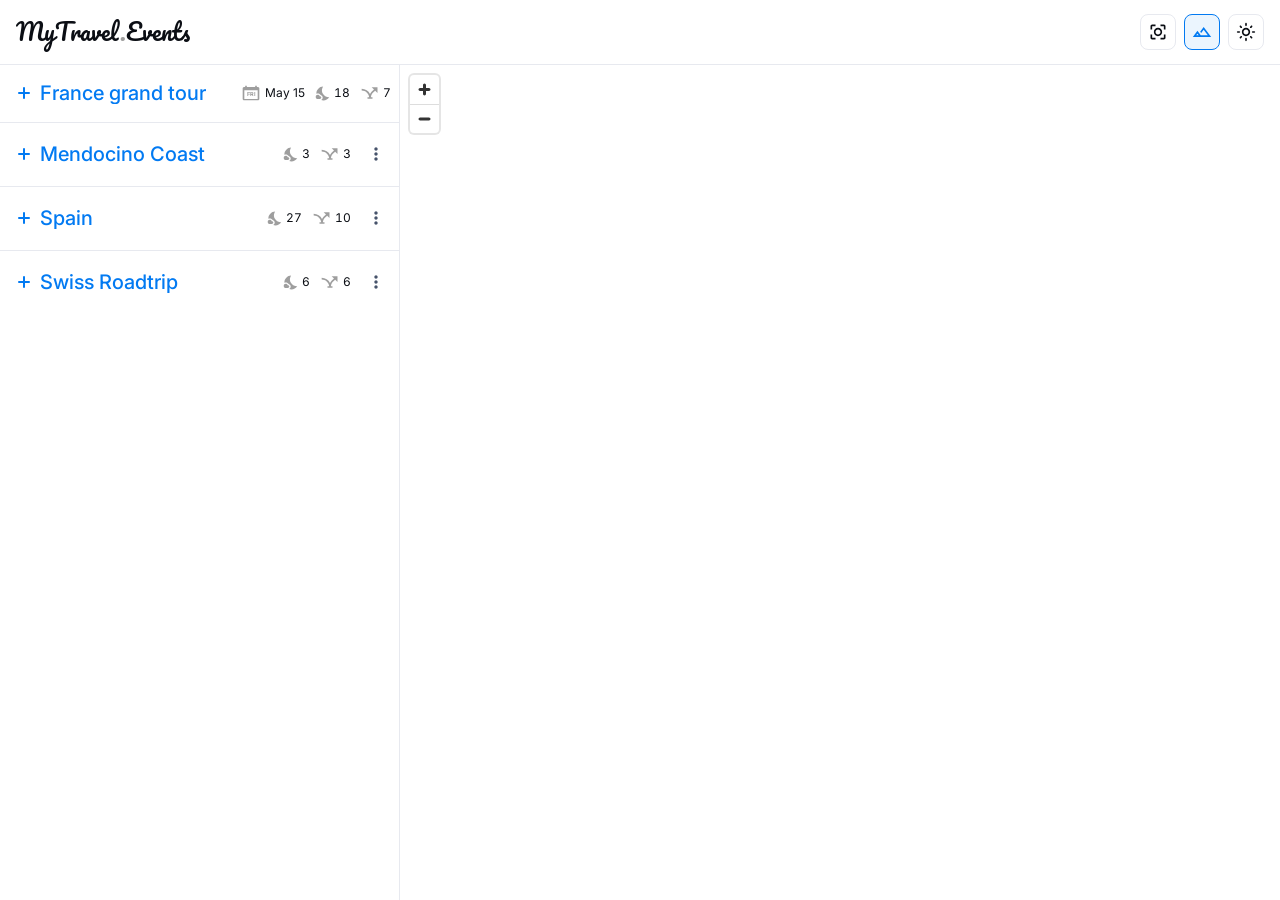
==== index.html @ ad05abbe "deploy: mezzario/my-travel-events@af0bedf80174a5c1494916cdb352e4a2a80d71fb" ====
<!DOCTYPE html><html lang="en"><head><meta charSet="utf-8"/><meta name="viewport" content="width=device-width, initial-scale=1"/><link rel="stylesheet" href="/_next/static/chunks/0puxogeeoex2s.css" data-precedence="next"/><link rel="stylesheet" href="/_next/static/chunks/01rk~ujufws_w.css" data-precedence="next"/><link rel="preload" as="script" fetchPriority="low" href="/_next/static/chunks/072yb-qp1fn4v.js"/><script src="/_next/static/chunks/0od8qh0yf_pgu.js" async=""></script><script src="/_next/static/chunks/10-gg_r_x_mx3.js" async=""></script><script src="/_next/static/chunks/0ea40cl-z9_v~.js" async=""></script><script src="/_next/static/chunks/turbopack-07qpa0t5.ygqu.js" async=""></script><script src="/_next/static/chunks/0tvdrta1m-kum.js" async=""></script><script src="/_next/static/chunks/0ei3v43z_h9.g.js" async=""></script><script src="/_next/static/chunks/0_o3mnhdp5qj6.js" async=""></script><script src="/_next/static/chunks/02gyt-2_y_pxs.js" async=""></script><link rel="preload" href="https://fonts.googleapis.com/css2?family=Inter:wght@400;500;600;700&amp;display=swap" as="style"/><link rel="preload" href="https://fonts.googleapis.com/css2?family=Roboto+Mono:wght@700&amp;display=swap" as="style"/><link rel="preload" href="https://fonts.googleapis.com/css2?family=Pacifico&amp;display=swap" as="style"/><link rel="preconnect" href="https://fonts.googleapis.com"/><link rel="preconnect" href="https://fonts.gstatic.com" crossorigin="anonymous"/><meta name="theme-color" content="#ffffff" media="(prefers-color-scheme: light)"/><meta name="theme-color" content="hsl(220, 35%, 3%)" media="(prefers-color-scheme: dark)"/><title>MyTravel.Events</title><meta name="description" content="Plan, organize, and track travel events from one clean workspace."/><link rel="manifest" href="/manifest.json"/><meta name="keywords" content="travel events,trip planning,event planning"/><meta name="mobile-web-app-capable" content="yes"/><link rel="canonical" href="https://mytravel.events"/><meta name="mobile-web-app-capable" content="yes"/><meta name="apple-mobile-web-app-title" content="MyTravel.Events"/><meta name="apple-mobile-web-app-status-bar-style" content="default"/><meta property="og:title" content="MyTravel.Events"/><meta property="og:description" content="Plan, organize, and track travel events from one clean workspace."/><meta property="og:url" content="https://mytravel.events"/><meta property="og:site_name" content="MyTravel.Events"/><meta property="og:locale" content="en_US"/><meta property="og:type" content="website"/><meta name="twitter:card" content="summary"/><meta name="twitter:title" content="MyTravel.Events"/><meta name="twitter:description" content="Plan, organize, and track travel events from one clean workspace."/><link rel="icon" href="/icon.svg?icon.0tskjcc79wexb.svg" sizes="any" type="image/svg+xml"/><link rel="stylesheet" href="https://fonts.googleapis.com/css2?family=Inter:wght@400;500;600;700&amp;display=swap"/><link rel="stylesheet" href="https://fonts.googleapis.com/css2?family=Roboto+Mono:wght@700&amp;display=swap"/><link rel="stylesheet" href="https://fonts.googleapis.com/css2?family=Pacifico&amp;display=swap"/><script src="/_next/static/chunks/03~yq9q893hmn.js" noModule=""></script><style data-emotion="mui-global 1elkmcs">@layer mui{html{-webkit-font-smoothing:antialiased;-moz-osx-font-smoothing:grayscale;box-sizing:border-box;-webkit-text-size-adjust:100%;}*,*::before,*::after{box-sizing:inherit;}strong,b{font-weight:700;}body{margin:0;color:var(--mui-palette-text-primary);font-family:var(--app-font-family-base, Inter, Helvetica, Arial, sans-serif);font-weight:400;font-size:0.875rem;line-height:1.5;background-color:var(--mui-palette-background-default);}@media print{body{background-color:var(--mui-palette-common-white);}}body::backdrop{background-color:var(--mui-palette-background-default);}[data-mui-color-scheme="light"]{-webkit-print-color-scheme:light;color-scheme:light;}[data-mui-color-scheme="dark"]{-webkit-print-color-scheme:dark;color-scheme:dark;}:root{--app-font-family-base:Inter,Helvetica,Arial,sans-serif;--app-font-family-mono:'Roboto Mono',ui-monospace,SFMono-Regular,Menlo,monospace;--app-font-family-logo:'Pacifico',cursive;}}</style><style data-emotion="mui-global 1yfd899">@layer mui{:root{--mui-spacing:8px;--mui-shape-borderRadius:8px;--mui-shadows-0:none;--mui-shadows-1:var(--mui-palette-baseShadow);--mui-shadows-2:0px 3px 1px -2px rgba(0,0,0,0.2),0px 2px 2px 0px rgba(0,0,0,0.14),0px 1px 5px 0px rgba(0,0,0,0.12);--mui-shadows-3:0px 3px 3px -2px rgba(0,0,0,0.2),0px 3px 4px 0px rgba(0,0,0,0.14),0px 1px 8px 0px rgba(0,0,0,0.12);--mui-shadows-4:0px 2px 4px -1px rgba(0,0,0,0.2),0px 4px 5px 0px rgba(0,0,0,0.14),0px 1px 10px 0px rgba(0,0,0,0.12);--mui-shadows-5:0px 3px 5px -1px rgba(0,0,0,0.2),0px 5px 8px 0px rgba(0,0,0,0.14),0px 1px 14px 0px rgba(0,0,0,0.12);--mui-shadows-6:0px 3px 5px -1px rgba(0,0,0,0.2),0px 6px 10px 0px rgba(0,0,0,0.14),0px 1px 18px 0px rgba(0,0,0,0.12);--mui-shadows-7:0px 4px 5px -2px rgba(0,0,0,0.2),0px 7px 10px 1px rgba(0,0,0,0.14),0px 2px 16px 1px rgba(0,0,0,0.12);--mui-shadows-8:0px 5px 5px -3px rgba(0,0,0,0.2),0px 8px 10px 1px rgba(0,0,0,0.14),0px 3px 14px 2px rgba(0,0,0,0.12);--mui-shadows-9:0px 5px 6px -3px rgba(0,0,0,0.2),0px 9px 12px 1px rgba(0,0,0,0.14),0px 3px 16px 2px rgba(0,0,0,0.12);--mui-shadows-10:0px 6px 6px -3px rgba(0,0,0,0.2),0px 10px 14px 1px rgba(0,0,0,0.14),0px 4px 18px 3px rgba(0,0,0,0.12);--mui-shadows-11:0px 6px 7px -4px rgba(0,0,0,0.2),0px 11px 15px 1px rgba(0,0,0,0.14),0px 4px 20px 3px rgba(0,0,0,0.12);--mui-shadows-12:0px 7px 8px -4px rgba(0,0,0,0.2),0px 12px 17px 2px rgba(0,0,0,0.14),0px 5px 22px 4px rgba(0,0,0,0.12);--mui-shadows-13:0px 7px 8px -4px rgba(0,0,0,0.2),0px 13px 19px 2px rgba(0,0,0,0.14),0px 5px 24px 4px rgba(0,0,0,0.12);--mui-shadows-14:0px 7px 9px -4px rgba(0,0,0,0.2),0px 14px 21px 2px rgba(0,0,0,0.14),0px 5px 26px 4px rgba(0,0,0,0.12);--mui-shadows-15:0px 8px 9px -5px rgba(0,0,0,0.2),0px 15px 22px 2px rgba(0,0,0,0.14),0px 6px 28px 5px rgba(0,0,0,0.12);--mui-shadows-16:0px 8px 10px -5px rgba(0,0,0,0.2),0px 16px 24px 2px rgba(0,0,0,0.14),0px 6px 30px 5px rgba(0,0,0,0.12);--mui-shadows-17:0px 8px 11px -5px rgba(0,0,0,0.2),0px 17px 26px 2px rgba(0,0,0,0.14),0px 6px 32px 5px rgba(0,0,0,0.12);--mui-shadows-18:0px 9px 11px -5px rgba(0,0,0,0.2),0px 18px 28px 2px rgba(0,0,0,0.14),0px 7px 34px 6px rgba(0,0,0,0.12);--mui-shadows-19:0px 9px 12px -6px rgba(0,0,0,0.2),0px 19px 29px 2px rgba(0,0,0,0.14),0px 7px 36px 6px rgba(0,0,0,0.12);--mui-shadows-20:0px 10px 13px -6px rgba(0,0,0,0.2),0px 20px 31px 3px rgba(0,0,0,0.14),0px 8px 38px 7px rgba(0,0,0,0.12);--mui-shadows-21:0px 10px 13px -6px rgba(0,0,0,0.2),0px 21px 33px 3px rgba(0,0,0,0.14),0px 8px 40px 7px rgba(0,0,0,0.12);--mui-shadows-22:0px 10px 14px -6px rgba(0,0,0,0.2),0px 22px 35px 3px rgba(0,0,0,0.14),0px 8px 42px 7px rgba(0,0,0,0.12);--mui-shadows-23:0px 11px 14px -7px rgba(0,0,0,0.2),0px 23px 36px 3px rgba(0,0,0,0.14),0px 9px 44px 8px rgba(0,0,0,0.12);--mui-shadows-24:0px 11px 15px -7px rgba(0,0,0,0.2),0px 24px 38px 3px rgba(0,0,0,0.14),0px 9px 46px 8px rgba(0,0,0,0.12);--mui-zIndex-mobileStepper:1000;--mui-zIndex-fab:1050;--mui-zIndex-speedDial:1050;--mui-zIndex-appBar:1100;--mui-zIndex-drawer:1200;--mui-zIndex-modal:1300;--mui-zIndex-snackbar:1400;--mui-zIndex-tooltip:1500;--mui-font-h1:600 3rem/1.2 var(--app-font-family-base, Inter, Helvetica, Arial, sans-serif);--mui-font-h2:600 2.25rem/1.2 var(--app-font-family-base, Inter, Helvetica, Arial, sans-serif);--mui-font-h3:400 1.875rem/1.2 var(--app-font-family-base, Inter, Helvetica, Arial, sans-serif);--mui-font-h4:600 1.5rem/1.5 var(--app-font-family-base, Inter, Helvetica, Arial, sans-serif);--mui-font-h5:600 1.25rem/1.334 var(--app-font-family-base, Inter, Helvetica, Arial, sans-serif);--mui-font-h6:600 1.125rem/1.6 var(--app-font-family-base, Inter, Helvetica, Arial, sans-serif);--mui-font-subtitle1:400 1.125rem/1.75 var(--app-font-family-base, Inter, Helvetica, Arial, sans-serif);--mui-font-subtitle2:500 0.875rem/1.57 var(--app-font-family-base, Inter, Helvetica, Arial, sans-serif);--mui-font-body1:400 0.875rem/1.5 var(--app-font-family-base, Inter, Helvetica, Arial, sans-serif);--mui-font-body2:400 0.875rem/1.43 var(--app-font-family-base, Inter, Helvetica, Arial, sans-serif);--mui-font-caption:400 0.75rem/1.66 var(--app-font-family-base, Inter, Helvetica, Arial, sans-serif);--mui-font-button:500 0.875rem/1.75 var(--app-font-family-base, Inter, Helvetica, Arial, sans-serif);--mui-font-overline:400 0.75rem/2.66 var(--app-font-family-base, Inter, Helvetica, Arial, sans-serif);--mui-font-inherit:inherit inherit/inherit inherit;}:root,[data-mui-color-scheme="light"]{-webkit-print-color-scheme:light;color-scheme:light;--mui-palette-primary-light:hsl(210, 100%, 80%);--mui-palette-primary-main:hsl(210, 98%, 48%);--mui-palette-primary-dark:hsl(210, 100%, 35%);--mui-palette-primary-contrastText:hsl(210, 100%, 95%);--mui-palette-primary-mainChannel:2 122 242;--mui-palette-primary-lightChannel:153 204 255;--mui-palette-primary-darkChannel:0 89 179;--mui-palette-primary-contrastTextChannel:229 242 255;--mui-palette-info-light:hsl(210, 100%, 92%);--mui-palette-info-main:hsl(210, 100%, 65%);--mui-palette-info-dark:hsl(210, 98%, 55%);--mui-palette-info-contrastText:hsl(220, 35%, 97%);--mui-palette-info-mainChannel:77 166 255;--mui-palette-info-lightChannel:214 235 255;--mui-palette-info-darkChannel:28 140 253;--mui-palette-info-contrastTextChannel:245 246 250;--mui-palette-warning-light:hsl(45, 90%, 65%);--mui-palette-warning-main:hsl(45, 90%, 40%);--mui-palette-warning-dark:hsl(45, 95%, 16%);--mui-palette-warning-contrastText:rgba(0, 0, 0, 0.87);--mui-palette-warning-mainChannel:194 148 10;--mui-palette-warning-lightChannel:246 206 85;--mui-palette-warning-darkChannel:80 60 2;--mui-palette-warning-contrastTextChannel:0 0 0;--mui-palette-error-light:hsl(0, 90%, 65%);--mui-palette-error-main:hsl(0, 90%, 40%);--mui-palette-error-dark:hsl(0, 95%, 12%);--mui-palette-error-contrastText:#fff;--mui-palette-error-mainChannel:194 10 10;--mui-palette-error-lightChannel:246 85 85;--mui-palette-error-darkChannel:60 2 2;--mui-palette-error-contrastTextChannel:255 255 255;--mui-palette-success-light:hsl(120, 61%, 77%);--mui-palette-success-main:hsl(120, 44%, 53%);--mui-palette-success-dark:hsl(120, 84%, 10%);--mui-palette-success-contrastText:rgba(0, 0, 0, 0.87);--mui-palette-success-mainChannel:82 188 82;--mui-palette-success-lightChannel:161 232 161;--mui-palette-success-darkChannel:4 47 4;--mui-palette-success-contrastTextChannel:0 0 0;--mui-palette-grey-50:hsl(220, 35%, 97%);--mui-palette-grey-100:hsl(220, 30%, 94%);--mui-palette-grey-200:hsl(220, 20%, 88%);--mui-palette-grey-300:hsl(220, 20%, 80%);--mui-palette-grey-400:hsl(220, 20%, 65%);--mui-palette-grey-500:hsl(220, 20%, 42%);--mui-palette-grey-600:hsl(220, 20%, 35%);--mui-palette-grey-700:hsl(220, 20%, 25%);--mui-palette-grey-800:hsl(220, 30%, 6%);--mui-palette-grey-900:hsl(220, 35%, 3%);--mui-palette-grey-A100:#f5f5f5;--mui-palette-grey-A200:#eeeeee;--mui-palette-grey-A400:#bdbdbd;--mui-palette-grey-A700:#616161;--mui-palette-divider:hsla(220, 20%, 80%, 0.4);--mui-palette-background-default:hsl(0, 0%, 100%);--mui-palette-background-paper:hsl(0, 0%, 100%);--mui-palette-background-defaultChannel:255 255 255;--mui-palette-background-paperChannel:255 255 255;--mui-palette-text-primary:hsl(220, 30%, 6%);--mui-palette-text-secondary:hsl(220, 20%, 35%);--mui-palette-text-disabled:rgba(0, 0, 0, 0.38);--mui-palette-text-primaryChannel:11 14 20;--mui-palette-text-secondaryChannel:71 83 107;--mui-palette-action-hover:hsla(220, 20%, 88%, 0.2);--mui-palette-action-selected:hsla(220, 20%, 88%, 0.3);--mui-palette-action-active:rgba(0, 0, 0, 0.54);--mui-palette-action-hoverOpacity:0.04;--mui-palette-action-selectedOpacity:0.08;--mui-palette-action-disabled:rgba(0, 0, 0, 0.26);--mui-palette-action-disabledBackground:rgba(0, 0, 0, 0.12);--mui-palette-action-disabledOpacity:0.38;--mui-palette-action-focus:rgba(0, 0, 0, 0.12);--mui-palette-action-focusOpacity:0.12;--mui-palette-action-activatedOpacity:0.12;--mui-palette-action-activeChannel:0 0 0;--mui-palette-action-selectedChannel:218 222 231;--mui-palette-baseShadow:hsla(220, 30%, 5%, 0.07) 0px 4px 16px 0px,hsla(220, 25%, 10%, 0.07) 0px 8px 16px -5px;--mui-palette-common-black:#000;--mui-palette-common-white:#fff;--mui-palette-common-background:#fff;--mui-palette-common-onBackground:#000;--mui-palette-common-backgroundChannel:255 255 255;--mui-palette-common-onBackgroundChannel:0 0 0;--mui-palette-secondary-main:#9c27b0;--mui-palette-secondary-light:#ba68c8;--mui-palette-secondary-dark:#7b1fa2;--mui-palette-secondary-contrastText:#fff;--mui-palette-secondary-mainChannel:156 39 176;--mui-palette-secondary-lightChannel:186 104 200;--mui-palette-secondary-darkChannel:123 31 162;--mui-palette-secondary-contrastTextChannel:255 255 255;--mui-palette-Alert-errorColor:hsl(0, 90%, 26%);--mui-palette-Alert-infoColor:hsl(210, 100%, 36.800000000000004%);--mui-palette-Alert-successColor:hsl(120, 61%, 30.8%);--mui-palette-Alert-warningColor:hsl(45, 90%, 26%);--mui-palette-Alert-errorFilledBg:var(--mui-palette-error-main, hsl(0, 90%, 40%));--mui-palette-Alert-infoFilledBg:var(--mui-palette-info-main, hsl(210, 100%, 65%));--mui-palette-Alert-successFilledBg:var(--mui-palette-success-main, hsl(120, 44%, 53%));--mui-palette-Alert-warningFilledBg:var(--mui-palette-warning-main, hsl(45, 90%, 40%));--mui-palette-Alert-errorFilledColor:#fff;--mui-palette-Alert-infoFilledColor:rgba(0, 0, 0, 0.87);--mui-palette-Alert-successFilledColor:rgba(0, 0, 0, 0.87);--mui-palette-Alert-warningFilledColor:rgba(0, 0, 0, 0.87);--mui-palette-Alert-errorStandardBg:hsl(0, 90%, 96.5%);--mui-palette-Alert-infoStandardBg:hsl(210, 100%, 99.2%);--mui-palette-Alert-successStandardBg:hsl(120, 61%, 97.7%);--mui-palette-Alert-warningStandardBg:hsl(45, 90%, 96.5%);--mui-palette-Alert-errorIconColor:var(--mui-palette-error-main, hsl(0, 90%, 40%));--mui-palette-Alert-infoIconColor:var(--mui-palette-info-main, hsl(210, 100%, 65%));--mui-palette-Alert-successIconColor:var(--mui-palette-success-main, hsl(120, 44%, 53%));--mui-palette-Alert-warningIconColor:var(--mui-palette-warning-main, hsl(45, 90%, 40%));--mui-palette-AppBar-defaultBg:var(--mui-palette-grey-100, hsl(220, 30%, 94%));--mui-palette-Avatar-defaultBg:var(--mui-palette-grey-400, hsl(220, 20%, 65%));--mui-palette-Button-inheritContainedBg:var(--mui-palette-grey-300, hsl(220, 20%, 80%));--mui-palette-Button-inheritContainedHoverBg:var(--mui-palette-grey-A100, #f5f5f5);--mui-palette-Chip-defaultBorder:var(--mui-palette-grey-400, hsl(220, 20%, 65%));--mui-palette-Chip-defaultAvatarColor:var(--mui-palette-grey-700, hsl(220, 20%, 25%));--mui-palette-Chip-defaultIconColor:var(--mui-palette-grey-700, hsl(220, 20%, 25%));--mui-palette-FilledInput-bg:rgba(0, 0, 0, 0.06);--mui-palette-FilledInput-hoverBg:rgba(0, 0, 0, 0.09);--mui-palette-FilledInput-disabledBg:rgba(0, 0, 0, 0.12);--mui-palette-LinearProgress-primaryBg:hsl(210, 98%, 80.24000000000001%);--mui-palette-LinearProgress-secondaryBg:rgb(217, 172, 224);--mui-palette-LinearProgress-errorBg:hsl(0, 90%, 77.2%);--mui-palette-LinearProgress-infoBg:hsl(210, 100%, 86.7%);--mui-palette-LinearProgress-successBg:hsl(120, 44%, 82.14%);--mui-palette-LinearProgress-warningBg:hsl(45, 90%, 77.2%);--mui-palette-Skeleton-bg:rgba(var(--mui-palette-text-primaryChannel, undefined) / 0.11);--mui-palette-Slider-primaryTrack:hsl(210, 98%, 80.24000000000001%);--mui-palette-Slider-secondaryTrack:rgb(217, 172, 224);--mui-palette-Slider-errorTrack:hsl(0, 90%, 77.2%);--mui-palette-Slider-infoTrack:hsl(210, 100%, 86.7%);--mui-palette-Slider-successTrack:hsl(120, 44%, 82.14%);--mui-palette-Slider-warningTrack:hsl(45, 90%, 77.2%);--mui-palette-SnackbarContent-bg:hsl(0, 0%, 19.999999999999996%);--mui-palette-SnackbarContent-color:#fff;--mui-palette-SpeedDialAction-fabHoverBg:hsl(0, 0%, 85%);--mui-palette-StepConnector-border:var(--mui-palette-grey-400, hsl(220, 20%, 65%));--mui-palette-StepContent-border:var(--mui-palette-grey-400, hsl(220, 20%, 65%));--mui-palette-Switch-defaultColor:var(--mui-palette-common-white, #fff);--mui-palette-Switch-defaultDisabledColor:var(--mui-palette-grey-100, hsl(220, 30%, 94%));--mui-palette-Switch-primaryDisabledColor:hsl(210, 98%, 80.24000000000001%);--mui-palette-Switch-secondaryDisabledColor:rgb(217, 172, 224);--mui-palette-Switch-errorDisabledColor:hsl(0, 90%, 77.2%);--mui-palette-Switch-infoDisabledColor:hsl(210, 100%, 86.7%);--mui-palette-Switch-successDisabledColor:hsl(120, 44%, 82.14%);--mui-palette-Switch-warningDisabledColor:hsl(45, 90%, 77.2%);--mui-palette-TableCell-border:hsla(220, 20%, 97.6%, 1);--mui-palette-Tooltip-bg:hsla(220, 20%, 25%, 0.92);--mui-palette-dividerChannel:194 201 214;--mui-opacity-inputPlaceholder:0.42;--mui-opacity-inputUnderline:0.42;--mui-opacity-switchTrackDisabled:0.12;--mui-opacity-switchTrack:0.38;}[data-mui-color-scheme="dark"]{-webkit-print-color-scheme:dark;color-scheme:dark;--mui-palette-common-black:#000;--mui-palette-common-white:#fff;--mui-palette-common-background:#000;--mui-palette-common-onBackground:#fff;--mui-palette-common-backgroundChannel:0 0 0;--mui-palette-common-onBackgroundChannel:255 255 255;--mui-palette-primary-contrastText:hsl(210, 100%, 95%);--mui-palette-primary-light:hsl(210, 100%, 65%);--mui-palette-primary-main:hsl(210, 98%, 48%);--mui-palette-primary-dark:hsl(210, 100%, 35%);--mui-palette-primary-mainChannel:2 122 242;--mui-palette-primary-lightChannel:77 166 255;--mui-palette-primary-darkChannel:0 89 179;--mui-palette-primary-contrastTextChannel:229 242 255;--mui-palette-secondary-main:#ce93d8;--mui-palette-secondary-light:#f3e5f5;--mui-palette-secondary-dark:#ab47bc;--mui-palette-secondary-contrastText:rgba(0, 0, 0, 0.87);--mui-palette-secondary-mainChannel:206 147 216;--mui-palette-secondary-lightChannel:243 229 245;--mui-palette-secondary-darkChannel:171 71 188;--mui-palette-secondary-contrastTextChannel:0 0 0;--mui-palette-error-light:hsl(0, 90%, 40%);--mui-palette-error-main:hsl(0, 90%, 30%);--mui-palette-error-dark:hsl(0, 94%, 18%);--mui-palette-error-contrastText:#fff;--mui-palette-error-mainChannel:145 8 8;--mui-palette-error-lightChannel:194 10 10;--mui-palette-error-darkChannel:89 3 3;--mui-palette-error-contrastTextChannel:255 255 255;--mui-palette-warning-light:hsl(45, 90%, 40%);--mui-palette-warning-main:hsl(45, 90%, 35%);--mui-palette-warning-dark:hsl(45, 94%, 20%);--mui-palette-warning-contrastText:#fff;--mui-palette-warning-mainChannel:170 129 9;--mui-palette-warning-lightChannel:194 148 10;--mui-palette-warning-darkChannel:99 75 3;--mui-palette-warning-contrastTextChannel:255 255 255;--mui-palette-info-contrastText:hsl(210, 100%, 65%);--mui-palette-info-light:hsl(210, 98%, 42%);--mui-palette-info-main:hsl(210, 100%, 35%);--mui-palette-info-dark:hsl(210, 100%, 21%);--mui-palette-info-mainChannel:0 89 179;--mui-palette-info-lightChannel:2 107 212;--mui-palette-info-darkChannel:0 54 107;--mui-palette-info-contrastTextChannel:77 166 255;--mui-palette-success-light:hsl(120, 44%, 53%);--mui-palette-success-main:hsl(120, 59%, 30%);--mui-palette-success-dark:hsl(120, 75%, 16%);--mui-palette-success-contrastText:#fff;--mui-palette-success-mainChannel:31 122 31;--mui-palette-success-lightChannel:82 188 82;--mui-palette-success-darkChannel:10 71 10;--mui-palette-success-contrastTextChannel:255 255 255;--mui-palette-grey-50:hsl(220, 35%, 97%);--mui-palette-grey-100:hsl(220, 30%, 94%);--mui-palette-grey-200:hsl(220, 20%, 88%);--mui-palette-grey-300:hsl(220, 20%, 80%);--mui-palette-grey-400:hsl(220, 20%, 65%);--mui-palette-grey-500:hsl(220, 20%, 42%);--mui-palette-grey-600:hsl(220, 20%, 35%);--mui-palette-grey-700:hsl(220, 20%, 25%);--mui-palette-grey-800:hsl(220, 30%, 6%);--mui-palette-grey-900:hsl(220, 35%, 3%);--mui-palette-grey-A100:#f5f5f5;--mui-palette-grey-A200:#eeeeee;--mui-palette-grey-A400:#bdbdbd;--mui-palette-grey-A700:#616161;--mui-palette-text-primary:hsl(0, 0%, 100%);--mui-palette-text-secondary:hsl(220, 20%, 65%);--mui-palette-text-disabled:rgba(255, 255, 255, 0.5);--mui-palette-text-icon:rgba(255, 255, 255, 0.5);--mui-palette-text-primaryChannel:255 255 255;--mui-palette-text-secondaryChannel:148 160 184;--mui-palette-divider:hsla(220, 20%, 25%, 0.6);--mui-palette-background-paper:hsl(220, 30%, 7%);--mui-palette-background-default:hsl(220, 35%, 3%);--mui-palette-background-defaultChannel:5 7 10;--mui-palette-background-paperChannel:12 16 23;--mui-palette-action-active:#fff;--mui-palette-action-hover:hsla(220, 20%, 35%, 0.2);--mui-palette-action-hoverOpacity:0.08;--mui-palette-action-selected:hsla(220, 20%, 35%, 0.3);--mui-palette-action-selectedOpacity:0.16;--mui-palette-action-disabled:rgba(255, 255, 255, 0.3);--mui-palette-action-disabledBackground:rgba(255, 255, 255, 0.12);--mui-palette-action-disabledOpacity:0.38;--mui-palette-action-focus:rgba(255, 255, 255, 0.12);--mui-palette-action-focusOpacity:0.12;--mui-palette-action-activatedOpacity:0.24;--mui-palette-action-activeChannel:255 255 255;--mui-palette-action-selectedChannel:71 83 107;--mui-palette-baseShadow:hsla(220, 30%, 5%, 0.7) 0px 4px 16px 0px,hsla(220, 25%, 10%, 0.8) 0px 8px 16px -5px;--mui-palette-Alert-errorColor:hsl(0, 90%, 76%);--mui-palette-Alert-infoColor:hsl(210, 98%, 76.8%);--mui-palette-Alert-successColor:hsl(120, 44%, 81.2%);--mui-palette-Alert-warningColor:hsl(45, 90%, 76%);--mui-palette-Alert-errorFilledBg:var(--mui-palette-error-dark, hsl(0, 94%, 18%));--mui-palette-Alert-infoFilledBg:var(--mui-palette-info-dark, hsl(210, 100%, 21%));--mui-palette-Alert-successFilledBg:var(--mui-palette-success-dark, hsl(120, 75%, 16%));--mui-palette-Alert-warningFilledBg:var(--mui-palette-warning-dark, hsl(45, 94%, 20%));--mui-palette-Alert-errorFilledColor:#fff;--mui-palette-Alert-infoFilledColor:#fff;--mui-palette-Alert-successFilledColor:#fff;--mui-palette-Alert-warningFilledColor:#fff;--mui-palette-Alert-errorStandardBg:hsl(0, 90%, 3.999999999999999%);--mui-palette-Alert-infoStandardBg:hsl(210, 98%, 4.199999999999999%);--mui-palette-Alert-successStandardBg:hsl(120, 44%, 5.299999999999999%);--mui-palette-Alert-warningStandardBg:hsl(45, 90%, 3.999999999999999%);--mui-palette-Alert-errorIconColor:var(--mui-palette-error-main, hsl(0, 90%, 30%));--mui-palette-Alert-infoIconColor:var(--mui-palette-info-main, hsl(210, 100%, 35%));--mui-palette-Alert-successIconColor:var(--mui-palette-success-main, hsl(120, 59%, 30%));--mui-palette-Alert-warningIconColor:var(--mui-palette-warning-main, hsl(45, 90%, 35%));--mui-palette-AppBar-defaultBg:var(--mui-palette-grey-900, hsl(220, 35%, 3%));--mui-palette-AppBar-darkBg:var(--mui-palette-background-paper, hsl(220, 30%, 7%));--mui-palette-AppBar-darkColor:var(--mui-palette-text-primary, hsl(0, 0%, 100%));--mui-palette-Avatar-defaultBg:var(--mui-palette-grey-600, hsl(220, 20%, 35%));--mui-palette-Button-inheritContainedBg:var(--mui-palette-grey-800, hsl(220, 30%, 6%));--mui-palette-Button-inheritContainedHoverBg:var(--mui-palette-grey-700, hsl(220, 20%, 25%));--mui-palette-Chip-defaultBorder:var(--mui-palette-grey-700, hsl(220, 20%, 25%));--mui-palette-Chip-defaultAvatarColor:var(--mui-palette-grey-300, hsl(220, 20%, 80%));--mui-palette-Chip-defaultIconColor:var(--mui-palette-grey-300, hsl(220, 20%, 80%));--mui-palette-FilledInput-bg:rgba(255, 255, 255, 0.09);--mui-palette-FilledInput-hoverBg:rgba(255, 255, 255, 0.13);--mui-palette-FilledInput-disabledBg:rgba(255, 255, 255, 0.12);--mui-palette-LinearProgress-primaryBg:hsl(210, 98%, 24%);--mui-palette-LinearProgress-secondaryBg:rgb(103, 73, 108);--mui-palette-LinearProgress-errorBg:hsl(0, 90%, 15%);--mui-palette-LinearProgress-infoBg:hsl(210, 100%, 17.5%);--mui-palette-LinearProgress-successBg:hsl(120, 59%, 15%);--mui-palette-LinearProgress-warningBg:hsl(45, 90%, 17.5%);--mui-palette-Skeleton-bg:rgba(var(--mui-palette-text-primaryChannel, undefined) / 0.13);--mui-palette-Slider-primaryTrack:hsl(210, 98%, 24%);--mui-palette-Slider-secondaryTrack:rgb(103, 73, 108);--mui-palette-Slider-errorTrack:hsl(0, 90%, 15%);--mui-palette-Slider-infoTrack:hsl(210, 100%, 17.5%);--mui-palette-Slider-successTrack:hsl(120, 59%, 15%);--mui-palette-Slider-warningTrack:hsl(45, 90%, 17.5%);--mui-palette-SnackbarContent-bg:hsl(220, 35%, 98.06%);--mui-palette-SnackbarContent-color:rgba(0, 0, 0, 0.87);--mui-palette-SpeedDialAction-fabHoverBg:hsl(220, 30%, 20.95%);--mui-palette-StepConnector-border:var(--mui-palette-grey-600, hsl(220, 20%, 35%));--mui-palette-StepContent-border:var(--mui-palette-grey-600, hsl(220, 20%, 35%));--mui-palette-Switch-defaultColor:var(--mui-palette-grey-300, hsl(220, 20%, 80%));--mui-palette-Switch-defaultDisabledColor:var(--mui-palette-grey-600, hsl(220, 20%, 35%));--mui-palette-Switch-primaryDisabledColor:hsl(210, 98%, 21.599999999999998%);--mui-palette-Switch-secondaryDisabledColor:rgb(92, 66, 97);--mui-palette-Switch-errorDisabledColor:hsl(0, 90%, 13.499999999999998%);--mui-palette-Switch-infoDisabledColor:hsl(210, 100%, 15.749999999999998%);--mui-palette-Switch-successDisabledColor:hsl(120, 59%, 13.499999999999998%);--mui-palette-Switch-warningDisabledColor:hsl(45, 90%, 15.749999999999998%);--mui-palette-TableCell-border:hsla(220, 20%, 7.999999999999999%, 1);--mui-palette-Tooltip-bg:hsla(220, 20%, 25%, 0.92);--mui-palette-dividerChannel:51 60 77;--mui-opacity-inputPlaceholder:0.5;--mui-opacity-inputUnderline:0.7;--mui-opacity-switchTrackDisabled:0.2;--mui-opacity-switchTrack:0.3;--mui-overlays-0:none;--mui-overlays-1:linear-gradient(rgba(255 255 255 / 0.051), rgba(255 255 255 / 0.051));--mui-overlays-2:linear-gradient(rgba(255 255 255 / 0.069), rgba(255 255 255 / 0.069));--mui-overlays-3:linear-gradient(rgba(255 255 255 / 0.082), rgba(255 255 255 / 0.082));--mui-overlays-4:linear-gradient(rgba(255 255 255 / 0.092), rgba(255 255 255 / 0.092));--mui-overlays-5:linear-gradient(rgba(255 255 255 / 0.101), rgba(255 255 255 / 0.101));--mui-overlays-6:linear-gradient(rgba(255 255 255 / 0.108), rgba(255 255 255 / 0.108));--mui-overlays-7:linear-gradient(rgba(255 255 255 / 0.114), rgba(255 255 255 / 0.114));--mui-overlays-8:linear-gradient(rgba(255 255 255 / 0.119), rgba(255 255 255 / 0.119));--mui-overlays-9:linear-gradient(rgba(255 255 255 / 0.124), rgba(255 255 255 / 0.124));--mui-overlays-10:linear-gradient(rgba(255 255 255 / 0.128), rgba(255 255 255 / 0.128));--mui-overlays-11:linear-gradient(rgba(255 255 255 / 0.132), rgba(255 255 255 / 0.132));--mui-overlays-12:linear-gradient(rgba(255 255 255 / 0.135), rgba(255 255 255 / 0.135));--mui-overlays-13:linear-gradient(rgba(255 255 255 / 0.139), rgba(255 255 255 / 0.139));--mui-overlays-14:linear-gradient(rgba(255 255 255 / 0.142), rgba(255 255 255 / 0.142));--mui-overlays-15:linear-gradient(rgba(255 255 255 / 0.145), rgba(255 255 255 / 0.145));--mui-overlays-16:linear-gradient(rgba(255 255 255 / 0.147), rgba(255 255 255 / 0.147));--mui-overlays-17:linear-gradient(rgba(255 255 255 / 0.15), rgba(255 255 255 / 0.15));--mui-overlays-18:linear-gradient(rgba(255 255 255 / 0.152), rgba(255 255 255 / 0.152));--mui-overlays-19:linear-gradient(rgba(255 255 255 / 0.155), rgba(255 255 255 / 0.155));--mui-overlays-20:linear-gradient(rgba(255 255 255 / 0.157), rgba(255 255 255 / 0.157));--mui-overlays-21:linear-gradient(rgba(255 255 255 / 0.159), rgba(255 255 255 / 0.159));--mui-overlays-22:linear-gradient(rgba(255 255 255 / 0.161), rgba(255 255 255 / 0.161));--mui-overlays-23:linear-gradient(rgba(255 255 255 / 0.163), rgba(255 255 255 / 0.163));--mui-overlays-24:linear-gradient(rgba(255 255 255 / 0.165), rgba(255 255 255 / 0.165));}}</style><style data-emotion="mui 1v0kpn9 1w16pjj 1bp1gz7 0 1xig8iy nabefo digipc 1pi2lzz 1lvhs5n g2w4b8 1pu2gui 850rz7 wnfue5 eyjoyj 11rvgyf vuxf0f v0hoi2 qk7dun abqyn 15830to 9vd5ud 1xdhyk6 1bqocta 11fhglq 1ohqk82 1ttyc07 1ut1042 1w7gz70 biwrjj 1gpl0i 13wylk3 7n0g3m 1tupsmr 1229vfu iguwhy 11o60nn depviu">@layer mui{.mui-1v0kpn9{display:-webkit-box;display:-webkit-flex;display:-ms-flexbox;display:flex;-webkit-flex-direction:column;-ms-flex-direction:column;flex-direction:column;width:100%;box-sizing:border-box;-webkit-flex-shrink:0;-ms-flex-negative:0;flex-shrink:0;position:static;--AppBar-background:var(--mui-palette-AppBar-defaultBg);--AppBar-color:var(--mui-palette-text-primary);background-color:var(--AppBar-background);color:var(--AppBar-color);}*:where([data-mui-color-scheme="dark"]) .mui-1v0kpn9{--AppBar-background:var(--mui-palette-AppBar-defaultBg);--AppBar-color:var(--mui-palette-text-primary);}*:where([data-mui-color-scheme="dark"]) .mui-1v0kpn9{background-color:var(--mui-palette-AppBar-darkBg, var(--AppBar-background));color:var(--mui-palette-AppBar-darkColor, var(--AppBar-color));}}@layer mui{.mui-1w16pjj{background-color:var(--mui-palette-background-paper);color:var(--mui-palette-text-primary);-webkit-transition:box-shadow 300ms cubic-bezier(0.4, 0, 0.2, 1) 0ms;transition:box-shadow 300ms cubic-bezier(0.4, 0, 0.2, 1) 0ms;box-shadow:var(--Paper-shadow);background-image:var(--Paper-overlay);display:-webkit-box;display:-webkit-flex;display:-ms-flexbox;display:flex;-webkit-flex-direction:column;-ms-flex-direction:column;flex-direction:column;width:100%;box-sizing:border-box;-webkit-flex-shrink:0;-ms-flex-negative:0;flex-shrink:0;position:static;--AppBar-background:var(--mui-palette-AppBar-defaultBg);--AppBar-color:var(--mui-palette-text-primary);background-color:var(--AppBar-background);color:var(--AppBar-color);}*:where([data-mui-color-scheme="dark"]) .mui-1w16pjj{--AppBar-background:var(--mui-palette-AppBar-defaultBg);--AppBar-color:var(--mui-palette-text-primary);}*:where([data-mui-color-scheme="dark"]) .mui-1w16pjj{background-color:var(--mui-palette-AppBar-darkBg, var(--AppBar-background));color:var(--mui-palette-AppBar-darkColor, var(--AppBar-color));}}@layer mui{.mui-1bp1gz7{position:relative;display:-webkit-box;display:-webkit-flex;display:-ms-flexbox;display:flex;-webkit-align-items:center;-webkit-box-align:center;-ms-flex-align:center;align-items:center;padding-left:calc(2 * var(--mui-spacing));padding-right:calc(2 * var(--mui-spacing));min-height:56px;}@media (min-width:600px){.mui-1bp1gz7{padding-left:calc(3 * var(--mui-spacing));padding-right:calc(3 * var(--mui-spacing));}}@media (min-width:0px){@media (orientation: landscape){.mui-1bp1gz7{min-height:48px;}}}@media (min-width:600px){.mui-1bp1gz7{min-height:64px;}}}@layer mui{.mui-1xig8iy{margin:0;font-family:var(--app-font-family-base, Inter, Helvetica, Arial, sans-serif);font-weight:400;font-size:0.875rem;line-height:1.5;}}@layer mui{.mui-nabefo{text-align:center;-webkit-flex:0 0 auto;-ms-flex:0 0 auto;flex:0 0 auto;font-size:1.5rem;padding:8px;border-radius:50%;color:var(--mui-palette-action-active);-webkit-transition:background-color 150ms cubic-bezier(0.4, 0, 0.2, 1) 0ms;transition:background-color 150ms cubic-bezier(0.4, 0, 0.2, 1) 0ms;--IconButton-hoverBg:rgba(var(--mui-palette-action-activeChannel) / calc(var(--mui-palette-action-hoverOpacity)));color:inherit;padding:5px;font-size:1.125rem;}.mui-nabefo:hover{background-color:var(--IconButton-hoverBg);}@media (hover: none){.mui-nabefo:hover{background-color:transparent;}}.mui-nabefo.Mui-disabled{background-color:transparent;color:var(--mui-palette-action-disabled);}.mui-nabefo.MuiIconButton-loading{color:transparent;}}@layer mui{.mui-digipc{display:-webkit-inline-box;display:-webkit-inline-flex;display:-ms-inline-flexbox;display:inline-flex;-webkit-align-items:center;-webkit-box-align:center;-ms-flex-align:center;align-items:center;-webkit-box-pack:center;-ms-flex-pack:center;-webkit-justify-content:center;justify-content:center;position:relative;box-sizing:border-box;-webkit-tap-highlight-color:transparent;background-color:transparent;outline:0;border:0;margin:0;border-radius:0;padding:0;cursor:pointer;-webkit-user-select:none;-moz-user-select:none;-ms-user-select:none;user-select:none;vertical-align:middle;-moz-appearance:none;-webkit-appearance:none;-webkit-text-decoration:none;text-decoration:none;color:inherit;text-align:center;-webkit-flex:0 0 auto;-ms-flex:0 0 auto;flex:0 0 auto;font-size:1.5rem;padding:8px;border-radius:50%;color:var(--mui-palette-action-active);-webkit-transition:background-color 150ms cubic-bezier(0.4, 0, 0.2, 1) 0ms;transition:background-color 150ms cubic-bezier(0.4, 0, 0.2, 1) 0ms;--IconButton-hoverBg:rgba(var(--mui-palette-action-activeChannel) / calc(var(--mui-palette-action-hoverOpacity)));color:inherit;padding:5px;font-size:1.125rem;}.mui-digipc::-moz-focus-inner{border-style:none;}.mui-digipc.Mui-disabled{pointer-events:none;cursor:default;}@media print{.mui-digipc{-webkit-print-color-adjust:exact;color-adjust:exact;}}.mui-digipc:hover{background-color:var(--IconButton-hoverBg);}@media (hover: none){.mui-digipc:hover{background-color:transparent;}}.mui-digipc.Mui-disabled{background-color:transparent;color:var(--mui-palette-action-disabled);}.mui-digipc.MuiIconButton-loading{color:transparent;}}@layer mui{.mui-1pi2lzz{-webkit-user-select:none;-moz-user-select:none;-ms-user-select:none;user-select:none;width:1em;height:1em;display:inline-block;-webkit-flex-shrink:0;-ms-flex-negative:0;flex-shrink:0;-webkit-transition:fill 300ms cubic-bezier(0.4, 0, 0.2, 1) 0ms;transition:fill 300ms cubic-bezier(0.4, 0, 0.2, 1) 0ms;fill:currentColor;font-size:1.25rem;}}@layer mui{.mui-1lvhs5n{z-index:var(--mui-zIndex-tooltip);pointer-events:none;}}@layer mui{.mui-g2w4b8{z-index:var(--mui-zIndex-tooltip);pointer-events:none;}}@layer mui{.mui-1pu2gui{position:relative;-webkit-transition:margin 150ms cubic-bezier(0.4, 0, 0.2, 1) 0ms;transition:margin 150ms cubic-bezier(0.4, 0, 0.2, 1) 0ms;overflow-anchor:none;}.mui-1pu2gui::before{position:absolute;left:0;top:-1px;right:0;height:1px;content:"";opacity:1;background-color:var(--mui-palette-divider);-webkit-transition:opacity 150ms cubic-bezier(0.4, 0, 0.2, 1) 0ms,background-color 150ms cubic-bezier(0.4, 0, 0.2, 1) 0ms;transition:opacity 150ms cubic-bezier(0.4, 0, 0.2, 1) 0ms,background-color 150ms cubic-bezier(0.4, 0, 0.2, 1) 0ms;}.mui-1pu2gui:first-of-type::before{display:none;}.mui-1pu2gui.Mui-expanded::before{opacity:0;}.mui-1pu2gui.Mui-expanded:first-of-type{margin-top:0;}.mui-1pu2gui.Mui-expanded:last-of-type{margin-bottom:0;}.mui-1pu2gui.Mui-expanded+.mui-1pu2gui.Mui-expanded::before{display:none;}.mui-1pu2gui.Mui-disabled{background-color:var(--mui-palette-action-disabledBackground);}}@layer mui{.mui-850rz7{background-color:var(--mui-palette-background-paper);color:var(--mui-palette-text-primary);-webkit-transition:box-shadow 300ms cubic-bezier(0.4, 0, 0.2, 1) 0ms;transition:box-shadow 300ms cubic-bezier(0.4, 0, 0.2, 1) 0ms;box-shadow:var(--Paper-shadow);background-image:var(--Paper-overlay);position:relative;-webkit-transition:margin 150ms cubic-bezier(0.4, 0, 0.2, 1) 0ms;transition:margin 150ms cubic-bezier(0.4, 0, 0.2, 1) 0ms;overflow-anchor:none;}.mui-850rz7::before{position:absolute;left:0;top:-1px;right:0;height:1px;content:"";opacity:1;background-color:var(--mui-palette-divider);-webkit-transition:opacity 150ms cubic-bezier(0.4, 0, 0.2, 1) 0ms,background-color 150ms cubic-bezier(0.4, 0, 0.2, 1) 0ms;transition:opacity 150ms cubic-bezier(0.4, 0, 0.2, 1) 0ms,background-color 150ms cubic-bezier(0.4, 0, 0.2, 1) 0ms;}.mui-850rz7:first-of-type::before{display:none;}.mui-850rz7.Mui-expanded::before{opacity:0;}.mui-850rz7.Mui-expanded:first-of-type{margin-top:0;}.mui-850rz7.Mui-expanded:last-of-type{margin-bottom:0;}.mui-850rz7.Mui-expanded+.mui-850rz7.Mui-expanded::before{display:none;}.mui-850rz7.Mui-disabled{background-color:var(--mui-palette-action-disabledBackground);}}@layer mui{.mui-wnfue5{all:unset;}}@layer mui{.mui-eyjoyj{display:-webkit-box;display:-webkit-flex;display:-ms-flexbox;display:flex;width:100%;min-height:48px;padding:0px calc(2 * var(--mui-spacing));-webkit-transition:min-height 150ms cubic-bezier(0.4, 0, 0.2, 1) 0ms,background-color 150ms cubic-bezier(0.4, 0, 0.2, 1) 0ms;transition:min-height 150ms cubic-bezier(0.4, 0, 0.2, 1) 0ms,background-color 150ms cubic-bezier(0.4, 0, 0.2, 1) 0ms;}.mui-eyjoyj.Mui-focusVisible{background-color:var(--mui-palette-action-focus);}.mui-eyjoyj.Mui-disabled{opacity:var(--mui-palette-action-disabledOpacity);}.mui-eyjoyj:hover:not(.Mui-disabled){cursor:pointer;}}@layer mui{.mui-11rvgyf{display:-webkit-inline-box;display:-webkit-inline-flex;display:-ms-inline-flexbox;display:inline-flex;-webkit-align-items:center;-webkit-box-align:center;-ms-flex-align:center;align-items:center;-webkit-box-pack:center;-ms-flex-pack:center;-webkit-justify-content:center;justify-content:center;position:relative;box-sizing:border-box;-webkit-tap-highlight-color:transparent;background-color:transparent;outline:0;border:0;margin:0;border-radius:0;padding:0;cursor:pointer;-webkit-user-select:none;-moz-user-select:none;-ms-user-select:none;user-select:none;vertical-align:middle;-moz-appearance:none;-webkit-appearance:none;-webkit-text-decoration:none;text-decoration:none;color:inherit;display:-webkit-box;display:-webkit-flex;display:-ms-flexbox;display:flex;width:100%;min-height:48px;padding:0px calc(2 * var(--mui-spacing));-webkit-transition:min-height 150ms cubic-bezier(0.4, 0, 0.2, 1) 0ms,background-color 150ms cubic-bezier(0.4, 0, 0.2, 1) 0ms;transition:min-height 150ms cubic-bezier(0.4, 0, 0.2, 1) 0ms,background-color 150ms cubic-bezier(0.4, 0, 0.2, 1) 0ms;}.mui-11rvgyf::-moz-focus-inner{border-style:none;}.mui-11rvgyf.Mui-disabled{pointer-events:none;cursor:default;}@media print{.mui-11rvgyf{-webkit-print-color-adjust:exact;color-adjust:exact;}}.mui-11rvgyf.Mui-focusVisible{background-color:var(--mui-palette-action-focus);}.mui-11rvgyf.Mui-disabled{opacity:var(--mui-palette-action-disabledOpacity);}.mui-11rvgyf:hover:not(.Mui-disabled){cursor:pointer;}}@layer mui{.mui-vuxf0f{display:-webkit-box;display:-webkit-flex;display:-ms-flexbox;display:flex;text-align:start;-webkit-box-flex:1;-webkit-flex-grow:1;-ms-flex-positive:1;flex-grow:1;margin:12px 0;}}@layer mui{.mui-v0hoi2{-webkit-user-select:none;-moz-user-select:none;-ms-user-select:none;user-select:none;width:1em;height:1em;display:inline-block;-webkit-flex-shrink:0;-ms-flex-negative:0;flex-shrink:0;-webkit-transition:fill 300ms cubic-bezier(0.4, 0, 0.2, 1) 0ms;transition:fill 300ms cubic-bezier(0.4, 0, 0.2, 1) 0ms;fill:currentColor;font-size:inherit;}}@layer mui{.mui-qk7dun{display:-webkit-box;display:-webkit-flex;display:-ms-flexbox;display:flex;color:var(--mui-palette-action-active);-webkit-transform:rotate(0deg);-moz-transform:rotate(0deg);-ms-transform:rotate(0deg);transform:rotate(0deg);-webkit-transition:-webkit-transform 150ms cubic-bezier(0.4, 0, 0.2, 1) 0ms;transition:transform 150ms cubic-bezier(0.4, 0, 0.2, 1) 0ms;}.mui-qk7dun.Mui-expanded{-webkit-transform:rotate(180deg);-moz-transform:rotate(180deg);-ms-transform:rotate(180deg);transform:rotate(180deg);}}@layer mui{.mui-abqyn{height:0;overflow:hidden;-webkit-transition:height 300ms cubic-bezier(0.4, 0, 0.2, 1) 0ms;transition:height 300ms cubic-bezier(0.4, 0, 0.2, 1) 0ms;visibility:hidden;}}@layer mui{.mui-15830to{display:-webkit-box;display:-webkit-flex;display:-ms-flexbox;display:flex;width:100%;}}@layer mui{.mui-9vd5ud{width:100%;}}@layer mui{.mui-1bqocta{padding:var(--mui-spacing) calc(2 * var(--mui-spacing)) calc(2 * var(--mui-spacing));}}@layer mui{.mui-11fhglq{list-style:none;margin:0;padding:0;position:relative;}}@layer mui{.mui-1ohqk82{display:-webkit-box;display:-webkit-flex;display:-ms-flexbox;display:flex;-webkit-box-pack:start;-ms-flex-pack:start;-webkit-justify-content:flex-start;justify-content:flex-start;-webkit-align-items:center;-webkit-box-align:center;-ms-flex-align:center;align-items:center;position:relative;-webkit-text-decoration:none;text-decoration:none;width:100%;box-sizing:border-box;text-align:left;}}@layer mui{.mui-1ttyc07{display:-webkit-box;display:-webkit-flex;display:-ms-flexbox;display:flex;-webkit-box-flex:1;-webkit-flex-grow:1;-ms-flex-positive:1;flex-grow:1;-webkit-box-pack:start;-ms-flex-pack:start;-webkit-justify-content:flex-start;justify-content:flex-start;-webkit-align-items:center;-webkit-box-align:center;-ms-flex-align:center;align-items:center;position:relative;-webkit-text-decoration:none;text-decoration:none;min-width:0;box-sizing:border-box;text-align:left;padding-top:8px;padding-bottom:8px;-webkit-transition:background-color 150ms cubic-bezier(0.4, 0, 0.2, 1) 0ms;transition:background-color 150ms cubic-bezier(0.4, 0, 0.2, 1) 0ms;padding-left:16px;padding-right:16px;}.mui-1ttyc07:hover{-webkit-text-decoration:none;text-decoration:none;background-color:var(--mui-palette-action-hover);}@media (hover: none){.mui-1ttyc07:hover{background-color:transparent;}}.mui-1ttyc07.Mui-selected{background-color:rgba(var(--mui-palette-primary-mainChannel) / calc(var(--mui-palette-action-selectedOpacity)));}.mui-1ttyc07.Mui-selected.Mui-focusVisible{background-color:rgba(var(--mui-palette-primary-mainChannel) / calc(var(--mui-palette-action-selectedOpacity) + var(--mui-palette-action-focusOpacity)));}.mui-1ttyc07.Mui-selected:hover{background-color:rgba(var(--mui-palette-primary-mainChannel) / calc(var(--mui-palette-action-selectedOpacity) + var(--mui-palette-action-hoverOpacity)));}@media (hover: none){.mui-1ttyc07.Mui-selected:hover{background-color:rgba(var(--mui-palette-primary-mainChannel) / calc(var(--mui-palette-action-selectedOpacity)));}}.mui-1ttyc07.Mui-focusVisible{background-color:var(--mui-palette-action-focus);}.mui-1ttyc07.Mui-disabled{opacity:var(--mui-palette-action-disabledOpacity);}}@layer mui{.mui-1ut1042{display:-webkit-inline-box;display:-webkit-inline-flex;display:-ms-inline-flexbox;display:inline-flex;-webkit-align-items:center;-webkit-box-align:center;-ms-flex-align:center;align-items:center;-webkit-box-pack:center;-ms-flex-pack:center;-webkit-justify-content:center;justify-content:center;position:relative;box-sizing:border-box;-webkit-tap-highlight-color:transparent;background-color:transparent;outline:0;border:0;margin:0;border-radius:0;padding:0;cursor:pointer;-webkit-user-select:none;-moz-user-select:none;-ms-user-select:none;user-select:none;vertical-align:middle;-moz-appearance:none;-webkit-appearance:none;-webkit-text-decoration:none;text-decoration:none;color:inherit;display:-webkit-box;display:-webkit-flex;display:-ms-flexbox;display:flex;-webkit-box-flex:1;-webkit-flex-grow:1;-ms-flex-positive:1;flex-grow:1;-webkit-box-pack:start;-ms-flex-pack:start;-webkit-justify-content:flex-start;justify-content:flex-start;-webkit-align-items:center;-webkit-box-align:center;-ms-flex-align:center;align-items:center;position:relative;-webkit-text-decoration:none;text-decoration:none;min-width:0;box-sizing:border-box;text-align:left;padding-top:8px;padding-bottom:8px;-webkit-transition:background-color 150ms cubic-bezier(0.4, 0, 0.2, 1) 0ms;transition:background-color 150ms cubic-bezier(0.4, 0, 0.2, 1) 0ms;padding-left:16px;padding-right:16px;}.mui-1ut1042::-moz-focus-inner{border-style:none;}.mui-1ut1042.Mui-disabled{pointer-events:none;cursor:default;}@media print{.mui-1ut1042{-webkit-print-color-adjust:exact;color-adjust:exact;}}.mui-1ut1042:hover{-webkit-text-decoration:none;text-decoration:none;background-color:var(--mui-palette-action-hover);}@media (hover: none){.mui-1ut1042:hover{background-color:transparent;}}.mui-1ut1042.Mui-selected{background-color:rgba(var(--mui-palette-primary-mainChannel) / calc(var(--mui-palette-action-selectedOpacity)));}.mui-1ut1042.Mui-selected.Mui-focusVisible{background-color:rgba(var(--mui-palette-primary-mainChannel) / calc(var(--mui-palette-action-selectedOpacity) + var(--mui-palette-action-focusOpacity)));}.mui-1ut1042.Mui-selected:hover{background-color:rgba(var(--mui-palette-primary-mainChannel) / calc(var(--mui-palette-action-selectedOpacity) + var(--mui-palette-action-hoverOpacity)));}@media (hover: none){.mui-1ut1042.Mui-selected:hover{background-color:rgba(var(--mui-palette-primary-mainChannel) / calc(var(--mui-palette-action-selectedOpacity)));}}.mui-1ut1042.Mui-focusVisible{background-color:var(--mui-palette-action-focus);}.mui-1ut1042.Mui-disabled{opacity:var(--mui-palette-action-disabledOpacity);}}@layer mui{.mui-1w7gz70{min-width:56px;-webkit-flex-shrink:0;-ms-flex-negative:0;flex-shrink:0;}}@layer mui{.mui-biwrjj{position:relative;display:-webkit-box;display:-webkit-flex;display:-ms-flexbox;display:flex;-webkit-align-items:center;-webkit-box-align:center;-ms-flex-align:center;align-items:center;-webkit-box-pack:center;-ms-flex-pack:center;-webkit-justify-content:center;justify-content:center;-webkit-flex-shrink:0;-ms-flex-negative:0;flex-shrink:0;width:40px;height:40px;font-family:var(--app-font-family-base, Inter, Helvetica, Arial, sans-serif);font-size:1.25rem;line-height:1;border-radius:50%;overflow:hidden;-webkit-user-select:none;-moz-user-select:none;-ms-user-select:none;user-select:none;color:var(--mui-palette-background-default);background-color:var(--mui-palette-Avatar-defaultBg);}@media (forced-colors: active){.mui-biwrjj{box-sizing:border-box;border:1px solid ButtonBorder;}}}@layer mui{.mui-1gpl0i{margin:0;font-family:var(--app-font-family-base, Inter, Helvetica, Arial, sans-serif);font-weight:400;font-size:0.875rem;line-height:1.43;}}@layer mui{.mui-7n0g3m{display:-webkit-box;display:-webkit-flex;display:-ms-flexbox;display:flex;-webkit-box-pack:center;-ms-flex-pack:center;-webkit-justify-content:center;justify-content:center;height:56px;background-color:var(--mui-palette-background-paper);}}@layer mui{.mui-1tupsmr{-webkit-transition:color 250ms cubic-bezier(0.4, 0, 0.2, 1) 0ms,padding-top 250ms cubic-bezier(0.4, 0, 0.2, 1) 0ms;transition:color 250ms cubic-bezier(0.4, 0, 0.2, 1) 0ms,padding-top 250ms cubic-bezier(0.4, 0, 0.2, 1) 0ms;padding:0px 12px;min-width:80px;max-width:168px;color:var(--mui-palette-text-secondary);-webkit-flex-direction:column;-ms-flex-direction:column;flex-direction:column;-webkit-flex:1;-ms-flex:1;flex:1;}.mui-1tupsmr.Mui-selected{color:var(--mui-palette-primary-main);}}@layer mui{.mui-1229vfu{display:-webkit-inline-box;display:-webkit-inline-flex;display:-ms-inline-flexbox;display:inline-flex;-webkit-align-items:center;-webkit-box-align:center;-ms-flex-align:center;align-items:center;-webkit-box-pack:center;-ms-flex-pack:center;-webkit-justify-content:center;justify-content:center;position:relative;box-sizing:border-box;-webkit-tap-highlight-color:transparent;background-color:transparent;outline:0;border:0;margin:0;border-radius:0;padding:0;cursor:pointer;-webkit-user-select:none;-moz-user-select:none;-ms-user-select:none;user-select:none;vertical-align:middle;-moz-appearance:none;-webkit-appearance:none;-webkit-text-decoration:none;text-decoration:none;color:inherit;-webkit-transition:color 250ms cubic-bezier(0.4, 0, 0.2, 1) 0ms,padding-top 250ms cubic-bezier(0.4, 0, 0.2, 1) 0ms;transition:color 250ms cubic-bezier(0.4, 0, 0.2, 1) 0ms,padding-top 250ms cubic-bezier(0.4, 0, 0.2, 1) 0ms;padding:0px 12px;min-width:80px;max-width:168px;color:var(--mui-palette-text-secondary);-webkit-flex-direction:column;-ms-flex-direction:column;flex-direction:column;-webkit-flex:1;-ms-flex:1;flex:1;}.mui-1229vfu::-moz-focus-inner{border-style:none;}.mui-1229vfu.Mui-disabled{pointer-events:none;cursor:default;}@media print{.mui-1229vfu{-webkit-print-color-adjust:exact;color-adjust:exact;}}.mui-1229vfu.Mui-selected{color:var(--mui-palette-primary-main);}}@layer mui{.mui-iguwhy{-webkit-user-select:none;-moz-user-select:none;-ms-user-select:none;user-select:none;width:1em;height:1em;display:inline-block;-webkit-flex-shrink:0;-ms-flex-negative:0;flex-shrink:0;-webkit-transition:fill 300ms cubic-bezier(0.4, 0, 0.2, 1) 0ms;transition:fill 300ms cubic-bezier(0.4, 0, 0.2, 1) 0ms;fill:currentColor;font-size:1.5rem;}}@layer mui{.mui-11o60nn{font-family:var(--app-font-family-base, Inter, Helvetica, Arial, sans-serif);font-size:0.75rem;opacity:1;-webkit-transition:font-size 0.2s,opacity 0.2s;transition:font-size 0.2s,opacity 0.2s;transition-delay:0.1s;}.mui-11o60nn.Mui-selected{font-size:0.875rem;}}@layer mui{@media print{.mui-depviu{position:absolute!important;}}}</style></head><body><div hidden=""><!--$--><!--/$--></div><script>(function() {
try {
  let colorScheme = '';
  const mode = localStorage.getItem('my-travel-events-color-mode') || 'light';
  const dark = localStorage.getItem('mui-color-scheme-dark') || 'dark';
  const light = localStorage.getItem('mui-color-scheme-light') || 'light';
  if (mode === 'system') {
    // handle system mode
    const mql = window.matchMedia('(prefers-color-scheme: dark)');
    if (mql.matches) {
      colorScheme = dark
    } else {
      colorScheme = light
    }
  }
  if (mode === 'light') {
    colorScheme = light;
  }
  if (mode === 'dark') {
    colorScheme = dark;
  }
  if (colorScheme) {
    document.documentElement.setAttribute('data-mui-color-scheme', colorScheme);
  }
} catch(e){}})();</script><div class="TravelWorkspace-module-scss-module__mcggza__page"><header class="MuiPaper-root MuiPaper-elevation MuiPaper-elevation0 MuiAppBar-root MuiAppBar-colorDefault MuiAppBar-positionStatic TopBar-module-scss-module__F_sNsq__appBar mui-1w16pjj" style="--Paper-shadow:var(--mui-shadows-0);--Paper-overlay:var(--mui-overlays-0)"><div class="MuiToolbar-root MuiToolbar-gutters MuiToolbar-regular TopBar-module-scss-module__F_sNsq__toolbar mui-1bp1gz7"><div class="TopBar-module-scss-module__F_sNsq__brand MuiBox-root mui-0"><span class="MuiTypography-root MuiTypography-body1 TopBar-module-scss-module__F_sNsq__brandName mui-1xig8iy">MyTravel<span class="TopBar-module-scss-module__F_sNsq__brandDot">.</span>Events</span></div><div class="TopBar-module-scss-module__F_sNsq__tools MuiBox-root mui-0"><button class="MuiButtonBase-root MuiIconButton-root MuiIconButton-colorInherit MuiIconButton-sizeSmall TopBar-module-scss-module__F_sNsq__toolButton mui-digipc" tabindex="0" type="button" aria-label="Fit route to view"><svg class="MuiSvgIcon-root MuiSvgIcon-fontSizeSmall mui-1pi2lzz" focusable="false" aria-hidden="true" viewBox="0 0 24 24"><path d="M17 12c0-2.76-2.24-5-5-5s-5 2.24-5 5 2.24 5 5 5 5-2.24 5-5m-5 3c-1.65 0-3-1.35-3-3s1.35-3 3-3 3 1.35 3 3-1.35 3-3 3m-7 0H3v4c0 1.1.9 2 2 2h4v-2H5zM5 5h4V3H5c-1.1 0-2 .9-2 2v4h2zm14-2h-4v2h4v4h2V5c0-1.1-.9-2-2-2m0 16h-4v2h4c1.1 0 2-.9 2-2v-4h-2z"></path></svg></button><button class="MuiButtonBase-root MuiIconButton-root MuiIconButton-colorInherit MuiIconButton-sizeSmall TopBar-module-scss-module__F_sNsq__toolButton TopBar-module-scss-module__F_sNsq__toolButtonActive mui-digipc" tabindex="0" type="button" aria-label="Hide map terrain" aria-pressed="true"><svg class="MuiSvgIcon-root MuiSvgIcon-fontSizeSmall mui-1pi2lzz" focusable="false" aria-hidden="true" viewBox="0 0 24 24"><path d="m14 6-4.22 5.63 1.25 1.67L14 9.33 19 16h-8.46l-4.01-5.37L1 18h22zM5 16l1.52-2.03L8.04 16z"></path></svg></button><button class="MuiButtonBase-root MuiIconButton-root MuiIconButton-colorInherit MuiIconButton-sizeSmall TopBar-module-scss-module__F_sNsq__toolButton mui-digipc" tabindex="0" type="button" aria-label="Switch to dark theme"><svg class="MuiSvgIcon-root MuiSvgIcon-fontSizeSmall mui-1pi2lzz" focusable="false" aria-hidden="true" viewBox="0 0 24 24"><path d="M12 9c1.65 0 3 1.35 3 3s-1.35 3-3 3-3-1.35-3-3 1.35-3 3-3m0-2c-2.76 0-5 2.24-5 5s2.24 5 5 5 5-2.24 5-5-2.24-5-5-5M2 13h2c.55 0 1-.45 1-1s-.45-1-1-1H2c-.55 0-1 .45-1 1s.45 1 1 1m18 0h2c.55 0 1-.45 1-1s-.45-1-1-1h-2c-.55 0-1 .45-1 1s.45 1 1 1M11 2v2c0 .55.45 1 1 1s1-.45 1-1V2c0-.55-.45-1-1-1s-1 .45-1 1m0 18v2c0 .55.45 1 1 1s1-.45 1-1v-2c0-.55-.45-1-1-1s-1 .45-1 1M5.99 4.58c-.39-.39-1.03-.39-1.41 0-.39.39-.39 1.03 0 1.41l1.06 1.06c.39.39 1.03.39 1.41 0s.39-1.03 0-1.41zm12.37 12.37c-.39-.39-1.03-.39-1.41 0-.39.39-.39 1.03 0 1.41l1.06 1.06c.39.39 1.03.39 1.41 0 .39-.39.39-1.03 0-1.41zm1.06-10.96c.39-.39.39-1.03 0-1.41-.39-.39-1.03-.39-1.41 0l-1.06 1.06c-.39.39-.39 1.03 0 1.41s1.03.39 1.41 0zM7.05 18.36c.39-.39.39-1.03 0-1.41-.39-.39-1.03-.39-1.41 0l-1.06 1.06c-.39.39-.39 1.03 0 1.41s1.03.39 1.41 0z"></path></svg></button></div></div></header><main class="TravelWorkspace-module-scss-module__mcggza__contentArea"><aside class="TravelWorkspace-module-scss-module__mcggza__eventsPane" data-active="false"><div class="EventsList-module-scss-module__szwwJa__root MuiBox-root mui-0"><div class="MuiPaper-root MuiPaper-elevation MuiPaper-elevation1 MuiAccordion-root EventsList-module-scss-module__szwwJa__accordion mui-850rz7" data-expanded="false" style="--Paper-shadow:var(--mui-shadows-1);--Paper-overlay:var(--mui-overlays-1)"><h3 class="MuiAccordion-heading mui-wnfue5"><div class="MuiButtonBase-root MuiAccordionSummary-root EventsList-module-scss-module__szwwJa__summary mui-11rvgyf" tabindex="0" role="button" aria-expanded="false" aria-controls="france-events" id="france-events-header"><span class="MuiAccordionSummary-content mui-vuxf0f"><div class="EventsList-module-scss-module__szwwJa__summaryContent MuiBox-root mui-0"><h2 class="MuiTypography-root MuiTypography-body1 EventsList-module-scss-module__szwwJa__title mui-1xig8iy">France grand tour</h2><div class="EventsList-module-scss-module__szwwJa__summaryMeta MuiBox-root mui-0"><span aria-label="Fri, May 15, 2026" class="EventsList-module-scss-module__szwwJa__summaryBadge" title="Fri, May 15, 2026"><span aria-hidden="true" class="WeekdayCalendarIcon-module-scss-module__yREkbq__root"><svg class="MuiSvgIcon-root MuiSvgIcon-fontSizeInherit WeekdayCalendarIcon-module-scss-module__yREkbq__frame mui-v0hoi2" focusable="false" aria-hidden="true" viewBox="0 0 24 24" preserveAspectRatio="none"><path d="M20 3h-1V1h-2v2H7V1H5v2H4c-1.1 0-2 .9-2 2v16c0 1.1.9 2 2 2h16c1.1 0 2-.9 2-2V5c0-1.1-.9-2-2-2m0 18H4V8h16z"></path></svg><span class="WeekdayCalendarIcon-module-scss-module__yREkbq__text">Fri</span></span><span class="EventsList-module-scss-module__szwwJa__summaryMetaDate">May 15</span></span><span class="EventsList-module-scss-module__szwwJa__summaryBadge" title="Total Nights"><svg class="MuiSvgIcon-root MuiSvgIcon-fontSizeInherit EventsList-module-scss-module__szwwJa__summaryIcon EventsList-module-scss-module__szwwJa__summaryNightsIcon mui-v0hoi2" focusable="false" aria-hidden="true" viewBox="0 0 24 24"><path d="M11.1 12.08c-2.33-4.51-.5-8.48.53-10.07C6.27 2.2 1.98 6.59 1.98 12c0 .14.02.28.02.42.62-.27 1.29-.42 2-.42 1.66 0 3.18.83 4.1 2.15 1.67.48 2.9 2.02 2.9 3.85 0 1.52-.87 2.83-2.12 3.51.98.32 2.03.5 3.11.5 3.5 0 6.58-1.8 8.37-4.52-2.36.23-6.98-.97-9.26-5.41"></path><path d="M7 16h-.18C6.4 14.84 5.3 14 4 14c-1.66 0-3 1.34-3 3s1.34 3 3 3h3c1.1 0 2-.9 2-2s-.9-2-2-2"></path></svg><span class="EventsList-module-scss-module__szwwJa__summaryMetaNumber">18</span><span class="EventsList-module-scss-module__szwwJa__visuallyHidden"> <!-- -->nights</span></span><span class="EventsList-module-scss-module__szwwJa__summaryBadge" title="Total Stops"><svg class="MuiSvgIcon-root MuiSvgIcon-fontSizeInherit EventsList-module-scss-module__szwwJa__summaryIcon mui-v0hoi2" focusable="false" aria-hidden="true" viewBox="0 0 24 24"><path d="M18.21 9.21C15.93 10.78 13.45 13.3 13 17h2v2H9v-2h2c-.5-4.5-4.37-8-9-8V7c4.39 0 8.22 2.55 10 6.3 1.13-2.43 2.99-4.25 4.78-5.52L14 5h7v7z"></path></svg><span class="EventsList-module-scss-module__szwwJa__summaryMetaNumber">7</span><span class="EventsList-module-scss-module__szwwJa__visuallyHidden"> <!-- -->stops</span></span></div></div></span><span class="MuiAccordionSummary-expandIconWrapper mui-qk7dun"><span class="EventsList-module-scss-module__szwwJa__expandIndicator"></span></span></div></h3><div style="min-height:0px" class="MuiCollapse-root MuiCollapse-vertical MuiCollapse-hidden mui-abqyn"><div class="MuiCollapse-wrapper MuiCollapse-vertical mui-15830to"><div class="MuiCollapse-wrapperInner MuiCollapse-vertical mui-9vd5ud"><div aria-labelledby="france-events-header" id="france-events" role="region" class="MuiAccordion-region mui-1xdhyk6"><div class="MuiAccordionDetails-root EventsList-module-scss-module__szwwJa__details mui-1bqocta"><div class="MuiList-root EventsList-module-scss-module__szwwJa__list mui-11fhglq" data-scroll-target="false"><div class="EventsList-module-scss-module__szwwJa__routeList MuiBox-root mui-0" data-route-visible="true" style="--travel-route-color:hsl(210, 98%, 48%);--travel-route-line-half-width:1.5px;--travel-route-line-width:3px;--travel-route-marker-background:#fff;--travel-route-selected-text-color:var(--mui-palette-common-white);--travel-route-shadow-half-width:3.5px;--travel-route-shadow-width:7px;--travel-route-shadow-color:hsl(0, 0%, 100%)"><div data-dragging="false" data-event-id="paris" data-selected="false" class="MuiListItem-root MuiListItem-gutters EventListItem-module-scss-module__SBBBkG__item mui-1ohqk82"><div class="MuiButtonBase-root MuiListItemButton-root MuiListItemButton-gutters EventListItem-module-scss-module__SBBBkG__button mui-1ut1042" tabindex="0" role="button"><div class="MuiListItemAvatar-root EventListItem-module-scss-module__SBBBkG__avatarWrap mui-1w7gz70"><div data-thumb-kind="placeholder" style="--travel-placeholder-thumb-src:url(&quot;/travel-thumbs/13.svg&quot;)" class="MuiAvatar-root MuiAvatar-circular MuiAvatar-colorDefault EventListItem-module-scss-module__SBBBkG__avatar mui-biwrjj"><img class="EventListItem-module-scss-module__SBBBkG__avatarImage MuiBox-root mui-0" alt="" decoding="async" loading="lazy" src="/travel-thumbs/13.svg"/></div></div><div class="EventListItem-module-scss-module__SBBBkG__content MuiBox-root mui-0"><div class="EventListItem-module-scss-module__SBBBkG__row MuiBox-root mui-0"><span class="MuiTypography-root MuiTypography-body1 EventListItem-module-scss-module__SBBBkG__title mui-1xig8iy">Paris</span><div class="EventListItem-module-scss-module__SBBBkG__metaChips MuiBox-root mui-0"><span aria-label="Fri, May 15, 2026" class="EventListItem-module-scss-module__SBBBkG__metaBadge" title="Fri, May 15, 2026"><span aria-hidden="true" class="WeekdayCalendarIcon-module-scss-module__yREkbq__root"><svg class="MuiSvgIcon-root MuiSvgIcon-fontSizeInherit WeekdayCalendarIcon-module-scss-module__yREkbq__frame mui-v0hoi2" focusable="false" aria-hidden="true" viewBox="0 0 24 24" preserveAspectRatio="none"><path d="M20 3h-1V1h-2v2H7V1H5v2H4c-1.1 0-2 .9-2 2v16c0 1.1.9 2 2 2h16c1.1 0 2-.9 2-2V5c0-1.1-.9-2-2-2m0 18H4V8h16z"></path></svg><span class="WeekdayCalendarIcon-module-scss-module__yREkbq__text">Fri</span></span><span class="EventListItem-module-scss-module__SBBBkG__metaDate">May 15</span></span><span aria-label="3 nights" class="EventListItem-module-scss-module__SBBBkG__metaBadge" title="Nights"><svg class="MuiSvgIcon-root MuiSvgIcon-fontSizeInherit EventListItem-module-scss-module__SBBBkG__metaIcon EventListItem-module-scss-module__SBBBkG__nightsIcon mui-v0hoi2" focusable="false" aria-hidden="true" viewBox="0 0 24 24"><path d="M11.1 12.08c-2.33-4.51-.5-8.48.53-10.07C6.27 2.2 1.98 6.59 1.98 12c0 .14.02.28.02.42.62-.27 1.29-.42 2-.42 1.66 0 3.18.83 4.1 2.15 1.67.48 2.9 2.02 2.9 3.85 0 1.52-.87 2.83-2.12 3.51.98.32 2.03.5 3.11.5 3.5 0 6.58-1.8 8.37-4.52-2.36.23-6.98-.97-9.26-5.41"></path><path d="M7 16h-.18C6.4 14.84 5.3 14 4 14c-1.66 0-3 1.34-3 3s1.34 3 3 3h3c1.1 0 2-.9 2-2s-.9-2-2-2"></path></svg><span class="EventListItem-module-scss-module__SBBBkG__metaNumber">3</span></span></div></div><span class="MuiTypography-root MuiTypography-body2 EventListItem-module-scss-module__SBBBkG__place mui-1gpl0i">Ile-de-France<!-- -->, <!-- -->France</span><button class="EventListItem-module-scss-module__SBBBkG__dragHandle MuiBox-root mui-0" aria-label="Drag Paris to reorder" draggable="true" type="button"><span class="EventListItem-module-scss-module__SBBBkG__stopNumber MuiBox-root mui-0">1</span></button></div></div></div><div data-dragging="false" data-event-id="lyon" data-selected="false" class="MuiListItem-root MuiListItem-gutters EventListItem-module-scss-module__SBBBkG__item mui-1ohqk82"><div class="MuiButtonBase-root MuiListItemButton-root MuiListItemButton-gutters EventListItem-module-scss-module__SBBBkG__button mui-1ut1042" tabindex="0" role="button"><div class="MuiListItemAvatar-root EventListItem-module-scss-module__SBBBkG__avatarWrap mui-1w7gz70"><div data-thumb-kind="placeholder" style="--travel-placeholder-thumb-src:url(&quot;/travel-thumbs/07.svg&quot;)" class="MuiAvatar-root MuiAvatar-circular MuiAvatar-colorDefault EventListItem-module-scss-module__SBBBkG__avatar mui-biwrjj"><img class="EventListItem-module-scss-module__SBBBkG__avatarImage MuiBox-root mui-0" alt="" decoding="async" loading="lazy" src="/travel-thumbs/07.svg"/></div></div><div class="EventListItem-module-scss-module__SBBBkG__content MuiBox-root mui-0"><div class="EventListItem-module-scss-module__SBBBkG__row MuiBox-root mui-0"><span class="MuiTypography-root MuiTypography-body1 EventListItem-module-scss-module__SBBBkG__title mui-1xig8iy">Lyon</span><div class="EventListItem-module-scss-module__SBBBkG__metaChips MuiBox-root mui-0"><span aria-label="Mon, May 18, 2026" class="EventListItem-module-scss-module__SBBBkG__metaBadge" title="Mon, May 18, 2026"><span aria-hidden="true" class="WeekdayCalendarIcon-module-scss-module__yREkbq__root"><svg class="MuiSvgIcon-root MuiSvgIcon-fontSizeInherit WeekdayCalendarIcon-module-scss-module__yREkbq__frame mui-v0hoi2" focusable="false" aria-hidden="true" viewBox="0 0 24 24" preserveAspectRatio="none"><path d="M20 3h-1V1h-2v2H7V1H5v2H4c-1.1 0-2 .9-2 2v16c0 1.1.9 2 2 2h16c1.1 0 2-.9 2-2V5c0-1.1-.9-2-2-2m0 18H4V8h16z"></path></svg><span class="WeekdayCalendarIcon-module-scss-module__yREkbq__text">Mon</span></span><span class="EventListItem-module-scss-module__SBBBkG__metaDate">May 18</span></span><span aria-label="2 nights" class="EventListItem-module-scss-module__SBBBkG__metaBadge" title="Nights"><svg class="MuiSvgIcon-root MuiSvgIcon-fontSizeInherit EventListItem-module-scss-module__SBBBkG__metaIcon EventListItem-module-scss-module__SBBBkG__nightsIcon mui-v0hoi2" focusable="false" aria-hidden="true" viewBox="0 0 24 24"><path d="M11.1 12.08c-2.33-4.51-.5-8.48.53-10.07C6.27 2.2 1.98 6.59 1.98 12c0 .14.02.28.02.42.62-.27 1.29-.42 2-.42 1.66 0 3.18.83 4.1 2.15 1.67.48 2.9 2.02 2.9 3.85 0 1.52-.87 2.83-2.12 3.51.98.32 2.03.5 3.11.5 3.5 0 6.58-1.8 8.37-4.52-2.36.23-6.98-.97-9.26-5.41"></path><path d="M7 16h-.18C6.4 14.84 5.3 14 4 14c-1.66 0-3 1.34-3 3s1.34 3 3 3h3c1.1 0 2-.9 2-2s-.9-2-2-2"></path></svg><span class="EventListItem-module-scss-module__SBBBkG__metaNumber">2</span></span></div></div><span class="MuiTypography-root MuiTypography-body2 EventListItem-module-scss-module__SBBBkG__place mui-1gpl0i">Auvergne-Rhone-Alpes<!-- -->, <!-- -->France</span><button class="EventListItem-module-scss-module__SBBBkG__dragHandle MuiBox-root mui-0" aria-label="Drag Lyon to reorder" draggable="true" type="button"><span class="EventListItem-module-scss-module__SBBBkG__stopNumber MuiBox-root mui-0">2</span></button></div></div></div><div data-dragging="false" data-event-id="annecy" data-selected="false" class="MuiListItem-root MuiListItem-gutters EventListItem-module-scss-module__SBBBkG__item mui-1ohqk82"><div class="MuiButtonBase-root MuiListItemButton-root MuiListItemButton-gutters EventListItem-module-scss-module__SBBBkG__button mui-1ut1042" tabindex="0" role="button"><div class="MuiListItemAvatar-root EventListItem-module-scss-module__SBBBkG__avatarWrap mui-1w7gz70"><div data-thumb-kind="placeholder" style="--travel-placeholder-thumb-src:url(&quot;/travel-thumbs/19.svg&quot;)" class="MuiAvatar-root MuiAvatar-circular MuiAvatar-colorDefault EventListItem-module-scss-module__SBBBkG__avatar mui-biwrjj"><img class="EventListItem-module-scss-module__SBBBkG__avatarImage MuiBox-root mui-0" alt="" decoding="async" loading="lazy" src="/travel-thumbs/19.svg"/></div></div><div class="EventListItem-module-scss-module__SBBBkG__content MuiBox-root mui-0"><div class="EventListItem-module-scss-module__SBBBkG__row MuiBox-root mui-0"><span class="MuiTypography-root MuiTypography-body1 EventListItem-module-scss-module__SBBBkG__title mui-1xig8iy">Annecy</span><div class="EventListItem-module-scss-module__SBBBkG__metaChips MuiBox-root mui-0"><span aria-label="Wed, May 20, 2026" class="EventListItem-module-scss-module__SBBBkG__metaBadge" title="Wed, May 20, 2026"><span aria-hidden="true" class="WeekdayCalendarIcon-module-scss-module__yREkbq__root"><svg class="MuiSvgIcon-root MuiSvgIcon-fontSizeInherit WeekdayCalendarIcon-module-scss-module__yREkbq__frame mui-v0hoi2" focusable="false" aria-hidden="true" viewBox="0 0 24 24" preserveAspectRatio="none"><path d="M20 3h-1V1h-2v2H7V1H5v2H4c-1.1 0-2 .9-2 2v16c0 1.1.9 2 2 2h16c1.1 0 2-.9 2-2V5c0-1.1-.9-2-2-2m0 18H4V8h16z"></path></svg><span class="WeekdayCalendarIcon-module-scss-module__yREkbq__text">Wed</span></span><span class="EventListItem-module-scss-module__SBBBkG__metaDate">May 20</span></span><span aria-label="2 nights" class="EventListItem-module-scss-module__SBBBkG__metaBadge" title="Nights"><svg class="MuiSvgIcon-root MuiSvgIcon-fontSizeInherit EventListItem-module-scss-module__SBBBkG__metaIcon EventListItem-module-scss-module__SBBBkG__nightsIcon mui-v0hoi2" focusable="false" aria-hidden="true" viewBox="0 0 24 24"><path d="M11.1 12.08c-2.33-4.51-.5-8.48.53-10.07C6.27 2.2 1.98 6.59 1.98 12c0 .14.02.28.02.42.62-.27 1.29-.42 2-.42 1.66 0 3.18.83 4.1 2.15 1.67.48 2.9 2.02 2.9 3.85 0 1.52-.87 2.83-2.12 3.51.98.32 2.03.5 3.11.5 3.5 0 6.58-1.8 8.37-4.52-2.36.23-6.98-.97-9.26-5.41"></path><path d="M7 16h-.18C6.4 14.84 5.3 14 4 14c-1.66 0-3 1.34-3 3s1.34 3 3 3h3c1.1 0 2-.9 2-2s-.9-2-2-2"></path></svg><span class="EventListItem-module-scss-module__SBBBkG__metaNumber">2</span></span></div></div><span class="MuiTypography-root MuiTypography-body2 EventListItem-module-scss-module__SBBBkG__place mui-1gpl0i">Auvergne-Rhone-Alpes<!-- -->, <!-- -->France</span><button class="EventListItem-module-scss-module__SBBBkG__dragHandle MuiBox-root mui-0" aria-label="Drag Annecy to reorder" draggable="true" type="button"><span class="EventListItem-module-scss-module__SBBBkG__stopNumber MuiBox-root mui-0">3</span></button></div></div></div><div data-dragging="false" data-event-id="avignon" data-selected="false" class="MuiListItem-root MuiListItem-gutters EventListItem-module-scss-module__SBBBkG__item mui-1ohqk82"><div class="MuiButtonBase-root MuiListItemButton-root MuiListItemButton-gutters EventListItem-module-scss-module__SBBBkG__button mui-1ut1042" tabindex="0" role="button"><div class="MuiListItemAvatar-root EventListItem-module-scss-module__SBBBkG__avatarWrap mui-1w7gz70"><div data-thumb-kind="placeholder" style="--travel-placeholder-thumb-src:url(&quot;/travel-thumbs/07.svg&quot;)" class="MuiAvatar-root MuiAvatar-circular MuiAvatar-colorDefault EventListItem-module-scss-module__SBBBkG__avatar mui-biwrjj"><img class="EventListItem-module-scss-module__SBBBkG__avatarImage MuiBox-root mui-0" alt="" decoding="async" loading="lazy" src="/travel-thumbs/07.svg"/></div></div><div class="EventListItem-module-scss-module__SBBBkG__content MuiBox-root mui-0"><div class="EventListItem-module-scss-module__SBBBkG__row MuiBox-root mui-0"><span class="MuiTypography-root MuiTypography-body1 EventListItem-module-scss-module__SBBBkG__title mui-1xig8iy">Avignon</span><div class="EventListItem-module-scss-module__SBBBkG__metaChips MuiBox-root mui-0"><span aria-label="Fri, May 22, 2026" class="EventListItem-module-scss-module__SBBBkG__metaBadge" title="Fri, May 22, 2026"><span aria-hidden="true" class="WeekdayCalendarIcon-module-scss-module__yREkbq__root"><svg class="MuiSvgIcon-root MuiSvgIcon-fontSizeInherit WeekdayCalendarIcon-module-scss-module__yREkbq__frame mui-v0hoi2" focusable="false" aria-hidden="true" viewBox="0 0 24 24" preserveAspectRatio="none"><path d="M20 3h-1V1h-2v2H7V1H5v2H4c-1.1 0-2 .9-2 2v16c0 1.1.9 2 2 2h16c1.1 0 2-.9 2-2V5c0-1.1-.9-2-2-2m0 18H4V8h16z"></path></svg><span class="WeekdayCalendarIcon-module-scss-module__yREkbq__text">Fri</span></span><span class="EventListItem-module-scss-module__SBBBkG__metaDate">May 22</span></span><span aria-label="3 nights" class="EventListItem-module-scss-module__SBBBkG__metaBadge" title="Nights"><svg class="MuiSvgIcon-root MuiSvgIcon-fontSizeInherit EventListItem-module-scss-module__SBBBkG__metaIcon EventListItem-module-scss-module__SBBBkG__nightsIcon mui-v0hoi2" focusable="false" aria-hidden="true" viewBox="0 0 24 24"><path d="M11.1 12.08c-2.33-4.51-.5-8.48.53-10.07C6.27 2.2 1.98 6.59 1.98 12c0 .14.02.28.02.42.62-.27 1.29-.42 2-.42 1.66 0 3.18.83 4.1 2.15 1.67.48 2.9 2.02 2.9 3.85 0 1.52-.87 2.83-2.12 3.51.98.32 2.03.5 3.11.5 3.5 0 6.58-1.8 8.37-4.52-2.36.23-6.98-.97-9.26-5.41"></path><path d="M7 16h-.18C6.4 14.84 5.3 14 4 14c-1.66 0-3 1.34-3 3s1.34 3 3 3h3c1.1 0 2-.9 2-2s-.9-2-2-2"></path></svg><span class="EventListItem-module-scss-module__SBBBkG__metaNumber">3</span></span></div></div><span class="MuiTypography-root MuiTypography-body2 EventListItem-module-scss-module__SBBBkG__place mui-1gpl0i">Provence-Alpes-Cote d&#x27;Azur<!-- -->, <!-- -->France</span><button class="EventListItem-module-scss-module__SBBBkG__dragHandle MuiBox-root mui-0" aria-label="Drag Avignon to reorder" draggable="true" type="button"><span class="EventListItem-module-scss-module__SBBBkG__stopNumber MuiBox-root mui-0">4</span></button></div></div></div><div data-dragging="false" data-event-id="aix-en-provence" data-selected="false" class="MuiListItem-root MuiListItem-gutters EventListItem-module-scss-module__SBBBkG__item mui-1ohqk82"><div class="MuiButtonBase-root MuiListItemButton-root MuiListItemButton-gutters EventListItem-module-scss-module__SBBBkG__button mui-1ut1042" tabindex="0" role="button"><div class="MuiListItemAvatar-root EventListItem-module-scss-module__SBBBkG__avatarWrap mui-1w7gz70"><div data-thumb-kind="placeholder" style="--travel-placeholder-thumb-src:url(&quot;/travel-thumbs/09.svg&quot;)" class="MuiAvatar-root MuiAvatar-circular MuiAvatar-colorDefault EventListItem-module-scss-module__SBBBkG__avatar mui-biwrjj"><img class="EventListItem-module-scss-module__SBBBkG__avatarImage MuiBox-root mui-0" alt="" decoding="async" loading="lazy" src="/travel-thumbs/09.svg"/></div></div><div class="EventListItem-module-scss-module__SBBBkG__content MuiBox-root mui-0"><div class="EventListItem-module-scss-module__SBBBkG__row MuiBox-root mui-0"><span class="MuiTypography-root MuiTypography-body1 EventListItem-module-scss-module__SBBBkG__title mui-1xig8iy">Aix-en-Provence</span><div class="EventListItem-module-scss-module__SBBBkG__metaChips MuiBox-root mui-0"><span aria-label="Mon, May 25, 2026" class="EventListItem-module-scss-module__SBBBkG__metaBadge" title="Mon, May 25, 2026"><span aria-hidden="true" class="WeekdayCalendarIcon-module-scss-module__yREkbq__root"><svg class="MuiSvgIcon-root MuiSvgIcon-fontSizeInherit WeekdayCalendarIcon-module-scss-module__yREkbq__frame mui-v0hoi2" focusable="false" aria-hidden="true" viewBox="0 0 24 24" preserveAspectRatio="none"><path d="M20 3h-1V1h-2v2H7V1H5v2H4c-1.1 0-2 .9-2 2v16c0 1.1.9 2 2 2h16c1.1 0 2-.9 2-2V5c0-1.1-.9-2-2-2m0 18H4V8h16z"></path></svg><span class="WeekdayCalendarIcon-module-scss-module__yREkbq__text">Mon</span></span><span class="EventListItem-module-scss-module__SBBBkG__metaDate">May 25</span></span><span aria-label="2 nights" class="EventListItem-module-scss-module__SBBBkG__metaBadge" title="Nights"><svg class="MuiSvgIcon-root MuiSvgIcon-fontSizeInherit EventListItem-module-scss-module__SBBBkG__metaIcon EventListItem-module-scss-module__SBBBkG__nightsIcon mui-v0hoi2" focusable="false" aria-hidden="true" viewBox="0 0 24 24"><path d="M11.1 12.08c-2.33-4.51-.5-8.48.53-10.07C6.27 2.2 1.98 6.59 1.98 12c0 .14.02.28.02.42.62-.27 1.29-.42 2-.42 1.66 0 3.18.83 4.1 2.15 1.67.48 2.9 2.02 2.9 3.85 0 1.52-.87 2.83-2.12 3.51.98.32 2.03.5 3.11.5 3.5 0 6.58-1.8 8.37-4.52-2.36.23-6.98-.97-9.26-5.41"></path><path d="M7 16h-.18C6.4 14.84 5.3 14 4 14c-1.66 0-3 1.34-3 3s1.34 3 3 3h3c1.1 0 2-.9 2-2s-.9-2-2-2"></path></svg><span class="EventListItem-module-scss-module__SBBBkG__metaNumber">2</span></span></div></div><span class="MuiTypography-root MuiTypography-body2 EventListItem-module-scss-module__SBBBkG__place mui-1gpl0i">Provence-Alpes-Cote d&#x27;Azur<!-- -->, <!-- -->France</span><button class="EventListItem-module-scss-module__SBBBkG__dragHandle MuiBox-root mui-0" aria-label="Drag Aix-en-Provence to reorder" draggable="true" type="button"><span class="EventListItem-module-scss-module__SBBBkG__stopNumber MuiBox-root mui-0">5</span></button></div></div></div><div data-dragging="false" data-event-id="nice" data-selected="false" class="MuiListItem-root MuiListItem-gutters EventListItem-module-scss-module__SBBBkG__item mui-1ohqk82"><div class="MuiButtonBase-root MuiListItemButton-root MuiListItemButton-gutters EventListItem-module-scss-module__SBBBkG__button mui-1ut1042" tabindex="0" role="button"><div class="MuiListItemAvatar-root EventListItem-module-scss-module__SBBBkG__avatarWrap mui-1w7gz70"><div data-thumb-kind="placeholder" style="--travel-placeholder-thumb-src:url(&quot;/travel-thumbs/15.svg&quot;)" class="MuiAvatar-root MuiAvatar-circular MuiAvatar-colorDefault EventListItem-module-scss-module__SBBBkG__avatar mui-biwrjj"><img class="EventListItem-module-scss-module__SBBBkG__avatarImage MuiBox-root mui-0" alt="" decoding="async" loading="lazy" src="/travel-thumbs/15.svg"/></div></div><div class="EventListItem-module-scss-module__SBBBkG__content MuiBox-root mui-0"><div class="EventListItem-module-scss-module__SBBBkG__row MuiBox-root mui-0"><span class="MuiTypography-root MuiTypography-body1 EventListItem-module-scss-module__SBBBkG__title mui-1xig8iy">Nice</span><div class="EventListItem-module-scss-module__SBBBkG__metaChips MuiBox-root mui-0"><span aria-label="Wed, May 27, 2026" class="EventListItem-module-scss-module__SBBBkG__metaBadge" title="Wed, May 27, 2026"><span aria-hidden="true" class="WeekdayCalendarIcon-module-scss-module__yREkbq__root"><svg class="MuiSvgIcon-root MuiSvgIcon-fontSizeInherit WeekdayCalendarIcon-module-scss-module__yREkbq__frame mui-v0hoi2" focusable="false" aria-hidden="true" viewBox="0 0 24 24" preserveAspectRatio="none"><path d="M20 3h-1V1h-2v2H7V1H5v2H4c-1.1 0-2 .9-2 2v16c0 1.1.9 2 2 2h16c1.1 0 2-.9 2-2V5c0-1.1-.9-2-2-2m0 18H4V8h16z"></path></svg><span class="WeekdayCalendarIcon-module-scss-module__yREkbq__text">Wed</span></span><span class="EventListItem-module-scss-module__SBBBkG__metaDate">May 27</span></span><span aria-label="4 nights" class="EventListItem-module-scss-module__SBBBkG__metaBadge" title="Nights"><svg class="MuiSvgIcon-root MuiSvgIcon-fontSizeInherit EventListItem-module-scss-module__SBBBkG__metaIcon EventListItem-module-scss-module__SBBBkG__nightsIcon mui-v0hoi2" focusable="false" aria-hidden="true" viewBox="0 0 24 24"><path d="M11.1 12.08c-2.33-4.51-.5-8.48.53-10.07C6.27 2.2 1.98 6.59 1.98 12c0 .14.02.28.02.42.62-.27 1.29-.42 2-.42 1.66 0 3.18.83 4.1 2.15 1.67.48 2.9 2.02 2.9 3.85 0 1.52-.87 2.83-2.12 3.51.98.32 2.03.5 3.11.5 3.5 0 6.58-1.8 8.37-4.52-2.36.23-6.98-.97-9.26-5.41"></path><path d="M7 16h-.18C6.4 14.84 5.3 14 4 14c-1.66 0-3 1.34-3 3s1.34 3 3 3h3c1.1 0 2-.9 2-2s-.9-2-2-2"></path></svg><span class="EventListItem-module-scss-module__SBBBkG__metaNumber">4</span></span></div></div><span class="MuiTypography-root MuiTypography-body2 EventListItem-module-scss-module__SBBBkG__place mui-1gpl0i">Provence-Alpes-Cote d&#x27;Azur<!-- -->, <!-- -->France</span><button class="EventListItem-module-scss-module__SBBBkG__dragHandle MuiBox-root mui-0" aria-label="Drag Nice to reorder" draggable="true" type="button"><span class="EventListItem-module-scss-module__SBBBkG__stopNumber MuiBox-root mui-0">6</span></button></div></div></div><div data-dragging="false" data-event-id="strasbourg" data-selected="false" class="MuiListItem-root MuiListItem-gutters EventListItem-module-scss-module__SBBBkG__item mui-1ohqk82"><div class="MuiButtonBase-root MuiListItemButton-root MuiListItemButton-gutters EventListItem-module-scss-module__SBBBkG__button mui-1ut1042" tabindex="0" role="button"><div class="MuiListItemAvatar-root EventListItem-module-scss-module__SBBBkG__avatarWrap mui-1w7gz70"><div data-thumb-kind="placeholder" style="--travel-placeholder-thumb-src:url(&quot;/travel-thumbs/19.svg&quot;)" class="MuiAvatar-root MuiAvatar-circular MuiAvatar-colorDefault EventListItem-module-scss-module__SBBBkG__avatar mui-biwrjj"><img class="EventListItem-module-scss-module__SBBBkG__avatarImage MuiBox-root mui-0" alt="" decoding="async" loading="lazy" src="/travel-thumbs/19.svg"/></div></div><div class="EventListItem-module-scss-module__SBBBkG__content MuiBox-root mui-0"><div class="EventListItem-module-scss-module__SBBBkG__row MuiBox-root mui-0"><span class="MuiTypography-root MuiTypography-body1 EventListItem-module-scss-module__SBBBkG__title mui-1xig8iy">Strasbourg</span><div class="EventListItem-module-scss-module__SBBBkG__metaChips MuiBox-root mui-0"><span aria-label="Sun, May 31, 2026" class="EventListItem-module-scss-module__SBBBkG__metaBadge" title="Sun, May 31, 2026"><span aria-hidden="true" class="WeekdayCalendarIcon-module-scss-module__yREkbq__root"><svg class="MuiSvgIcon-root MuiSvgIcon-fontSizeInherit WeekdayCalendarIcon-module-scss-module__yREkbq__frame mui-v0hoi2" focusable="false" aria-hidden="true" viewBox="0 0 24 24" preserveAspectRatio="none"><path d="M20 3h-1V1h-2v2H7V1H5v2H4c-1.1 0-2 .9-2 2v16c0 1.1.9 2 2 2h16c1.1 0 2-.9 2-2V5c0-1.1-.9-2-2-2m0 18H4V8h16z"></path></svg><span class="WeekdayCalendarIcon-module-scss-module__yREkbq__text">Sun</span></span><span class="EventListItem-module-scss-module__SBBBkG__metaDate">May 31</span></span><span aria-label="2 nights" class="EventListItem-module-scss-module__SBBBkG__metaBadge" title="Nights"><svg class="MuiSvgIcon-root MuiSvgIcon-fontSizeInherit EventListItem-module-scss-module__SBBBkG__metaIcon EventListItem-module-scss-module__SBBBkG__nightsIcon mui-v0hoi2" focusable="false" aria-hidden="true" viewBox="0 0 24 24"><path d="M11.1 12.08c-2.33-4.51-.5-8.48.53-10.07C6.27 2.2 1.98 6.59 1.98 12c0 .14.02.28.02.42.62-.27 1.29-.42 2-.42 1.66 0 3.18.83 4.1 2.15 1.67.48 2.9 2.02 2.9 3.85 0 1.52-.87 2.83-2.12 3.51.98.32 2.03.5 3.11.5 3.5 0 6.58-1.8 8.37-4.52-2.36.23-6.98-.97-9.26-5.41"></path><path d="M7 16h-.18C6.4 14.84 5.3 14 4 14c-1.66 0-3 1.34-3 3s1.34 3 3 3h3c1.1 0 2-.9 2-2s-.9-2-2-2"></path></svg><span class="EventListItem-module-scss-module__SBBBkG__metaNumber">2</span></span></div></div><span class="MuiTypography-root MuiTypography-body2 EventListItem-module-scss-module__SBBBkG__place mui-1gpl0i">Grand Est<!-- -->, <!-- -->France</span><button class="EventListItem-module-scss-module__SBBBkG__dragHandle MuiBox-root mui-0" aria-label="Drag Strasbourg to reorder" draggable="true" type="button"><span class="EventListItem-module-scss-module__SBBBkG__stopNumber MuiBox-root mui-0">7</span></button></div></div></div></div></div></div></div></div></div></div></div><div class="MuiPaper-root MuiPaper-elevation MuiPaper-elevation1 MuiAccordion-root EventsList-module-scss-module__szwwJa__accordion mui-850rz7" data-expanded="false" style="--Paper-shadow:var(--mui-shadows-1);--Paper-overlay:var(--mui-overlays-1)"><h3 class="MuiAccordion-heading mui-wnfue5"><div class="MuiButtonBase-root MuiAccordionSummary-root EventsList-module-scss-module__szwwJa__summary mui-11rvgyf" tabindex="0" role="button" aria-expanded="false" aria-controls="mendocino-events" id="mendocino-events-header"><span class="MuiAccordionSummary-content mui-vuxf0f"><div class="EventsList-module-scss-module__szwwJa__summaryContent MuiBox-root mui-0"><h2 class="MuiTypography-root MuiTypography-body1 EventsList-module-scss-module__szwwJa__title mui-1xig8iy">Mendocino Coast</h2><div class="EventsList-module-scss-module__szwwJa__summaryMeta MuiBox-root mui-0"><span class="EventsList-module-scss-module__szwwJa__summaryBadge" title="Total Nights"><svg class="MuiSvgIcon-root MuiSvgIcon-fontSizeInherit EventsList-module-scss-module__szwwJa__summaryIcon EventsList-module-scss-module__szwwJa__summaryNightsIcon mui-v0hoi2" focusable="false" aria-hidden="true" viewBox="0 0 24 24"><path d="M11.1 12.08c-2.33-4.51-.5-8.48.53-10.07C6.27 2.2 1.98 6.59 1.98 12c0 .14.02.28.02.42.62-.27 1.29-.42 2-.42 1.66 0 3.18.83 4.1 2.15 1.67.48 2.9 2.02 2.9 3.85 0 1.52-.87 2.83-2.12 3.51.98.32 2.03.5 3.11.5 3.5 0 6.58-1.8 8.37-4.52-2.36.23-6.98-.97-9.26-5.41"></path><path d="M7 16h-.18C6.4 14.84 5.3 14 4 14c-1.66 0-3 1.34-3 3s1.34 3 3 3h3c1.1 0 2-.9 2-2s-.9-2-2-2"></path></svg><span class="EventsList-module-scss-module__szwwJa__summaryMetaNumber">3</span><span class="EventsList-module-scss-module__szwwJa__visuallyHidden"> <!-- -->nights</span></span><span class="EventsList-module-scss-module__szwwJa__summaryBadge" title="Total Stops"><svg class="MuiSvgIcon-root MuiSvgIcon-fontSizeInherit EventsList-module-scss-module__szwwJa__summaryIcon mui-v0hoi2" focusable="false" aria-hidden="true" viewBox="0 0 24 24"><path d="M18.21 9.21C15.93 10.78 13.45 13.3 13 17h2v2H9v-2h2c-.5-4.5-4.37-8-9-8V7c4.39 0 8.22 2.55 10 6.3 1.13-2.43 2.99-4.25 4.78-5.52L14 5h7v7z"></path></svg><span class="EventsList-module-scss-module__szwwJa__summaryMetaNumber">3</span><span class="EventsList-module-scss-module__szwwJa__visuallyHidden"> <!-- -->stops</span></span></div><div class="EventsList-module-scss-module__szwwJa__summaryAction MuiBox-root mui-0"><button class="MuiButtonBase-root MuiIconButton-root MuiIconButton-colorInherit MuiIconButton-sizeSmall mui-digipc" tabindex="0" type="button" aria-haspopup="menu" aria-label="More actions for Mendocino Coast"><svg class="MuiSvgIcon-root MuiSvgIcon-fontSizeSmall mui-1pi2lzz" focusable="false" aria-hidden="true" viewBox="0 0 24 24"><path d="M12 8c1.1 0 2-.9 2-2s-.9-2-2-2-2 .9-2 2 .9 2 2 2m0 2c-1.1 0-2 .9-2 2s.9 2 2 2 2-.9 2-2-.9-2-2-2m0 6c-1.1 0-2 .9-2 2s.9 2 2 2 2-.9 2-2-.9-2-2-2"></path></svg></button></div></div></span><span class="MuiAccordionSummary-expandIconWrapper mui-qk7dun"><span class="EventsList-module-scss-module__szwwJa__expandIndicator"></span></span></div></h3><div style="min-height:0px" class="MuiCollapse-root MuiCollapse-vertical MuiCollapse-hidden mui-abqyn"><div class="MuiCollapse-wrapper MuiCollapse-vertical mui-15830to"><div class="MuiCollapse-wrapperInner MuiCollapse-vertical mui-9vd5ud"><div aria-labelledby="mendocino-events-header" id="mendocino-events" role="region" class="MuiAccordion-region mui-1xdhyk6"><div class="MuiAccordionDetails-root EventsList-module-scss-module__szwwJa__details mui-1bqocta"><div class="MuiList-root EventsList-module-scss-module__szwwJa__list mui-11fhglq" data-scroll-target="false"><div class="EventsList-module-scss-module__szwwJa__routeList MuiBox-root mui-0" data-route-visible="true" style="--travel-route-color:hsl(210, 98%, 48%);--travel-route-line-half-width:1.5px;--travel-route-line-width:3px;--travel-route-marker-background:#fff;--travel-route-selected-text-color:var(--mui-palette-common-white);--travel-route-shadow-half-width:3.5px;--travel-route-shadow-width:7px;--travel-route-shadow-color:hsl(0, 0%, 100%)"><div data-dragging="false" data-event-id="mendocino-headlands" data-selected="false" class="MuiListItem-root MuiListItem-gutters EventListItem-module-scss-module__SBBBkG__item mui-1ohqk82"><div class="MuiButtonBase-root MuiListItemButton-root MuiListItemButton-gutters EventListItem-module-scss-module__SBBBkG__button mui-1ut1042" tabindex="0" role="button"><div class="MuiListItemAvatar-root EventListItem-module-scss-module__SBBBkG__avatarWrap mui-1w7gz70"><div data-thumb-kind="placeholder" style="--travel-placeholder-thumb-src:url(&quot;/travel-thumbs/10.svg&quot;)" class="MuiAvatar-root MuiAvatar-circular MuiAvatar-colorDefault EventListItem-module-scss-module__SBBBkG__avatar mui-biwrjj"><img class="EventListItem-module-scss-module__SBBBkG__avatarImage MuiBox-root mui-0" alt="" decoding="async" loading="lazy" src="/travel-thumbs/10.svg"/></div></div><div class="EventListItem-module-scss-module__SBBBkG__content MuiBox-root mui-0"><div class="EventListItem-module-scss-module__SBBBkG__row MuiBox-root mui-0"><span class="MuiTypography-root MuiTypography-body1 EventListItem-module-scss-module__SBBBkG__title mui-1xig8iy">Mendocino Headlands</span><div class="EventListItem-module-scss-module__SBBBkG__metaChips MuiBox-root mui-0"><span aria-label="day 1" class="EventListItem-module-scss-module__SBBBkG__metaBadge" title="Day #"><svg class="MuiSvgIcon-root MuiSvgIcon-fontSizeInherit EventListItem-module-scss-module__SBBBkG__metaIcon mui-v0hoi2" focusable="false" aria-hidden="true" viewBox="0 0 24 24"><path d="M19 4h-1V2h-2v2H8V2H6v2H5c-1.11 0-1.99.9-1.99 2L3 20c0 1.1.89 2 2 2h14c1.1 0 2-.9 2-2V6c0-1.1-.9-2-2-2m0 16H5V10h14zM9 14H7v-2h2zm4 0h-2v-2h2zm4 0h-2v-2h2zm-8 4H7v-2h2zm4 0h-2v-2h2zm4 0h-2v-2h2z"></path></svg><span class="EventListItem-module-scss-module__SBBBkG__metaNumber">1</span></span><span aria-label="1 night" class="EventListItem-module-scss-module__SBBBkG__metaBadge" title="Nights"><svg class="MuiSvgIcon-root MuiSvgIcon-fontSizeInherit EventListItem-module-scss-module__SBBBkG__metaIcon EventListItem-module-scss-module__SBBBkG__nightsIcon mui-v0hoi2" focusable="false" aria-hidden="true" viewBox="0 0 24 24"><path d="M11.1 12.08c-2.33-4.51-.5-8.48.53-10.07C6.27 2.2 1.98 6.59 1.98 12c0 .14.02.28.02.42.62-.27 1.29-.42 2-.42 1.66 0 3.18.83 4.1 2.15 1.67.48 2.9 2.02 2.9 3.85 0 1.52-.87 2.83-2.12 3.51.98.32 2.03.5 3.11.5 3.5 0 6.58-1.8 8.37-4.52-2.36.23-6.98-.97-9.26-5.41"></path><path d="M7 16h-.18C6.4 14.84 5.3 14 4 14c-1.66 0-3 1.34-3 3s1.34 3 3 3h3c1.1 0 2-.9 2-2s-.9-2-2-2"></path></svg><span class="EventListItem-module-scss-module__SBBBkG__metaNumber">1</span></span></div></div><span class="MuiTypography-root MuiTypography-body2 EventListItem-module-scss-module__SBBBkG__place mui-1gpl0i">California<!-- -->, <!-- -->United States</span><button class="EventListItem-module-scss-module__SBBBkG__dragHandle MuiBox-root mui-0" aria-label="Drag Mendocino Headlands to reorder" draggable="true" type="button"><span class="EventListItem-module-scss-module__SBBBkG__stopNumber MuiBox-root mui-0">1</span></button></div></div></div><div data-dragging="false" data-event-id="big-river-cabrillo-coast" data-selected="false" class="MuiListItem-root MuiListItem-gutters EventListItem-module-scss-module__SBBBkG__item mui-1ohqk82"><div class="MuiButtonBase-root MuiListItemButton-root MuiListItemButton-gutters EventListItem-module-scss-module__SBBBkG__button mui-1ut1042" tabindex="0" role="button"><div class="MuiListItemAvatar-root EventListItem-module-scss-module__SBBBkG__avatarWrap mui-1w7gz70"><div data-thumb-kind="placeholder" style="--travel-placeholder-thumb-src:url(&quot;/travel-thumbs/03.svg&quot;)" class="MuiAvatar-root MuiAvatar-circular MuiAvatar-colorDefault EventListItem-module-scss-module__SBBBkG__avatar mui-biwrjj"><img class="EventListItem-module-scss-module__SBBBkG__avatarImage MuiBox-root mui-0" alt="" decoding="async" loading="lazy" src="/travel-thumbs/03.svg"/></div></div><div class="EventListItem-module-scss-module__SBBBkG__content MuiBox-root mui-0"><div class="EventListItem-module-scss-module__SBBBkG__row MuiBox-root mui-0"><span class="MuiTypography-root MuiTypography-body1 EventListItem-module-scss-module__SBBBkG__title mui-1xig8iy">Big River and Cabrillo Coast</span><div class="EventListItem-module-scss-module__SBBBkG__metaChips MuiBox-root mui-0"><span aria-label="day 2" class="EventListItem-module-scss-module__SBBBkG__metaBadge" title="Day #"><svg class="MuiSvgIcon-root MuiSvgIcon-fontSizeInherit EventListItem-module-scss-module__SBBBkG__metaIcon mui-v0hoi2" focusable="false" aria-hidden="true" viewBox="0 0 24 24"><path d="M19 4h-1V2h-2v2H8V2H6v2H5c-1.11 0-1.99.9-1.99 2L3 20c0 1.1.89 2 2 2h14c1.1 0 2-.9 2-2V6c0-1.1-.9-2-2-2m0 16H5V10h14zM9 14H7v-2h2zm4 0h-2v-2h2zm4 0h-2v-2h2zm-8 4H7v-2h2zm4 0h-2v-2h2zm4 0h-2v-2h2z"></path></svg><span class="EventListItem-module-scss-module__SBBBkG__metaNumber">2</span></span><span aria-label="1 night" class="EventListItem-module-scss-module__SBBBkG__metaBadge" title="Nights"><svg class="MuiSvgIcon-root MuiSvgIcon-fontSizeInherit EventListItem-module-scss-module__SBBBkG__metaIcon EventListItem-module-scss-module__SBBBkG__nightsIcon mui-v0hoi2" focusable="false" aria-hidden="true" viewBox="0 0 24 24"><path d="M11.1 12.08c-2.33-4.51-.5-8.48.53-10.07C6.27 2.2 1.98 6.59 1.98 12c0 .14.02.28.02.42.62-.27 1.29-.42 2-.42 1.66 0 3.18.83 4.1 2.15 1.67.48 2.9 2.02 2.9 3.85 0 1.52-.87 2.83-2.12 3.51.98.32 2.03.5 3.11.5 3.5 0 6.58-1.8 8.37-4.52-2.36.23-6.98-.97-9.26-5.41"></path><path d="M7 16h-.18C6.4 14.84 5.3 14 4 14c-1.66 0-3 1.34-3 3s1.34 3 3 3h3c1.1 0 2-.9 2-2s-.9-2-2-2"></path></svg><span class="EventListItem-module-scss-module__SBBBkG__metaNumber">1</span></span></div></div><span class="MuiTypography-root MuiTypography-body2 EventListItem-module-scss-module__SBBBkG__place mui-1gpl0i">California<!-- -->, <!-- -->United States</span><button class="EventListItem-module-scss-module__SBBBkG__dragHandle MuiBox-root mui-0" aria-label="Drag Big River and Cabrillo Coast to reorder" draggable="true" type="button"><span class="EventListItem-module-scss-module__SBBBkG__stopNumber MuiBox-root mui-0">2</span></button></div></div></div><div data-dragging="false" data-event-id="fort-bragg" data-selected="false" class="MuiListItem-root MuiListItem-gutters EventListItem-module-scss-module__SBBBkG__item mui-1ohqk82"><div class="MuiButtonBase-root MuiListItemButton-root MuiListItemButton-gutters EventListItem-module-scss-module__SBBBkG__button mui-1ut1042" tabindex="0" role="button"><div class="MuiListItemAvatar-root EventListItem-module-scss-module__SBBBkG__avatarWrap mui-1w7gz70"><div data-thumb-kind="placeholder" style="--travel-placeholder-thumb-src:url(&quot;/travel-thumbs/04.svg&quot;)" class="MuiAvatar-root MuiAvatar-circular MuiAvatar-colorDefault EventListItem-module-scss-module__SBBBkG__avatar mui-biwrjj"><img class="EventListItem-module-scss-module__SBBBkG__avatarImage MuiBox-root mui-0" alt="" decoding="async" loading="lazy" src="/travel-thumbs/04.svg"/></div></div><div class="EventListItem-module-scss-module__SBBBkG__content MuiBox-root mui-0"><div class="EventListItem-module-scss-module__SBBBkG__row MuiBox-root mui-0"><span class="MuiTypography-root MuiTypography-body1 EventListItem-module-scss-module__SBBBkG__title mui-1xig8iy">Fort Bragg</span><div class="EventListItem-module-scss-module__SBBBkG__metaChips MuiBox-root mui-0"><span aria-label="day 3" class="EventListItem-module-scss-module__SBBBkG__metaBadge" title="Day #"><svg class="MuiSvgIcon-root MuiSvgIcon-fontSizeInherit EventListItem-module-scss-module__SBBBkG__metaIcon mui-v0hoi2" focusable="false" aria-hidden="true" viewBox="0 0 24 24"><path d="M19 4h-1V2h-2v2H8V2H6v2H5c-1.11 0-1.99.9-1.99 2L3 20c0 1.1.89 2 2 2h14c1.1 0 2-.9 2-2V6c0-1.1-.9-2-2-2m0 16H5V10h14zM9 14H7v-2h2zm4 0h-2v-2h2zm4 0h-2v-2h2zm-8 4H7v-2h2zm4 0h-2v-2h2zm4 0h-2v-2h2z"></path></svg><span class="EventListItem-module-scss-module__SBBBkG__metaNumber">3</span></span><span aria-label="1 night" class="EventListItem-module-scss-module__SBBBkG__metaBadge" title="Nights"><svg class="MuiSvgIcon-root MuiSvgIcon-fontSizeInherit EventListItem-module-scss-module__SBBBkG__metaIcon EventListItem-module-scss-module__SBBBkG__nightsIcon mui-v0hoi2" focusable="false" aria-hidden="true" viewBox="0 0 24 24"><path d="M11.1 12.08c-2.33-4.51-.5-8.48.53-10.07C6.27 2.2 1.98 6.59 1.98 12c0 .14.02.28.02.42.62-.27 1.29-.42 2-.42 1.66 0 3.18.83 4.1 2.15 1.67.48 2.9 2.02 2.9 3.85 0 1.52-.87 2.83-2.12 3.51.98.32 2.03.5 3.11.5 3.5 0 6.58-1.8 8.37-4.52-2.36.23-6.98-.97-9.26-5.41"></path><path d="M7 16h-.18C6.4 14.84 5.3 14 4 14c-1.66 0-3 1.34-3 3s1.34 3 3 3h3c1.1 0 2-.9 2-2s-.9-2-2-2"></path></svg><span class="EventListItem-module-scss-module__SBBBkG__metaNumber">1</span></span></div></div><span class="MuiTypography-root MuiTypography-body2 EventListItem-module-scss-module__SBBBkG__place mui-1gpl0i">California<!-- -->, <!-- -->United States</span><button class="EventListItem-module-scss-module__SBBBkG__dragHandle MuiBox-root mui-0" aria-label="Drag Fort Bragg to reorder" draggable="true" type="button"><span class="EventListItem-module-scss-module__SBBBkG__stopNumber MuiBox-root mui-0">3</span></button></div></div></div></div></div></div></div></div></div></div></div><div class="MuiPaper-root MuiPaper-elevation MuiPaper-elevation1 MuiAccordion-root EventsList-module-scss-module__szwwJa__accordion mui-850rz7" data-expanded="false" style="--Paper-shadow:var(--mui-shadows-1);--Paper-overlay:var(--mui-overlays-1)"><h3 class="MuiAccordion-heading mui-wnfue5"><div class="MuiButtonBase-root MuiAccordionSummary-root EventsList-module-scss-module__szwwJa__summary mui-11rvgyf" tabindex="0" role="button" aria-expanded="false" aria-controls="spain-events" id="spain-events-header"><span class="MuiAccordionSummary-content mui-vuxf0f"><div class="EventsList-module-scss-module__szwwJa__summaryContent MuiBox-root mui-0"><h2 class="MuiTypography-root MuiTypography-body1 EventsList-module-scss-module__szwwJa__title mui-1xig8iy">Spain</h2><div class="EventsList-module-scss-module__szwwJa__summaryMeta MuiBox-root mui-0"><span class="EventsList-module-scss-module__szwwJa__summaryBadge" title="Total Nights"><svg class="MuiSvgIcon-root MuiSvgIcon-fontSizeInherit EventsList-module-scss-module__szwwJa__summaryIcon EventsList-module-scss-module__szwwJa__summaryNightsIcon mui-v0hoi2" focusable="false" aria-hidden="true" viewBox="0 0 24 24"><path d="M11.1 12.08c-2.33-4.51-.5-8.48.53-10.07C6.27 2.2 1.98 6.59 1.98 12c0 .14.02.28.02.42.62-.27 1.29-.42 2-.42 1.66 0 3.18.83 4.1 2.15 1.67.48 2.9 2.02 2.9 3.85 0 1.52-.87 2.83-2.12 3.51.98.32 2.03.5 3.11.5 3.5 0 6.58-1.8 8.37-4.52-2.36.23-6.98-.97-9.26-5.41"></path><path d="M7 16h-.18C6.4 14.84 5.3 14 4 14c-1.66 0-3 1.34-3 3s1.34 3 3 3h3c1.1 0 2-.9 2-2s-.9-2-2-2"></path></svg><span class="EventsList-module-scss-module__szwwJa__summaryMetaNumber">27</span><span class="EventsList-module-scss-module__szwwJa__visuallyHidden"> <!-- -->nights</span></span><span class="EventsList-module-scss-module__szwwJa__summaryBadge" title="Total Stops"><svg class="MuiSvgIcon-root MuiSvgIcon-fontSizeInherit EventsList-module-scss-module__szwwJa__summaryIcon mui-v0hoi2" focusable="false" aria-hidden="true" viewBox="0 0 24 24"><path d="M18.21 9.21C15.93 10.78 13.45 13.3 13 17h2v2H9v-2h2c-.5-4.5-4.37-8-9-8V7c4.39 0 8.22 2.55 10 6.3 1.13-2.43 2.99-4.25 4.78-5.52L14 5h7v7z"></path></svg><span class="EventsList-module-scss-module__szwwJa__summaryMetaNumber">10</span><span class="EventsList-module-scss-module__szwwJa__visuallyHidden"> <!-- -->stops</span></span></div><div class="EventsList-module-scss-module__szwwJa__summaryAction MuiBox-root mui-0"><button class="MuiButtonBase-root MuiIconButton-root MuiIconButton-colorInherit MuiIconButton-sizeSmall mui-digipc" tabindex="0" type="button" aria-haspopup="menu" aria-label="More actions for Spain"><svg class="MuiSvgIcon-root MuiSvgIcon-fontSizeSmall mui-1pi2lzz" focusable="false" aria-hidden="true" viewBox="0 0 24 24"><path d="M12 8c1.1 0 2-.9 2-2s-.9-2-2-2-2 .9-2 2 .9 2 2 2m0 2c-1.1 0-2 .9-2 2s.9 2 2 2 2-.9 2-2-.9-2-2-2m0 6c-1.1 0-2 .9-2 2s.9 2 2 2 2-.9 2-2-.9-2-2-2"></path></svg></button></div></div></span><span class="MuiAccordionSummary-expandIconWrapper mui-qk7dun"><span class="EventsList-module-scss-module__szwwJa__expandIndicator"></span></span></div></h3><div style="min-height:0px" class="MuiCollapse-root MuiCollapse-vertical MuiCollapse-hidden mui-abqyn"><div class="MuiCollapse-wrapper MuiCollapse-vertical mui-15830to"><div class="MuiCollapse-wrapperInner MuiCollapse-vertical mui-9vd5ud"><div aria-labelledby="spain-events-header" id="spain-events" role="region" class="MuiAccordion-region mui-1xdhyk6"><div class="MuiAccordionDetails-root EventsList-module-scss-module__szwwJa__details mui-1bqocta"><div class="MuiList-root EventsList-module-scss-module__szwwJa__list mui-11fhglq" data-scroll-target="false"><div class="EventsList-module-scss-module__szwwJa__routeList MuiBox-root mui-0" data-route-visible="true" style="--travel-route-color:hsl(210, 98%, 48%);--travel-route-line-half-width:1.5px;--travel-route-line-width:3px;--travel-route-marker-background:#fff;--travel-route-selected-text-color:var(--mui-palette-common-white);--travel-route-shadow-half-width:3.5px;--travel-route-shadow-width:7px;--travel-route-shadow-color:hsl(0, 0%, 100%)"><div data-dragging="false" data-event-id="albarracin" data-selected="false" class="MuiListItem-root MuiListItem-gutters EventListItem-module-scss-module__SBBBkG__item mui-1ohqk82"><div class="MuiButtonBase-root MuiListItemButton-root MuiListItemButton-gutters EventListItem-module-scss-module__SBBBkG__button mui-1ut1042" tabindex="0" role="button"><div class="MuiListItemAvatar-root EventListItem-module-scss-module__SBBBkG__avatarWrap mui-1w7gz70"><div data-thumb-kind="placeholder" style="--travel-placeholder-thumb-src:url(&quot;/travel-thumbs/15.svg&quot;)" class="MuiAvatar-root MuiAvatar-circular MuiAvatar-colorDefault EventListItem-module-scss-module__SBBBkG__avatar mui-biwrjj"><img class="EventListItem-module-scss-module__SBBBkG__avatarImage MuiBox-root mui-0" alt="" decoding="async" loading="lazy" src="/travel-thumbs/15.svg"/></div></div><div class="EventListItem-module-scss-module__SBBBkG__content MuiBox-root mui-0"><div class="EventListItem-module-scss-module__SBBBkG__row MuiBox-root mui-0"><span class="MuiTypography-root MuiTypography-body1 EventListItem-module-scss-module__SBBBkG__title mui-1xig8iy">Albarracin</span><div class="EventListItem-module-scss-module__SBBBkG__metaChips MuiBox-root mui-0"><span aria-label="day 1" class="EventListItem-module-scss-module__SBBBkG__metaBadge" title="Day #"><svg class="MuiSvgIcon-root MuiSvgIcon-fontSizeInherit EventListItem-module-scss-module__SBBBkG__metaIcon mui-v0hoi2" focusable="false" aria-hidden="true" viewBox="0 0 24 24"><path d="M19 4h-1V2h-2v2H8V2H6v2H5c-1.11 0-1.99.9-1.99 2L3 20c0 1.1.89 2 2 2h14c1.1 0 2-.9 2-2V6c0-1.1-.9-2-2-2m0 16H5V10h14zM9 14H7v-2h2zm4 0h-2v-2h2zm4 0h-2v-2h2zm-8 4H7v-2h2zm4 0h-2v-2h2zm4 0h-2v-2h2z"></path></svg><span class="EventListItem-module-scss-module__SBBBkG__metaNumber">1</span></span><span aria-label="2 nights" class="EventListItem-module-scss-module__SBBBkG__metaBadge" title="Nights"><svg class="MuiSvgIcon-root MuiSvgIcon-fontSizeInherit EventListItem-module-scss-module__SBBBkG__metaIcon EventListItem-module-scss-module__SBBBkG__nightsIcon mui-v0hoi2" focusable="false" aria-hidden="true" viewBox="0 0 24 24"><path d="M11.1 12.08c-2.33-4.51-.5-8.48.53-10.07C6.27 2.2 1.98 6.59 1.98 12c0 .14.02.28.02.42.62-.27 1.29-.42 2-.42 1.66 0 3.18.83 4.1 2.15 1.67.48 2.9 2.02 2.9 3.85 0 1.52-.87 2.83-2.12 3.51.98.32 2.03.5 3.11.5 3.5 0 6.58-1.8 8.37-4.52-2.36.23-6.98-.97-9.26-5.41"></path><path d="M7 16h-.18C6.4 14.84 5.3 14 4 14c-1.66 0-3 1.34-3 3s1.34 3 3 3h3c1.1 0 2-.9 2-2s-.9-2-2-2"></path></svg><span class="EventListItem-module-scss-module__SBBBkG__metaNumber">2</span></span></div></div><span class="MuiTypography-root MuiTypography-body2 EventListItem-module-scss-module__SBBBkG__place mui-1gpl0i">Aragon<!-- -->, <!-- -->Spain</span><button class="EventListItem-module-scss-module__SBBBkG__dragHandle MuiBox-root mui-0" aria-label="Drag Albarracin to reorder" draggable="true" type="button"><span class="EventListItem-module-scss-module__SBBBkG__stopNumber MuiBox-root mui-0">1</span></button></div></div></div><div data-dragging="false" data-event-id="cuenca" data-selected="false" class="MuiListItem-root MuiListItem-gutters EventListItem-module-scss-module__SBBBkG__item mui-1ohqk82"><div class="MuiButtonBase-root MuiListItemButton-root MuiListItemButton-gutters EventListItem-module-scss-module__SBBBkG__button mui-1ut1042" tabindex="0" role="button"><div class="MuiListItemAvatar-root EventListItem-module-scss-module__SBBBkG__avatarWrap mui-1w7gz70"><div data-thumb-kind="placeholder" style="--travel-placeholder-thumb-src:url(&quot;/travel-thumbs/15.svg&quot;)" class="MuiAvatar-root MuiAvatar-circular MuiAvatar-colorDefault EventListItem-module-scss-module__SBBBkG__avatar mui-biwrjj"><img class="EventListItem-module-scss-module__SBBBkG__avatarImage MuiBox-root mui-0" alt="" decoding="async" loading="lazy" src="/travel-thumbs/15.svg"/></div></div><div class="EventListItem-module-scss-module__SBBBkG__content MuiBox-root mui-0"><div class="EventListItem-module-scss-module__SBBBkG__row MuiBox-root mui-0"><span class="MuiTypography-root MuiTypography-body1 EventListItem-module-scss-module__SBBBkG__title mui-1xig8iy">Cuenca</span><div class="EventListItem-module-scss-module__SBBBkG__metaChips MuiBox-root mui-0"><span aria-label="day 3" class="EventListItem-module-scss-module__SBBBkG__metaBadge" title="Day #"><svg class="MuiSvgIcon-root MuiSvgIcon-fontSizeInherit EventListItem-module-scss-module__SBBBkG__metaIcon mui-v0hoi2" focusable="false" aria-hidden="true" viewBox="0 0 24 24"><path d="M19 4h-1V2h-2v2H8V2H6v2H5c-1.11 0-1.99.9-1.99 2L3 20c0 1.1.89 2 2 2h14c1.1 0 2-.9 2-2V6c0-1.1-.9-2-2-2m0 16H5V10h14zM9 14H7v-2h2zm4 0h-2v-2h2zm4 0h-2v-2h2zm-8 4H7v-2h2zm4 0h-2v-2h2zm4 0h-2v-2h2z"></path></svg><span class="EventListItem-module-scss-module__SBBBkG__metaNumber">3</span></span><span aria-label="3 nights" class="EventListItem-module-scss-module__SBBBkG__metaBadge" title="Nights"><svg class="MuiSvgIcon-root MuiSvgIcon-fontSizeInherit EventListItem-module-scss-module__SBBBkG__metaIcon EventListItem-module-scss-module__SBBBkG__nightsIcon mui-v0hoi2" focusable="false" aria-hidden="true" viewBox="0 0 24 24"><path d="M11.1 12.08c-2.33-4.51-.5-8.48.53-10.07C6.27 2.2 1.98 6.59 1.98 12c0 .14.02.28.02.42.62-.27 1.29-.42 2-.42 1.66 0 3.18.83 4.1 2.15 1.67.48 2.9 2.02 2.9 3.85 0 1.52-.87 2.83-2.12 3.51.98.32 2.03.5 3.11.5 3.5 0 6.58-1.8 8.37-4.52-2.36.23-6.98-.97-9.26-5.41"></path><path d="M7 16h-.18C6.4 14.84 5.3 14 4 14c-1.66 0-3 1.34-3 3s1.34 3 3 3h3c1.1 0 2-.9 2-2s-.9-2-2-2"></path></svg><span class="EventListItem-module-scss-module__SBBBkG__metaNumber">3</span></span></div></div><span class="MuiTypography-root MuiTypography-body2 EventListItem-module-scss-module__SBBBkG__place mui-1gpl0i">Castilla-La Mancha<!-- -->, <!-- -->Spain</span><button class="EventListItem-module-scss-module__SBBBkG__dragHandle MuiBox-root mui-0" aria-label="Drag Cuenca to reorder" draggable="true" type="button"><span class="EventListItem-module-scss-module__SBBBkG__stopNumber MuiBox-root mui-0">2</span></button></div></div></div><div data-dragging="false" data-event-id="vejer-de-la-frontera" data-selected="false" class="MuiListItem-root MuiListItem-gutters EventListItem-module-scss-module__SBBBkG__item mui-1ohqk82"><div class="MuiButtonBase-root MuiListItemButton-root MuiListItemButton-gutters EventListItem-module-scss-module__SBBBkG__button mui-1ut1042" tabindex="0" role="button"><div class="MuiListItemAvatar-root EventListItem-module-scss-module__SBBBkG__avatarWrap mui-1w7gz70"><div data-thumb-kind="placeholder" style="--travel-placeholder-thumb-src:url(&quot;/travel-thumbs/02.svg&quot;)" class="MuiAvatar-root MuiAvatar-circular MuiAvatar-colorDefault EventListItem-module-scss-module__SBBBkG__avatar mui-biwrjj"><img class="EventListItem-module-scss-module__SBBBkG__avatarImage MuiBox-root mui-0" alt="" decoding="async" loading="lazy" src="/travel-thumbs/02.svg"/></div></div><div class="EventListItem-module-scss-module__SBBBkG__content MuiBox-root mui-0"><div class="EventListItem-module-scss-module__SBBBkG__row MuiBox-root mui-0"><span class="MuiTypography-root MuiTypography-body1 EventListItem-module-scss-module__SBBBkG__title mui-1xig8iy">Vejer de la Frontera</span><div class="EventListItem-module-scss-module__SBBBkG__metaChips MuiBox-root mui-0"><span aria-label="day 6" class="EventListItem-module-scss-module__SBBBkG__metaBadge" title="Day #"><svg class="MuiSvgIcon-root MuiSvgIcon-fontSizeInherit EventListItem-module-scss-module__SBBBkG__metaIcon mui-v0hoi2" focusable="false" aria-hidden="true" viewBox="0 0 24 24"><path d="M19 4h-1V2h-2v2H8V2H6v2H5c-1.11 0-1.99.9-1.99 2L3 20c0 1.1.89 2 2 2h14c1.1 0 2-.9 2-2V6c0-1.1-.9-2-2-2m0 16H5V10h14zM9 14H7v-2h2zm4 0h-2v-2h2zm4 0h-2v-2h2zm-8 4H7v-2h2zm4 0h-2v-2h2zm4 0h-2v-2h2z"></path></svg><span class="EventListItem-module-scss-module__SBBBkG__metaNumber">6</span></span><span aria-label="2 nights" class="EventListItem-module-scss-module__SBBBkG__metaBadge" title="Nights"><svg class="MuiSvgIcon-root MuiSvgIcon-fontSizeInherit EventListItem-module-scss-module__SBBBkG__metaIcon EventListItem-module-scss-module__SBBBkG__nightsIcon mui-v0hoi2" focusable="false" aria-hidden="true" viewBox="0 0 24 24"><path d="M11.1 12.08c-2.33-4.51-.5-8.48.53-10.07C6.27 2.2 1.98 6.59 1.98 12c0 .14.02.28.02.42.62-.27 1.29-.42 2-.42 1.66 0 3.18.83 4.1 2.15 1.67.48 2.9 2.02 2.9 3.85 0 1.52-.87 2.83-2.12 3.51.98.32 2.03.5 3.11.5 3.5 0 6.58-1.8 8.37-4.52-2.36.23-6.98-.97-9.26-5.41"></path><path d="M7 16h-.18C6.4 14.84 5.3 14 4 14c-1.66 0-3 1.34-3 3s1.34 3 3 3h3c1.1 0 2-.9 2-2s-.9-2-2-2"></path></svg><span class="EventListItem-module-scss-module__SBBBkG__metaNumber">2</span></span></div></div><span class="MuiTypography-root MuiTypography-body2 EventListItem-module-scss-module__SBBBkG__place mui-1gpl0i">Andalucia<!-- -->, <!-- -->Spain</span><button class="EventListItem-module-scss-module__SBBBkG__dragHandle MuiBox-root mui-0" aria-label="Drag Vejer de la Frontera to reorder" draggable="true" type="button"><span class="EventListItem-module-scss-module__SBBBkG__stopNumber MuiBox-root mui-0">3</span></button></div></div></div><div data-dragging="false" data-event-id="caceres" data-selected="false" class="MuiListItem-root MuiListItem-gutters EventListItem-module-scss-module__SBBBkG__item mui-1ohqk82"><div class="MuiButtonBase-root MuiListItemButton-root MuiListItemButton-gutters EventListItem-module-scss-module__SBBBkG__button mui-1ut1042" tabindex="0" role="button"><div class="MuiListItemAvatar-root EventListItem-module-scss-module__SBBBkG__avatarWrap mui-1w7gz70"><div data-thumb-kind="placeholder" style="--travel-placeholder-thumb-src:url(&quot;/travel-thumbs/15.svg&quot;)" class="MuiAvatar-root MuiAvatar-circular MuiAvatar-colorDefault EventListItem-module-scss-module__SBBBkG__avatar mui-biwrjj"><img class="EventListItem-module-scss-module__SBBBkG__avatarImage MuiBox-root mui-0" alt="" decoding="async" loading="lazy" src="/travel-thumbs/15.svg"/></div></div><div class="EventListItem-module-scss-module__SBBBkG__content MuiBox-root mui-0"><div class="EventListItem-module-scss-module__SBBBkG__row MuiBox-root mui-0"><span class="MuiTypography-root MuiTypography-body1 EventListItem-module-scss-module__SBBBkG__title mui-1xig8iy">Caceres</span><div class="EventListItem-module-scss-module__SBBBkG__metaChips MuiBox-root mui-0"><span aria-label="day 8" class="EventListItem-module-scss-module__SBBBkG__metaBadge" title="Day #"><svg class="MuiSvgIcon-root MuiSvgIcon-fontSizeInherit EventListItem-module-scss-module__SBBBkG__metaIcon mui-v0hoi2" focusable="false" aria-hidden="true" viewBox="0 0 24 24"><path d="M19 4h-1V2h-2v2H8V2H6v2H5c-1.11 0-1.99.9-1.99 2L3 20c0 1.1.89 2 2 2h14c1.1 0 2-.9 2-2V6c0-1.1-.9-2-2-2m0 16H5V10h14zM9 14H7v-2h2zm4 0h-2v-2h2zm4 0h-2v-2h2zm-8 4H7v-2h2zm4 0h-2v-2h2zm4 0h-2v-2h2z"></path></svg><span class="EventListItem-module-scss-module__SBBBkG__metaNumber">8</span></span><span aria-label="4 nights" class="EventListItem-module-scss-module__SBBBkG__metaBadge" title="Nights"><svg class="MuiSvgIcon-root MuiSvgIcon-fontSizeInherit EventListItem-module-scss-module__SBBBkG__metaIcon EventListItem-module-scss-module__SBBBkG__nightsIcon mui-v0hoi2" focusable="false" aria-hidden="true" viewBox="0 0 24 24"><path d="M11.1 12.08c-2.33-4.51-.5-8.48.53-10.07C6.27 2.2 1.98 6.59 1.98 12c0 .14.02.28.02.42.62-.27 1.29-.42 2-.42 1.66 0 3.18.83 4.1 2.15 1.67.48 2.9 2.02 2.9 3.85 0 1.52-.87 2.83-2.12 3.51.98.32 2.03.5 3.11.5 3.5 0 6.58-1.8 8.37-4.52-2.36.23-6.98-.97-9.26-5.41"></path><path d="M7 16h-.18C6.4 14.84 5.3 14 4 14c-1.66 0-3 1.34-3 3s1.34 3 3 3h3c1.1 0 2-.9 2-2s-.9-2-2-2"></path></svg><span class="EventListItem-module-scss-module__SBBBkG__metaNumber">4</span></span></div></div><span class="MuiTypography-root MuiTypography-body2 EventListItem-module-scss-module__SBBBkG__place mui-1gpl0i">Extremadura<!-- -->, <!-- -->Spain</span><button class="EventListItem-module-scss-module__SBBBkG__dragHandle MuiBox-root mui-0" aria-label="Drag Caceres to reorder" draggable="true" type="button"><span class="EventListItem-module-scss-module__SBBBkG__stopNumber MuiBox-root mui-0">4</span></button></div></div></div><div data-dragging="false" data-event-id="trujillo" data-selected="false" class="MuiListItem-root MuiListItem-gutters EventListItem-module-scss-module__SBBBkG__item mui-1ohqk82"><div class="MuiButtonBase-root MuiListItemButton-root MuiListItemButton-gutters EventListItem-module-scss-module__SBBBkG__button mui-1ut1042" tabindex="0" role="button"><div class="MuiListItemAvatar-root EventListItem-module-scss-module__SBBBkG__avatarWrap mui-1w7gz70"><div data-thumb-kind="placeholder" style="--travel-placeholder-thumb-src:url(&quot;/travel-thumbs/07.svg&quot;)" class="MuiAvatar-root MuiAvatar-circular MuiAvatar-colorDefault EventListItem-module-scss-module__SBBBkG__avatar mui-biwrjj"><img class="EventListItem-module-scss-module__SBBBkG__avatarImage MuiBox-root mui-0" alt="" decoding="async" loading="lazy" src="/travel-thumbs/07.svg"/></div></div><div class="EventListItem-module-scss-module__SBBBkG__content MuiBox-root mui-0"><div class="EventListItem-module-scss-module__SBBBkG__row MuiBox-root mui-0"><span class="MuiTypography-root MuiTypography-body1 EventListItem-module-scss-module__SBBBkG__title mui-1xig8iy">Trujillo</span><div class="EventListItem-module-scss-module__SBBBkG__metaChips MuiBox-root mui-0"><span aria-label="day 12" class="EventListItem-module-scss-module__SBBBkG__metaBadge" title="Day #"><svg class="MuiSvgIcon-root MuiSvgIcon-fontSizeInherit EventListItem-module-scss-module__SBBBkG__metaIcon mui-v0hoi2" focusable="false" aria-hidden="true" viewBox="0 0 24 24"><path d="M19 4h-1V2h-2v2H8V2H6v2H5c-1.11 0-1.99.9-1.99 2L3 20c0 1.1.89 2 2 2h14c1.1 0 2-.9 2-2V6c0-1.1-.9-2-2-2m0 16H5V10h14zM9 14H7v-2h2zm4 0h-2v-2h2zm4 0h-2v-2h2zm-8 4H7v-2h2zm4 0h-2v-2h2zm4 0h-2v-2h2z"></path></svg><span class="EventListItem-module-scss-module__SBBBkG__metaNumber">12</span></span><span aria-label="2 nights" class="EventListItem-module-scss-module__SBBBkG__metaBadge" title="Nights"><svg class="MuiSvgIcon-root MuiSvgIcon-fontSizeInherit EventListItem-module-scss-module__SBBBkG__metaIcon EventListItem-module-scss-module__SBBBkG__nightsIcon mui-v0hoi2" focusable="false" aria-hidden="true" viewBox="0 0 24 24"><path d="M11.1 12.08c-2.33-4.51-.5-8.48.53-10.07C6.27 2.2 1.98 6.59 1.98 12c0 .14.02.28.02.42.62-.27 1.29-.42 2-.42 1.66 0 3.18.83 4.1 2.15 1.67.48 2.9 2.02 2.9 3.85 0 1.52-.87 2.83-2.12 3.51.98.32 2.03.5 3.11.5 3.5 0 6.58-1.8 8.37-4.52-2.36.23-6.98-.97-9.26-5.41"></path><path d="M7 16h-.18C6.4 14.84 5.3 14 4 14c-1.66 0-3 1.34-3 3s1.34 3 3 3h3c1.1 0 2-.9 2-2s-.9-2-2-2"></path></svg><span class="EventListItem-module-scss-module__SBBBkG__metaNumber">2</span></span></div></div><span class="MuiTypography-root MuiTypography-body2 EventListItem-module-scss-module__SBBBkG__place mui-1gpl0i">Extremadura<!-- -->, <!-- -->Spain</span><button class="EventListItem-module-scss-module__SBBBkG__dragHandle MuiBox-root mui-0" aria-label="Drag Trujillo to reorder" draggable="true" type="button"><span class="EventListItem-module-scss-module__SBBBkG__stopNumber MuiBox-root mui-0">5</span></button></div></div></div><div data-dragging="false" data-event-id="pedraza" data-selected="false" class="MuiListItem-root MuiListItem-gutters EventListItem-module-scss-module__SBBBkG__item mui-1ohqk82"><div class="MuiButtonBase-root MuiListItemButton-root MuiListItemButton-gutters EventListItem-module-scss-module__SBBBkG__button mui-1ut1042" tabindex="0" role="button"><div class="MuiListItemAvatar-root EventListItem-module-scss-module__SBBBkG__avatarWrap mui-1w7gz70"><div data-thumb-kind="placeholder" style="--travel-placeholder-thumb-src:url(&quot;/travel-thumbs/05.svg&quot;)" class="MuiAvatar-root MuiAvatar-circular MuiAvatar-colorDefault EventListItem-module-scss-module__SBBBkG__avatar mui-biwrjj"><img class="EventListItem-module-scss-module__SBBBkG__avatarImage MuiBox-root mui-0" alt="" decoding="async" loading="lazy" src="/travel-thumbs/05.svg"/></div></div><div class="EventListItem-module-scss-module__SBBBkG__content MuiBox-root mui-0"><div class="EventListItem-module-scss-module__SBBBkG__row MuiBox-root mui-0"><span class="MuiTypography-root MuiTypography-body1 EventListItem-module-scss-module__SBBBkG__title mui-1xig8iy">Pedraza</span><div class="EventListItem-module-scss-module__SBBBkG__metaChips MuiBox-root mui-0"><span aria-label="day 14" class="EventListItem-module-scss-module__SBBBkG__metaBadge" title="Day #"><svg class="MuiSvgIcon-root MuiSvgIcon-fontSizeInherit EventListItem-module-scss-module__SBBBkG__metaIcon mui-v0hoi2" focusable="false" aria-hidden="true" viewBox="0 0 24 24"><path d="M19 4h-1V2h-2v2H8V2H6v2H5c-1.11 0-1.99.9-1.99 2L3 20c0 1.1.89 2 2 2h14c1.1 0 2-.9 2-2V6c0-1.1-.9-2-2-2m0 16H5V10h14zM9 14H7v-2h2zm4 0h-2v-2h2zm4 0h-2v-2h2zm-8 4H7v-2h2zm4 0h-2v-2h2zm4 0h-2v-2h2z"></path></svg><span class="EventListItem-module-scss-module__SBBBkG__metaNumber">14</span></span><span aria-label="2 nights" class="EventListItem-module-scss-module__SBBBkG__metaBadge" title="Nights"><svg class="MuiSvgIcon-root MuiSvgIcon-fontSizeInherit EventListItem-module-scss-module__SBBBkG__metaIcon EventListItem-module-scss-module__SBBBkG__nightsIcon mui-v0hoi2" focusable="false" aria-hidden="true" viewBox="0 0 24 24"><path d="M11.1 12.08c-2.33-4.51-.5-8.48.53-10.07C6.27 2.2 1.98 6.59 1.98 12c0 .14.02.28.02.42.62-.27 1.29-.42 2-.42 1.66 0 3.18.83 4.1 2.15 1.67.48 2.9 2.02 2.9 3.85 0 1.52-.87 2.83-2.12 3.51.98.32 2.03.5 3.11.5 3.5 0 6.58-1.8 8.37-4.52-2.36.23-6.98-.97-9.26-5.41"></path><path d="M7 16h-.18C6.4 14.84 5.3 14 4 14c-1.66 0-3 1.34-3 3s1.34 3 3 3h3c1.1 0 2-.9 2-2s-.9-2-2-2"></path></svg><span class="EventListItem-module-scss-module__SBBBkG__metaNumber">2</span></span></div></div><span class="MuiTypography-root MuiTypography-body2 EventListItem-module-scss-module__SBBBkG__place mui-1gpl0i">Castile and Leon<!-- -->, <!-- -->Spain</span><button class="EventListItem-module-scss-module__SBBBkG__dragHandle MuiBox-root mui-0" aria-label="Drag Pedraza to reorder" draggable="true" type="button"><span class="EventListItem-module-scss-module__SBBBkG__stopNumber MuiBox-root mui-0">6</span></button></div></div></div><div data-dragging="false" data-event-id="pontevedra" data-selected="false" class="MuiListItem-root MuiListItem-gutters EventListItem-module-scss-module__SBBBkG__item mui-1ohqk82"><div class="MuiButtonBase-root MuiListItemButton-root MuiListItemButton-gutters EventListItem-module-scss-module__SBBBkG__button mui-1ut1042" tabindex="0" role="button"><div class="MuiListItemAvatar-root EventListItem-module-scss-module__SBBBkG__avatarWrap mui-1w7gz70"><div data-thumb-kind="placeholder" style="--travel-placeholder-thumb-src:url(&quot;/travel-thumbs/19.svg&quot;)" class="MuiAvatar-root MuiAvatar-circular MuiAvatar-colorDefault EventListItem-module-scss-module__SBBBkG__avatar mui-biwrjj"><img class="EventListItem-module-scss-module__SBBBkG__avatarImage MuiBox-root mui-0" alt="" decoding="async" loading="lazy" src="/travel-thumbs/19.svg"/></div></div><div class="EventListItem-module-scss-module__SBBBkG__content MuiBox-root mui-0"><div class="EventListItem-module-scss-module__SBBBkG__row MuiBox-root mui-0"><span class="MuiTypography-root MuiTypography-body1 EventListItem-module-scss-module__SBBBkG__title mui-1xig8iy">Pontevedra</span><div class="EventListItem-module-scss-module__SBBBkG__metaChips MuiBox-root mui-0"><span aria-label="day 16" class="EventListItem-module-scss-module__SBBBkG__metaBadge" title="Day #"><svg class="MuiSvgIcon-root MuiSvgIcon-fontSizeInherit EventListItem-module-scss-module__SBBBkG__metaIcon mui-v0hoi2" focusable="false" aria-hidden="true" viewBox="0 0 24 24"><path d="M19 4h-1V2h-2v2H8V2H6v2H5c-1.11 0-1.99.9-1.99 2L3 20c0 1.1.89 2 2 2h14c1.1 0 2-.9 2-2V6c0-1.1-.9-2-2-2m0 16H5V10h14zM9 14H7v-2h2zm4 0h-2v-2h2zm4 0h-2v-2h2zm-8 4H7v-2h2zm4 0h-2v-2h2zm4 0h-2v-2h2z"></path></svg><span class="EventListItem-module-scss-module__SBBBkG__metaNumber">16</span></span><span aria-label="4 nights" class="EventListItem-module-scss-module__SBBBkG__metaBadge" title="Nights"><svg class="MuiSvgIcon-root MuiSvgIcon-fontSizeInherit EventListItem-module-scss-module__SBBBkG__metaIcon EventListItem-module-scss-module__SBBBkG__nightsIcon mui-v0hoi2" focusable="false" aria-hidden="true" viewBox="0 0 24 24"><path d="M11.1 12.08c-2.33-4.51-.5-8.48.53-10.07C6.27 2.2 1.98 6.59 1.98 12c0 .14.02.28.02.42.62-.27 1.29-.42 2-.42 1.66 0 3.18.83 4.1 2.15 1.67.48 2.9 2.02 2.9 3.85 0 1.52-.87 2.83-2.12 3.51.98.32 2.03.5 3.11.5 3.5 0 6.58-1.8 8.37-4.52-2.36.23-6.98-.97-9.26-5.41"></path><path d="M7 16h-.18C6.4 14.84 5.3 14 4 14c-1.66 0-3 1.34-3 3s1.34 3 3 3h3c1.1 0 2-.9 2-2s-.9-2-2-2"></path></svg><span class="EventListItem-module-scss-module__SBBBkG__metaNumber">4</span></span></div></div><span class="MuiTypography-root MuiTypography-body2 EventListItem-module-scss-module__SBBBkG__place mui-1gpl0i">Galicia<!-- -->, <!-- -->Spain</span><button class="EventListItem-module-scss-module__SBBBkG__dragHandle MuiBox-root mui-0" aria-label="Drag Pontevedra to reorder" draggable="true" type="button"><span class="EventListItem-module-scss-module__SBBBkG__stopNumber MuiBox-root mui-0">7</span></button></div></div></div><div data-dragging="false" data-event-id="cudillero" data-selected="false" class="MuiListItem-root MuiListItem-gutters EventListItem-module-scss-module__SBBBkG__item mui-1ohqk82"><div class="MuiButtonBase-root MuiListItemButton-root MuiListItemButton-gutters EventListItem-module-scss-module__SBBBkG__button mui-1ut1042" tabindex="0" role="button"><div class="MuiListItemAvatar-root EventListItem-module-scss-module__SBBBkG__avatarWrap mui-1w7gz70"><div data-thumb-kind="placeholder" style="--travel-placeholder-thumb-src:url(&quot;/travel-thumbs/09.svg&quot;)" class="MuiAvatar-root MuiAvatar-circular MuiAvatar-colorDefault EventListItem-module-scss-module__SBBBkG__avatar mui-biwrjj"><img class="EventListItem-module-scss-module__SBBBkG__avatarImage MuiBox-root mui-0" alt="" decoding="async" loading="lazy" src="/travel-thumbs/09.svg"/></div></div><div class="EventListItem-module-scss-module__SBBBkG__content MuiBox-root mui-0"><div class="EventListItem-module-scss-module__SBBBkG__row MuiBox-root mui-0"><span class="MuiTypography-root MuiTypography-body1 EventListItem-module-scss-module__SBBBkG__title mui-1xig8iy">Cudillero</span><div class="EventListItem-module-scss-module__SBBBkG__metaChips MuiBox-root mui-0"><span aria-label="day 20" class="EventListItem-module-scss-module__SBBBkG__metaBadge" title="Day #"><svg class="MuiSvgIcon-root MuiSvgIcon-fontSizeInherit EventListItem-module-scss-module__SBBBkG__metaIcon mui-v0hoi2" focusable="false" aria-hidden="true" viewBox="0 0 24 24"><path d="M19 4h-1V2h-2v2H8V2H6v2H5c-1.11 0-1.99.9-1.99 2L3 20c0 1.1.89 2 2 2h14c1.1 0 2-.9 2-2V6c0-1.1-.9-2-2-2m0 16H5V10h14zM9 14H7v-2h2zm4 0h-2v-2h2zm4 0h-2v-2h2zm-8 4H7v-2h2zm4 0h-2v-2h2zm4 0h-2v-2h2z"></path></svg><span class="EventListItem-module-scss-module__SBBBkG__metaNumber">20</span></span><span aria-label="2 nights" class="EventListItem-module-scss-module__SBBBkG__metaBadge" title="Nights"><svg class="MuiSvgIcon-root MuiSvgIcon-fontSizeInherit EventListItem-module-scss-module__SBBBkG__metaIcon EventListItem-module-scss-module__SBBBkG__nightsIcon mui-v0hoi2" focusable="false" aria-hidden="true" viewBox="0 0 24 24"><path d="M11.1 12.08c-2.33-4.51-.5-8.48.53-10.07C6.27 2.2 1.98 6.59 1.98 12c0 .14.02.28.02.42.62-.27 1.29-.42 2-.42 1.66 0 3.18.83 4.1 2.15 1.67.48 2.9 2.02 2.9 3.85 0 1.52-.87 2.83-2.12 3.51.98.32 2.03.5 3.11.5 3.5 0 6.58-1.8 8.37-4.52-2.36.23-6.98-.97-9.26-5.41"></path><path d="M7 16h-.18C6.4 14.84 5.3 14 4 14c-1.66 0-3 1.34-3 3s1.34 3 3 3h3c1.1 0 2-.9 2-2s-.9-2-2-2"></path></svg><span class="EventListItem-module-scss-module__SBBBkG__metaNumber">2</span></span></div></div><span class="MuiTypography-root MuiTypography-body2 EventListItem-module-scss-module__SBBBkG__place mui-1gpl0i">Asturias<!-- -->, <!-- -->Spain</span><button class="EventListItem-module-scss-module__SBBBkG__dragHandle MuiBox-root mui-0" aria-label="Drag Cudillero to reorder" draggable="true" type="button"><span class="EventListItem-module-scss-module__SBBBkG__stopNumber MuiBox-root mui-0">8</span></button></div></div></div><div data-dragging="false" data-event-id="hondarribia" data-selected="false" class="MuiListItem-root MuiListItem-gutters EventListItem-module-scss-module__SBBBkG__item mui-1ohqk82"><div class="MuiButtonBase-root MuiListItemButton-root MuiListItemButton-gutters EventListItem-module-scss-module__SBBBkG__button mui-1ut1042" tabindex="0" role="button"><div class="MuiListItemAvatar-root EventListItem-module-scss-module__SBBBkG__avatarWrap mui-1w7gz70"><div data-thumb-kind="placeholder" style="--travel-placeholder-thumb-src:url(&quot;/travel-thumbs/09.svg&quot;)" class="MuiAvatar-root MuiAvatar-circular MuiAvatar-colorDefault EventListItem-module-scss-module__SBBBkG__avatar mui-biwrjj"><img class="EventListItem-module-scss-module__SBBBkG__avatarImage MuiBox-root mui-0" alt="" decoding="async" loading="lazy" src="/travel-thumbs/09.svg"/></div></div><div class="EventListItem-module-scss-module__SBBBkG__content MuiBox-root mui-0"><div class="EventListItem-module-scss-module__SBBBkG__row MuiBox-root mui-0"><span class="MuiTypography-root MuiTypography-body1 EventListItem-module-scss-module__SBBBkG__title mui-1xig8iy">Hondarribia</span><div class="EventListItem-module-scss-module__SBBBkG__metaChips MuiBox-root mui-0"><span aria-label="day 22" class="EventListItem-module-scss-module__SBBBkG__metaBadge" title="Day #"><svg class="MuiSvgIcon-root MuiSvgIcon-fontSizeInherit EventListItem-module-scss-module__SBBBkG__metaIcon mui-v0hoi2" focusable="false" aria-hidden="true" viewBox="0 0 24 24"><path d="M19 4h-1V2h-2v2H8V2H6v2H5c-1.11 0-1.99.9-1.99 2L3 20c0 1.1.89 2 2 2h14c1.1 0 2-.9 2-2V6c0-1.1-.9-2-2-2m0 16H5V10h14zM9 14H7v-2h2zm4 0h-2v-2h2zm4 0h-2v-2h2zm-8 4H7v-2h2zm4 0h-2v-2h2zm4 0h-2v-2h2z"></path></svg><span class="EventListItem-module-scss-module__SBBBkG__metaNumber">22</span></span><span aria-label="4 nights" class="EventListItem-module-scss-module__SBBBkG__metaBadge" title="Nights"><svg class="MuiSvgIcon-root MuiSvgIcon-fontSizeInherit EventListItem-module-scss-module__SBBBkG__metaIcon EventListItem-module-scss-module__SBBBkG__nightsIcon mui-v0hoi2" focusable="false" aria-hidden="true" viewBox="0 0 24 24"><path d="M11.1 12.08c-2.33-4.51-.5-8.48.53-10.07C6.27 2.2 1.98 6.59 1.98 12c0 .14.02.28.02.42.62-.27 1.29-.42 2-.42 1.66 0 3.18.83 4.1 2.15 1.67.48 2.9 2.02 2.9 3.85 0 1.52-.87 2.83-2.12 3.51.98.32 2.03.5 3.11.5 3.5 0 6.58-1.8 8.37-4.52-2.36.23-6.98-.97-9.26-5.41"></path><path d="M7 16h-.18C6.4 14.84 5.3 14 4 14c-1.66 0-3 1.34-3 3s1.34 3 3 3h3c1.1 0 2-.9 2-2s-.9-2-2-2"></path></svg><span class="EventListItem-module-scss-module__SBBBkG__metaNumber">4</span></span></div></div><span class="MuiTypography-root MuiTypography-body2 EventListItem-module-scss-module__SBBBkG__place mui-1gpl0i">Pais Vasco<!-- -->, <!-- -->Spain</span><button class="EventListItem-module-scss-module__SBBBkG__dragHandle MuiBox-root mui-0" aria-label="Drag Hondarribia to reorder" draggable="true" type="button"><span class="EventListItem-module-scss-module__SBBBkG__stopNumber MuiBox-root mui-0">9</span></button></div></div></div><div data-dragging="false" data-event-id="olite" data-selected="false" class="MuiListItem-root MuiListItem-gutters EventListItem-module-scss-module__SBBBkG__item mui-1ohqk82"><div class="MuiButtonBase-root MuiListItemButton-root MuiListItemButton-gutters EventListItem-module-scss-module__SBBBkG__button mui-1ut1042" tabindex="0" role="button"><div class="MuiListItemAvatar-root EventListItem-module-scss-module__SBBBkG__avatarWrap mui-1w7gz70"><div data-thumb-kind="placeholder" style="--travel-placeholder-thumb-src:url(&quot;/travel-thumbs/13.svg&quot;)" class="MuiAvatar-root MuiAvatar-circular MuiAvatar-colorDefault EventListItem-module-scss-module__SBBBkG__avatar mui-biwrjj"><img class="EventListItem-module-scss-module__SBBBkG__avatarImage MuiBox-root mui-0" alt="" decoding="async" loading="lazy" src="/travel-thumbs/13.svg"/></div></div><div class="EventListItem-module-scss-module__SBBBkG__content MuiBox-root mui-0"><div class="EventListItem-module-scss-module__SBBBkG__row MuiBox-root mui-0"><span class="MuiTypography-root MuiTypography-body1 EventListItem-module-scss-module__SBBBkG__title mui-1xig8iy">Olite</span><div class="EventListItem-module-scss-module__SBBBkG__metaChips MuiBox-root mui-0"><span aria-label="day 26" class="EventListItem-module-scss-module__SBBBkG__metaBadge" title="Day #"><svg class="MuiSvgIcon-root MuiSvgIcon-fontSizeInherit EventListItem-module-scss-module__SBBBkG__metaIcon mui-v0hoi2" focusable="false" aria-hidden="true" viewBox="0 0 24 24"><path d="M19 4h-1V2h-2v2H8V2H6v2H5c-1.11 0-1.99.9-1.99 2L3 20c0 1.1.89 2 2 2h14c1.1 0 2-.9 2-2V6c0-1.1-.9-2-2-2m0 16H5V10h14zM9 14H7v-2h2zm4 0h-2v-2h2zm4 0h-2v-2h2zm-8 4H7v-2h2zm4 0h-2v-2h2zm4 0h-2v-2h2z"></path></svg><span class="EventListItem-module-scss-module__SBBBkG__metaNumber">26</span></span><span aria-label="2 nights" class="EventListItem-module-scss-module__SBBBkG__metaBadge" title="Nights"><svg class="MuiSvgIcon-root MuiSvgIcon-fontSizeInherit EventListItem-module-scss-module__SBBBkG__metaIcon EventListItem-module-scss-module__SBBBkG__nightsIcon mui-v0hoi2" focusable="false" aria-hidden="true" viewBox="0 0 24 24"><path d="M11.1 12.08c-2.33-4.51-.5-8.48.53-10.07C6.27 2.2 1.98 6.59 1.98 12c0 .14.02.28.02.42.62-.27 1.29-.42 2-.42 1.66 0 3.18.83 4.1 2.15 1.67.48 2.9 2.02 2.9 3.85 0 1.52-.87 2.83-2.12 3.51.98.32 2.03.5 3.11.5 3.5 0 6.58-1.8 8.37-4.52-2.36.23-6.98-.97-9.26-5.41"></path><path d="M7 16h-.18C6.4 14.84 5.3 14 4 14c-1.66 0-3 1.34-3 3s1.34 3 3 3h3c1.1 0 2-.9 2-2s-.9-2-2-2"></path></svg><span class="EventListItem-module-scss-module__SBBBkG__metaNumber">2</span></span></div></div><span class="MuiTypography-root MuiTypography-body2 EventListItem-module-scss-module__SBBBkG__place mui-1gpl0i">Navarra<!-- -->, <!-- -->Spain</span><button class="EventListItem-module-scss-module__SBBBkG__dragHandle MuiBox-root mui-0" aria-label="Drag Olite to reorder" draggable="true" type="button"><span class="EventListItem-module-scss-module__SBBBkG__stopNumber MuiBox-root mui-0">10</span></button></div></div></div></div></div></div></div></div></div></div></div><div class="MuiPaper-root MuiPaper-elevation MuiPaper-elevation1 MuiAccordion-root EventsList-module-scss-module__szwwJa__accordion mui-850rz7" data-expanded="false" style="--Paper-shadow:var(--mui-shadows-1);--Paper-overlay:var(--mui-overlays-1)"><h3 class="MuiAccordion-heading mui-wnfue5"><div class="MuiButtonBase-root MuiAccordionSummary-root EventsList-module-scss-module__szwwJa__summary mui-11rvgyf" tabindex="0" role="button" aria-expanded="false" aria-controls="swiss-roadtrip-2026-events" id="swiss-roadtrip-2026-events-header"><span class="MuiAccordionSummary-content mui-vuxf0f"><div class="EventsList-module-scss-module__szwwJa__summaryContent MuiBox-root mui-0"><h2 class="MuiTypography-root MuiTypography-body1 EventsList-module-scss-module__szwwJa__title mui-1xig8iy">Swiss Roadtrip</h2><div class="EventsList-module-scss-module__szwwJa__summaryMeta MuiBox-root mui-0"><span class="EventsList-module-scss-module__szwwJa__summaryBadge" title="Total Nights"><svg class="MuiSvgIcon-root MuiSvgIcon-fontSizeInherit EventsList-module-scss-module__szwwJa__summaryIcon EventsList-module-scss-module__szwwJa__summaryNightsIcon mui-v0hoi2" focusable="false" aria-hidden="true" viewBox="0 0 24 24"><path d="M11.1 12.08c-2.33-4.51-.5-8.48.53-10.07C6.27 2.2 1.98 6.59 1.98 12c0 .14.02.28.02.42.62-.27 1.29-.42 2-.42 1.66 0 3.18.83 4.1 2.15 1.67.48 2.9 2.02 2.9 3.85 0 1.52-.87 2.83-2.12 3.51.98.32 2.03.5 3.11.5 3.5 0 6.58-1.8 8.37-4.52-2.36.23-6.98-.97-9.26-5.41"></path><path d="M7 16h-.18C6.4 14.84 5.3 14 4 14c-1.66 0-3 1.34-3 3s1.34 3 3 3h3c1.1 0 2-.9 2-2s-.9-2-2-2"></path></svg><span class="EventsList-module-scss-module__szwwJa__summaryMetaNumber">6</span><span class="EventsList-module-scss-module__szwwJa__visuallyHidden"> <!-- -->nights</span></span><span class="EventsList-module-scss-module__szwwJa__summaryBadge" title="Total Stops"><svg class="MuiSvgIcon-root MuiSvgIcon-fontSizeInherit EventsList-module-scss-module__szwwJa__summaryIcon mui-v0hoi2" focusable="false" aria-hidden="true" viewBox="0 0 24 24"><path d="M18.21 9.21C15.93 10.78 13.45 13.3 13 17h2v2H9v-2h2c-.5-4.5-4.37-8-9-8V7c4.39 0 8.22 2.55 10 6.3 1.13-2.43 2.99-4.25 4.78-5.52L14 5h7v7z"></path></svg><span class="EventsList-module-scss-module__szwwJa__summaryMetaNumber">6</span><span class="EventsList-module-scss-module__szwwJa__visuallyHidden"> <!-- -->stops</span></span></div><div class="EventsList-module-scss-module__szwwJa__summaryAction MuiBox-root mui-0"><button class="MuiButtonBase-root MuiIconButton-root MuiIconButton-colorInherit MuiIconButton-sizeSmall mui-digipc" tabindex="0" type="button" aria-haspopup="menu" aria-label="More actions for Swiss Roadtrip"><svg class="MuiSvgIcon-root MuiSvgIcon-fontSizeSmall mui-1pi2lzz" focusable="false" aria-hidden="true" viewBox="0 0 24 24"><path d="M12 8c1.1 0 2-.9 2-2s-.9-2-2-2-2 .9-2 2 .9 2 2 2m0 2c-1.1 0-2 .9-2 2s.9 2 2 2 2-.9 2-2-.9-2-2-2m0 6c-1.1 0-2 .9-2 2s.9 2 2 2 2-.9 2-2-.9-2-2-2"></path></svg></button></div></div></span><span class="MuiAccordionSummary-expandIconWrapper mui-qk7dun"><span class="EventsList-module-scss-module__szwwJa__expandIndicator"></span></span></div></h3><div style="min-height:0px" class="MuiCollapse-root MuiCollapse-vertical MuiCollapse-hidden mui-abqyn"><div class="MuiCollapse-wrapper MuiCollapse-vertical mui-15830to"><div class="MuiCollapse-wrapperInner MuiCollapse-vertical mui-9vd5ud"><div aria-labelledby="swiss-roadtrip-2026-events-header" id="swiss-roadtrip-2026-events" role="region" class="MuiAccordion-region mui-1xdhyk6"><div class="MuiAccordionDetails-root EventsList-module-scss-module__szwwJa__details mui-1bqocta"><div class="MuiList-root EventsList-module-scss-module__szwwJa__list mui-11fhglq" data-scroll-target="false"><div class="EventsList-module-scss-module__szwwJa__routeList MuiBox-root mui-0" data-route-visible="true" style="--travel-route-color:hsl(210, 98%, 48%);--travel-route-line-half-width:1.5px;--travel-route-line-width:3px;--travel-route-marker-background:#fff;--travel-route-selected-text-color:var(--mui-palette-common-white);--travel-route-shadow-half-width:3.5px;--travel-route-shadow-width:7px;--travel-route-shadow-color:hsl(0, 0%, 100%)"><div data-dragging="false" data-event-id="grindelwald-first" data-selected="false" class="MuiListItem-root MuiListItem-gutters EventListItem-module-scss-module__SBBBkG__item mui-1ohqk82"><div class="MuiButtonBase-root MuiListItemButton-root MuiListItemButton-gutters EventListItem-module-scss-module__SBBBkG__button mui-1ut1042" tabindex="0" role="button"><div class="MuiListItemAvatar-root EventListItem-module-scss-module__SBBBkG__avatarWrap mui-1w7gz70"><div data-thumb-kind="placeholder" style="--travel-placeholder-thumb-src:url(&quot;/travel-thumbs/16.svg&quot;)" class="MuiAvatar-root MuiAvatar-circular MuiAvatar-colorDefault EventListItem-module-scss-module__SBBBkG__avatar mui-biwrjj"><img class="EventListItem-module-scss-module__SBBBkG__avatarImage MuiBox-root mui-0" alt="" decoding="async" loading="lazy" src="/travel-thumbs/16.svg"/></div></div><div class="EventListItem-module-scss-module__SBBBkG__content MuiBox-root mui-0"><div class="EventListItem-module-scss-module__SBBBkG__row MuiBox-root mui-0"><span class="MuiTypography-root MuiTypography-body1 EventListItem-module-scss-module__SBBBkG__title mui-1xig8iy">Grindelwald First</span><div class="EventListItem-module-scss-module__SBBBkG__metaChips MuiBox-root mui-0"><span aria-label="day 1" class="EventListItem-module-scss-module__SBBBkG__metaBadge" title="Day #"><svg class="MuiSvgIcon-root MuiSvgIcon-fontSizeInherit EventListItem-module-scss-module__SBBBkG__metaIcon mui-v0hoi2" focusable="false" aria-hidden="true" viewBox="0 0 24 24"><path d="M19 4h-1V2h-2v2H8V2H6v2H5c-1.11 0-1.99.9-1.99 2L3 20c0 1.1.89 2 2 2h14c1.1 0 2-.9 2-2V6c0-1.1-.9-2-2-2m0 16H5V10h14zM9 14H7v-2h2zm4 0h-2v-2h2zm4 0h-2v-2h2zm-8 4H7v-2h2zm4 0h-2v-2h2zm4 0h-2v-2h2z"></path></svg><span class="EventListItem-module-scss-module__SBBBkG__metaNumber">1</span></span><span aria-label="1 night" class="EventListItem-module-scss-module__SBBBkG__metaBadge" title="Nights"><svg class="MuiSvgIcon-root MuiSvgIcon-fontSizeInherit EventListItem-module-scss-module__SBBBkG__metaIcon EventListItem-module-scss-module__SBBBkG__nightsIcon mui-v0hoi2" focusable="false" aria-hidden="true" viewBox="0 0 24 24"><path d="M11.1 12.08c-2.33-4.51-.5-8.48.53-10.07C6.27 2.2 1.98 6.59 1.98 12c0 .14.02.28.02.42.62-.27 1.29-.42 2-.42 1.66 0 3.18.83 4.1 2.15 1.67.48 2.9 2.02 2.9 3.85 0 1.52-.87 2.83-2.12 3.51.98.32 2.03.5 3.11.5 3.5 0 6.58-1.8 8.37-4.52-2.36.23-6.98-.97-9.26-5.41"></path><path d="M7 16h-.18C6.4 14.84 5.3 14 4 14c-1.66 0-3 1.34-3 3s1.34 3 3 3h3c1.1 0 2-.9 2-2s-.9-2-2-2"></path></svg><span class="EventListItem-module-scss-module__SBBBkG__metaNumber">1</span></span></div></div><span class="MuiTypography-root MuiTypography-body2 EventListItem-module-scss-module__SBBBkG__place mui-1gpl0i">Bern<!-- -->, <!-- -->Switzerland</span><button class="EventListItem-module-scss-module__SBBBkG__dragHandle MuiBox-root mui-0" aria-label="Drag Grindelwald First to reorder" draggable="true" type="button"><span class="EventListItem-module-scss-module__SBBBkG__stopNumber MuiBox-root mui-0">1</span></button></div></div></div><div data-dragging="false" data-event-id="cardada-cimetta" data-selected="false" class="MuiListItem-root MuiListItem-gutters EventListItem-module-scss-module__SBBBkG__item mui-1ohqk82"><div class="MuiButtonBase-root MuiListItemButton-root MuiListItemButton-gutters EventListItem-module-scss-module__SBBBkG__button mui-1ut1042" tabindex="0" role="button"><div class="MuiListItemAvatar-root EventListItem-module-scss-module__SBBBkG__avatarWrap mui-1w7gz70"><div data-thumb-kind="placeholder" style="--travel-placeholder-thumb-src:url(&quot;/travel-thumbs/03.svg&quot;)" class="MuiAvatar-root MuiAvatar-circular MuiAvatar-colorDefault EventListItem-module-scss-module__SBBBkG__avatar mui-biwrjj"><img class="EventListItem-module-scss-module__SBBBkG__avatarImage MuiBox-root mui-0" alt="" decoding="async" loading="lazy" src="/travel-thumbs/03.svg"/></div></div><div class="EventListItem-module-scss-module__SBBBkG__content MuiBox-root mui-0"><div class="EventListItem-module-scss-module__SBBBkG__row MuiBox-root mui-0"><span class="MuiTypography-root MuiTypography-body1 EventListItem-module-scss-module__SBBBkG__title mui-1xig8iy">Cardada-Cimetta</span><div class="EventListItem-module-scss-module__SBBBkG__metaChips MuiBox-root mui-0"><span aria-label="day 2" class="EventListItem-module-scss-module__SBBBkG__metaBadge" title="Day #"><svg class="MuiSvgIcon-root MuiSvgIcon-fontSizeInherit EventListItem-module-scss-module__SBBBkG__metaIcon mui-v0hoi2" focusable="false" aria-hidden="true" viewBox="0 0 24 24"><path d="M19 4h-1V2h-2v2H8V2H6v2H5c-1.11 0-1.99.9-1.99 2L3 20c0 1.1.89 2 2 2h14c1.1 0 2-.9 2-2V6c0-1.1-.9-2-2-2m0 16H5V10h14zM9 14H7v-2h2zm4 0h-2v-2h2zm4 0h-2v-2h2zm-8 4H7v-2h2zm4 0h-2v-2h2zm4 0h-2v-2h2z"></path></svg><span class="EventListItem-module-scss-module__SBBBkG__metaNumber">2</span></span><span aria-label="1 night" class="EventListItem-module-scss-module__SBBBkG__metaBadge" title="Nights"><svg class="MuiSvgIcon-root MuiSvgIcon-fontSizeInherit EventListItem-module-scss-module__SBBBkG__metaIcon EventListItem-module-scss-module__SBBBkG__nightsIcon mui-v0hoi2" focusable="false" aria-hidden="true" viewBox="0 0 24 24"><path d="M11.1 12.08c-2.33-4.51-.5-8.48.53-10.07C6.27 2.2 1.98 6.59 1.98 12c0 .14.02.28.02.42.62-.27 1.29-.42 2-.42 1.66 0 3.18.83 4.1 2.15 1.67.48 2.9 2.02 2.9 3.85 0 1.52-.87 2.83-2.12 3.51.98.32 2.03.5 3.11.5 3.5 0 6.58-1.8 8.37-4.52-2.36.23-6.98-.97-9.26-5.41"></path><path d="M7 16h-.18C6.4 14.84 5.3 14 4 14c-1.66 0-3 1.34-3 3s1.34 3 3 3h3c1.1 0 2-.9 2-2s-.9-2-2-2"></path></svg><span class="EventListItem-module-scss-module__SBBBkG__metaNumber">1</span></span></div></div><span class="MuiTypography-root MuiTypography-body2 EventListItem-module-scss-module__SBBBkG__place mui-1gpl0i">Ticino<!-- -->, <!-- -->Switzerland</span><button class="EventListItem-module-scss-module__SBBBkG__dragHandle MuiBox-root mui-0" aria-label="Drag Cardada-Cimetta to reorder" draggable="true" type="button"><span class="EventListItem-module-scss-module__SBBBkG__stopNumber MuiBox-root mui-0">2</span></button></div></div></div><div data-dragging="false" data-event-id="bobosco-marble-runs" data-selected="false" class="MuiListItem-root MuiListItem-gutters EventListItem-module-scss-module__SBBBkG__item mui-1ohqk82"><div class="MuiButtonBase-root MuiListItemButton-root MuiListItemButton-gutters EventListItem-module-scss-module__SBBBkG__button mui-1ut1042" tabindex="0" role="button"><div class="MuiListItemAvatar-root EventListItem-module-scss-module__SBBBkG__avatarWrap mui-1w7gz70"><div data-thumb-kind="placeholder" style="--travel-placeholder-thumb-src:url(&quot;/travel-thumbs/03.svg&quot;)" class="MuiAvatar-root MuiAvatar-circular MuiAvatar-colorDefault EventListItem-module-scss-module__SBBBkG__avatar mui-biwrjj"><img class="EventListItem-module-scss-module__SBBBkG__avatarImage MuiBox-root mui-0" alt="" decoding="async" loading="lazy" src="/travel-thumbs/03.svg"/></div></div><div class="EventListItem-module-scss-module__SBBBkG__content MuiBox-root mui-0"><div class="EventListItem-module-scss-module__SBBBkG__row MuiBox-root mui-0"><span class="MuiTypography-root MuiTypography-body1 EventListItem-module-scss-module__SBBBkG__title mui-1xig8iy">BoBosco Marble Runs</span><div class="EventListItem-module-scss-module__SBBBkG__metaChips MuiBox-root mui-0"><span aria-label="day 3" class="EventListItem-module-scss-module__SBBBkG__metaBadge" title="Day #"><svg class="MuiSvgIcon-root MuiSvgIcon-fontSizeInherit EventListItem-module-scss-module__SBBBkG__metaIcon mui-v0hoi2" focusable="false" aria-hidden="true" viewBox="0 0 24 24"><path d="M19 4h-1V2h-2v2H8V2H6v2H5c-1.11 0-1.99.9-1.99 2L3 20c0 1.1.89 2 2 2h14c1.1 0 2-.9 2-2V6c0-1.1-.9-2-2-2m0 16H5V10h14zM9 14H7v-2h2zm4 0h-2v-2h2zm4 0h-2v-2h2zm-8 4H7v-2h2zm4 0h-2v-2h2zm4 0h-2v-2h2z"></path></svg><span class="EventListItem-module-scss-module__SBBBkG__metaNumber">3</span></span><span aria-label="1 night" class="EventListItem-module-scss-module__SBBBkG__metaBadge" title="Nights"><svg class="MuiSvgIcon-root MuiSvgIcon-fontSizeInherit EventListItem-module-scss-module__SBBBkG__metaIcon EventListItem-module-scss-module__SBBBkG__nightsIcon mui-v0hoi2" focusable="false" aria-hidden="true" viewBox="0 0 24 24"><path d="M11.1 12.08c-2.33-4.51-.5-8.48.53-10.07C6.27 2.2 1.98 6.59 1.98 12c0 .14.02.28.02.42.62-.27 1.29-.42 2-.42 1.66 0 3.18.83 4.1 2.15 1.67.48 2.9 2.02 2.9 3.85 0 1.52-.87 2.83-2.12 3.51.98.32 2.03.5 3.11.5 3.5 0 6.58-1.8 8.37-4.52-2.36.23-6.98-.97-9.26-5.41"></path><path d="M7 16h-.18C6.4 14.84 5.3 14 4 14c-1.66 0-3 1.34-3 3s1.34 3 3 3h3c1.1 0 2-.9 2-2s-.9-2-2-2"></path></svg><span class="EventListItem-module-scss-module__SBBBkG__metaNumber">1</span></span></div></div><span class="MuiTypography-root MuiTypography-body2 EventListItem-module-scss-module__SBBBkG__place mui-1gpl0i">Ticino<!-- -->, <!-- -->Switzerland</span><button class="EventListItem-module-scss-module__SBBBkG__dragHandle MuiBox-root mui-0" aria-label="Drag BoBosco Marble Runs to reorder" draggable="true" type="button"><span class="EventListItem-module-scss-module__SBBBkG__stopNumber MuiBox-root mui-0">3</span></button></div></div></div><div data-dragging="false" data-event-id="il-spir" data-selected="false" class="MuiListItem-root MuiListItem-gutters EventListItem-module-scss-module__SBBBkG__item mui-1ohqk82"><div class="MuiButtonBase-root MuiListItemButton-root MuiListItemButton-gutters EventListItem-module-scss-module__SBBBkG__button mui-1ut1042" tabindex="0" role="button"><div class="MuiListItemAvatar-root EventListItem-module-scss-module__SBBBkG__avatarWrap mui-1w7gz70"><div data-thumb-kind="placeholder" style="--travel-placeholder-thumb-src:url(&quot;/travel-thumbs/14.svg&quot;)" class="MuiAvatar-root MuiAvatar-circular MuiAvatar-colorDefault EventListItem-module-scss-module__SBBBkG__avatar mui-biwrjj"><img class="EventListItem-module-scss-module__SBBBkG__avatarImage MuiBox-root mui-0" alt="" decoding="async" loading="lazy" src="/travel-thumbs/14.svg"/></div></div><div class="EventListItem-module-scss-module__SBBBkG__content MuiBox-root mui-0"><div class="EventListItem-module-scss-module__SBBBkG__row MuiBox-root mui-0"><span class="MuiTypography-root MuiTypography-body1 EventListItem-module-scss-module__SBBBkG__title mui-1xig8iy">Il Spir</span><div class="EventListItem-module-scss-module__SBBBkG__metaChips MuiBox-root mui-0"><span aria-label="day 4" class="EventListItem-module-scss-module__SBBBkG__metaBadge" title="Day #"><svg class="MuiSvgIcon-root MuiSvgIcon-fontSizeInherit EventListItem-module-scss-module__SBBBkG__metaIcon mui-v0hoi2" focusable="false" aria-hidden="true" viewBox="0 0 24 24"><path d="M19 4h-1V2h-2v2H8V2H6v2H5c-1.11 0-1.99.9-1.99 2L3 20c0 1.1.89 2 2 2h14c1.1 0 2-.9 2-2V6c0-1.1-.9-2-2-2m0 16H5V10h14zM9 14H7v-2h2zm4 0h-2v-2h2zm4 0h-2v-2h2zm-8 4H7v-2h2zm4 0h-2v-2h2zm4 0h-2v-2h2z"></path></svg><span class="EventListItem-module-scss-module__SBBBkG__metaNumber">4</span></span><span aria-label="1 night" class="EventListItem-module-scss-module__SBBBkG__metaBadge" title="Nights"><svg class="MuiSvgIcon-root MuiSvgIcon-fontSizeInherit EventListItem-module-scss-module__SBBBkG__metaIcon EventListItem-module-scss-module__SBBBkG__nightsIcon mui-v0hoi2" focusable="false" aria-hidden="true" viewBox="0 0 24 24"><path d="M11.1 12.08c-2.33-4.51-.5-8.48.53-10.07C6.27 2.2 1.98 6.59 1.98 12c0 .14.02.28.02.42.62-.27 1.29-.42 2-.42 1.66 0 3.18.83 4.1 2.15 1.67.48 2.9 2.02 2.9 3.85 0 1.52-.87 2.83-2.12 3.51.98.32 2.03.5 3.11.5 3.5 0 6.58-1.8 8.37-4.52-2.36.23-6.98-.97-9.26-5.41"></path><path d="M7 16h-.18C6.4 14.84 5.3 14 4 14c-1.66 0-3 1.34-3 3s1.34 3 3 3h3c1.1 0 2-.9 2-2s-.9-2-2-2"></path></svg><span class="EventListItem-module-scss-module__SBBBkG__metaNumber">1</span></span></div></div><span class="MuiTypography-root MuiTypography-body2 EventListItem-module-scss-module__SBBBkG__place mui-1gpl0i">Graubunden<!-- -->, <!-- -->Switzerland</span><button class="EventListItem-module-scss-module__SBBBkG__dragHandle MuiBox-root mui-0" aria-label="Drag Il Spir to reorder" draggable="true" type="button"><span class="EventListItem-module-scss-module__SBBBkG__stopNumber MuiBox-root mui-0">4</span></button></div></div></div><div data-dragging="false" data-event-id="connbaechli-trail" data-selected="false" class="MuiListItem-root MuiListItem-gutters EventListItem-module-scss-module__SBBBkG__item mui-1ohqk82"><div class="MuiButtonBase-root MuiListItemButton-root MuiListItemButton-gutters EventListItem-module-scss-module__SBBBkG__button mui-1ut1042" tabindex="0" role="button"><div class="MuiListItemAvatar-root EventListItem-module-scss-module__SBBBkG__avatarWrap mui-1w7gz70"><div data-thumb-kind="placeholder" style="--travel-placeholder-thumb-src:url(&quot;/travel-thumbs/09.svg&quot;)" class="MuiAvatar-root MuiAvatar-circular MuiAvatar-colorDefault EventListItem-module-scss-module__SBBBkG__avatar mui-biwrjj"><img class="EventListItem-module-scss-module__SBBBkG__avatarImage MuiBox-root mui-0" alt="" decoding="async" loading="lazy" src="/travel-thumbs/09.svg"/></div></div><div class="EventListItem-module-scss-module__SBBBkG__content MuiBox-root mui-0"><div class="EventListItem-module-scss-module__SBBBkG__row MuiBox-root mui-0"><span class="MuiTypography-root MuiTypography-body1 EventListItem-module-scss-module__SBBBkG__title mui-1xig8iy">Connbachli Trail</span><div class="EventListItem-module-scss-module__SBBBkG__metaChips MuiBox-root mui-0"><span aria-label="day 5" class="EventListItem-module-scss-module__SBBBkG__metaBadge" title="Day #"><svg class="MuiSvgIcon-root MuiSvgIcon-fontSizeInherit EventListItem-module-scss-module__SBBBkG__metaIcon mui-v0hoi2" focusable="false" aria-hidden="true" viewBox="0 0 24 24"><path d="M19 4h-1V2h-2v2H8V2H6v2H5c-1.11 0-1.99.9-1.99 2L3 20c0 1.1.89 2 2 2h14c1.1 0 2-.9 2-2V6c0-1.1-.9-2-2-2m0 16H5V10h14zM9 14H7v-2h2zm4 0h-2v-2h2zm4 0h-2v-2h2zm-8 4H7v-2h2zm4 0h-2v-2h2zm4 0h-2v-2h2z"></path></svg><span class="EventListItem-module-scss-module__SBBBkG__metaNumber">5</span></span><span aria-label="1 night" class="EventListItem-module-scss-module__SBBBkG__metaBadge" title="Nights"><svg class="MuiSvgIcon-root MuiSvgIcon-fontSizeInherit EventListItem-module-scss-module__SBBBkG__metaIcon EventListItem-module-scss-module__SBBBkG__nightsIcon mui-v0hoi2" focusable="false" aria-hidden="true" viewBox="0 0 24 24"><path d="M11.1 12.08c-2.33-4.51-.5-8.48.53-10.07C6.27 2.2 1.98 6.59 1.98 12c0 .14.02.28.02.42.62-.27 1.29-.42 2-.42 1.66 0 3.18.83 4.1 2.15 1.67.48 2.9 2.02 2.9 3.85 0 1.52-.87 2.83-2.12 3.51.98.32 2.03.5 3.11.5 3.5 0 6.58-1.8 8.37-4.52-2.36.23-6.98-.97-9.26-5.41"></path><path d="M7 16h-.18C6.4 14.84 5.3 14 4 14c-1.66 0-3 1.34-3 3s1.34 3 3 3h3c1.1 0 2-.9 2-2s-.9-2-2-2"></path></svg><span class="EventListItem-module-scss-module__SBBBkG__metaNumber">1</span></span></div></div><span class="MuiTypography-root MuiTypography-body2 EventListItem-module-scss-module__SBBBkG__place mui-1gpl0i">Graubunden<!-- -->, <!-- -->Switzerland</span><button class="EventListItem-module-scss-module__SBBBkG__dragHandle MuiBox-root mui-0" aria-label="Drag Connbachli Trail to reorder" draggable="true" type="button"><span class="EventListItem-module-scss-module__SBBBkG__stopNumber MuiBox-root mui-0">5</span></button></div></div></div><div data-dragging="false" data-event-id="churwalden" data-selected="false" class="MuiListItem-root MuiListItem-gutters EventListItem-module-scss-module__SBBBkG__item mui-1ohqk82"><div class="MuiButtonBase-root MuiListItemButton-root MuiListItemButton-gutters EventListItem-module-scss-module__SBBBkG__button mui-1ut1042" tabindex="0" role="button"><div class="MuiListItemAvatar-root EventListItem-module-scss-module__SBBBkG__avatarWrap mui-1w7gz70"><div data-thumb-kind="placeholder" style="--travel-placeholder-thumb-src:url(&quot;/travel-thumbs/19.svg&quot;)" class="MuiAvatar-root MuiAvatar-circular MuiAvatar-colorDefault EventListItem-module-scss-module__SBBBkG__avatar mui-biwrjj"><img class="EventListItem-module-scss-module__SBBBkG__avatarImage MuiBox-root mui-0" alt="" decoding="async" loading="lazy" src="/travel-thumbs/19.svg"/></div></div><div class="EventListItem-module-scss-module__SBBBkG__content MuiBox-root mui-0"><div class="EventListItem-module-scss-module__SBBBkG__row MuiBox-root mui-0"><span class="MuiTypography-root MuiTypography-body1 EventListItem-module-scss-module__SBBBkG__title mui-1xig8iy">Churwalden</span><div class="EventListItem-module-scss-module__SBBBkG__metaChips MuiBox-root mui-0"><span aria-label="day 6" class="EventListItem-module-scss-module__SBBBkG__metaBadge" title="Day #"><svg class="MuiSvgIcon-root MuiSvgIcon-fontSizeInherit EventListItem-module-scss-module__SBBBkG__metaIcon mui-v0hoi2" focusable="false" aria-hidden="true" viewBox="0 0 24 24"><path d="M19 4h-1V2h-2v2H8V2H6v2H5c-1.11 0-1.99.9-1.99 2L3 20c0 1.1.89 2 2 2h14c1.1 0 2-.9 2-2V6c0-1.1-.9-2-2-2m0 16H5V10h14zM9 14H7v-2h2zm4 0h-2v-2h2zm4 0h-2v-2h2zm-8 4H7v-2h2zm4 0h-2v-2h2zm4 0h-2v-2h2z"></path></svg><span class="EventListItem-module-scss-module__SBBBkG__metaNumber">6</span></span><span aria-label="1 night" class="EventListItem-module-scss-module__SBBBkG__metaBadge" title="Nights"><svg class="MuiSvgIcon-root MuiSvgIcon-fontSizeInherit EventListItem-module-scss-module__SBBBkG__metaIcon EventListItem-module-scss-module__SBBBkG__nightsIcon mui-v0hoi2" focusable="false" aria-hidden="true" viewBox="0 0 24 24"><path d="M11.1 12.08c-2.33-4.51-.5-8.48.53-10.07C6.27 2.2 1.98 6.59 1.98 12c0 .14.02.28.02.42.62-.27 1.29-.42 2-.42 1.66 0 3.18.83 4.1 2.15 1.67.48 2.9 2.02 2.9 3.85 0 1.52-.87 2.83-2.12 3.51.98.32 2.03.5 3.11.5 3.5 0 6.58-1.8 8.37-4.52-2.36.23-6.98-.97-9.26-5.41"></path><path d="M7 16h-.18C6.4 14.84 5.3 14 4 14c-1.66 0-3 1.34-3 3s1.34 3 3 3h3c1.1 0 2-.9 2-2s-.9-2-2-2"></path></svg><span class="EventListItem-module-scss-module__SBBBkG__metaNumber">1</span></span></div></div><span class="MuiTypography-root MuiTypography-body2 EventListItem-module-scss-module__SBBBkG__place mui-1gpl0i">Graubunden<!-- -->, <!-- -->Switzerland</span><button class="EventListItem-module-scss-module__SBBBkG__dragHandle MuiBox-root mui-0" aria-label="Drag Churwalden to reorder" draggable="true" type="button"><span class="EventListItem-module-scss-module__SBBBkG__stopNumber MuiBox-root mui-0">6</span></button></div></div></div></div></div></div></div></div></div></div></div></div></aside><section class="TravelWorkspace-module-scss-module__mcggza__mapPane" data-active="true"><div class="TravelMap-module-scss-module__KiF8EW__root MuiBox-root mui-0"><div class="TravelMap-module-scss-module__KiF8EW__mapCanvas MuiBox-root mui-0"></div></div></section></main><div class="MuiBottomNavigation-root TravelWorkspace-module-scss-module__mcggza__bottomNav mui-7n0g3m"><button class="MuiButtonBase-root MuiBottomNavigationAction-root mui-1229vfu" tabindex="0" type="button"><svg class="MuiSvgIcon-root MuiSvgIcon-fontSizeMedium mui-iguwhy" focusable="false" aria-hidden="true" viewBox="0 0 24 24"><path d="M4 10.5c-.83 0-1.5.67-1.5 1.5s.67 1.5 1.5 1.5 1.5-.67 1.5-1.5-.67-1.5-1.5-1.5m0-6c-.83 0-1.5.67-1.5 1.5S3.17 7.5 4 7.5 5.5 6.83 5.5 6 4.83 4.5 4 4.5m0 12c-.83 0-1.5.68-1.5 1.5s.68 1.5 1.5 1.5 1.5-.68 1.5-1.5-.67-1.5-1.5-1.5M7 19h14v-2H7zm0-6h14v-2H7zm0-8v2h14V5z"></path></svg><span class="MuiBottomNavigationAction-label mui-11o60nn">List</span></button><button class="MuiButtonBase-root MuiBottomNavigationAction-root Mui-selected mui-1229vfu" tabindex="0" type="button"><svg class="MuiSvgIcon-root MuiSvgIcon-fontSizeMedium mui-iguwhy" focusable="false" aria-hidden="true" viewBox="0 0 24 24"><path d="m20.5 3-.16.03L15 5.1 9 3 3.36 4.9c-.21.07-.36.25-.36.48V20.5c0 .28.22.5.5.5l.16-.03L9 18.9l6 2.1 5.64-1.9c.21-.07.36-.25.36-.48V3.5c0-.28-.22-.5-.5-.5M10 5.47l4 1.4v11.66l-4-1.4zm-5 .99 3-1.01v11.7l-3 1.16zm14 11.08-3 1.01V6.86l3-1.16z"></path></svg><span class="MuiBottomNavigationAction-label Mui-selected mui-11o60nn">Map</span></button></div></div><!--$--><!--/$--><noscript><p>MyTravel.Events requires JavaScript to run. Please enable JavaScript in your browser settings.</p></noscript><script type="application/ld+json">{"@context":"https://schema.org","@type":"WebApplication","name":"MyTravel.Events","description":"Plan, organize, and track travel events from one clean workspace.","url":"https://mytravel.events","applicationCategory":"TravelApplication","operatingSystem":"Web","browserRequirements":"Requires JavaScript","offers":{"@type":"Offer","price":"0","priceCurrency":"USD"}}</script><script src="/_next/static/chunks/072yb-qp1fn4v.js" id="_R_" async=""></script><script>(self.__next_f=self.__next_f||[]).push([0])</script><script>self.__next_f.push([1,"1:\"$Sreact.fragment\"\n2:I[13539,[\"/_next/static/chunks/0tvdrta1m-kum.js\",\"/_next/static/chunks/0ei3v43z_h9.g.js\",\"/_next/static/chunks/0_o3mnhdp5qj6.js\"],\"default\"]\n3:I[44636,[\"/_next/static/chunks/0tvdrta1m-kum.js\",\"/_next/static/chunks/0ei3v43z_h9.g.js\",\"/_next/static/chunks/0_o3mnhdp5qj6.js\"],\"Providers\"]\n4:I[53968,[\"/_next/static/chunks/0tvdrta1m-kum.js\",\"/_next/static/chunks/0ei3v43z_h9.g.js\",\"/_next/static/chunks/0_o3mnhdp5qj6.js\"],\"default\"]\n5:I[93587,[\"/_next/static/chunks/0tvdrta1m-kum.js\",\"/_next/static/chunks/0ei3v43z_h9.g.js\",\"/_next/static/chunks/0_o3mnhdp5qj6.js\"],\"default\"]\nb:I[18838,[\"/_next/static/chunks/0tvdrta1m-kum.js\",\"/_next/static/chunks/0ei3v43z_h9.g.js\",\"/_next/static/chunks/0_o3mnhdp5qj6.js\"],\"default\",1]\n:HL[\"/_next/static/chunks/0puxogeeoex2s.css\",\"style\"]\n:HL[\"/_next/static/chunks/01rk~ujufws_w.css\",\"style\"]\n:HL[\"https://fonts.googleapis.com/css2?family=Inter:wght@400;500;600;700\u0026display=swap\",\"style\"]\n:HL[\"https://fonts.googleapis.com/css2?family=Roboto+Mono:wght@700\u0026display=swap\",\"style\"]\n:HL[\"https://fonts.googleapis.com/css2?family=Pacifico\u0026display=swap\",\"style\"]\n6:[\"$\",\"p\",null,{\"children\":\"MyTravel.Events requires JavaScript to run. Please enable JavaScript in your browser settings.\"}]\n"])</script><script>self.__next_f.push([1,"0:{\"P\":null,\"c\":[\"\",\"\"],\"q\":\"\",\"i\":false,\"f\":[[[\"\",{\"children\":[\"(home)\",{\"children\":[\"__PAGE__\",{}]}]},\"$undefined\",\"$undefined\",16],[[\"$\",\"$1\",\"c\",{\"children\":[[[\"$\",\"link\",\"0\",{\"rel\":\"stylesheet\",\"href\":\"/_next/static/chunks/0puxogeeoex2s.css\",\"precedence\":\"next\",\"crossOrigin\":\"$undefined\",\"nonce\":\"$undefined\"}],[\"$\",\"script\",\"script-0\",{\"src\":\"/_next/static/chunks/0tvdrta1m-kum.js\",\"async\":true,\"nonce\":\"$undefined\"}],[\"$\",\"script\",\"script-1\",{\"src\":\"/_next/static/chunks/0ei3v43z_h9.g.js\",\"async\":true,\"nonce\":\"$undefined\"}],[\"$\",\"script\",\"script-2\",{\"src\":\"/_next/static/chunks/0_o3mnhdp5qj6.js\",\"async\":true,\"nonce\":\"$undefined\"}]],[\"$\",\"html\",null,{\"lang\":\"en\",\"suppressHydrationWarning\":true,\"children\":[[\"$\",\"head\",null,{\"children\":[[[\"$\",\"link\",\"https://fonts.googleapis.com\",{\"rel\":\"preconnect\",\"href\":\"https://fonts.googleapis.com\",\"crossOrigin\":\"$undefined\"}],[\"$\",\"link\",\"https://fonts.gstatic.com\",{\"rel\":\"preconnect\",\"href\":\"https://fonts.gstatic.com\",\"crossOrigin\":\"anonymous\"}]],[[\"$\",\"link\",\"https://fonts.googleapis.com/css2?family=Inter:wght@400;500;600;700\u0026display=swap\",{\"rel\":\"stylesheet\",\"href\":\"https://fonts.googleapis.com/css2?family=Inter:wght@400;500;600;700\u0026display=swap\"}],[\"$\",\"link\",\"https://fonts.googleapis.com/css2?family=Roboto+Mono:wght@700\u0026display=swap\",{\"rel\":\"stylesheet\",\"href\":\"https://fonts.googleapis.com/css2?family=Roboto+Mono:wght@700\u0026display=swap\"}],[\"$\",\"link\",\"https://fonts.googleapis.com/css2?family=Pacifico\u0026display=swap\",{\"rel\":\"stylesheet\",\"href\":\"https://fonts.googleapis.com/css2?family=Pacifico\u0026display=swap\"}]]]}],[\"$\",\"body\",null,{\"children\":[[[\"$\",\"script\",\"mui-color-scheme-init\",{\"suppressHydrationWarning\":true,\"nonce\":\"$undefined\",\"dangerouslySetInnerHTML\":{\"__html\":\"(function() {\\ntry {\\n  let colorScheme = '';\\n  const mode = localStorage.getItem('my-travel-events-color-mode') || 'light';\\n  const dark = localStorage.getItem('mui-color-scheme-dark') || 'dark';\\n  const light = localStorage.getItem('mui-color-scheme-light') || 'light';\\n  if (mode === 'system') {\\n    // handle system mode\\n    const mql = window.matchMedia('(prefers-color-scheme: dark)');\\n    if (mql.matches) {\\n      colorScheme = dark\\n    } else {\\n      colorScheme = light\\n    }\\n  }\\n  if (mode === 'light') {\\n    colorScheme = light;\\n  }\\n  if (mode === 'dark') {\\n    colorScheme = dark;\\n  }\\n  if (colorScheme) {\\n    document.documentElement.setAttribute('data-mui-color-scheme', colorScheme);\\n  }\\n} catch(e){}})();\"}}]],[\"$\",\"$L2\",null,{\"options\":{\"enableCssLayer\":true},\"children\":[\"$\",\"$L3\",null,{\"children\":[[\"$\",\"$L4\",null,{\"parallelRouterKey\":\"children\",\"error\":\"$undefined\",\"errorStyles\":\"$undefined\",\"errorScripts\":\"$undefined\",\"template\":[\"$\",\"$L5\",null,{}],\"templateStyles\":\"$undefined\",\"templateScripts\":\"$undefined\",\"notFound\":[[[\"$\",\"title\",null,{\"children\":\"404: This page could not be found.\"}],[\"$\",\"div\",null,{\"style\":{\"fontFamily\":\"system-ui,\\\"Segoe UI\\\",Roboto,Helvetica,Arial,sans-serif,\\\"Apple Color Emoji\\\",\\\"Segoe UI Emoji\\\"\",\"height\":\"100vh\",\"textAlign\":\"center\",\"display\":\"flex\",\"flexDirection\":\"column\",\"alignItems\":\"center\",\"justifyContent\":\"center\"},\"children\":[\"$\",\"div\",null,{\"children\":[[\"$\",\"style\",null,{\"dangerouslySetInnerHTML\":{\"__html\":\"body{color:#000;background:#fff;margin:0}.next-error-h1{border-right:1px solid rgba(0,0,0,.3)}@media (prefers-color-scheme:dark){body{color:#fff;background:#000}.next-error-h1{border-right:1px solid rgba(255,255,255,.3)}}\"}}],[\"$\",\"h1\",null,{\"className\":\"next-error-h1\",\"style\":{\"display\":\"inline-block\",\"margin\":\"0 20px 0 0\",\"padding\":\"0 23px 0 0\",\"fontSize\":24,\"fontWeight\":500,\"verticalAlign\":\"top\",\"lineHeight\":\"49px\"},\"children\":404}],[\"$\",\"div\",null,{\"style\":{\"display\":\"inline-block\"},\"children\":[\"$\",\"h2\",null,{\"style\":{\"fontSize\":14,\"fontWeight\":400,\"lineHeight\":\"49px\",\"margin\":0},\"children\":\"This page could not be found.\"}]}]]}]}]],[]],\"forbidden\":\"$undefined\",\"unauthorized\":\"$undefined\"}],[\"$\",\"noscript\",null,{\"children\":\"$6\"}],[\"$\",\"script\",null,{\"type\":\"application/ld+json\",\"dangerouslySetInnerHTML\":{\"__html\":\"{\\\"@context\\\":\\\"https://schema.org\\\",\\\"@type\\\":\\\"WebApplication\\\",\\\"name\\\":\\\"MyTravel.Events\\\",\\\"description\\\":\\\"Plan, organize, and track travel events from one clean workspace.\\\",\\\"url\\\":\\\"https://mytravel.events\\\",\\\"applicationCategory\\\":\\\"TravelApplication\\\",\\\"operatingSystem\\\":\\\"Web\\\",\\\"browserRequirements\\\":\\\"Requires JavaScript\\\",\\\"offers\\\":{\\\"@type\\\":\\\"Offer\\\",\\\"price\\\":\\\"0\\\",\\\"priceCurrency\\\":\\\"USD\\\"}}\"}}]]}]}]]}]]}]]}],{\"children\":[\"$L7\",{\"children\":[\"$L8\",{},null,false,null]},null,false,\"$@9\"]},null,false,null],\"$La\",false]],\"m\":\"$undefined\",\"G\":[\"$b\",[\"$Lc\"]],\"S\":true,\"h\":null,\"s\":\"$undefined\",\"l\":\"$undefined\",\"p\":\"$undefined\",\"d\":\"$undefined\",\"b\":\"ouFfjkmsJMwtfhB_9SZuw\"}\n"])</script><script>self.__next_f.push([1,"d:I[79912,[\"/_next/static/chunks/0tvdrta1m-kum.js\",\"/_next/static/chunks/0ei3v43z_h9.g.js\",\"/_next/static/chunks/0_o3mnhdp5qj6.js\",\"/_next/static/chunks/02gyt-2_y_pxs.js\"],\"TravelWorkspace\"]\ne:I[38390,[\"/_next/static/chunks/0tvdrta1m-kum.js\",\"/_next/static/chunks/0ei3v43z_h9.g.js\",\"/_next/static/chunks/0_o3mnhdp5qj6.js\"],\"OutletBoundary\"]\nf:\"$Sreact.suspense\"\n12:I[38390,[\"/_next/static/chunks/0tvdrta1m-kum.js\",\"/_next/static/chunks/0ei3v43z_h9.g.js\",\"/_next/static/chunks/0_o3mnhdp5qj6.js\"],\"ViewportBoundary\"]\n14:I[38390,[\"/_next/static/chunks/0tvdrta1m-kum.js\",\"/_next/static/chunks/0ei3v43z_h9.g.js\",\"/_next/static/chunks/0_o3mnhdp5qj6.js\"],\"MetadataBoundary\"]\n"])</script><script>self.__next_f.push([1,"7:[\"$\",\"$1\",\"c\",{\"children\":[null,[\"$\",\"$L4\",null,{\"parallelRouterKey\":\"children\",\"error\":\"$undefined\",\"errorStyles\":\"$undefined\",\"errorScripts\":\"$undefined\",\"template\":[\"$\",\"$L5\",null,{}],\"templateStyles\":\"$undefined\",\"templateScripts\":\"$undefined\",\"notFound\":[[[\"$\",\"title\",null,{\"children\":\"404: This page could not be found.\"}],[\"$\",\"div\",null,{\"style\":\"$0:f:0:1:0:props:children:1:props:children:1:props:children:1:props:children:props:children:0:props:notFound:0:1:props:style\",\"children\":[\"$\",\"div\",null,{\"children\":[[\"$\",\"style\",null,{\"dangerouslySetInnerHTML\":{\"__html\":\"body{color:#000;background:#fff;margin:0}.next-error-h1{border-right:1px solid rgba(0,0,0,.3)}@media (prefers-color-scheme:dark){body{color:#fff;background:#000}.next-error-h1{border-right:1px solid rgba(255,255,255,.3)}}\"}}],[\"$\",\"h1\",null,{\"className\":\"next-error-h1\",\"style\":\"$0:f:0:1:0:props:children:1:props:children:1:props:children:1:props:children:props:children:0:props:notFound:0:1:props:children:props:children:1:props:style\",\"children\":404}],[\"$\",\"div\",null,{\"style\":\"$0:f:0:1:0:props:children:1:props:children:1:props:children:1:props:children:props:children:0:props:notFound:0:1:props:children:props:children:2:props:style\",\"children\":[\"$\",\"h2\",null,{\"style\":\"$0:f:0:1:0:props:children:1:props:children:1:props:children:1:props:children:props:children:0:props:notFound:0:1:props:children:props:children:2:props:children:props:style\",\"children\":\"This page could not be found.\"}]}]]}]}]],[]],\"forbidden\":\"$undefined\",\"unauthorized\":\"$undefined\"}]]}]\n"])</script><script>self.__next_f.push([1,"8:[\"$\",\"$1\",\"c\",{\"children\":[[\"$\",\"$Ld\",null,{}],[[\"$\",\"link\",\"0\",{\"rel\":\"stylesheet\",\"href\":\"/_next/static/chunks/01rk~ujufws_w.css\",\"precedence\":\"next\",\"crossOrigin\":\"$undefined\",\"nonce\":\"$undefined\"}],[\"$\",\"script\",\"script-0\",{\"src\":\"/_next/static/chunks/02gyt-2_y_pxs.js\",\"async\":true,\"nonce\":\"$undefined\"}]],[\"$\",\"$Le\",null,{\"children\":[\"$\",\"$f\",null,{\"name\":\"Next.MetadataOutlet\",\"children\":\"$@10\"}]}]]}]\n11:[]\n9:\"$W11\"\na:[\"$\",\"$1\",\"h\",{\"children\":[null,[\"$\",\"$L12\",null,{\"children\":\"$L13\"}],[\"$\",\"div\",null,{\"hidden\":true,\"children\":[\"$\",\"$L14\",null,{\"children\":[\"$\",\"$f\",null,{\"name\":\"Next.Metadata\",\"children\":\"$L15\"}]}]}],null]}]\nc:[\"$\",\"link\",\"0\",{\"rel\":\"stylesheet\",\"href\":\"/_next/static/chunks/0puxogeeoex2s.css\",\"precedence\":\"next\",\"crossOrigin\":\"$undefined\",\"nonce\":\"$undefined\"}]\n"])</script><script>self.__next_f.push([1,"13:[[\"$\",\"meta\",\"0\",{\"charSet\":\"utf-8\"}],[\"$\",\"meta\",\"1\",{\"name\":\"viewport\",\"content\":\"width=device-width, initial-scale=1\"}],[\"$\",\"meta\",\"2\",{\"name\":\"theme-color\",\"content\":\"#ffffff\",\"media\":\"(prefers-color-scheme: light)\"}],[\"$\",\"meta\",\"3\",{\"name\":\"theme-color\",\"content\":\"hsl(220, 35%, 3%)\",\"media\":\"(prefers-color-scheme: dark)\"}]]\n"])</script><script>self.__next_f.push([1,"16:I[64082,[\"/_next/static/chunks/0tvdrta1m-kum.js\",\"/_next/static/chunks/0ei3v43z_h9.g.js\",\"/_next/static/chunks/0_o3mnhdp5qj6.js\"],\"IconMark\"]\n10:null\n"])</script><script>self.__next_f.push([1,"15:[[\"$\",\"title\",\"0\",{\"children\":\"MyTravel.Events\"}],[\"$\",\"meta\",\"1\",{\"name\":\"description\",\"content\":\"Plan, organize, and track travel events from one clean workspace.\"}],[\"$\",\"link\",\"2\",{\"rel\":\"manifest\",\"href\":\"/manifest.json\",\"crossOrigin\":\"$undefined\"}],[\"$\",\"meta\",\"3\",{\"name\":\"keywords\",\"content\":\"travel events,trip planning,event planning\"}],[\"$\",\"meta\",\"4\",{\"name\":\"mobile-web-app-capable\",\"content\":\"yes\"}],[\"$\",\"link\",\"5\",{\"rel\":\"canonical\",\"href\":\"https://mytravel.events\"}],[\"$\",\"meta\",\"6\",{\"name\":\"mobile-web-app-capable\",\"content\":\"yes\"}],[\"$\",\"meta\",\"7\",{\"name\":\"apple-mobile-web-app-title\",\"content\":\"MyTravel.Events\"}],[\"$\",\"meta\",\"8\",{\"name\":\"apple-mobile-web-app-status-bar-style\",\"content\":\"default\"}],[\"$\",\"meta\",\"9\",{\"property\":\"og:title\",\"content\":\"MyTravel.Events\"}],[\"$\",\"meta\",\"10\",{\"property\":\"og:description\",\"content\":\"Plan, organize, and track travel events from one clean workspace.\"}],[\"$\",\"meta\",\"11\",{\"property\":\"og:url\",\"content\":\"https://mytravel.events\"}],[\"$\",\"meta\",\"12\",{\"property\":\"og:site_name\",\"content\":\"MyTravel.Events\"}],[\"$\",\"meta\",\"13\",{\"property\":\"og:locale\",\"content\":\"en_US\"}],[\"$\",\"meta\",\"14\",{\"property\":\"og:type\",\"content\":\"website\"}],[\"$\",\"meta\",\"15\",{\"name\":\"twitter:card\",\"content\":\"summary\"}],[\"$\",\"meta\",\"16\",{\"name\":\"twitter:title\",\"content\":\"MyTravel.Events\"}],[\"$\",\"meta\",\"17\",{\"name\":\"twitter:description\",\"content\":\"Plan, organize, and track travel events from one clean workspace.\"}],[\"$\",\"link\",\"18\",{\"rel\":\"icon\",\"href\":\"/icon.svg?icon.0tskjcc79wexb.svg\",\"sizes\":\"any\",\"type\":\"image/svg+xml\"}],[\"$\",\"$L16\",\"19\",{}]]\n"])</script></body></html>
---- _next/static/chunks/0puxogeeoex2s.css ----
.maplibregl-map{-webkit-tap-highlight-color:#0000;font:12px/20px Helvetica Neue,Arial,Helvetica,sans-serif;position:relative;overflow:hidden}.maplibregl-canvas{position:absolute;top:0;left:0}.maplibregl-map:fullscreen{width:100%;height:100%}.maplibregl-ctrl-group button.maplibregl-ctrl-compass{touch-action:none}.maplibregl-canvas-container.maplibregl-interactive,.maplibregl-ctrl-group button.maplibregl-ctrl-compass{cursor:grab;-webkit-user-select:none;user-select:none}.maplibregl-canvas-container.maplibregl-interactive.maplibregl-track-pointer{cursor:pointer}.maplibregl-canvas-container.maplibregl-interactive:active,.maplibregl-ctrl-group button.maplibregl-ctrl-compass:active{cursor:grabbing}.maplibregl-canvas-container.maplibregl-touch-zoom-rotate,.maplibregl-canvas-container.maplibregl-touch-zoom-rotate .maplibregl-canvas{touch-action:pan-x pan-y}.maplibregl-canvas-container.maplibregl-touch-drag-pan,.maplibregl-canvas-container.maplibregl-touch-drag-pan .maplibregl-canvas{touch-action:pinch-zoom}.maplibregl-canvas-container.maplibregl-touch-zoom-rotate.maplibregl-touch-drag-pan,.maplibregl-canvas-container.maplibregl-touch-zoom-rotate.maplibregl-touch-drag-pan .maplibregl-canvas{touch-action:none}.maplibregl-canvas-container.maplibregl-touch-drag-pan.maplibregl-cooperative-gestures,.maplibregl-canvas-container.maplibregl-touch-drag-pan.maplibregl-cooperative-gestures .maplibregl-canvas{touch-action:pan-x pan-y}.maplibregl-ctrl-bottom-left,.maplibregl-ctrl-bottom-right,.maplibregl-ctrl-top-left,.maplibregl-ctrl-top-right{pointer-events:none;z-index:2;position:absolute}.maplibregl-ctrl-top-left{top:0;left:0}.maplibregl-ctrl-top-right{top:0;right:0}.maplibregl-ctrl-bottom-left{bottom:0;left:0}.maplibregl-ctrl-bottom-right{bottom:0;right:0}.maplibregl-ctrl{clear:both;pointer-events:auto;transform:translate(0)}.maplibregl-ctrl-top-left .maplibregl-ctrl{float:left;margin:10px 0 0 10px}.maplibregl-ctrl-top-right .maplibregl-ctrl{float:right;margin:10px 10px 0 0}.maplibregl-ctrl-bottom-left .maplibregl-ctrl{float:left;margin:0 0 10px 10px}.maplibregl-ctrl-bottom-right .maplibregl-ctrl{float:right;margin:0 10px 10px 0}.maplibregl-ctrl-group{background:#fff;border-radius:4px}.maplibregl-ctrl-group:not(:empty){box-shadow:0 0 0 2px #0000001a}@media (forced-colors:active){.maplibregl-ctrl-group:not(:empty){box-shadow:0 0 0 2px buttontext}}.maplibregl-ctrl-group button{box-sizing:border-box;cursor:pointer;background-color:#0000;border:0;outline:none;width:29px;height:29px;padding:0;display:block}.maplibregl-ctrl-group button+button{border-top:1px solid #ddd}.maplibregl-ctrl button .maplibregl-ctrl-icon{background-position:50%;background-repeat:no-repeat;width:100%;height:100%;display:block}@media (forced-colors:active){.maplibregl-ctrl-icon{background-color:#0000}.maplibregl-ctrl-group button+button{border-top:1px solid buttontext}}.maplibregl-ctrl button::-moz-focus-inner{border:0;padding:0}.maplibregl-ctrl-attrib-button:focus,.maplibregl-ctrl-group button:focus{box-shadow:0 0 2px 2px #0096ff}.maplibregl-ctrl button:disabled{cursor:not-allowed}.maplibregl-ctrl button:disabled .maplibregl-ctrl-icon{opacity:.25}@media (hover:hover){.maplibregl-ctrl button:not(:disabled):hover{background-color:#0000000d}}.maplibregl-ctrl button:not(:disabled):active{background-color:#0000000d}.maplibregl-ctrl-group button:focus:focus-visible{box-shadow:0 0 2px 2px #0096ff}.maplibregl-ctrl-group button:focus:not(:focus-visible){box-shadow:none}.maplibregl-ctrl-group button:focus:first-child{border-radius:4px 4px 0 0}.maplibregl-ctrl-group button:focus:last-child{border-radius:0 0 4px 4px}.maplibregl-ctrl-group button:focus:only-child{border-radius:inherit}.maplibregl-ctrl button.maplibregl-ctrl-zoom-out .maplibregl-ctrl-icon{background-image:url("data:image/svg+xml;charset=utf-8,%3Csvg xmlns='http://www.w3.org/2000/svg' width='29' height='29' fill='%23333' viewBox='0 0 29 29'%3E%3Cpath d='M10 13c-.75 0-1.5.75-1.5 1.5S9.25 16 10 16h9c.75 0 1.5-.75 1.5-1.5S19.75 13 19 13z'/%3E%3C/svg%3E")}.maplibregl-ctrl button.maplibregl-ctrl-zoom-in .maplibregl-ctrl-icon{background-image:url("data:image/svg+xml;charset=utf-8,%3Csvg xmlns='http://www.w3.org/2000/svg' width='29' height='29' fill='%23333' viewBox='0 0 29 29'%3E%3Cpath d='M14.5 8.5c-.75 0-1.5.75-1.5 1.5v3h-3c-.75 0-1.5.75-1.5 1.5S9.25 16 10 16h3v3c0 .75.75 1.5 1.5 1.5S16 19.75 16 19v-3h3c.75 0 1.5-.75 1.5-1.5S19.75 13 19 13h-3v-3c0-.75-.75-1.5-1.5-1.5'/%3E%3C/svg%3E")}@media (forced-colors:active){.maplibregl-ctrl button.maplibregl-ctrl-zoom-out .maplibregl-ctrl-icon{background-image:url("data:image/svg+xml;charset=utf-8,%3Csvg xmlns='http://www.w3.org/2000/svg' width='29' height='29' fill='%23fff' viewBox='0 0 29 29'%3E%3Cpath d='M10 13c-.75 0-1.5.75-1.5 1.5S9.25 16 10 16h9c.75 0 1.5-.75 1.5-1.5S19.75 13 19 13z'/%3E%3C/svg%3E")}.maplibregl-ctrl button.maplibregl-ctrl-zoom-in .maplibregl-ctrl-icon{background-image:url("data:image/svg+xml;charset=utf-8,%3Csvg xmlns='http://www.w3.org/2000/svg' width='29' height='29' fill='%23fff' viewBox='0 0 29 29'%3E%3Cpath d='M14.5 8.5c-.75 0-1.5.75-1.5 1.5v3h-3c-.75 0-1.5.75-1.5 1.5S9.25 16 10 16h3v3c0 .75.75 1.5 1.5 1.5S16 19.75 16 19v-3h3c.75 0 1.5-.75 1.5-1.5S19.75 13 19 13h-3v-3c0-.75-.75-1.5-1.5-1.5'/%3E%3C/svg%3E")}}@media (forced-colors:active) and (prefers-color-scheme:light){.maplibregl-ctrl button.maplibregl-ctrl-zoom-out .maplibregl-ctrl-icon{background-image:url("data:image/svg+xml;charset=utf-8,%3Csvg xmlns='http://www.w3.org/2000/svg' width='29' height='29' viewBox='0 0 29 29'%3E%3Cpath d='M10 13c-.75 0-1.5.75-1.5 1.5S9.25 16 10 16h9c.75 0 1.5-.75 1.5-1.5S19.75 13 19 13z'/%3E%3C/svg%3E")}.maplibregl-ctrl button.maplibregl-ctrl-zoom-in .maplibregl-ctrl-icon{background-image:url("data:image/svg+xml;charset=utf-8,%3Csvg xmlns='http://www.w3.org/2000/svg' width='29' height='29' viewBox='0 0 29 29'%3E%3Cpath d='M14.5 8.5c-.75 0-1.5.75-1.5 1.5v3h-3c-.75 0-1.5.75-1.5 1.5S9.25 16 10 16h3v3c0 .75.75 1.5 1.5 1.5S16 19.75 16 19v-3h3c.75 0 1.5-.75 1.5-1.5S19.75 13 19 13h-3v-3c0-.75-.75-1.5-1.5-1.5'/%3E%3C/svg%3E")}}.maplibregl-ctrl button.maplibregl-ctrl-fullscreen .maplibregl-ctrl-icon{background-image:url("data:image/svg+xml;charset=utf-8,%3Csvg xmlns='http://www.w3.org/2000/svg' width='29' height='29' fill='%23333' viewBox='0 0 29 29'%3E%3Cpath d='M24 16v5.5c0 1.75-.75 2.5-2.5 2.5H16v-1l3-1.5-4-5.5 1-1 5.5 4 1.5-3zM6 16l1.5 3 5.5-4 1 1-4 5.5 3 1.5v1H7.5C5.75 24 5 23.25 5 21.5V16zm7-11v1l-3 1.5 4 5.5-1 1-5.5-4L6 13H5V7.5C5 5.75 5.75 5 7.5 5zm11 2.5c0-1.75-.75-2.5-2.5-2.5H16v1l3 1.5-4 5.5 1 1 5.5-4 1.5 3h1z'/%3E%3C/svg%3E")}.maplibregl-ctrl button.maplibregl-ctrl-shrink .maplibregl-ctrl-icon{background-image:url("data:image/svg+xml;charset=utf-8,%3Csvg xmlns='http://www.w3.org/2000/svg' width='29' height='29' viewBox='0 0 29 29'%3E%3Cpath d='M18.5 16c-1.75 0-2.5.75-2.5 2.5V24h1l1.5-3 5.5 4 1-1-4-5.5 3-1.5v-1zM13 18.5c0-1.75-.75-2.5-2.5-2.5H5v1l3 1.5L4 24l1 1 5.5-4 1.5 3h1zm3-8c0 1.75.75 2.5 2.5 2.5H24v-1l-3-1.5L25 5l-1-1-5.5 4L17 5h-1zM10.5 13c1.75 0 2.5-.75 2.5-2.5V5h-1l-1.5 3L5 4 4 5l4 5.5L5 12v1z'/%3E%3C/svg%3E")}@media (forced-colors:active){.maplibregl-ctrl button.maplibregl-ctrl-fullscreen .maplibregl-ctrl-icon{background-image:url("data:image/svg+xml;charset=utf-8,%3Csvg xmlns='http://www.w3.org/2000/svg' width='29' height='29' fill='%23fff' viewBox='0 0 29 29'%3E%3Cpath d='M24 16v5.5c0 1.75-.75 2.5-2.5 2.5H16v-1l3-1.5-4-5.5 1-1 5.5 4 1.5-3zM6 16l1.5 3 5.5-4 1 1-4 5.5 3 1.5v1H7.5C5.75 24 5 23.25 5 21.5V16zm7-11v1l-3 1.5 4 5.5-1 1-5.5-4L6 13H5V7.5C5 5.75 5.75 5 7.5 5zm11 2.5c0-1.75-.75-2.5-2.5-2.5H16v1l3 1.5-4 5.5 1 1 5.5-4 1.5 3h1z'/%3E%3C/svg%3E")}.maplibregl-ctrl button.maplibregl-ctrl-shrink .maplibregl-ctrl-icon{background-image:url("data:image/svg+xml;charset=utf-8,%3Csvg xmlns='http://www.w3.org/2000/svg' width='29' height='29' fill='%23fff' viewBox='0 0 29 29'%3E%3Cpath d='M18.5 16c-1.75 0-2.5.75-2.5 2.5V24h1l1.5-3 5.5 4 1-1-4-5.5 3-1.5v-1zM13 18.5c0-1.75-.75-2.5-2.5-2.5H5v1l3 1.5L4 24l1 1 5.5-4 1.5 3h1zm3-8c0 1.75.75 2.5 2.5 2.5H24v-1l-3-1.5L25 5l-1-1-5.5 4L17 5h-1zM10.5 13c1.75 0 2.5-.75 2.5-2.5V5h-1l-1.5 3L5 4 4 5l4 5.5L5 12v1z'/%3E%3C/svg%3E")}}@media (forced-colors:active) and (prefers-color-scheme:light){.maplibregl-ctrl button.maplibregl-ctrl-fullscreen .maplibregl-ctrl-icon{background-image:url("data:image/svg+xml;charset=utf-8,%3Csvg xmlns='http://www.w3.org/2000/svg' width='29' height='29' viewBox='0 0 29 29'%3E%3Cpath d='M24 16v5.5c0 1.75-.75 2.5-2.5 2.5H16v-1l3-1.5-4-5.5 1-1 5.5 4 1.5-3zM6 16l1.5 3 5.5-4 1 1-4 5.5 3 1.5v1H7.5C5.75 24 5 23.25 5 21.5V16zm7-11v1l-3 1.5 4 5.5-1 1-5.5-4L6 13H5V7.5C5 5.75 5.75 5 7.5 5zm11 2.5c0-1.75-.75-2.5-2.5-2.5H16v1l3 1.5-4 5.5 1 1 5.5-4 1.5 3h1z'/%3E%3C/svg%3E")}.maplibregl-ctrl button.maplibregl-ctrl-shrink .maplibregl-ctrl-icon{background-image:url("data:image/svg+xml;charset=utf-8,%3Csvg xmlns='http://www.w3.org/2000/svg' width='29' height='29' viewBox='0 0 29 29'%3E%3Cpath d='M18.5 16c-1.75 0-2.5.75-2.5 2.5V24h1l1.5-3 5.5 4 1-1-4-5.5 3-1.5v-1zM13 18.5c0-1.75-.75-2.5-2.5-2.5H5v1l3 1.5L4 24l1 1 5.5-4 1.5 3h1zm3-8c0 1.75.75 2.5 2.5 2.5H24v-1l-3-1.5L25 5l-1-1-5.5 4L17 5h-1zM10.5 13c1.75 0 2.5-.75 2.5-2.5V5h-1l-1.5 3L5 4 4 5l4 5.5L5 12v1z'/%3E%3C/svg%3E")}}.maplibregl-ctrl button.maplibregl-ctrl-compass .maplibregl-ctrl-icon{background-image:url("data:image/svg+xml;charset=utf-8,%3Csvg xmlns='http://www.w3.org/2000/svg' width='29' height='29' fill='%23333' viewBox='0 0 29 29'%3E%3Cpath d='m10.5 14 4-8 4 8z'/%3E%3Cpath fill='%23ccc' d='m10.5 16 4 8 4-8z'/%3E%3C/svg%3E")}@media (forced-colors:active){.maplibregl-ctrl button.maplibregl-ctrl-compass .maplibregl-ctrl-icon{background-image:url("data:image/svg+xml;charset=utf-8,%3Csvg xmlns='http://www.w3.org/2000/svg' width='29' height='29' fill='%23fff' viewBox='0 0 29 29'%3E%3Cpath d='m10.5 14 4-8 4 8z'/%3E%3Cpath fill='%23ccc' d='m10.5 16 4 8 4-8z'/%3E%3C/svg%3E")}}@media (forced-colors:active) and (prefers-color-scheme:light){.maplibregl-ctrl button.maplibregl-ctrl-compass .maplibregl-ctrl-icon{background-image:url("data:image/svg+xml;charset=utf-8,%3Csvg xmlns='http://www.w3.org/2000/svg' width='29' height='29' viewBox='0 0 29 29'%3E%3Cpath d='m10.5 14 4-8 4 8z'/%3E%3Cpath fill='%23ccc' d='m10.5 16 4 8 4-8z'/%3E%3C/svg%3E")}}.maplibregl-ctrl button.maplibregl-ctrl-globe .maplibregl-ctrl-icon{background-image:url("data:image/svg+xml;charset=utf-8,%3Csvg xmlns='http://www.w3.org/2000/svg' width='22' height='22' fill='none' stroke='%23333' viewBox='0 0 22 22'%3E%3Ccircle cx='11' cy='11' r='8.5'/%3E%3Cpath d='M17.5 11c0 4.819-3.02 8.5-6.5 8.5S4.5 15.819 4.5 11 7.52 2.5 11 2.5s6.5 3.681 6.5 8.5Z'/%3E%3Cpath d='M13.5 11c0 2.447-.331 4.64-.853 6.206-.262.785-.562 1.384-.872 1.777-.314.399-.58.517-.775.517s-.461-.118-.775-.517c-.31-.393-.61-.992-.872-1.777C8.831 15.64 8.5 13.446 8.5 11s.331-4.64.853-6.206c.262-.785.562-1.384.872-1.777.314-.399.58-.517.775-.517s.461.118.775.517c.31.393.61.992.872 1.777.522 1.565.853 3.76.853 6.206Z'/%3E%3Cpath d='M11 7.5c-1.909 0-3.622-.166-4.845-.428-.616-.132-1.08-.283-1.379-.434a1.3 1.3 0 0 1-.224-.138q.07-.058.224-.138c.299-.151.763-.302 1.379-.434C7.378 5.666 9.091 5.5 11 5.5s3.622.166 4.845.428c.616.132 1.08.283 1.379.434.105.053.177.1.224.138q-.07.058-.224.138c-.299.151-.763.302-1.379.434-1.223.262-2.936.428-4.845.428ZM4.486 6.436ZM11 16.5c-1.909 0-3.622-.166-4.845-.428-.616-.132-1.08-.283-1.379-.434a1.3 1.3 0 0 1-.224-.138 1.3 1.3 0 0 1 .224-.138c.299-.151.763-.302 1.379-.434C7.378 14.666 9.091 14.5 11 14.5s3.622.166 4.845.428c.616.132 1.08.283 1.379.434.105.053.177.1.224.138a1.3 1.3 0 0 1-.224.138c-.299.151-.763.302-1.379.434-1.223.262-2.936.428-4.845.428Zm-6.514-1.064ZM11 12.5c-2.46 0-4.672-.222-6.255-.574-.796-.177-1.406-.38-1.805-.59a1.5 1.5 0 0 1-.39-.272.3.3 0 0 1-.047-.064.3.3 0 0 1 .048-.064c.066-.073.189-.167.389-.272.399-.21 1.009-.413 1.805-.59C6.328 9.722 8.54 9.5 11 9.5s4.672.222 6.256.574c.795.177 1.405.38 1.804.59.2.105.323.2.39.272a.3.3 0 0 1 .047.064.3.3 0 0 1-.048.064 1.4 1.4 0 0 1-.389.272c-.399.21-1.009.413-1.804.59-1.584.352-3.796.574-6.256.574Zm-8.501-1.51v.002zm0 .018v.002zm17.002.002v-.002zm0-.018v-.002z'/%3E%3C/svg%3E")}.maplibregl-ctrl button.maplibregl-ctrl-globe-enabled .maplibregl-ctrl-icon{background-image:url("data:image/svg+xml;charset=utf-8,%3Csvg xmlns='http://www.w3.org/2000/svg' width='22' height='22' fill='none' stroke='%2333b5e5' viewBox='0 0 22 22'%3E%3Ccircle cx='11' cy='11' r='8.5'/%3E%3Cpath d='M17.5 11c0 4.819-3.02 8.5-6.5 8.5S4.5 15.819 4.5 11 7.52 2.5 11 2.5s6.5 3.681 6.5 8.5Z'/%3E%3Cpath d='M13.5 11c0 2.447-.331 4.64-.853 6.206-.262.785-.562 1.384-.872 1.777-.314.399-.58.517-.775.517s-.461-.118-.775-.517c-.31-.393-.61-.992-.872-1.777C8.831 15.64 8.5 13.446 8.5 11s.331-4.64.853-6.206c.262-.785.562-1.384.872-1.777.314-.399.58-.517.775-.517s.461.118.775.517c.31.393.61.992.872 1.777.522 1.565.853 3.76.853 6.206Z'/%3E%3Cpath d='M11 7.5c-1.909 0-3.622-.166-4.845-.428-.616-.132-1.08-.283-1.379-.434a1.3 1.3 0 0 1-.224-.138q.07-.058.224-.138c.299-.151.763-.302 1.379-.434C7.378 5.666 9.091 5.5 11 5.5s3.622.166 4.845.428c.616.132 1.08.283 1.379.434.105.053.177.1.224.138q-.07.058-.224.138c-.299.151-.763.302-1.379.434-1.223.262-2.936.428-4.845.428ZM4.486 6.436ZM11 16.5c-1.909 0-3.622-.166-4.845-.428-.616-.132-1.08-.283-1.379-.434a1.3 1.3 0 0 1-.224-.138 1.3 1.3 0 0 1 .224-.138c.299-.151.763-.302 1.379-.434C7.378 14.666 9.091 14.5 11 14.5s3.622.166 4.845.428c.616.132 1.08.283 1.379.434.105.053.177.1.224.138a1.3 1.3 0 0 1-.224.138c-.299.151-.763.302-1.379.434-1.223.262-2.936.428-4.845.428Zm-6.514-1.064ZM11 12.5c-2.46 0-4.672-.222-6.255-.574-.796-.177-1.406-.38-1.805-.59a1.5 1.5 0 0 1-.39-.272.3.3 0 0 1-.047-.064.3.3 0 0 1 .048-.064c.066-.073.189-.167.389-.272.399-.21 1.009-.413 1.805-.59C6.328 9.722 8.54 9.5 11 9.5s4.672.222 6.256.574c.795.177 1.405.38 1.804.59.2.105.323.2.39.272a.3.3 0 0 1 .047.064.3.3 0 0 1-.048.064 1.4 1.4 0 0 1-.389.272c-.399.21-1.009.413-1.804.59-1.584.352-3.796.574-6.256.574Zm-8.501-1.51v.002zm0 .018v.002zm17.002.002v-.002zm0-.018v-.002z'/%3E%3C/svg%3E")}.maplibregl-ctrl button.maplibregl-ctrl-terrain .maplibregl-ctrl-icon{background-image:url("data:image/svg+xml;charset=utf-8,%3Csvg xmlns='http://www.w3.org/2000/svg' width='22' height='22' fill='%23333' viewBox='0 0 22 22'%3E%3Cpath d='m1.754 13.406 4.453-4.851 3.09 3.09 3.281 3.277.969-.969-3.309-3.312 3.844-4.121 6.148 6.886h1.082v-.855l-7.207-8.07-4.84 5.187L6.169 6.57l-5.48 5.965v.871ZM.688 16.844h20.625v1.375H.688Zm0 0'/%3E%3C/svg%3E")}.maplibregl-ctrl button.maplibregl-ctrl-terrain-enabled .maplibregl-ctrl-icon{background-image:url("data:image/svg+xml;charset=utf-8,%3Csvg xmlns='http://www.w3.org/2000/svg' width='22' height='22' fill='%2333b5e5' viewBox='0 0 22 22'%3E%3Cpath d='m1.754 13.406 4.453-4.851 3.09 3.09 3.281 3.277.969-.969-3.309-3.312 3.844-4.121 6.148 6.886h1.082v-.855l-7.207-8.07-4.84 5.187L6.169 6.57l-5.48 5.965v.871ZM.688 16.844h20.625v1.375H.688Zm0 0'/%3E%3C/svg%3E")}.maplibregl-ctrl button.maplibregl-ctrl-geolocate .maplibregl-ctrl-icon{background-image:url("data:image/svg+xml;charset=utf-8,%3Csvg xmlns='http://www.w3.org/2000/svg' width='29' height='29' fill='%23333' viewBox='0 0 20 20'%3E%3Cpath d='M10 4C9 4 9 5 9 5v.1A5 5 0 0 0 5.1 9H5s-1 0-1 1 1 1 1 1h.1A5 5 0 0 0 9 14.9v.1s0 1 1 1 1-1 1-1v-.1a5 5 0 0 0 3.9-3.9h.1s1 0 1-1-1-1-1-1h-.1A5 5 0 0 0 11 5.1V5s0-1-1-1m0 2.5a3.5 3.5 0 1 1 0 7 3.5 3.5 0 1 1 0-7'/%3E%3Ccircle cx='10' cy='10' r='2'/%3E%3C/svg%3E")}.maplibregl-ctrl button.maplibregl-ctrl-geolocate:disabled .maplibregl-ctrl-icon{background-image:url("data:image/svg+xml;charset=utf-8,%3Csvg xmlns='http://www.w3.org/2000/svg' width='29' height='29' fill='%23aaa' viewBox='0 0 20 20'%3E%3Cpath d='M10 4C9 4 9 5 9 5v.1A5 5 0 0 0 5.1 9H5s-1 0-1 1 1 1 1 1h.1A5 5 0 0 0 9 14.9v.1s0 1 1 1 1-1 1-1v-.1a5 5 0 0 0 3.9-3.9h.1s1 0 1-1-1-1-1-1h-.1A5 5 0 0 0 11 5.1V5s0-1-1-1m0 2.5a3.5 3.5 0 1 1 0 7 3.5 3.5 0 1 1 0-7'/%3E%3Ccircle cx='10' cy='10' r='2'/%3E%3Cpath fill='red' d='m14 5 1 1-9 9-1-1z'/%3E%3C/svg%3E")}.maplibregl-ctrl button.maplibregl-ctrl-geolocate.maplibregl-ctrl-geolocate-active .maplibregl-ctrl-icon{background-image:url("data:image/svg+xml;charset=utf-8,%3Csvg xmlns='http://www.w3.org/2000/svg' width='29' height='29' fill='%2333b5e5' viewBox='0 0 20 20'%3E%3Cpath d='M10 4C9 4 9 5 9 5v.1A5 5 0 0 0 5.1 9H5s-1 0-1 1 1 1 1 1h.1A5 5 0 0 0 9 14.9v.1s0 1 1 1 1-1 1-1v-.1a5 5 0 0 0 3.9-3.9h.1s1 0 1-1-1-1-1-1h-.1A5 5 0 0 0 11 5.1V5s0-1-1-1m0 2.5a3.5 3.5 0 1 1 0 7 3.5 3.5 0 1 1 0-7'/%3E%3Ccircle cx='10' cy='10' r='2'/%3E%3C/svg%3E")}.maplibregl-ctrl button.maplibregl-ctrl-geolocate.maplibregl-ctrl-geolocate-active-error .maplibregl-ctrl-icon{background-image:url("data:image/svg+xml;charset=utf-8,%3Csvg xmlns='http://www.w3.org/2000/svg' width='29' height='29' fill='%23e58978' viewBox='0 0 20 20'%3E%3Cpath d='M10 4C9 4 9 5 9 5v.1A5 5 0 0 0 5.1 9H5s-1 0-1 1 1 1 1 1h.1A5 5 0 0 0 9 14.9v.1s0 1 1 1 1-1 1-1v-.1a5 5 0 0 0 3.9-3.9h.1s1 0 1-1-1-1-1-1h-.1A5 5 0 0 0 11 5.1V5s0-1-1-1m0 2.5a3.5 3.5 0 1 1 0 7 3.5 3.5 0 1 1 0-7'/%3E%3Ccircle cx='10' cy='10' r='2'/%3E%3C/svg%3E")}.maplibregl-ctrl button.maplibregl-ctrl-geolocate.maplibregl-ctrl-geolocate-background .maplibregl-ctrl-icon{background-image:url("data:image/svg+xml;charset=utf-8,%3Csvg xmlns='http://www.w3.org/2000/svg' width='29' height='29' fill='%2333b5e5' viewBox='0 0 20 20'%3E%3Cpath d='M10 4C9 4 9 5 9 5v.1A5 5 0 0 0 5.1 9H5s-1 0-1 1 1 1 1 1h.1A5 5 0 0 0 9 14.9v.1s0 1 1 1 1-1 1-1v-.1a5 5 0 0 0 3.9-3.9h.1s1 0 1-1-1-1-1-1h-.1A5 5 0 0 0 11 5.1V5s0-1-1-1m0 2.5a3.5 3.5 0 1 1 0 7 3.5 3.5 0 1 1 0-7'/%3E%3C/svg%3E")}.maplibregl-ctrl button.maplibregl-ctrl-geolocate.maplibregl-ctrl-geolocate-background-error .maplibregl-ctrl-icon{background-image:url("data:image/svg+xml;charset=utf-8,%3Csvg xmlns='http://www.w3.org/2000/svg' width='29' height='29' fill='%23e54e33' viewBox='0 0 20 20'%3E%3Cpath d='M10 4C9 4 9 5 9 5v.1A5 5 0 0 0 5.1 9H5s-1 0-1 1 1 1 1 1h.1A5 5 0 0 0 9 14.9v.1s0 1 1 1 1-1 1-1v-.1a5 5 0 0 0 3.9-3.9h.1s1 0 1-1-1-1-1-1h-.1A5 5 0 0 0 11 5.1V5s0-1-1-1m0 2.5a3.5 3.5 0 1 1 0 7 3.5 3.5 0 1 1 0-7'/%3E%3C/svg%3E")}.maplibregl-ctrl button.maplibregl-ctrl-geolocate.maplibregl-ctrl-geolocate-waiting .maplibregl-ctrl-icon{animation:2s linear infinite maplibregl-spin}@media (forced-colors:active){.maplibregl-ctrl button.maplibregl-ctrl-geolocate .maplibregl-ctrl-icon{background-image:url("data:image/svg+xml;charset=utf-8,%3Csvg xmlns='http://www.w3.org/2000/svg' width='29' height='29' fill='%23fff' viewBox='0 0 20 20'%3E%3Cpath d='M10 4C9 4 9 5 9 5v.1A5 5 0 0 0 5.1 9H5s-1 0-1 1 1 1 1 1h.1A5 5 0 0 0 9 14.9v.1s0 1 1 1 1-1 1-1v-.1a5 5 0 0 0 3.9-3.9h.1s1 0 1-1-1-1-1-1h-.1A5 5 0 0 0 11 5.1V5s0-1-1-1m0 2.5a3.5 3.5 0 1 1 0 7 3.5 3.5 0 1 1 0-7'/%3E%3Ccircle cx='10' cy='10' r='2'/%3E%3C/svg%3E")}.maplibregl-ctrl button.maplibregl-ctrl-geolocate:disabled .maplibregl-ctrl-icon{background-image:url("data:image/svg+xml;charset=utf-8,%3Csvg xmlns='http://www.w3.org/2000/svg' width='29' height='29' fill='%23999' viewBox='0 0 20 20'%3E%3Cpath d='M10 4C9 4 9 5 9 5v.1A5 5 0 0 0 5.1 9H5s-1 0-1 1 1 1 1 1h.1A5 5 0 0 0 9 14.9v.1s0 1 1 1 1-1 1-1v-.1a5 5 0 0 0 3.9-3.9h.1s1 0 1-1-1-1-1-1h-.1A5 5 0 0 0 11 5.1V5s0-1-1-1m0 2.5a3.5 3.5 0 1 1 0 7 3.5 3.5 0 1 1 0-7'/%3E%3Ccircle cx='10' cy='10' r='2'/%3E%3Cpath fill='red' d='m14 5 1 1-9 9-1-1z'/%3E%3C/svg%3E")}.maplibregl-ctrl button.maplibregl-ctrl-geolocate.maplibregl-ctrl-geolocate-active .maplibregl-ctrl-icon{background-image:url("data:image/svg+xml;charset=utf-8,%3Csvg xmlns='http://www.w3.org/2000/svg' width='29' height='29' fill='%2333b5e5' viewBox='0 0 20 20'%3E%3Cpath d='M10 4C9 4 9 5 9 5v.1A5 5 0 0 0 5.1 9H5s-1 0-1 1 1 1 1 1h.1A5 5 0 0 0 9 14.9v.1s0 1 1 1 1-1 1-1v-.1a5 5 0 0 0 3.9-3.9h.1s1 0 1-1-1-1-1-1h-.1A5 5 0 0 0 11 5.1V5s0-1-1-1m0 2.5a3.5 3.5 0 1 1 0 7 3.5 3.5 0 1 1 0-7'/%3E%3Ccircle cx='10' cy='10' r='2'/%3E%3C/svg%3E")}.maplibregl-ctrl button.maplibregl-ctrl-geolocate.maplibregl-ctrl-geolocate-active-error .maplibregl-ctrl-icon{background-image:url("data:image/svg+xml;charset=utf-8,%3Csvg xmlns='http://www.w3.org/2000/svg' width='29' height='29' fill='%23e58978' viewBox='0 0 20 20'%3E%3Cpath d='M10 4C9 4 9 5 9 5v.1A5 5 0 0 0 5.1 9H5s-1 0-1 1 1 1 1 1h.1A5 5 0 0 0 9 14.9v.1s0 1 1 1 1-1 1-1v-.1a5 5 0 0 0 3.9-3.9h.1s1 0 1-1-1-1-1-1h-.1A5 5 0 0 0 11 5.1V5s0-1-1-1m0 2.5a3.5 3.5 0 1 1 0 7 3.5 3.5 0 1 1 0-7'/%3E%3Ccircle cx='10' cy='10' r='2'/%3E%3C/svg%3E")}.maplibregl-ctrl button.maplibregl-ctrl-geolocate.maplibregl-ctrl-geolocate-background .maplibregl-ctrl-icon{background-image:url("data:image/svg+xml;charset=utf-8,%3Csvg xmlns='http://www.w3.org/2000/svg' width='29' height='29' fill='%2333b5e5' viewBox='0 0 20 20'%3E%3Cpath d='M10 4C9 4 9 5 9 5v.1A5 5 0 0 0 5.1 9H5s-1 0-1 1 1 1 1 1h.1A5 5 0 0 0 9 14.9v.1s0 1 1 1 1-1 1-1v-.1a5 5 0 0 0 3.9-3.9h.1s1 0 1-1-1-1-1-1h-.1A5 5 0 0 0 11 5.1V5s0-1-1-1m0 2.5a3.5 3.5 0 1 1 0 7 3.5 3.5 0 1 1 0-7'/%3E%3C/svg%3E")}.maplibregl-ctrl button.maplibregl-ctrl-geolocate.maplibregl-ctrl-geolocate-background-error .maplibregl-ctrl-icon{background-image:url("data:image/svg+xml;charset=utf-8,%3Csvg xmlns='http://www.w3.org/2000/svg' width='29' height='29' fill='%23e54e33' viewBox='0 0 20 20'%3E%3Cpath d='M10 4C9 4 9 5 9 5v.1A5 5 0 0 0 5.1 9H5s-1 0-1 1 1 1 1 1h.1A5 5 0 0 0 9 14.9v.1s0 1 1 1 1-1 1-1v-.1a5 5 0 0 0 3.9-3.9h.1s1 0 1-1-1-1-1-1h-.1A5 5 0 0 0 11 5.1V5s0-1-1-1m0 2.5a3.5 3.5 0 1 1 0 7 3.5 3.5 0 1 1 0-7'/%3E%3C/svg%3E")}}@media (forced-colors:active) and (prefers-color-scheme:light){.maplibregl-ctrl button.maplibregl-ctrl-geolocate .maplibregl-ctrl-icon{background-image:url("data:image/svg+xml;charset=utf-8,%3Csvg xmlns='http://www.w3.org/2000/svg' width='29' height='29' viewBox='0 0 20 20'%3E%3Cpath d='M10 4C9 4 9 5 9 5v.1A5 5 0 0 0 5.1 9H5s-1 0-1 1 1 1 1 1h.1A5 5 0 0 0 9 14.9v.1s0 1 1 1 1-1 1-1v-.1a5 5 0 0 0 3.9-3.9h.1s1 0 1-1-1-1-1-1h-.1A5 5 0 0 0 11 5.1V5s0-1-1-1m0 2.5a3.5 3.5 0 1 1 0 7 3.5 3.5 0 1 1 0-7'/%3E%3Ccircle cx='10' cy='10' r='2'/%3E%3C/svg%3E")}.maplibregl-ctrl button.maplibregl-ctrl-geolocate:disabled .maplibregl-ctrl-icon{background-image:url("data:image/svg+xml;charset=utf-8,%3Csvg xmlns='http://www.w3.org/2000/svg' width='29' height='29' fill='%23666' viewBox='0 0 20 20'%3E%3Cpath d='M10 4C9 4 9 5 9 5v.1A5 5 0 0 0 5.1 9H5s-1 0-1 1 1 1 1 1h.1A5 5 0 0 0 9 14.9v.1s0 1 1 1 1-1 1-1v-.1a5 5 0 0 0 3.9-3.9h.1s1 0 1-1-1-1-1-1h-.1A5 5 0 0 0 11 5.1V5s0-1-1-1m0 2.5a3.5 3.5 0 1 1 0 7 3.5 3.5 0 1 1 0-7'/%3E%3Ccircle cx='10' cy='10' r='2'/%3E%3Cpath fill='red' d='m14 5 1 1-9 9-1-1z'/%3E%3C/svg%3E")}}@keyframes maplibregl-spin{0%{transform:rotate(0)}to{transform:rotate(1turn)}}a.maplibregl-ctrl-logo{cursor:pointer;background-image:url("data:image/svg+xml;charset=utf-8,%3Csvg xmlns='http://www.w3.org/2000/svg' width='88' height='23' fill='none'%3E%3Cpath fill='%23000' fill-opacity='.4' fill-rule='evenodd' d='M17.408 16.796h-1.827l2.501-12.095h.198l3.324 6.533.988 2.19.988-2.19 3.258-6.533h.181l2.6 12.095h-1.81l-1.218-5.644-.362-1.71-.658 1.71-2.929 5.644h-.098l-2.914-5.644-.757-1.71-.345 1.71zm1.958-3.42-.726 3.663a1.255 1.255 0 0 1-1.232 1.011h-1.827a1.255 1.255 0 0 1-1.229-1.509l2.501-12.095a1.255 1.255 0 0 1 1.23-1.001h.197a1.25 1.25 0 0 1 1.12.685l3.19 6.273 3.125-6.263a1.25 1.25 0 0 1 1.123-.695h.181a1.255 1.255 0 0 1 1.227.991l1.443 6.71a5 5 0 0 1 .314-.787l.009-.016a4.6 4.6 0 0 1 1.777-1.887c.782-.46 1.668-.667 2.611-.667a4.6 4.6 0 0 1 1.7.32l.306.134c.21-.16.474-.256.759-.256h1.694a1.255 1.255 0 0 1 1.212.925 1.255 1.255 0 0 1 1.212-.925h1.711c.284 0 .545.094.755.252.613-.3 1.312-.45 2.075-.45 1.356 0 2.557.445 3.482 1.4q.47.48.763 1.064V4.701a1.255 1.255 0 0 1 1.255-1.255h1.86A1.255 1.255 0 0 1 54.44 4.7v9.194h2.217c.19 0 .37.043.532.118v-4.77c0-.356.147-.678.385-.906a2.42 2.42 0 0 1-.682-1.71c0-.665.267-1.253.735-1.7a2.45 2.45 0 0 1 1.722-.674 2.43 2.43 0 0 1 1.705.675q.318.302.504.683V4.7a1.255 1.255 0 0 1 1.255-1.255h1.744A1.255 1.255 0 0 1 65.812 4.7v3.335a4.8 4.8 0 0 1 1.526-.246c.938 0 1.817.214 2.59.69a4.47 4.47 0 0 1 1.67 1.743v-.98a1.255 1.255 0 0 1 1.256-1.256h1.777c.233 0 .451.064.639.174a3.4 3.4 0 0 1 1.567-.372c.346 0 .861.02 1.285.232a1.25 1.25 0 0 1 .689 1.004 4.7 4.7 0 0 1 .853-.588c.795-.44 1.675-.647 2.61-.647 1.385 0 2.65.39 3.525 1.396.836.938 1.168 2.173 1.168 3.528q-.001.515-.056 1.051a1.255 1.255 0 0 1-.947 1.09l.408.952a1.255 1.255 0 0 1-.477 1.552c-.418.268-.92.463-1.458.612-.613.171-1.304.244-2.049.244-1.06 0-2.043-.207-2.886-.698l-.015-.008c-.798-.48-1.419-1.135-1.818-1.963l-.004-.008a5.8 5.8 0 0 1-.548-2.512q0-.429.053-.843a1.3 1.3 0 0 1-.333-.086l-.166-.004c-.223 0-.426.062-.643.228-.03.024-.142.139-.142.59v3.883a1.255 1.255 0 0 1-1.256 1.256h-1.777a1.255 1.255 0 0 1-1.256-1.256V15.69l-.032.057a4.8 4.8 0 0 1-1.86 1.833 5.04 5.04 0 0 1-2.484.634 4.5 4.5 0 0 1-1.935-.424 1.25 1.25 0 0 1-.764.258h-1.71a1.255 1.255 0 0 1-1.256-1.255V7.687a2.4 2.4 0 0 1-.428.625c.253.23.412.561.412.93v7.553a1.255 1.255 0 0 1-1.256 1.255h-1.843a1.25 1.25 0 0 1-.894-.373c-.228.23-.544.373-.894.373H51.32a1.255 1.255 0 0 1-1.256-1.255v-1.251l-.061.117a4.7 4.7 0 0 1-1.782 1.884 4.77 4.77 0 0 1-2.485.67 5.6 5.6 0 0 1-1.485-.188l.009 2.764a1.255 1.255 0 0 1-1.255 1.259h-1.729a1.255 1.255 0 0 1-1.255-1.255v-3.537a1.255 1.255 0 0 1-1.167.793h-1.679a1.25 1.25 0 0 1-.77-.263 4.5 4.5 0 0 1-1.945.429c-.885 0-1.724-.21-2.495-.632l-.017-.01a5 5 0 0 1-1.081-.836 1.255 1.255 0 0 1-1.254 1.312h-1.81a1.255 1.255 0 0 1-1.228-.99l-.782-3.625-2.044 3.939a1.25 1.25 0 0 1-1.115.676h-.098a1.25 1.25 0 0 1-1.116-.68l-2.061-3.994zM35.92 16.63l.207-.114.223-.15q.493-.356.735-.785l.061-.118.033 1.332h1.678V9.242h-1.694l-.033 1.267q-.133-.329-.526-.658l-.032-.028a3.2 3.2 0 0 0-.668-.428l-.27-.12a3.3 3.3 0 0 0-1.235-.23q-1.136-.001-1.974.493a3.36 3.36 0 0 0-1.3 1.382q-.445.89-.444 2.074 0 1.2.51 2.107a3.8 3.8 0 0 0 1.382 1.381 3.9 3.9 0 0 0 1.893.477q.795 0 1.455-.33zm-2.789-5.38q-.576.675-.575 1.762 0 1.102.559 1.794.576.675 1.645.675a2.25 2.25 0 0 0 .934-.19 2.2 2.2 0 0 0 .468-.29l.178-.161a2.2 2.2 0 0 0 .397-.561q.244-.5.244-1.15v-.115q0-.708-.296-1.267l-.043-.077a2.2 2.2 0 0 0-.633-.709l-.13-.086-.047-.028a2.1 2.1 0 0 0-1.073-.285q-1.052 0-1.629.692zm2.316 2.706c.163-.17.28-.407.28-.83v-.114c0-.292-.06-.508-.15-.68a.96.96 0 0 0-.353-.389.85.85 0 0 0-.464-.127c-.4 0-.56.114-.664.239l-.01.012c-.148.174-.275.45-.275.945 0 .506.122.801.27.99.097.11.266.224.68.224.303 0 .504-.09.687-.269zm7.545 1.705a2.6 2.6 0 0 0 .331.423q.319.33.755.548l.173.074q.65.255 1.49.255 1.02 0 1.844-.493a3.45 3.45 0 0 0 1.316-1.4q.493-.904.493-2.089 0-1.909-.988-2.913-.988-1.02-2.584-1.02-.898 0-1.575.347a3 3 0 0 0-.415.262l-.199.166a3.4 3.4 0 0 0-.64.82V9.242h-1.712v11.553h1.729l-.017-5.134zm.53-1.138q.206.29.48.5l.155.11.053.034q.51.296 1.119.297 1.07 0 1.645-.675.577-.69.576-1.762 0-1.119-.576-1.777-.558-.675-1.645-.675-.435 0-.835.16a2 2 0 0 0-.284.136 2 2 0 0 0-.363.254 2.2 2.2 0 0 0-.46.569l-.082.162a2.6 2.6 0 0 0-.213 1.072v.115q0 .707.296 1.267l.135.211zm.964-.818a1.1 1.1 0 0 0 .367.385.94.94 0 0 0 .476.118c.423 0 .59-.117.687-.23.159-.194.28-.478.28-.95 0-.53-.133-.8-.266-.952l-.021-.025c-.078-.094-.231-.221-.68-.221a1 1 0 0 0-.503.135l-.012.007a.86.86 0 0 0-.335.343c-.073.133-.132.324-.132.614v.115a1.4 1.4 0 0 0 .14.66zm15.7-6.222q.347-.346.346-.856a1.05 1.05 0 0 0-.345-.79 1.18 1.18 0 0 0-.84-.329q-.51 0-.855.33a1.05 1.05 0 0 0-.346.79q0 .51.346.855.345.346.856.346.51 0 .839-.346zm4.337 9.314.033-1.332q.191.403.59.747l.098.081a4 4 0 0 0 .316.224l.223.122a3.2 3.2 0 0 0 1.44.322 3.8 3.8 0 0 0 1.875-.477 3.5 3.5 0 0 0 1.382-1.366q.527-.89.526-2.09 0-1.184-.444-2.073a3.24 3.24 0 0 0-1.283-1.399q-.823-.51-1.942-.51a3.5 3.5 0 0 0-1.527.344l-.086.043-.165.09a3 3 0 0 0-.33.214q-.432.315-.656.707a2 2 0 0 0-.099.198l.082-1.283V4.701h-1.744v12.095zm.473-2.509a2.5 2.5 0 0 0 .566.7q.117.098.245.18l.144.08a2.1 2.1 0 0 0 .975.232q1.07 0 1.645-.675.576-.69.576-1.778 0-1.102-.576-1.777-.56-.691-1.645-.692a2.2 2.2 0 0 0-1.015.235q-.22.113-.415.282l-.15.142a2.1 2.1 0 0 0-.42.594q-.223.479-.223 1.1v.115q0 .705.293 1.26zm2.616-.293c.157-.191.28-.479.28-.967 0-.51-.13-.79-.276-.961l-.021-.026c-.082-.1-.232-.225-.67-.225a.87.87 0 0 0-.681.279l-.012.011c-.154.155-.274.38-.274.807v.115c0 .285.057.499.144.669a1.1 1.1 0 0 0 .367.405c.137.082.28.123.455.123.423 0 .59-.118.686-.23zm8.266-3.013q.345-.13.724-.14l.069-.002q.493 0 .642.099l.247-1.794q-.196-.099-.717-.099a2.3 2.3 0 0 0-.545.063 2 2 0 0 0-.411.148 2.2 2.2 0 0 0-.4.249 2.5 2.5 0 0 0-.485.499 2.7 2.7 0 0 0-.32.581l-.05.137v-1.48h-1.778v7.553h1.777v-3.884q0-.546.159-.943a1.5 1.5 0 0 1 .466-.636 2.5 2.5 0 0 1 .399-.253 2 2 0 0 1 .224-.099zm9.784 2.656.05-.922q0-1.743-.856-2.698-.838-.97-2.584-.97-1.119-.001-2.007.493a3.46 3.46 0 0 0-1.4 1.382q-.493.906-.493 2.106 0 1.07.428 1.975.428.89 1.332 1.432.906.526 2.255.526.973 0 1.668-.185l.044-.012.135-.04q.613-.184.984-.421l-.542-1.267q-.3.162-.642.274l-.297.087q-.51.131-1.3.131-.954 0-1.497-.444a1.6 1.6 0 0 1-.192-.193q-.366-.44-.512-1.234l-.004-.021zm-5.427-1.256-.003.022h3.752v-.138q-.011-.727-.288-1.118a1 1 0 0 0-.156-.176q-.46-.428-1.316-.428-.986 0-1.494.604-.379.45-.494 1.234zm-27.053 2.77V4.7h-1.86v12.095h5.333V15.15zm7.103-5.908v7.553h-1.843V9.242h1.843z'/%3E%3Cpath fill='%23fff' d='m19.63 11.151-.757-1.71-.345 1.71-1.12 5.644h-1.827L18.083 4.7h.197l3.325 6.533.988 2.19.988-2.19L26.839 4.7h.181l2.6 12.095h-1.81l-1.218-5.644-.362-1.71-.658 1.71-2.93 5.644h-.098l-2.913-5.644zm14.836 5.81q-1.02 0-1.893-.478a3.8 3.8 0 0 1-1.381-1.382q-.51-.906-.51-2.106 0-1.185.444-2.074a3.36 3.36 0 0 1 1.3-1.382q.839-.494 1.974-.494a3.3 3.3 0 0 1 1.234.231 3.3 3.3 0 0 1 .97.575q.396.33.527.659l.033-1.267h1.694v7.553H37.18l-.033-1.332q-.279.593-1.02 1.053a3.17 3.17 0 0 1-1.662.444zm.296-1.482q.938 0 1.58-.642.642-.66.642-1.711v-.115q0-.708-.296-1.267a2.2 2.2 0 0 0-.807-.872 2.1 2.1 0 0 0-1.119-.313q-1.053 0-1.629.692-.575.675-.575 1.76 0 1.103.559 1.795.577.675 1.645.675zm6.521-6.237h1.711v1.4q.906-1.597 2.83-1.597 1.596 0 2.584 1.02.988 1.005.988 2.914 0 1.185-.493 2.09a3.46 3.46 0 0 1-1.316 1.399 3.5 3.5 0 0 1-1.844.493q-.954 0-1.662-.329a2.67 2.67 0 0 1-1.086-.97l.017 5.134h-1.728zm4.048 6.22q1.07 0 1.645-.674.577-.69.576-1.762 0-1.119-.576-1.777-.558-.675-1.645-.675-.592 0-1.12.296-.51.28-.822.823-.296.527-.296 1.234v.115q0 .708.296 1.267.313.543.823.855.51.296 1.119.297z'/%3E%3Cpath fill='%23e1e3e9' d='M51.325 4.7h1.86v10.45h3.473v1.646h-5.333zm7.12 4.542h1.843v7.553h-1.843zm.905-1.415a1.16 1.16 0 0 1-.856-.346 1.17 1.17 0 0 1-.346-.856 1.05 1.05 0 0 1 .346-.79q.346-.329.856-.329.494 0 .839.33a1.05 1.05 0 0 1 .345.79 1.16 1.16 0 0 1-.345.855q-.33.346-.84.346zm7.875 9.133a3.17 3.17 0 0 1-1.662-.444q-.723-.46-1.004-1.053l-.033 1.332h-1.71V4.701h1.743v4.657l-.082 1.283q.279-.658 1.086-1.119a3.5 3.5 0 0 1 1.778-.477q1.119 0 1.942.51a3.24 3.24 0 0 1 1.283 1.4q.445.888.444 2.072 0 1.201-.526 2.09a3.5 3.5 0 0 1-1.382 1.366 3.8 3.8 0 0 1-1.876.477zm-.296-1.481q1.069 0 1.645-.675.577-.69.577-1.778 0-1.102-.577-1.776-.56-.691-1.645-.692a2.12 2.12 0 0 0-1.58.659q-.642.641-.642 1.694v.115q0 .71.296 1.267a2.4 2.4 0 0 0 .807.872 2.1 2.1 0 0 0 1.119.313zm5.927-6.237h1.777v1.481q.263-.757.856-1.217a2.14 2.14 0 0 1 1.349-.46q.527 0 .724.098l-.247 1.794q-.149-.099-.642-.099-.774 0-1.416.494-.626.493-.626 1.58v3.883h-1.777V9.242zm9.534 7.718q-1.35 0-2.255-.526-.904-.543-1.332-1.432a4.6 4.6 0 0 1-.428-1.975q0-1.2.493-2.106a3.46 3.46 0 0 1 1.4-1.382q.889-.495 2.007-.494 1.744 0 2.584.97.855.956.856 2.7 0 .444-.05.92h-5.43q.18 1.005.708 1.45.542.443 1.497.443.79 0 1.3-.131a4 4 0 0 0 .938-.362l.542 1.267q-.411.263-1.119.46-.708.198-1.711.197zm1.596-4.558q.016-1.02-.444-1.432-.46-.428-1.316-.428-1.728 0-1.991 1.86z'/%3E%3Cpath d='M5.074 15.948a.484.657 0 0 0-.486.659v1.84a.484.657 0 0 0 .486.659h4.101a.484.657 0 0 0 .486-.659v-1.84a.484.657 0 0 0-.486-.659zm3.56 1.16H5.617v.838h3.017z' style='fill:%23fff;fill-rule:evenodd;stroke-width:1.03600001'/%3E%3Cg style='stroke-width:1.12603545'%3E%3Cpath d='M-9.408-1.416c-3.833-.025-7.056 2.912-7.08 6.615-.02 3.08 1.653 4.832 3.107 6.268.903.892 1.721 1.74 2.32 2.902l-.525-.004c-.543-.003-.992.304-1.24.639a1.87 1.87 0 0 0-.362 1.121l-.011 1.877c-.003.402.104.787.347 1.125.244.338.688.653 1.23.656l4.142.028c.542.003.99-.306 1.238-.641a1.87 1.87 0 0 0 .363-1.121l.012-1.875a1.87 1.87 0 0 0-.348-1.127c-.243-.338-.688-.653-1.23-.656l-.518-.004c.597-1.145 1.425-1.983 2.348-2.87 1.473-1.414 3.18-3.149 3.2-6.226-.016-3.59-2.923-6.684-6.993-6.707m-.006 1.1v.002c3.274.02 5.92 2.532 5.9 5.6-.017 2.706-1.39 4.026-2.863 5.44-1.034.994-2.118 2.033-2.814 3.633-.018.041-.052.055-.075.065q-.013.004-.02.01a.34.34 0 0 1-.226.084.34.34 0 0 1-.224-.086l-.092-.077c-.699-1.615-1.768-2.669-2.781-3.67-1.454-1.435-2.797-2.762-2.78-5.478.02-3.067 2.7-5.545 5.975-5.523m-.02 2.826c-1.62-.01-2.944 1.315-2.955 2.96-.01 1.646 1.295 2.988 2.916 2.999h.002c1.621.01 2.943-1.316 2.953-2.961.011-1.646-1.294-2.988-2.916-2.998m-.005 1.1c1.017.006 1.829.83 1.822 1.89s-.83 1.874-1.848 1.867c-1.018-.006-1.829-.83-1.822-1.89s.83-1.874 1.848-1.868m-2.155 11.857 4.14.025c.271.002.49.305.487.676l-.013 1.875c-.003.37-.224.67-.495.668l-4.14-.025c-.27-.002-.487-.306-.485-.676l.012-1.875c.003-.37.224-.67.494-.668' style='color:%23000;font-style:normal;font-variant:normal;font-weight:400;font-stretch:normal;font-size:medium;line-height:normal;font-family:sans-serif;font-variant-ligatures:normal;font-variant-position:normal;font-variant-caps:normal;font-variant-numeric:normal;font-variant-alternates:normal;font-feature-settings:normal;text-indent:0;text-align:start;text-decoration:none;text-decoration-line:none;text-decoration-style:solid;text-decoration-color:%23000;letter-spacing:normal;word-spacing:normal;text-transform:none;writing-mode:lr-tb;direction:ltr;text-orientation:mixed;dominant-baseline:auto;baseline-shift:baseline;text-anchor:start;white-space:normal;shape-padding:0;clip-rule:evenodd;display:inline;overflow:visible;visibility:visible;opacity:1;isolation:auto;mix-blend-mode:normal;color-interpolation:sRGB;color-interpolation-filters:linearRGB;solid-color:%23000;solid-opacity:1;vector-effect:none;fill:%23000;fill-opacity:.4;fill-rule:evenodd;stroke:none;stroke-width:2.47727823;stroke-linecap:butt;stroke-linejoin:miter;stroke-miterlimit:4;stroke-dasharray:none;stroke-dashoffset:0;stroke-opacity:1;color-rendering:auto;image-rendering:auto;shape-rendering:auto;text-rendering:auto' transform='translate(15.553 2.85)scale(.88807)'/%3E%3Cpath d='M-9.415-.316C-12.69-.338-15.37 2.14-15.39 5.207c-.017 2.716 1.326 4.041 2.78 5.477 1.013 1 2.081 2.055 2.78 3.67l.092.076a.34.34 0 0 0 .225.086.34.34 0 0 0 .227-.083l.019-.01c.022-.009.057-.024.074-.064.697-1.6 1.78-2.64 2.814-3.634 1.473-1.414 2.847-2.733 2.864-5.44.02-3.067-2.627-5.58-5.901-5.601m-.057 8.784c1.621.011 2.944-1.315 2.955-2.96.01-1.646-1.295-2.988-2.916-2.999-1.622-.01-2.945 1.315-2.955 2.96s1.295 2.989 2.916 3' style='clip-rule:evenodd;fill:%23e1e3e9;fill-opacity:1;fill-rule:evenodd;stroke:none;stroke-width:2.47727823;stroke-miterlimit:4;stroke-dasharray:none;stroke-opacity:.4' transform='translate(15.553 2.85)scale(.88807)'/%3E%3Cpath d='M-11.594 15.465c-.27-.002-.492.297-.494.668l-.012 1.876c-.003.371.214.673.485.675l4.14.027c.271.002.492-.298.495-.668l.012-1.877c.003-.37-.215-.672-.485-.674z' style='clip-rule:evenodd;fill:%23fff;fill-opacity:1;fill-rule:evenodd;stroke:none;stroke-width:2.47727823;stroke-miterlimit:4;stroke-dasharray:none;stroke-opacity:.4' transform='translate(15.553 2.85)scale(.88807)'/%3E%3C/g%3E%3C/svg%3E");background-repeat:no-repeat;width:88px;height:23px;margin:0 0 -4px -4px;display:block;overflow:hidden}a.maplibregl-ctrl-logo.maplibregl-compact{width:14px}@media (forced-colors:active){a.maplibregl-ctrl-logo{background-color:#0000;background-image:url("data:image/svg+xml;charset=utf-8,%3Csvg xmlns='http://www.w3.org/2000/svg' width='88' height='23' fill='none'%3E%3Cpath fill='%23000' fill-opacity='.4' fill-rule='evenodd' d='M17.408 16.796h-1.827l2.501-12.095h.198l3.324 6.533.988 2.19.988-2.19 3.258-6.533h.181l2.6 12.095h-1.81l-1.218-5.644-.362-1.71-.658 1.71-2.929 5.644h-.098l-2.914-5.644-.757-1.71-.345 1.71zm1.958-3.42-.726 3.663a1.255 1.255 0 0 1-1.232 1.011h-1.827a1.255 1.255 0 0 1-1.229-1.509l2.501-12.095a1.255 1.255 0 0 1 1.23-1.001h.197a1.25 1.25 0 0 1 1.12.685l3.19 6.273 3.125-6.263a1.25 1.25 0 0 1 1.123-.695h.181a1.255 1.255 0 0 1 1.227.991l1.443 6.71a5 5 0 0 1 .314-.787l.009-.016a4.6 4.6 0 0 1 1.777-1.887c.782-.46 1.668-.667 2.611-.667a4.6 4.6 0 0 1 1.7.32l.306.134c.21-.16.474-.256.759-.256h1.694a1.255 1.255 0 0 1 1.212.925 1.255 1.255 0 0 1 1.212-.925h1.711c.284 0 .545.094.755.252.613-.3 1.312-.45 2.075-.45 1.356 0 2.557.445 3.482 1.4q.47.48.763 1.064V4.701a1.255 1.255 0 0 1 1.255-1.255h1.86A1.255 1.255 0 0 1 54.44 4.7v9.194h2.217c.19 0 .37.043.532.118v-4.77c0-.356.147-.678.385-.906a2.42 2.42 0 0 1-.682-1.71c0-.665.267-1.253.735-1.7a2.45 2.45 0 0 1 1.722-.674 2.43 2.43 0 0 1 1.705.675q.318.302.504.683V4.7a1.255 1.255 0 0 1 1.255-1.255h1.744A1.255 1.255 0 0 1 65.812 4.7v3.335a4.8 4.8 0 0 1 1.526-.246c.938 0 1.817.214 2.59.69a4.47 4.47 0 0 1 1.67 1.743v-.98a1.255 1.255 0 0 1 1.256-1.256h1.777c.233 0 .451.064.639.174a3.4 3.4 0 0 1 1.567-.372c.346 0 .861.02 1.285.232a1.25 1.25 0 0 1 .689 1.004 4.7 4.7 0 0 1 .853-.588c.795-.44 1.675-.647 2.61-.647 1.385 0 2.65.39 3.525 1.396.836.938 1.168 2.173 1.168 3.528q-.001.515-.056 1.051a1.255 1.255 0 0 1-.947 1.09l.408.952a1.255 1.255 0 0 1-.477 1.552c-.418.268-.92.463-1.458.612-.613.171-1.304.244-2.049.244-1.06 0-2.043-.207-2.886-.698l-.015-.008c-.798-.48-1.419-1.135-1.818-1.963l-.004-.008a5.8 5.8 0 0 1-.548-2.512q0-.429.053-.843a1.3 1.3 0 0 1-.333-.086l-.166-.004c-.223 0-.426.062-.643.228-.03.024-.142.139-.142.59v3.883a1.255 1.255 0 0 1-1.256 1.256h-1.777a1.255 1.255 0 0 1-1.256-1.256V15.69l-.032.057a4.8 4.8 0 0 1-1.86 1.833 5.04 5.04 0 0 1-2.484.634 4.5 4.5 0 0 1-1.935-.424 1.25 1.25 0 0 1-.764.258h-1.71a1.255 1.255 0 0 1-1.256-1.255V7.687a2.4 2.4 0 0 1-.428.625c.253.23.412.561.412.93v7.553a1.255 1.255 0 0 1-1.256 1.255h-1.843a1.25 1.25 0 0 1-.894-.373c-.228.23-.544.373-.894.373H51.32a1.255 1.255 0 0 1-1.256-1.255v-1.251l-.061.117a4.7 4.7 0 0 1-1.782 1.884 4.77 4.77 0 0 1-2.485.67 5.6 5.6 0 0 1-1.485-.188l.009 2.764a1.255 1.255 0 0 1-1.255 1.259h-1.729a1.255 1.255 0 0 1-1.255-1.255v-3.537a1.255 1.255 0 0 1-1.167.793h-1.679a1.25 1.25 0 0 1-.77-.263 4.5 4.5 0 0 1-1.945.429c-.885 0-1.724-.21-2.495-.632l-.017-.01a5 5 0 0 1-1.081-.836 1.255 1.255 0 0 1-1.254 1.312h-1.81a1.255 1.255 0 0 1-1.228-.99l-.782-3.625-2.044 3.939a1.25 1.25 0 0 1-1.115.676h-.098a1.25 1.25 0 0 1-1.116-.68l-2.061-3.994zM35.92 16.63l.207-.114.223-.15q.493-.356.735-.785l.061-.118.033 1.332h1.678V9.242h-1.694l-.033 1.267q-.133-.329-.526-.658l-.032-.028a3.2 3.2 0 0 0-.668-.428l-.27-.12a3.3 3.3 0 0 0-1.235-.23q-1.136-.001-1.974.493a3.36 3.36 0 0 0-1.3 1.382q-.445.89-.444 2.074 0 1.2.51 2.107a3.8 3.8 0 0 0 1.382 1.381 3.9 3.9 0 0 0 1.893.477q.795 0 1.455-.33zm-2.789-5.38q-.576.675-.575 1.762 0 1.102.559 1.794.576.675 1.645.675a2.25 2.25 0 0 0 .934-.19 2.2 2.2 0 0 0 .468-.29l.178-.161a2.2 2.2 0 0 0 .397-.561q.244-.5.244-1.15v-.115q0-.708-.296-1.267l-.043-.077a2.2 2.2 0 0 0-.633-.709l-.13-.086-.047-.028a2.1 2.1 0 0 0-1.073-.285q-1.052 0-1.629.692zm2.316 2.706c.163-.17.28-.407.28-.83v-.114c0-.292-.06-.508-.15-.68a.96.96 0 0 0-.353-.389.85.85 0 0 0-.464-.127c-.4 0-.56.114-.664.239l-.01.012c-.148.174-.275.45-.275.945 0 .506.122.801.27.99.097.11.266.224.68.224.303 0 .504-.09.687-.269zm7.545 1.705a2.6 2.6 0 0 0 .331.423q.319.33.755.548l.173.074q.65.255 1.49.255 1.02 0 1.844-.493a3.45 3.45 0 0 0 1.316-1.4q.493-.904.493-2.089 0-1.909-.988-2.913-.988-1.02-2.584-1.02-.898 0-1.575.347a3 3 0 0 0-.415.262l-.199.166a3.4 3.4 0 0 0-.64.82V9.242h-1.712v11.553h1.729l-.017-5.134zm.53-1.138q.206.29.48.5l.155.11.053.034q.51.296 1.119.297 1.07 0 1.645-.675.577-.69.576-1.762 0-1.119-.576-1.777-.558-.675-1.645-.675-.435 0-.835.16a2 2 0 0 0-.284.136 2 2 0 0 0-.363.254 2.2 2.2 0 0 0-.46.569l-.082.162a2.6 2.6 0 0 0-.213 1.072v.115q0 .707.296 1.267l.135.211zm.964-.818a1.1 1.1 0 0 0 .367.385.94.94 0 0 0 .476.118c.423 0 .59-.117.687-.23.159-.194.28-.478.28-.95 0-.53-.133-.8-.266-.952l-.021-.025c-.078-.094-.231-.221-.68-.221a1 1 0 0 0-.503.135l-.012.007a.86.86 0 0 0-.335.343c-.073.133-.132.324-.132.614v.115a1.4 1.4 0 0 0 .14.66zm15.7-6.222q.347-.346.346-.856a1.05 1.05 0 0 0-.345-.79 1.18 1.18 0 0 0-.84-.329q-.51 0-.855.33a1.05 1.05 0 0 0-.346.79q0 .51.346.855.345.346.856.346.51 0 .839-.346zm4.337 9.314.033-1.332q.191.403.59.747l.098.081a4 4 0 0 0 .316.224l.223.122a3.2 3.2 0 0 0 1.44.322 3.8 3.8 0 0 0 1.875-.477 3.5 3.5 0 0 0 1.382-1.366q.527-.89.526-2.09 0-1.184-.444-2.073a3.24 3.24 0 0 0-1.283-1.399q-.823-.51-1.942-.51a3.5 3.5 0 0 0-1.527.344l-.086.043-.165.09a3 3 0 0 0-.33.214q-.432.315-.656.707a2 2 0 0 0-.099.198l.082-1.283V4.701h-1.744v12.095zm.473-2.509a2.5 2.5 0 0 0 .566.7q.117.098.245.18l.144.08a2.1 2.1 0 0 0 .975.232q1.07 0 1.645-.675.576-.69.576-1.778 0-1.102-.576-1.777-.56-.691-1.645-.692a2.2 2.2 0 0 0-1.015.235q-.22.113-.415.282l-.15.142a2.1 2.1 0 0 0-.42.594q-.223.479-.223 1.1v.115q0 .705.293 1.26zm2.616-.293c.157-.191.28-.479.28-.967 0-.51-.13-.79-.276-.961l-.021-.026c-.082-.1-.232-.225-.67-.225a.87.87 0 0 0-.681.279l-.012.011c-.154.155-.274.38-.274.807v.115c0 .285.057.499.144.669a1.1 1.1 0 0 0 .367.405c.137.082.28.123.455.123.423 0 .59-.118.686-.23zm8.266-3.013q.345-.13.724-.14l.069-.002q.493 0 .642.099l.247-1.794q-.196-.099-.717-.099a2.3 2.3 0 0 0-.545.063 2 2 0 0 0-.411.148 2.2 2.2 0 0 0-.4.249 2.5 2.5 0 0 0-.485.499 2.7 2.7 0 0 0-.32.581l-.05.137v-1.48h-1.778v7.553h1.777v-3.884q0-.546.159-.943a1.5 1.5 0 0 1 .466-.636 2.5 2.5 0 0 1 .399-.253 2 2 0 0 1 .224-.099zm9.784 2.656.05-.922q0-1.743-.856-2.698-.838-.97-2.584-.97-1.119-.001-2.007.493a3.46 3.46 0 0 0-1.4 1.382q-.493.906-.493 2.106 0 1.07.428 1.975.428.89 1.332 1.432.906.526 2.255.526.973 0 1.668-.185l.044-.012.135-.04q.613-.184.984-.421l-.542-1.267q-.3.162-.642.274l-.297.087q-.51.131-1.3.131-.954 0-1.497-.444a1.6 1.6 0 0 1-.192-.193q-.366-.44-.512-1.234l-.004-.021zm-5.427-1.256-.003.022h3.752v-.138q-.011-.727-.288-1.118a1 1 0 0 0-.156-.176q-.46-.428-1.316-.428-.986 0-1.494.604-.379.45-.494 1.234zm-27.053 2.77V4.7h-1.86v12.095h5.333V15.15zm7.103-5.908v7.553h-1.843V9.242h1.843z'/%3E%3Cpath fill='%23fff' d='m19.63 11.151-.757-1.71-.345 1.71-1.12 5.644h-1.827L18.083 4.7h.197l3.325 6.533.988 2.19.988-2.19L26.839 4.7h.181l2.6 12.095h-1.81l-1.218-5.644-.362-1.71-.658 1.71-2.93 5.644h-.098l-2.913-5.644zm14.836 5.81q-1.02 0-1.893-.478a3.8 3.8 0 0 1-1.381-1.382q-.51-.906-.51-2.106 0-1.185.444-2.074a3.36 3.36 0 0 1 1.3-1.382q.839-.494 1.974-.494a3.3 3.3 0 0 1 1.234.231 3.3 3.3 0 0 1 .97.575q.396.33.527.659l.033-1.267h1.694v7.553H37.18l-.033-1.332q-.279.593-1.02 1.053a3.17 3.17 0 0 1-1.662.444zm.296-1.482q.938 0 1.58-.642.642-.66.642-1.711v-.115q0-.708-.296-1.267a2.2 2.2 0 0 0-.807-.872 2.1 2.1 0 0 0-1.119-.313q-1.053 0-1.629.692-.575.675-.575 1.76 0 1.103.559 1.795.577.675 1.645.675zm6.521-6.237h1.711v1.4q.906-1.597 2.83-1.597 1.596 0 2.584 1.02.988 1.005.988 2.914 0 1.185-.493 2.09a3.46 3.46 0 0 1-1.316 1.399 3.5 3.5 0 0 1-1.844.493q-.954 0-1.662-.329a2.67 2.67 0 0 1-1.086-.97l.017 5.134h-1.728zm4.048 6.22q1.07 0 1.645-.674.577-.69.576-1.762 0-1.119-.576-1.777-.558-.675-1.645-.675-.592 0-1.12.296-.51.28-.822.823-.296.527-.296 1.234v.115q0 .708.296 1.267.313.543.823.855.51.296 1.119.297z'/%3E%3Cpath fill='%23e1e3e9' d='M51.325 4.7h1.86v10.45h3.473v1.646h-5.333zm7.12 4.542h1.843v7.553h-1.843zm.905-1.415a1.16 1.16 0 0 1-.856-.346 1.17 1.17 0 0 1-.346-.856 1.05 1.05 0 0 1 .346-.79q.346-.329.856-.329.494 0 .839.33a1.05 1.05 0 0 1 .345.79 1.16 1.16 0 0 1-.345.855q-.33.346-.84.346zm7.875 9.133a3.17 3.17 0 0 1-1.662-.444q-.723-.46-1.004-1.053l-.033 1.332h-1.71V4.701h1.743v4.657l-.082 1.283q.279-.658 1.086-1.119a3.5 3.5 0 0 1 1.778-.477q1.119 0 1.942.51a3.24 3.24 0 0 1 1.283 1.4q.445.888.444 2.072 0 1.201-.526 2.09a3.5 3.5 0 0 1-1.382 1.366 3.8 3.8 0 0 1-1.876.477zm-.296-1.481q1.069 0 1.645-.675.577-.69.577-1.778 0-1.102-.577-1.776-.56-.691-1.645-.692a2.12 2.12 0 0 0-1.58.659q-.642.641-.642 1.694v.115q0 .71.296 1.267a2.4 2.4 0 0 0 .807.872 2.1 2.1 0 0 0 1.119.313zm5.927-6.237h1.777v1.481q.263-.757.856-1.217a2.14 2.14 0 0 1 1.349-.46q.527 0 .724.098l-.247 1.794q-.149-.099-.642-.099-.774 0-1.416.494-.626.493-.626 1.58v3.883h-1.777V9.242zm9.534 7.718q-1.35 0-2.255-.526-.904-.543-1.332-1.432a4.6 4.6 0 0 1-.428-1.975q0-1.2.493-2.106a3.46 3.46 0 0 1 1.4-1.382q.889-.495 2.007-.494 1.744 0 2.584.97.855.956.856 2.7 0 .444-.05.92h-5.43q.18 1.005.708 1.45.542.443 1.497.443.79 0 1.3-.131a4 4 0 0 0 .938-.362l.542 1.267q-.411.263-1.119.46-.708.198-1.711.197zm1.596-4.558q.016-1.02-.444-1.432-.46-.428-1.316-.428-1.728 0-1.991 1.86z'/%3E%3Cpath d='M5.074 15.948a.484.657 0 0 0-.486.659v1.84a.484.657 0 0 0 .486.659h4.101a.484.657 0 0 0 .486-.659v-1.84a.484.657 0 0 0-.486-.659zm3.56 1.16H5.617v.838h3.017z' style='fill:%23fff;fill-rule:evenodd;stroke-width:1.03600001'/%3E%3Cg style='stroke-width:1.12603545'%3E%3Cpath d='M-9.408-1.416c-3.833-.025-7.056 2.912-7.08 6.615-.02 3.08 1.653 4.832 3.107 6.268.903.892 1.721 1.74 2.32 2.902l-.525-.004c-.543-.003-.992.304-1.24.639a1.87 1.87 0 0 0-.362 1.121l-.011 1.877c-.003.402.104.787.347 1.125.244.338.688.653 1.23.656l4.142.028c.542.003.99-.306 1.238-.641a1.87 1.87 0 0 0 .363-1.121l.012-1.875a1.87 1.87 0 0 0-.348-1.127c-.243-.338-.688-.653-1.23-.656l-.518-.004c.597-1.145 1.425-1.983 2.348-2.87 1.473-1.414 3.18-3.149 3.2-6.226-.016-3.59-2.923-6.684-6.993-6.707m-.006 1.1v.002c3.274.02 5.92 2.532 5.9 5.6-.017 2.706-1.39 4.026-2.863 5.44-1.034.994-2.118 2.033-2.814 3.633-.018.041-.052.055-.075.065q-.013.004-.02.01a.34.34 0 0 1-.226.084.34.34 0 0 1-.224-.086l-.092-.077c-.699-1.615-1.768-2.669-2.781-3.67-1.454-1.435-2.797-2.762-2.78-5.478.02-3.067 2.7-5.545 5.975-5.523m-.02 2.826c-1.62-.01-2.944 1.315-2.955 2.96-.01 1.646 1.295 2.988 2.916 2.999h.002c1.621.01 2.943-1.316 2.953-2.961.011-1.646-1.294-2.988-2.916-2.998m-.005 1.1c1.017.006 1.829.83 1.822 1.89s-.83 1.874-1.848 1.867c-1.018-.006-1.829-.83-1.822-1.89s.83-1.874 1.848-1.868m-2.155 11.857 4.14.025c.271.002.49.305.487.676l-.013 1.875c-.003.37-.224.67-.495.668l-4.14-.025c-.27-.002-.487-.306-.485-.676l.012-1.875c.003-.37.224-.67.494-.668' style='color:%23000;font-style:normal;font-variant:normal;font-weight:400;font-stretch:normal;font-size:medium;line-height:normal;font-family:sans-serif;font-variant-ligatures:normal;font-variant-position:normal;font-variant-caps:normal;font-variant-numeric:normal;font-variant-alternates:normal;font-feature-settings:normal;text-indent:0;text-align:start;text-decoration:none;text-decoration-line:none;text-decoration-style:solid;text-decoration-color:%23000;letter-spacing:normal;word-spacing:normal;text-transform:none;writing-mode:lr-tb;direction:ltr;text-orientation:mixed;dominant-baseline:auto;baseline-shift:baseline;text-anchor:start;white-space:normal;shape-padding:0;clip-rule:evenodd;display:inline;overflow:visible;visibility:visible;opacity:1;isolation:auto;mix-blend-mode:normal;color-interpolation:sRGB;color-interpolation-filters:linearRGB;solid-color:%23000;solid-opacity:1;vector-effect:none;fill:%23000;fill-opacity:.4;fill-rule:evenodd;stroke:none;stroke-width:2.47727823;stroke-linecap:butt;stroke-linejoin:miter;stroke-miterlimit:4;stroke-dasharray:none;stroke-dashoffset:0;stroke-opacity:1;color-rendering:auto;image-rendering:auto;shape-rendering:auto;text-rendering:auto' transform='translate(15.553 2.85)scale(.88807)'/%3E%3Cpath d='M-9.415-.316C-12.69-.338-15.37 2.14-15.39 5.207c-.017 2.716 1.326 4.041 2.78 5.477 1.013 1 2.081 2.055 2.78 3.67l.092.076a.34.34 0 0 0 .225.086.34.34 0 0 0 .227-.083l.019-.01c.022-.009.057-.024.074-.064.697-1.6 1.78-2.64 2.814-3.634 1.473-1.414 2.847-2.733 2.864-5.44.02-3.067-2.627-5.58-5.901-5.601m-.057 8.784c1.621.011 2.944-1.315 2.955-2.96.01-1.646-1.295-2.988-2.916-2.999-1.622-.01-2.945 1.315-2.955 2.96s1.295 2.989 2.916 3' style='clip-rule:evenodd;fill:%23e1e3e9;fill-opacity:1;fill-rule:evenodd;stroke:none;stroke-width:2.47727823;stroke-miterlimit:4;stroke-dasharray:none;stroke-opacity:.4' transform='translate(15.553 2.85)scale(.88807)'/%3E%3Cpath d='M-11.594 15.465c-.27-.002-.492.297-.494.668l-.012 1.876c-.003.371.214.673.485.675l4.14.027c.271.002.492-.298.495-.668l.012-1.877c.003-.37-.215-.672-.485-.674z' style='clip-rule:evenodd;fill:%23fff;fill-opacity:1;fill-rule:evenodd;stroke:none;stroke-width:2.47727823;stroke-miterlimit:4;stroke-dasharray:none;stroke-opacity:.4' transform='translate(15.553 2.85)scale(.88807)'/%3E%3C/g%3E%3C/svg%3E")}}@media (forced-colors:active) and (prefers-color-scheme:light){a.maplibregl-ctrl-logo{background-image:url("data:image/svg+xml;charset=utf-8,%3Csvg xmlns='http://www.w3.org/2000/svg' width='88' height='23' fill='none'%3E%3Cpath fill='%23000' fill-opacity='.4' fill-rule='evenodd' d='M17.408 16.796h-1.827l2.501-12.095h.198l3.324 6.533.988 2.19.988-2.19 3.258-6.533h.181l2.6 12.095h-1.81l-1.218-5.644-.362-1.71-.658 1.71-2.929 5.644h-.098l-2.914-5.644-.757-1.71-.345 1.71zm1.958-3.42-.726 3.663a1.255 1.255 0 0 1-1.232 1.011h-1.827a1.255 1.255 0 0 1-1.229-1.509l2.501-12.095a1.255 1.255 0 0 1 1.23-1.001h.197a1.25 1.25 0 0 1 1.12.685l3.19 6.273 3.125-6.263a1.25 1.25 0 0 1 1.123-.695h.181a1.255 1.255 0 0 1 1.227.991l1.443 6.71a5 5 0 0 1 .314-.787l.009-.016a4.6 4.6 0 0 1 1.777-1.887c.782-.46 1.668-.667 2.611-.667a4.6 4.6 0 0 1 1.7.32l.306.134c.21-.16.474-.256.759-.256h1.694a1.255 1.255 0 0 1 1.212.925 1.255 1.255 0 0 1 1.212-.925h1.711c.284 0 .545.094.755.252.613-.3 1.312-.45 2.075-.45 1.356 0 2.557.445 3.482 1.4q.47.48.763 1.064V4.701a1.255 1.255 0 0 1 1.255-1.255h1.86A1.255 1.255 0 0 1 54.44 4.7v9.194h2.217c.19 0 .37.043.532.118v-4.77c0-.356.147-.678.385-.906a2.42 2.42 0 0 1-.682-1.71c0-.665.267-1.253.735-1.7a2.45 2.45 0 0 1 1.722-.674 2.43 2.43 0 0 1 1.705.675q.318.302.504.683V4.7a1.255 1.255 0 0 1 1.255-1.255h1.744A1.255 1.255 0 0 1 65.812 4.7v3.335a4.8 4.8 0 0 1 1.526-.246c.938 0 1.817.214 2.59.69a4.47 4.47 0 0 1 1.67 1.743v-.98a1.255 1.255 0 0 1 1.256-1.256h1.777c.233 0 .451.064.639.174a3.4 3.4 0 0 1 1.567-.372c.346 0 .861.02 1.285.232a1.25 1.25 0 0 1 .689 1.004 4.7 4.7 0 0 1 .853-.588c.795-.44 1.675-.647 2.61-.647 1.385 0 2.65.39 3.525 1.396.836.938 1.168 2.173 1.168 3.528q-.001.515-.056 1.051a1.255 1.255 0 0 1-.947 1.09l.408.952a1.255 1.255 0 0 1-.477 1.552c-.418.268-.92.463-1.458.612-.613.171-1.304.244-2.049.244-1.06 0-2.043-.207-2.886-.698l-.015-.008c-.798-.48-1.419-1.135-1.818-1.963l-.004-.008a5.8 5.8 0 0 1-.548-2.512q0-.429.053-.843a1.3 1.3 0 0 1-.333-.086l-.166-.004c-.223 0-.426.062-.643.228-.03.024-.142.139-.142.59v3.883a1.255 1.255 0 0 1-1.256 1.256h-1.777a1.255 1.255 0 0 1-1.256-1.256V15.69l-.032.057a4.8 4.8 0 0 1-1.86 1.833 5.04 5.04 0 0 1-2.484.634 4.5 4.5 0 0 1-1.935-.424 1.25 1.25 0 0 1-.764.258h-1.71a1.255 1.255 0 0 1-1.256-1.255V7.687a2.4 2.4 0 0 1-.428.625c.253.23.412.561.412.93v7.553a1.255 1.255 0 0 1-1.256 1.255h-1.843a1.25 1.25 0 0 1-.894-.373c-.228.23-.544.373-.894.373H51.32a1.255 1.255 0 0 1-1.256-1.255v-1.251l-.061.117a4.7 4.7 0 0 1-1.782 1.884 4.77 4.77 0 0 1-2.485.67 5.6 5.6 0 0 1-1.485-.188l.009 2.764a1.255 1.255 0 0 1-1.255 1.259h-1.729a1.255 1.255 0 0 1-1.255-1.255v-3.537a1.255 1.255 0 0 1-1.167.793h-1.679a1.25 1.25 0 0 1-.77-.263 4.5 4.5 0 0 1-1.945.429c-.885 0-1.724-.21-2.495-.632l-.017-.01a5 5 0 0 1-1.081-.836 1.255 1.255 0 0 1-1.254 1.312h-1.81a1.255 1.255 0 0 1-1.228-.99l-.782-3.625-2.044 3.939a1.25 1.25 0 0 1-1.115.676h-.098a1.25 1.25 0 0 1-1.116-.68l-2.061-3.994zM35.92 16.63l.207-.114.223-.15q.493-.356.735-.785l.061-.118.033 1.332h1.678V9.242h-1.694l-.033 1.267q-.133-.329-.526-.658l-.032-.028a3.2 3.2 0 0 0-.668-.428l-.27-.12a3.3 3.3 0 0 0-1.235-.23q-1.136-.001-1.974.493a3.36 3.36 0 0 0-1.3 1.382q-.445.89-.444 2.074 0 1.2.51 2.107a3.8 3.8 0 0 0 1.382 1.381 3.9 3.9 0 0 0 1.893.477q.795 0 1.455-.33zm-2.789-5.38q-.576.675-.575 1.762 0 1.102.559 1.794.576.675 1.645.675a2.25 2.25 0 0 0 .934-.19 2.2 2.2 0 0 0 .468-.29l.178-.161a2.2 2.2 0 0 0 .397-.561q.244-.5.244-1.15v-.115q0-.708-.296-1.267l-.043-.077a2.2 2.2 0 0 0-.633-.709l-.13-.086-.047-.028a2.1 2.1 0 0 0-1.073-.285q-1.052 0-1.629.692zm2.316 2.706c.163-.17.28-.407.28-.83v-.114c0-.292-.06-.508-.15-.68a.96.96 0 0 0-.353-.389.85.85 0 0 0-.464-.127c-.4 0-.56.114-.664.239l-.01.012c-.148.174-.275.45-.275.945 0 .506.122.801.27.99.097.11.266.224.68.224.303 0 .504-.09.687-.269zm7.545 1.705a2.6 2.6 0 0 0 .331.423q.319.33.755.548l.173.074q.65.255 1.49.255 1.02 0 1.844-.493a3.45 3.45 0 0 0 1.316-1.4q.493-.904.493-2.089 0-1.909-.988-2.913-.988-1.02-2.584-1.02-.898 0-1.575.347a3 3 0 0 0-.415.262l-.199.166a3.4 3.4 0 0 0-.64.82V9.242h-1.712v11.553h1.729l-.017-5.134zm.53-1.138q.206.29.48.5l.155.11.053.034q.51.296 1.119.297 1.07 0 1.645-.675.577-.69.576-1.762 0-1.119-.576-1.777-.558-.675-1.645-.675-.435 0-.835.16a2 2 0 0 0-.284.136 2 2 0 0 0-.363.254 2.2 2.2 0 0 0-.46.569l-.082.162a2.6 2.6 0 0 0-.213 1.072v.115q0 .707.296 1.267l.135.211zm.964-.818a1.1 1.1 0 0 0 .367.385.94.94 0 0 0 .476.118c.423 0 .59-.117.687-.23.159-.194.28-.478.28-.95 0-.53-.133-.8-.266-.952l-.021-.025c-.078-.094-.231-.221-.68-.221a1 1 0 0 0-.503.135l-.012.007a.86.86 0 0 0-.335.343c-.073.133-.132.324-.132.614v.115a1.4 1.4 0 0 0 .14.66zm15.7-6.222q.347-.346.346-.856a1.05 1.05 0 0 0-.345-.79 1.18 1.18 0 0 0-.84-.329q-.51 0-.855.33a1.05 1.05 0 0 0-.346.79q0 .51.346.855.345.346.856.346.51 0 .839-.346zm4.337 9.314.033-1.332q.191.403.59.747l.098.081a4 4 0 0 0 .316.224l.223.122a3.2 3.2 0 0 0 1.44.322 3.8 3.8 0 0 0 1.875-.477 3.5 3.5 0 0 0 1.382-1.366q.527-.89.526-2.09 0-1.184-.444-2.073a3.24 3.24 0 0 0-1.283-1.399q-.823-.51-1.942-.51a3.5 3.5 0 0 0-1.527.344l-.086.043-.165.09a3 3 0 0 0-.33.214q-.432.315-.656.707a2 2 0 0 0-.099.198l.082-1.283V4.701h-1.744v12.095zm.473-2.509a2.5 2.5 0 0 0 .566.7q.117.098.245.18l.144.08a2.1 2.1 0 0 0 .975.232q1.07 0 1.645-.675.576-.69.576-1.778 0-1.102-.576-1.777-.56-.691-1.645-.692a2.2 2.2 0 0 0-1.015.235q-.22.113-.415.282l-.15.142a2.1 2.1 0 0 0-.42.594q-.223.479-.223 1.1v.115q0 .705.293 1.26zm2.616-.293c.157-.191.28-.479.28-.967 0-.51-.13-.79-.276-.961l-.021-.026c-.082-.1-.232-.225-.67-.225a.87.87 0 0 0-.681.279l-.012.011c-.154.155-.274.38-.274.807v.115c0 .285.057.499.144.669a1.1 1.1 0 0 0 .367.405c.137.082.28.123.455.123.423 0 .59-.118.686-.23zm8.266-3.013q.345-.13.724-.14l.069-.002q.493 0 .642.099l.247-1.794q-.196-.099-.717-.099a2.3 2.3 0 0 0-.545.063 2 2 0 0 0-.411.148 2.2 2.2 0 0 0-.4.249 2.5 2.5 0 0 0-.485.499 2.7 2.7 0 0 0-.32.581l-.05.137v-1.48h-1.778v7.553h1.777v-3.884q0-.546.159-.943a1.5 1.5 0 0 1 .466-.636 2.5 2.5 0 0 1 .399-.253 2 2 0 0 1 .224-.099zm9.784 2.656.05-.922q0-1.743-.856-2.698-.838-.97-2.584-.97-1.119-.001-2.007.493a3.46 3.46 0 0 0-1.4 1.382q-.493.906-.493 2.106 0 1.07.428 1.975.428.89 1.332 1.432.906.526 2.255.526.973 0 1.668-.185l.044-.012.135-.04q.613-.184.984-.421l-.542-1.267q-.3.162-.642.274l-.297.087q-.51.131-1.3.131-.954 0-1.497-.444a1.6 1.6 0 0 1-.192-.193q-.366-.44-.512-1.234l-.004-.021zm-5.427-1.256-.003.022h3.752v-.138q-.011-.727-.288-1.118a1 1 0 0 0-.156-.176q-.46-.428-1.316-.428-.986 0-1.494.604-.379.45-.494 1.234zm-27.053 2.77V4.7h-1.86v12.095h5.333V15.15zm7.103-5.908v7.553h-1.843V9.242h1.843z'/%3E%3Cpath fill='%23fff' d='m19.63 11.151-.757-1.71-.345 1.71-1.12 5.644h-1.827L18.083 4.7h.197l3.325 6.533.988 2.19.988-2.19L26.839 4.7h.181l2.6 12.095h-1.81l-1.218-5.644-.362-1.71-.658 1.71-2.93 5.644h-.098l-2.913-5.644zm14.836 5.81q-1.02 0-1.893-.478a3.8 3.8 0 0 1-1.381-1.382q-.51-.906-.51-2.106 0-1.185.444-2.074a3.36 3.36 0 0 1 1.3-1.382q.839-.494 1.974-.494a3.3 3.3 0 0 1 1.234.231 3.3 3.3 0 0 1 .97.575q.396.33.527.659l.033-1.267h1.694v7.553H37.18l-.033-1.332q-.279.593-1.02 1.053a3.17 3.17 0 0 1-1.662.444zm.296-1.482q.938 0 1.58-.642.642-.66.642-1.711v-.115q0-.708-.296-1.267a2.2 2.2 0 0 0-.807-.872 2.1 2.1 0 0 0-1.119-.313q-1.053 0-1.629.692-.575.675-.575 1.76 0 1.103.559 1.795.577.675 1.645.675zm6.521-6.237h1.711v1.4q.906-1.597 2.83-1.597 1.596 0 2.584 1.02.988 1.005.988 2.914 0 1.185-.493 2.09a3.46 3.46 0 0 1-1.316 1.399 3.5 3.5 0 0 1-1.844.493q-.954 0-1.662-.329a2.67 2.67 0 0 1-1.086-.97l.017 5.134h-1.728zm4.048 6.22q1.07 0 1.645-.674.577-.69.576-1.762 0-1.119-.576-1.777-.558-.675-1.645-.675-.592 0-1.12.296-.51.28-.822.823-.296.527-.296 1.234v.115q0 .708.296 1.267.313.543.823.855.51.296 1.119.297z'/%3E%3Cpath fill='%23e1e3e9' d='M51.325 4.7h1.86v10.45h3.473v1.646h-5.333zm7.12 4.542h1.843v7.553h-1.843zm.905-1.415a1.16 1.16 0 0 1-.856-.346 1.17 1.17 0 0 1-.346-.856 1.05 1.05 0 0 1 .346-.79q.346-.329.856-.329.494 0 .839.33a1.05 1.05 0 0 1 .345.79 1.16 1.16 0 0 1-.345.855q-.33.346-.84.346zm7.875 9.133a3.17 3.17 0 0 1-1.662-.444q-.723-.46-1.004-1.053l-.033 1.332h-1.71V4.701h1.743v4.657l-.082 1.283q.279-.658 1.086-1.119a3.5 3.5 0 0 1 1.778-.477q1.119 0 1.942.51a3.24 3.24 0 0 1 1.283 1.4q.445.888.444 2.072 0 1.201-.526 2.09a3.5 3.5 0 0 1-1.382 1.366 3.8 3.8 0 0 1-1.876.477zm-.296-1.481q1.069 0 1.645-.675.577-.69.577-1.778 0-1.102-.577-1.776-.56-.691-1.645-.692a2.12 2.12 0 0 0-1.58.659q-.642.641-.642 1.694v.115q0 .71.296 1.267a2.4 2.4 0 0 0 .807.872 2.1 2.1 0 0 0 1.119.313zm5.927-6.237h1.777v1.481q.263-.757.856-1.217a2.14 2.14 0 0 1 1.349-.46q.527 0 .724.098l-.247 1.794q-.149-.099-.642-.099-.774 0-1.416.494-.626.493-.626 1.58v3.883h-1.777V9.242zm9.534 7.718q-1.35 0-2.255-.526-.904-.543-1.332-1.432a4.6 4.6 0 0 1-.428-1.975q0-1.2.493-2.106a3.46 3.46 0 0 1 1.4-1.382q.889-.495 2.007-.494 1.744 0 2.584.97.855.956.856 2.7 0 .444-.05.92h-5.43q.18 1.005.708 1.45.542.443 1.497.443.79 0 1.3-.131a4 4 0 0 0 .938-.362l.542 1.267q-.411.263-1.119.46-.708.198-1.711.197zm1.596-4.558q.016-1.02-.444-1.432-.46-.428-1.316-.428-1.728 0-1.991 1.86z'/%3E%3Cpath d='M5.074 15.948a.484.657 0 0 0-.486.659v1.84a.484.657 0 0 0 .486.659h4.101a.484.657 0 0 0 .486-.659v-1.84a.484.657 0 0 0-.486-.659zm3.56 1.16H5.617v.838h3.017z' style='fill:%23fff;fill-rule:evenodd;stroke-width:1.03600001'/%3E%3Cg style='stroke-width:1.12603545'%3E%3Cpath d='M-9.408-1.416c-3.833-.025-7.056 2.912-7.08 6.615-.02 3.08 1.653 4.832 3.107 6.268.903.892 1.721 1.74 2.32 2.902l-.525-.004c-.543-.003-.992.304-1.24.639a1.87 1.87 0 0 0-.362 1.121l-.011 1.877c-.003.402.104.787.347 1.125.244.338.688.653 1.23.656l4.142.028c.542.003.99-.306 1.238-.641a1.87 1.87 0 0 0 .363-1.121l.012-1.875a1.87 1.87 0 0 0-.348-1.127c-.243-.338-.688-.653-1.23-.656l-.518-.004c.597-1.145 1.425-1.983 2.348-2.87 1.473-1.414 3.18-3.149 3.2-6.226-.016-3.59-2.923-6.684-6.993-6.707m-.006 1.1v.002c3.274.02 5.92 2.532 5.9 5.6-.017 2.706-1.39 4.026-2.863 5.44-1.034.994-2.118 2.033-2.814 3.633-.018.041-.052.055-.075.065q-.013.004-.02.01a.34.34 0 0 1-.226.084.34.34 0 0 1-.224-.086l-.092-.077c-.699-1.615-1.768-2.669-2.781-3.67-1.454-1.435-2.797-2.762-2.78-5.478.02-3.067 2.7-5.545 5.975-5.523m-.02 2.826c-1.62-.01-2.944 1.315-2.955 2.96-.01 1.646 1.295 2.988 2.916 2.999h.002c1.621.01 2.943-1.316 2.953-2.961.011-1.646-1.294-2.988-2.916-2.998m-.005 1.1c1.017.006 1.829.83 1.822 1.89s-.83 1.874-1.848 1.867c-1.018-.006-1.829-.83-1.822-1.89s.83-1.874 1.848-1.868m-2.155 11.857 4.14.025c.271.002.49.305.487.676l-.013 1.875c-.003.37-.224.67-.495.668l-4.14-.025c-.27-.002-.487-.306-.485-.676l.012-1.875c.003-.37.224-.67.494-.668' style='color:%23000;font-style:normal;font-variant:normal;font-weight:400;font-stretch:normal;font-size:medium;line-height:normal;font-family:sans-serif;font-variant-ligatures:normal;font-variant-position:normal;font-variant-caps:normal;font-variant-numeric:normal;font-variant-alternates:normal;font-feature-settings:normal;text-indent:0;text-align:start;text-decoration:none;text-decoration-line:none;text-decoration-style:solid;text-decoration-color:%23000;letter-spacing:normal;word-spacing:normal;text-transform:none;writing-mode:lr-tb;direction:ltr;text-orientation:mixed;dominant-baseline:auto;baseline-shift:baseline;text-anchor:start;white-space:normal;shape-padding:0;clip-rule:evenodd;display:inline;overflow:visible;visibility:visible;opacity:1;isolation:auto;mix-blend-mode:normal;color-interpolation:sRGB;color-interpolation-filters:linearRGB;solid-color:%23000;solid-opacity:1;vector-effect:none;fill:%23000;fill-opacity:.4;fill-rule:evenodd;stroke:none;stroke-width:2.47727823;stroke-linecap:butt;stroke-linejoin:miter;stroke-miterlimit:4;stroke-dasharray:none;stroke-dashoffset:0;stroke-opacity:1;color-rendering:auto;image-rendering:auto;shape-rendering:auto;text-rendering:auto' transform='translate(15.553 2.85)scale(.88807)'/%3E%3Cpath d='M-9.415-.316C-12.69-.338-15.37 2.14-15.39 5.207c-.017 2.716 1.326 4.041 2.78 5.477 1.013 1 2.081 2.055 2.78 3.67l.092.076a.34.34 0 0 0 .225.086.34.34 0 0 0 .227-.083l.019-.01c.022-.009.057-.024.074-.064.697-1.6 1.78-2.64 2.814-3.634 1.473-1.414 2.847-2.733 2.864-5.44.02-3.067-2.627-5.58-5.901-5.601m-.057 8.784c1.621.011 2.944-1.315 2.955-2.96.01-1.646-1.295-2.988-2.916-2.999-1.622-.01-2.945 1.315-2.955 2.96s1.295 2.989 2.916 3' style='clip-rule:evenodd;fill:%23e1e3e9;fill-opacity:1;fill-rule:evenodd;stroke:none;stroke-width:2.47727823;stroke-miterlimit:4;stroke-dasharray:none;stroke-opacity:.4' transform='translate(15.553 2.85)scale(.88807)'/%3E%3Cpath d='M-11.594 15.465c-.27-.002-.492.297-.494.668l-.012 1.876c-.003.371.214.673.485.675l4.14.027c.271.002.492-.298.495-.668l.012-1.877c.003-.37-.215-.672-.485-.674z' style='clip-rule:evenodd;fill:%23fff;fill-opacity:1;fill-rule:evenodd;stroke:none;stroke-width:2.47727823;stroke-miterlimit:4;stroke-dasharray:none;stroke-opacity:.4' transform='translate(15.553 2.85)scale(.88807)'/%3E%3C/g%3E%3C/svg%3E")}}.maplibregl-ctrl.maplibregl-ctrl-attrib{background-color:#ffffff80;margin:0;padding:0 5px}@media screen{.maplibregl-ctrl-attrib.maplibregl-compact{box-sizing:content-box;color:#000;background-color:#fff;border-radius:12px;min-height:20px;margin:10px;padding:2px 24px 2px 0;position:relative}.maplibregl-ctrl-attrib.maplibregl-compact-show{visibility:visible;padding:2px 28px 2px 8px}.maplibregl-ctrl-bottom-left>.maplibregl-ctrl-attrib.maplibregl-compact-show,.maplibregl-ctrl-top-left>.maplibregl-ctrl-attrib.maplibregl-compact-show{border-radius:12px;padding:2px 8px 2px 28px}.maplibregl-ctrl-attrib.maplibregl-compact .maplibregl-ctrl-attrib-inner{display:none}.maplibregl-ctrl-attrib-button{box-sizing:border-box;cursor:pointer;background-color:#ffffff80;background-image:url("data:image/svg+xml;charset=utf-8,%3Csvg xmlns='http://www.w3.org/2000/svg' width='24' height='24' fill-rule='evenodd' viewBox='0 0 20 20'%3E%3Cpath d='M4 10a6 6 0 1 0 12 0 6 6 0 1 0-12 0m5-3a1 1 0 1 0 2 0 1 1 0 1 0-2 0m0 3a1 1 0 1 1 2 0v3a1 1 0 1 1-2 0'/%3E%3C/svg%3E");border:0;border-radius:12px;outline:none;width:24px;height:24px;display:none;position:absolute;top:0;right:0}.maplibregl-ctrl-attrib summary.maplibregl-ctrl-attrib-button{appearance:none;list-style:none}.maplibregl-ctrl-attrib summary.maplibregl-ctrl-attrib-button::-webkit-details-marker{display:none}.maplibregl-ctrl-bottom-left .maplibregl-ctrl-attrib-button,.maplibregl-ctrl-top-left .maplibregl-ctrl-attrib-button{left:0}.maplibregl-ctrl-attrib.maplibregl-compact .maplibregl-ctrl-attrib-button,.maplibregl-ctrl-attrib.maplibregl-compact-show .maplibregl-ctrl-attrib-inner{display:block}.maplibregl-ctrl-attrib.maplibregl-compact-show .maplibregl-ctrl-attrib-button{background-color:#0000000d}.maplibregl-ctrl-bottom-right>.maplibregl-ctrl-attrib.maplibregl-compact:after{bottom:0;right:0}.maplibregl-ctrl-top-right>.maplibregl-ctrl-attrib.maplibregl-compact:after{top:0;right:0}.maplibregl-ctrl-top-left>.maplibregl-ctrl-attrib.maplibregl-compact:after{top:0;left:0}.maplibregl-ctrl-bottom-left>.maplibregl-ctrl-attrib.maplibregl-compact:after{bottom:0;left:0}}@media screen and (forced-colors:active){.maplibregl-ctrl-attrib.maplibregl-compact:after{background-image:url("data:image/svg+xml;charset=utf-8,%3Csvg xmlns='http://www.w3.org/2000/svg' width='24' height='24' fill='%23fff' fill-rule='evenodd' viewBox='0 0 20 20'%3E%3Cpath d='M4 10a6 6 0 1 0 12 0 6 6 0 1 0-12 0m5-3a1 1 0 1 0 2 0 1 1 0 1 0-2 0m0 3a1 1 0 1 1 2 0v3a1 1 0 1 1-2 0'/%3E%3C/svg%3E")}}@media screen and (forced-colors:active) and (prefers-color-scheme:light){.maplibregl-ctrl-attrib.maplibregl-compact:after{background-image:url("data:image/svg+xml;charset=utf-8,%3Csvg xmlns='http://www.w3.org/2000/svg' width='24' height='24' fill-rule='evenodd' viewBox='0 0 20 20'%3E%3Cpath d='M4 10a6 6 0 1 0 12 0 6 6 0 1 0-12 0m5-3a1 1 0 1 0 2 0 1 1 0 1 0-2 0m0 3a1 1 0 1 1 2 0v3a1 1 0 1 1-2 0'/%3E%3C/svg%3E")}}.maplibregl-ctrl-attrib a{color:#000000bf;text-decoration:none}.maplibregl-ctrl-attrib a:hover{color:inherit;text-decoration:underline}.maplibregl-attrib-empty{display:none}.maplibregl-ctrl-scale{box-sizing:border-box;color:#333;white-space:nowrap;background-color:#ffffffbf;border:2px solid #333;border-top:#333;padding:0 5px;font-size:10px}.maplibregl-popup{pointer-events:none;will-change:transform;display:flex;position:absolute;top:0;left:0}.maplibregl-popup-anchor-top,.maplibregl-popup-anchor-top-left,.maplibregl-popup-anchor-top-right{flex-direction:column}.maplibregl-popup-anchor-bottom,.maplibregl-popup-anchor-bottom-left,.maplibregl-popup-anchor-bottom-right{flex-direction:column-reverse}.maplibregl-popup-anchor-left{flex-direction:row}.maplibregl-popup-anchor-right{flex-direction:row-reverse}.maplibregl-popup-tip{z-index:1;border:10px solid #0000;width:0;height:0}.maplibregl-popup-anchor-top .maplibregl-popup-tip{border-top:none;border-bottom-color:#fff;align-self:center}.maplibregl-popup-anchor-top-left .maplibregl-popup-tip{border-top:none;border-bottom-color:#fff;border-left:none;align-self:flex-start}.maplibregl-popup-anchor-top-right .maplibregl-popup-tip{border-top:none;border-bottom-color:#fff;border-right:none;align-self:flex-end}.maplibregl-popup-anchor-bottom .maplibregl-popup-tip{border-top-color:#fff;border-bottom:none;align-self:center}.maplibregl-popup-anchor-bottom-left .maplibregl-popup-tip{border-top-color:#fff;border-bottom:none;border-left:none;align-self:flex-start}.maplibregl-popup-anchor-bottom-right .maplibregl-popup-tip{border-top-color:#fff;border-bottom:none;border-right:none;align-self:flex-end}.maplibregl-popup-anchor-left .maplibregl-popup-tip{border-left:none;border-right-color:#fff;align-self:center}.maplibregl-popup-anchor-right .maplibregl-popup-tip{border-left-color:#fff;border-right:none;align-self:center}[dir=rtl] .maplibregl-popup-anchor-left{flex-direction:row-reverse}[dir=rtl] .maplibregl-popup-anchor-right{flex-direction:row}[dir=rtl] .maplibregl-popup-anchor-top-left .maplibregl-popup-tip{align-self:flex-end}[dir=rtl] .maplibregl-popup-anchor-top-right .maplibregl-popup-tip{align-self:flex-start}[dir=rtl] .maplibregl-popup-anchor-bottom-left .maplibregl-popup-tip{align-self:flex-end}[dir=rtl] .maplibregl-popup-anchor-bottom-right .maplibregl-popup-tip{align-self:flex-start}.maplibregl-popup-close-button{cursor:pointer;background-color:#0000;border:0;border-radius:0 3px 0 0;position:absolute;top:0;right:0}.maplibregl-popup-close-button:hover{background-color:#0000000d}.maplibregl-popup-content{pointer-events:auto;background:#fff;border-radius:3px;padding:15px 10px;position:relative;box-shadow:0 1px 2px #0000001a}.maplibregl-popup-anchor-top-left .maplibregl-popup-content{border-top-left-radius:0}.maplibregl-popup-anchor-top-right .maplibregl-popup-content{border-top-right-radius:0}.maplibregl-popup-anchor-bottom-left .maplibregl-popup-content{border-bottom-left-radius:0}.maplibregl-popup-anchor-bottom-right .maplibregl-popup-content{border-bottom-right-radius:0}.maplibregl-popup-track-pointer{display:none}.maplibregl-popup-track-pointer *{pointer-events:none;-webkit-user-select:none;user-select:none}.maplibregl-map:hover .maplibregl-popup-track-pointer{display:flex}.maplibregl-map:active .maplibregl-popup-track-pointer{display:none}.maplibregl-marker{will-change:transform;transition:opacity .2s;position:absolute;top:0;left:0}.maplibregl-user-location-dot,.maplibregl-user-location-dot:before{background-color:#1da1f2;border-radius:50%;width:15px;height:15px}.maplibregl-user-location-dot:before{content:"";animation:2s infinite maplibregl-user-location-dot-pulse;position:absolute}.maplibregl-user-location-dot:after{box-sizing:border-box;content:"";border:2px solid #fff;border-radius:50%;width:19px;height:19px;position:absolute;top:-2px;left:-2px;box-shadow:0 0 3px #00000059}@media (prefers-reduced-motion:reduce){.maplibregl-user-location-dot:before{animation:none}}@keyframes maplibregl-user-location-dot-pulse{0%{opacity:1;transform:scale(1)}70%{opacity:0;transform:scale(3)}to{opacity:0;transform:scale(1)}}.maplibregl-user-location-dot-stale{background-color:#aaa}.maplibregl-user-location-dot-stale:after{display:none}.maplibregl-user-location-accuracy-circle{background-color:#1da1f233;border-radius:100%;width:1px;height:1px}.maplibregl-crosshair,.maplibregl-crosshair .maplibregl-interactive,.maplibregl-crosshair .maplibregl-interactive:active{cursor:crosshair}.maplibregl-boxzoom{opacity:.5;background:#fff;border:2px dotted #202020;width:0;height:0;position:absolute;top:0;left:0}.maplibregl-cooperative-gesture-screen{color:#fff;opacity:0;pointer-events:none;z-index:99999;background:#0006;justify-content:center;align-items:center;padding:1rem;font-size:1.4em;line-height:1.2;transition:opacity 1s 1s;display:flex;position:absolute;inset:0}.maplibregl-cooperative-gesture-screen.maplibregl-show{opacity:1;transition:opacity 50ms}.maplibregl-cooperative-gesture-screen .maplibregl-mobile-message{display:none}@media (hover:none),(pointer:coarse){.maplibregl-cooperative-gesture-screen .maplibregl-desktop-message{display:none}.maplibregl-cooperative-gesture-screen .maplibregl-mobile-message{display:block}}.maplibregl-pseudo-fullscreen{z-index:99999;width:100%!important;height:100%!important;position:fixed!important;top:0!important;left:0!important}
:root{--background:var(--mui-palette-background-default,#fff);--foreground:var(--mui-palette-text-primary,#0b0e14)}html,body{max-width:100vw;height:100%;overflow:hidden}body{color:var(--foreground);background:var(--background);font-family:var(--app-font-family-base,"Inter", Helvetica, Arial, sans-serif);-webkit-font-smoothing:antialiased;-moz-osx-font-smoothing:grayscale;margin:0}*{box-sizing:border-box}a{color:inherit;text-decoration:none}button,input,select,textarea{font-family:inherit}
---- _next/static/chunks/01rk~ujufws_w.css ----
.EventDetails-module-scss-module__BrKLVG__root{border-radius:.5rem;flex-direction:column;width:100%;max-height:100%;display:flex;position:relative;overflow:hidden}.EventDetails-module-scss-module__BrKLVG__content{flex:auto;min-height:0;padding:0 0 1rem;overflow:hidden auto}.EventDetails-module-scss-module__BrKLVG__hero{isolation:isolate;aspect-ratio:4/3;background:rgba(var(--mui-palette-primary-mainChannel)/.08);flex:none;width:100%;position:relative;overflow:hidden}.EventDetails-module-scss-module__BrKLVG__hero:after{z-index:1;content:"";pointer-events:none;background:linear-gradient(#0000,#00000059 42%,#0000009c);height:7rem;position:absolute;bottom:0;left:0;right:0}.EventDetails-module-scss-module__BrKLVG__heroButton,.EventDetails-module-scss-module__BrKLVG__heroImage,.EventDetails-module-scss-module__BrKLVG__heroPlaceholder,.EventDetails-module-scss-module__BrKLVG__heroSkeleton{width:100%;height:100%}.EventDetails-module-scss-module__BrKLVG__heroButton{z-index:0;cursor:pointer;touch-action:pan-y;-webkit-user-select:none;user-select:none;transition:transform .16s ease-out;display:block;position:relative}.EventDetails-module-scss-module__BrKLVG__heroButtonDragging{cursor:grabbing;transition:none}.EventDetails-module-scss-module__BrKLVG__heroImage,.EventDetails-module-scss-module__BrKLVG__galleryImage{object-fit:cover;display:block}.EventDetails-module-scss-module__BrKLVG__heroImage{pointer-events:none;-webkit-user-select:none;user-select:none;-webkit-user-drag:none}.EventDetails-module-scss-module__BrKLVG__heroPlaceholder{justify-content:center;align-items:center;display:flex}.EventDetails-module-scss-module__BrKLVG__heroCopy{z-index:2;color:#fff;pointer-events:none;text-shadow:0 2px 10px #00000061;gap:.35rem;display:grid;position:absolute;bottom:1rem;left:1rem;right:1rem}.EventDetails-module-scss-module__BrKLVG__heroTitle{overflow-wrap:anywhere;font-size:1.5rem;font-weight:800;line-height:1.1}.EventDetails-module-scss-module__BrKLVG__heroPlaceRow{flex-wrap:wrap;align-items:center;gap:.4rem .55rem;min-width:0;display:flex}.EventDetails-module-scss-module__BrKLVG__heroPlace{color:#ffffffe0;font-size:.875rem;font-weight:700;line-height:1.2}.EventDetails-module-scss-module__BrKLVG__mainPhotoButton,.EventDetails-module-scss-module__BrKLVG__heroNavButton{color:#fff;-webkit-backdrop-filter:blur(10px);backdrop-filter:blur(10px);background:#00000073;width:2rem;height:2rem;padding:0;box-shadow:0 1px 2px #00000059,0 0 0 1px #ffffff2e}.EventDetails-module-scss-module__BrKLVG__mainPhotoButton:hover,.EventDetails-module-scss-module__BrKLVG__heroNavButton:hover{background:#00000094}.EventDetails-module-scss-module__BrKLVG__mainPhotoButton,.EventDetails-module-scss-module__BrKLVG__closeButton{z-index:3;position:absolute}.EventDetails-module-scss-module__BrKLVG__mainPhotoButton{opacity:0;pointer-events:none;transition:opacity .14s,transform .14s,background-color .14s;top:.75rem;left:.75rem;transform:scale(.92)}.EventDetails-module-scss-module__BrKLVG__closeButton{color:#fff;filter:drop-shadow(0 1px 2px #000000d9)drop-shadow(0 0 6px #0000008c);opacity:0;pointer-events:none;background:0 0;transition:opacity .14s,transform .14s,filter .14s;top:.75rem;right:.75rem;transform:scale(.92)}.EventDetails-module-scss-module__BrKLVG__closeButton:hover{filter:drop-shadow(0 1px 2px #000000f2)drop-shadow(0 0 8px #000000b3);background:0 0}.EventDetails-module-scss-module__BrKLVG__root:hover .EventDetails-module-scss-module__BrKLVG__closeButton{opacity:1;pointer-events:auto;transform:scale(1)}.EventDetails-module-scss-module__BrKLVG__heroNavButton{z-index:3;opacity:0;pointer-events:none;transition:opacity .14s,transform .14s,background-color .14s;position:absolute;top:50%;transform:translateY(-50%)scale(.92)}.EventDetails-module-scss-module__BrKLVG__hero:hover .EventDetails-module-scss-module__BrKLVG__heroNavButton{opacity:1;pointer-events:auto;transform:translateY(-50%)scale(1)}.EventDetails-module-scss-module__BrKLVG__hero:hover .EventDetails-module-scss-module__BrKLVG__mainPhotoButton{opacity:1;pointer-events:auto;transform:scale(1)}.EventDetails-module-scss-module__BrKLVG__heroPreviousButton{left:.75rem}.EventDetails-module-scss-module__BrKLVG__heroNextButton{right:.75rem}.EventDetails-module-scss-module__BrKLVG__placeholderText{color:var(--mui-palette-text-secondary);font-size:.875rem}.EventDetails-module-scss-module__BrKLVG__metaGrid{grid-template-columns:repeat(3,minmax(0,1fr));gap:.75rem;padding:0 1rem;display:grid}.EventDetails-module-scss-module__BrKLVG__metaItem{justify-items:start;gap:.25rem;min-width:0;display:grid}.EventDetails-module-scss-module__BrKLVG__metaItemCentered{text-align:center;justify-items:center}.EventDetails-module-scss-module__BrKLVG__metaItemEnd{text-align:right;justify-items:end}.EventDetails-module-scss-module__BrKLVG__metaLabel{color:var(--mui-palette-text-secondary);text-transform:uppercase;font-size:.75rem;font-weight:400}.EventDetails-module-scss-module__BrKLVG__metaValue .MuiChip-label{font-weight:700}.EventDetails-module-scss-module__BrKLVG__nightsControl{justify-content:center;align-items:center;gap:.25rem;min-width:0;display:flex}.EventDetails-module-scss-module__BrKLVG__nightsStepButton{width:1.75rem;height:1.75rem;color:var(--mui-palette-text-secondary);padding:0}.EventDetails-module-scss-module__BrKLVG__nightsStepButton:hover{background:var(--mui-palette-action-hover);color:var(--mui-palette-primary-main)}.EventDetails-module-scss-module__BrKLVG__links{pointer-events:auto;flex:none;justify-content:flex-start;align-items:center;gap:.25rem;display:flex}.EventDetails-module-scss-module__BrKLVG__links .MuiIconButton-root{color:#fff;-webkit-backdrop-filter:blur(10px);backdrop-filter:blur(10px);background:#ffffff24}.EventDetails-module-scss-module__BrKLVG__links .MuiIconButton-root:hover{background:#ffffff3d}.EventDetails-module-scss-module__BrKLVG__summary{color:var(--mui-palette-text-primary);padding:0 1rem;font-size:.875rem;line-height:1.5}.EventDetails-module-scss-module__BrKLVG__gallery{grid-template-columns:repeat(5,minmax(0,1fr));gap:.5rem;padding:0 1rem;display:grid}.EventDetails-module-scss-module__BrKLVG__galleryButton{aspect-ratio:1;background:rgba(var(--mui-palette-primary-mainChannel)/.08);outline-offset:0;border-radius:.4rem;outline:0 solid #0000;transition:outline-color .14s,outline-offset .14s,outline-width .14s;overflow:hidden}.EventDetails-module-scss-module__BrKLVG__galleryButton[data-selected=true]{outline:2px solid var(--mui-palette-primary-main);outline-offset:2px}.EventDetails-module-scss-module__BrKLVG__galleryImage{width:100%;height:100%}.EventDetails-module-scss-module__BrKLVG__things{gap:.5rem;padding:0 1rem;display:grid}.EventDetails-module-scss-module__BrKLVG__sectionTitle{font-size:.875rem;font-weight:700}.EventDetails-module-scss-module__BrKLVG__thing{align-items:flex-start}.EventDetails-module-scss-module__BrKLVG__thingIcon{min-width:2rem;color:var(--mui-palette-primary-main);padding-top:.1rem}@media (max-width:700px){.EventDetails-module-scss-module__BrKLVG__root{border-radius:0;height:100%}}@media (max-width:380px){.EventDetails-module-scss-module__BrKLVG__metaGrid{grid-template-columns:repeat(2,minmax(0,1fr))}}
.WeekdayCalendarIcon-module-scss-module__yREkbq__root{width:1.25rem;height:1rem;color:var(--mui-palette-text-disabled);flex:none;justify-content:center;align-items:center;margin-right:.0625rem;display:inline-flex;position:relative}.WeekdayCalendarIcon-module-scss-module__yREkbq__frame{width:100%;height:100%;color:var(--mui-palette-text-disabled);position:absolute;inset:0}.WeekdayCalendarIcon-module-scss-module__yREkbq__text{z-index:1;color:var(--mui-palette-text-disabled);letter-spacing:0;text-transform:uppercase;margin-top:.15625rem;font-size:.34375rem;font-weight:700;line-height:1;position:relative}
.EventListItem-module-scss-module__SBBBkG__item{transition:opacity .16s,background-color .16s;position:relative}.EventListItem-module-scss-module__SBBBkG__item:before{z-index:0;background:var(--mui-palette-divider);pointer-events:none;content:"";height:1px;position:absolute;top:0;left:4.875rem;right:2.25rem}.EventListItem-module-scss-module__SBBBkG__item:last-child:after{z-index:0;background:var(--mui-palette-divider);pointer-events:none;content:"";height:1px;display:none;position:absolute;bottom:0;left:4.875rem;right:2.25rem}.EventListItem-module-scss-module__SBBBkG__item:first-child:before{display:none;left:0;right:0}.EventListItem-module-scss-module__SBBBkG__item[data-dragging=true]{opacity:.54}.EventListItem-module-scss-module__SBBBkG__item[data-selected=true]:before,.EventListItem-module-scss-module__SBBBkG__item[data-selected=true]:last-child:after{background:color-mix(in srgb, var(--mui-palette-primary-main) 28%, var(--mui-palette-background-paper));display:block;left:0;right:0}.EventListItem-module-scss-module__SBBBkG__item[data-selected=true]+.EventListItem-module-scss-module__SBBBkG__item:before{background:color-mix(in srgb, var(--mui-palette-primary-main) 28%, var(--mui-palette-background-paper));left:0;right:0}.EventListItem-module-scss-module__SBBBkG__button{border-radius:0;align-items:stretch;min-height:4.5rem;padding:.4625rem .625rem;position:relative}.EventListItem-module-scss-module__SBBBkG__button.MuiListItemButton-root{padding:.4625rem .625rem}.EventListItem-module-scss-module__SBBBkG__button.Mui-selected{background:rgba(var(--mui-palette-primary-mainChannel)/.08);cursor:default}.EventListItem-module-scss-module__SBBBkG__button.Mui-selected:hover{background:rgba(var(--mui-palette-primary-mainChannel)/.14)}.EventListItem-module-scss-module__SBBBkG__avatarWrap{min-width:4.25rem}.EventListItem-module-scss-module__SBBBkG__avatar{background-color:rgba(var(--mui-palette-primary-mainChannel)/.14);background-image:var(--travel-placeholder-thumb-src);background-position:50%;background-size:cover;width:3.575rem;height:3.575rem}.EventListItem-module-scss-module__SBBBkG__avatarImage{object-fit:cover;width:100%;height:100%}.EventListItem-module-scss-module__SBBBkG__content{flex:auto;grid-template-columns:minmax(0,1fr) auto;align-content:center;gap:.375rem .625rem;width:auto;min-width:0;display:grid}.EventListItem-module-scss-module__SBBBkG__row{flex-wrap:nowrap;grid-column:1;align-items:center;gap:.625rem;width:100%;min-width:0;max-width:100%;display:flex}.EventListItem-module-scss-module__SBBBkG__title{text-overflow:ellipsis;white-space:nowrap;flex:0 auto;min-width:0;font-size:1rem;font-weight:800;line-height:1.15;overflow:hidden}.EventListItem-module-scss-module__SBBBkG__title.MuiTypography-root{font-size:1rem;font-weight:800}.EventListItem-module-scss-module__SBBBkG__stopNumber{z-index:1;box-sizing:border-box;border:3px solid var(--travel-route-color,var(--mui-palette-primary-main));background:var(--travel-route-marker-background,var(--mui-palette-common-white));width:auto;min-width:1.625rem;height:1.625rem;color:var(--travel-route-color,var(--mui-palette-primary-main));font-family:var(--app-font-family-mono,"Roboto Mono", ui-monospace, SFMono-Regular, Menlo, monospace);font-variant-numeric:tabular-nums;border-radius:999px;flex:none;justify-content:center;align-items:center;padding:0 .375rem;font-size:.8125rem;font-weight:700;line-height:1;display:inline-flex;position:relative}.EventListItem-module-scss-module__SBBBkG__item[data-selected=true] .EventListItem-module-scss-module__SBBBkG__stopNumber{border-color:var(--travel-route-color,var(--mui-palette-primary-main));background:var(--travel-route-color,var(--mui-palette-primary-main));color:var(--travel-route-selected-text-color,var(--mui-palette-primary-contrastText));font-weight:700}.EventListItem-module-scss-module__SBBBkG__place{color:var(--mui-palette-text-secondary);text-overflow:ellipsis;white-space:nowrap;grid-column:1;font-size:.875rem;line-height:1.1;overflow:hidden}.EventListItem-module-scss-module__SBBBkG__place.MuiTypography-root{font-size:.875rem;font-weight:400}.EventListItem-module-scss-module__SBBBkG__metaChips{flex-wrap:nowrap;flex:none;align-items:center;gap:.625rem;display:flex}.EventListItem-module-scss-module__SBBBkG__metaChips .MuiChip-label{font-size:.75rem}.EventListItem-module-scss-module__SBBBkG__metaBadge{min-height:1.5rem;color:var(--mui-palette-text-secondary);align-items:center;gap:.1875rem;font-size:.75rem;font-weight:400;line-height:1;display:inline-flex}.EventListItem-module-scss-module__SBBBkG__metaIcon{width:1.25rem;height:1.25rem;color:var(--mui-palette-text-disabled);flex:none}.EventListItem-module-scss-module__SBBBkG__nightsIcon{width:1.05rem;height:1.05rem;color:var(--mui-palette-text-disabled);margin-right:-.0625rem}.EventListItem-module-scss-module__SBBBkG__metaNumber{min-width:.5rem;color:var(--mui-palette-text-primary);font-variant-numeric:tabular-nums}.EventListItem-module-scss-module__SBBBkG__metaDate{color:var(--mui-palette-text-primary);white-space:nowrap}.EventListItem-module-scss-module__SBBBkG__dragHandle{z-index:3;color:inherit;cursor:grab;font:inherit;background:0 0;border:0;grid-area:1/2/span 2;justify-content:center;place-self:stretch end;align-items:center;padding:0;display:inline-flex;position:relative}.EventListItem-module-scss-module__SBBBkG__dragHandle:active{cursor:grabbing}
.EventsList-module-scss-module__szwwJa__root{background:var(--mui-palette-background-paper);overscroll-behavior:contain;flex-direction:column;width:100%;min-height:0;display:flex;overflow:hidden auto}.EventsList-module-scss-module__szwwJa__accordion{border-bottom:1px solid var(--mui-palette-divider);background:var(--mui-palette-background-paper);width:100%;min-height:0;box-shadow:none;color:var(--mui-palette-text-primary);flex-direction:column;flex:none;display:flex;overflow:hidden}.EventsList-module-scss-module__szwwJa__accordion:before{display:none}.EventsList-module-scss-module__szwwJa__accordion.Mui-expanded{margin:0}.EventsList-module-scss-module__szwwJa__accordion:last-child{border-bottom:0}:is(.EventsList-module-scss-module__szwwJa__accordion[data-expanded=true] .MuiCollapse-root.MuiCollapse-entered,.EventsList-module-scss-module__szwwJa__accordion[data-expanded=true] .MuiCollapse-root.MuiCollapse-entered .MuiCollapse-wrapper,.EventsList-module-scss-module__szwwJa__accordion[data-expanded=true] .MuiCollapse-root.MuiCollapse-entered .MuiCollapse-wrapperInner,.EventsList-module-scss-module__szwwJa__accordion[data-expanded=true] .MuiCollapse-root.MuiCollapse-entered .MuiAccordion-region){flex-direction:column;flex:0 auto;min-height:0;display:flex}.EventsList-module-scss-module__szwwJa__accordion[data-expanded=true] .MuiCollapse-root{overflow:hidden}.EventsList-module-scss-module__szwwJa__summary{background-color:#0000;border-bottom:1px solid #0000;flex:none;gap:.5rem;padding:1rem .5rem 1rem 1rem;transition:background-color .16s}.EventsList-module-scss-module__szwwJa__summary.Mui-expanded{min-height:0}.EventsList-module-scss-module__szwwJa__summary:hover{background-color:var(--mui-palette-action-hover)}.EventsList-module-scss-module__szwwJa__summary.Mui-focusVisible{background-color:var(--mui-palette-action-focus)}@media (hover:none){.EventsList-module-scss-module__szwwJa__summary:hover{background-color:#0000}}.EventsList-module-scss-module__szwwJa__summary .MuiAccordionSummary-content{min-width:0;margin:0}.EventsList-module-scss-module__szwwJa__summary .MuiAccordionSummary-expandIconWrapper{color:var(--mui-palette-primary-main);order:-1;transform:none}.EventsList-module-scss-module__szwwJa__summary .MuiAccordionSummary-expandIconWrapper.Mui-expanded{transform:none}.EventsList-module-scss-module__szwwJa__expandIndicator{width:1rem;height:1rem;color:inherit;display:block;position:relative}.EventsList-module-scss-module__szwwJa__expandIndicator:before,.EventsList-module-scss-module__szwwJa__expandIndicator:after{content:"";background:currentColor;border-radius:999px;width:.75rem;height:.125rem;transition:opacity .16s,transform .16s;position:absolute;top:50%;left:50%}.EventsList-module-scss-module__szwwJa__expandIndicator:before{transform:translate(-50%,-50%)}.EventsList-module-scss-module__szwwJa__expandIndicator:after{transform:translate(-50%,-50%)rotate(90deg)}.EventsList-module-scss-module__szwwJa__summary.Mui-expanded .EventsList-module-scss-module__szwwJa__expandIndicator:after{opacity:0;transform:translate(-50%,-50%)rotate(0)}.EventsList-module-scss-module__szwwJa__summaryContent{flex:auto;justify-content:flex-start;align-items:center;gap:.625rem;width:auto;min-width:0;display:flex}.EventsList-module-scss-module__szwwJa__title{min-width:0;color:var(--mui-palette-primary-main);text-overflow:ellipsis;white-space:nowrap;flex:0 auto;font-size:1.25rem;font-weight:500;line-height:1.05;overflow:hidden}.EventsList-module-scss-module__szwwJa__summaryMeta{flex-wrap:wrap;flex:none;justify-content:flex-start;align-items:center;gap:.625rem;margin-left:auto;display:flex}.EventsList-module-scss-module__szwwJa__summaryBadge{min-height:1.5rem;color:var(--mui-palette-text-secondary);align-items:center;gap:.1875rem;font-size:.75rem;font-weight:400;line-height:1;display:inline-flex}.EventsList-module-scss-module__szwwJa__summaryIcon{width:1.25rem;height:1.25rem;color:var(--mui-palette-text-disabled);flex:none}.EventsList-module-scss-module__szwwJa__summaryNightsIcon{width:1.05rem;height:1.05rem;margin-right:-.0625rem}.EventsList-module-scss-module__szwwJa__summaryMetaNumber{min-width:.5rem;color:var(--mui-palette-text-primary);font-variant-numeric:tabular-nums}.EventsList-module-scss-module__szwwJa__summaryMetaDate{color:var(--mui-palette-text-primary);white-space:nowrap}.EventsList-module-scss-module__szwwJa__summaryAction{color:var(--mui-palette-text-secondary);flex:none;justify-content:center;align-items:center;display:inline-flex}.EventsList-module-scss-module__szwwJa__visuallyHidden{clip:rect(0 0 0 0);white-space:nowrap;border:0;width:1px;height:1px;margin:-1px;padding:0;position:absolute;overflow:hidden}.EventsList-module-scss-module__szwwJa__details{flex:0 auto;width:100%;min-height:0;padding:0;display:flex;overflow:hidden}.EventsList-module-scss-module__szwwJa__list{overscroll-behavior:contain;flex:0 auto;width:100%;min-height:0;overflow-y:auto}.EventsList-module-scss-module__szwwJa__list[data-scroll-target=true]{max-height:var(--events-list-target-height);overflow-y:scroll}.EventsList-module-scss-module__szwwJa__routeList{--travel-route-color:var(--mui-palette-primary-main);--travel-route-marker-background:var(--mui-palette-common-white);--travel-route-selected-text-color:var(--mui-palette-primary-contrastText);--travel-route-shadow-color:var(--mui-palette-background-paper);isolation:isolate;width:100%;position:relative}.EventsList-module-scss-module__szwwJa__routeList:before,.EventsList-module-scss-module__szwwJa__routeList:after{content:"";pointer-events:none;position:absolute;top:2.25rem;bottom:2.25rem;left:auto}.EventsList-module-scss-module__szwwJa__routeList:before{z-index:1;right:calc(1.4375rem - var(--travel-route-shadow-half-width,3.5px));width:var(--travel-route-shadow-width,7px);background:var(--travel-route-shadow-color);border-radius:999px}.EventsList-module-scss-module__szwwJa__routeList:after{z-index:1;right:calc(1.4375rem - var(--travel-route-line-half-width,1.5px));width:var(--travel-route-line-width,3px);background:var(--travel-route-color);-webkit-mask-image:url("data:image/svg+xml,%3Csvg xmlns='http://www.w3.org/2000/svg' width='3' height='10.5' viewBox='0 0 3 10.5'%3E%3Cline x1='1.5' y1='1.5' x2='1.5' y2='6.7' stroke='black' stroke-width='3' stroke-linecap='round'/%3E%3C/svg%3E");mask-image:url("data:image/svg+xml,%3Csvg xmlns='http://www.w3.org/2000/svg' width='3' height='10.5' viewBox='0 0 3 10.5'%3E%3Cline x1='1.5' y1='1.5' x2='1.5' y2='6.7' stroke='black' stroke-width='3' stroke-linecap='round'/%3E%3C/svg%3E");-webkit-mask-position:50% 0;mask-position:50% 0;-webkit-mask-size:3px 10.5px;mask-size:3px 10.5px;-webkit-mask-repeat:repeat-y;mask-repeat:repeat-y}.EventsList-module-scss-module__szwwJa__routeList[data-route-visible=false]:before,.EventsList-module-scss-module__szwwJa__routeList[data-route-visible=false]:after{display:none}@supports not ((-webkit-mask-image:url("")) or (mask-image:url(""))){.EventsList-module-scss-module__szwwJa__routeList:after{background:repeating-linear-gradient(to bottom, var(--travel-route-color) 0, var(--travel-route-color) 8.2px, transparent 8.2px, transparent 10.5px)}}
.PhotoViewer-module-scss-module__7tQb1G__dialog{--lightningcss-light: ;--lightningcss-dark:initial;color-scheme:dark}.PhotoViewer-module-scss-module__7tQb1G__dialog .MuiDialog-paper{background:rgba(var(--mui-palette-background-defaultChannel)/.96)}.PhotoViewer-module-scss-module__7tQb1G__root{background:rgba(var(--mui-palette-background-defaultChannel)/.96);place-items:center;width:100%;height:100dvh;display:grid;position:relative;overflow:hidden}.PhotoViewer-module-scss-module__7tQb1G__title{clip:rect(0 0 0 0);clip-path:inset(50%);white-space:nowrap;width:1px;height:1px;position:absolute;overflow:hidden}.PhotoViewer-module-scss-module__7tQb1G__closeButton,.PhotoViewer-module-scss-module__7tQb1G__counter,.PhotoViewer-module-scss-module__7tQb1G__loader{background:rgba(var(--mui-palette-background-paperChannel)/.86);box-shadow:var(--mui-shadows-1)}.PhotoViewer-module-scss-module__7tQb1G__closeButton{z-index:2;position:absolute;top:1rem;right:1rem}.PhotoViewer-module-scss-module__7tQb1G__photoStatus{z-index:2;align-items:center;gap:.5rem;display:flex;position:absolute;top:1rem;left:1rem}.PhotoViewer-module-scss-module__7tQb1G__counter{color:var(--mui-palette-text-primary);border-radius:999px;padding:.45rem .7rem;font-size:.82rem;font-weight:700}.PhotoViewer-module-scss-module__7tQb1G__clickZone{z-index:1;appearance:none;touch-action:none;-webkit-tap-highlight-color:#0000;background:0 0;border:0;padding:0;position:absolute;top:0;bottom:0}.PhotoViewer-module-scss-module__7tQb1G__clickZone:focus{outline:none}.PhotoViewer-module-scss-module__7tQb1G__previousZone{cursor:url(data:image/svg+xml,%3Csvg%20xmlns=%22http://www.w3.org/2000/svg%22%20width=%2232%22%20height=%2232%22%20viewBox=%220%200%2032%2032%22%3E%3Cpath%20d=%22M19%208%2011%2016l8%208%22%20fill=%22none%22%20stroke=%22white%22%20stroke-width=%227%22%20stroke-linecap=%22round%22%20stroke-linejoin=%22round%22/%3E%3Cpath%20d=%22M19%208%2011%2016l8%208%22%20fill=%22none%22%20stroke=%22black%22%20stroke-width=%223%22%20stroke-linecap=%22round%22%20stroke-linejoin=%22round%22/%3E%3C/svg%3E) 16 16,pointer;width:40%;left:0}.PhotoViewer-module-scss-module__7tQb1G__nextZone{cursor:url(data:image/svg+xml,%3Csvg%20xmlns=%22http://www.w3.org/2000/svg%22%20width=%2232%22%20height=%2232%22%20viewBox=%220%200%2032%2032%22%3E%3Cpath%20d=%22M13%208l8%208-8%208%22%20fill=%22none%22%20stroke=%22white%22%20stroke-width=%227%22%20stroke-linecap=%22round%22%20stroke-linejoin=%22round%22/%3E%3Cpath%20d=%22M13%208l8%208-8%208%22%20fill=%22none%22%20stroke=%22black%22%20stroke-width=%223%22%20stroke-linecap=%22round%22%20stroke-linejoin=%22round%22/%3E%3C/svg%3E) 16 16,pointer;width:60%;right:0}.PhotoViewer-module-scss-module__7tQb1G__dismissZone{cursor:grab;left:0;right:0}.PhotoViewer-module-scss-module__7tQb1G__dismissLayer{will-change:transform;transition:transform .22s cubic-bezier(.22,1,.36,1);position:absolute;inset:0;overflow:hidden}.PhotoViewer-module-scss-module__7tQb1G__dismissLayerDragging{transition:none}.PhotoViewer-module-scss-module__7tQb1G__slideTrack{z-index:0;-webkit-user-select:none;user-select:none;will-change:transform;transition:transform .16s ease-out;position:absolute;inset:0}.PhotoViewer-module-scss-module__7tQb1G__slideTrackDragging{transition:none}.PhotoViewer-module-scss-module__7tQb1G__slide{pointer-events:none;place-items:center;min-width:0;min-height:0;display:grid;position:absolute;inset:0}.PhotoViewer-module-scss-module__7tQb1G__previousSlide{transform:translate(-100%)}.PhotoViewer-module-scss-module__7tQb1G__nextSlide{transform:translate(100%)}.PhotoViewer-module-scss-module__7tQb1G__image{object-fit:contain;pointer-events:none;-webkit-user-drag:none;width:auto;max-width:100%;height:auto;min-height:0;max-height:100%;display:block}.PhotoViewer-module-scss-module__7tQb1G__loader{width:2rem;height:2rem;color:var(--mui-palette-primary-main);pointer-events:none;border-radius:999px;place-items:center;animation:1ms linear .25s both PhotoViewer-module-scss-module__7tQb1G__showLoader;display:grid}@keyframes PhotoViewer-module-scss-module__7tQb1G__showLoader{0%{opacity:0}to{opacity:1}}
.TopBar-module-scss-module__F_sNsq__appBar{border-bottom:1px solid var(--mui-palette-divider);background:var(--mui-palette-background-paper);color:var(--mui-palette-text-primary)}.TopBar-module-scss-module__F_sNsq__toolbar{gap:1rem;min-height:4rem;padding-left:1rem;padding-right:1rem}.TopBar-module-scss-module__F_sNsq__brand{flex:1;align-items:center;gap:.75rem;min-width:0;display:flex}.TopBar-module-scss-module__F_sNsq__brandName{font-family:var(--app-font-family-logo,"Pacifico", cursive);text-overflow:ellipsis;white-space:nowrap;margin-bottom:-.45rem;padding-bottom:.45rem;font-size:1.45rem;font-weight:400;line-height:1.45;display:inline-block;overflow:hidden}.TopBar-module-scss-module__F_sNsq__brandDot{color:var(--mui-palette-text-disabled);padding-left:2px}.TopBar-module-scss-module__F_sNsq__tools{align-items:center;gap:.5rem;display:flex}.TopBar-module-scss-module__F_sNsq__toolButton{border:1px solid var(--mui-palette-divider);border-radius:.5rem;width:2.25rem;height:2.25rem}.TopBar-module-scss-module__F_sNsq__toolButtonActive{border-color:var(--mui-palette-primary-main);background:rgba(var(--mui-palette-primary-mainChannel)/.08);color:var(--mui-palette-primary-main)}
.TravelMap-module-scss-module__KiF8EW__root{background:var(--mui-palette-background-default);width:100%;height:100%;min-height:0;position:relative;overflow:hidden}.TravelMap-module-scss-module__KiF8EW__mapCanvas{position:absolute;inset:0}.TravelMap-module-scss-module__KiF8EW__marker{--travel-route-color:var(--travel-map-route-color,var(--mui-palette-primary-main));box-sizing:border-box;border:3px solid var(--travel-route-color,var(--mui-palette-primary-main));background:var(--travel-route-marker-background,var(--mui-palette-common-white));width:auto;min-width:1.625rem;height:1.625rem;color:var(--travel-route-color,var(--mui-palette-primary-main));font-family:var(--app-font-family-mono,"Roboto Mono", ui-monospace, SFMono-Regular, Menlo, monospace);font-variant-numeric:tabular-nums;cursor:pointer;border-radius:999px;justify-content:center;align-items:center;padding:0 .375rem;font-size:.8125rem;font-weight:700;line-height:1;display:inline-flex}.TravelMap-module-scss-module__KiF8EW__marker[data-selected=true]{border-color:var(--travel-route-color,var(--mui-palette-primary-main));background:var(--travel-route-color,var(--mui-palette-primary-main));color:var(--travel-route-selected-text-color,var(--mui-palette-primary-contrastText))}
.TravelWorkspace-module-scss-module__mcggza__page{--bottom-nav-height:4rem;background:var(--mui-palette-background-default);flex-direction:column;height:100dvh;min-height:0;display:flex;overflow:hidden}.TravelWorkspace-module-scss-module__mcggza__contentArea{flex:1;grid-template-columns:25rem minmax(0,1fr);min-height:0;display:grid;position:relative;overflow:hidden}.TravelWorkspace-module-scss-module__mcggza__eventsPane{border-right:1px solid var(--mui-palette-divider);width:25rem;min-width:0;min-height:0;display:flex;overflow:hidden}.TravelWorkspace-module-scss-module__mcggza__mapPane{min-width:0;min-height:0;display:flex;position:relative;overflow:hidden}.TravelWorkspace-module-scss-module__mcggza__detailsLayer{z-index:20;width:min(25rem,100% - 2rem);max-height:calc(100% - 2rem);display:flex;position:absolute;top:1rem;right:1rem}.TravelWorkspace-module-scss-module__mcggza__bottomNav{display:none}@media (max-width:700px){.TravelWorkspace-module-scss-module__mcggza__contentArea{grid-template-columns:minmax(0,1fr)}.TravelWorkspace-module-scss-module__mcggza__eventsPane,.TravelWorkspace-module-scss-module__mcggza__mapPane{border-right:0;grid-area:1/1;width:100%;display:none}.TravelWorkspace-module-scss-module__mcggza__eventsPane[data-active=true],.TravelWorkspace-module-scss-module__mcggza__mapPane[data-active=true]{display:flex}.TravelWorkspace-module-scss-module__mcggza__detailsLayer{z-index:40;width:auto;max-height:none;position:fixed;inset:0}.TravelWorkspace-module-scss-module__mcggza__bottomNav{flex:0 0 var(--bottom-nav-height);border-top:1px solid var(--mui-palette-divider);display:flex}}
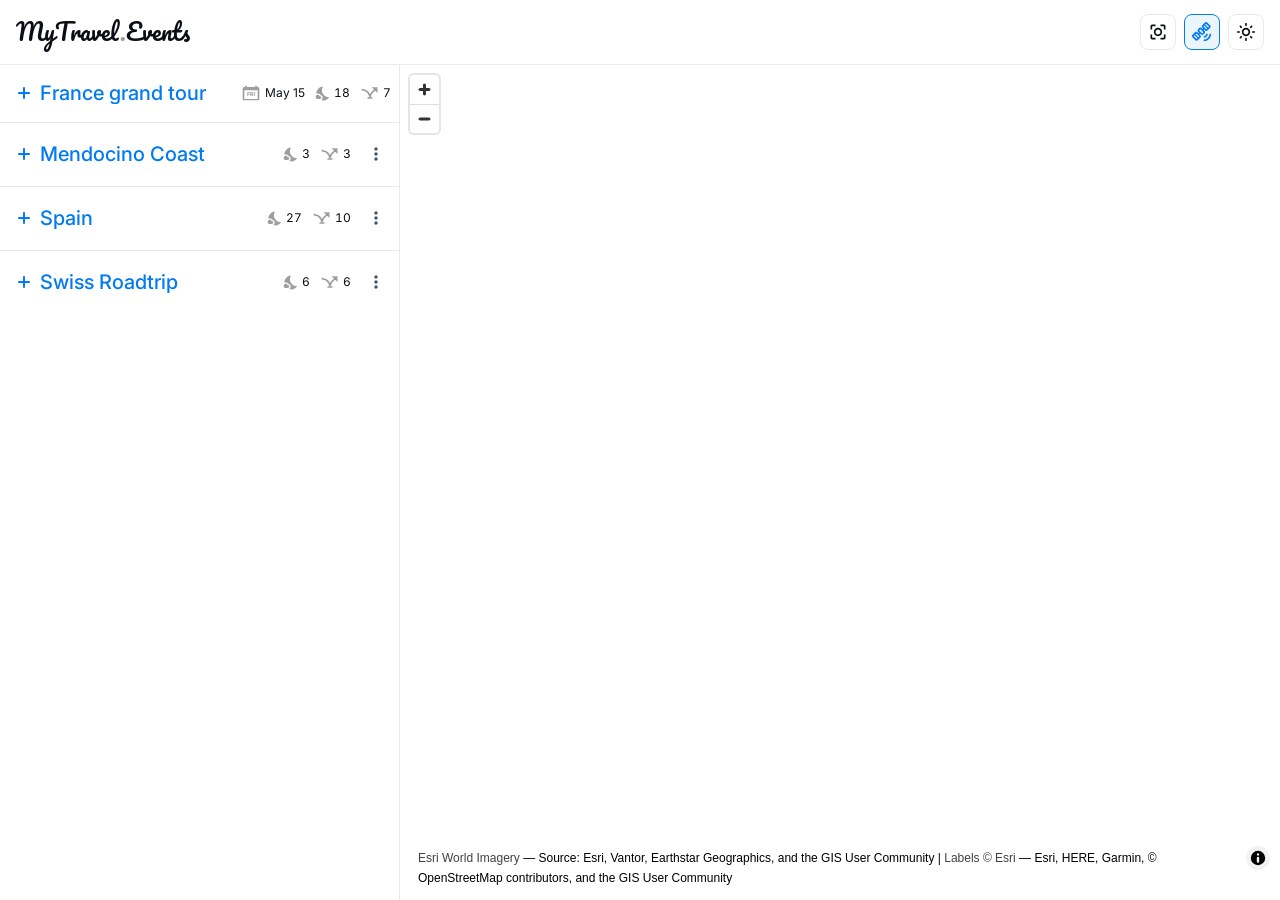
==== commit 1d059f22: "deploy: mezzario/my-travel-events@6ff2e64f05466c04d022f4d2745f7a6506b04ce4" ====
--- a/index.html
+++ b/index.html
@@ -1,4 +1,4 @@
-<!DOCTYPE html><html lang="en"><head><meta charSet="utf-8"/><meta name="viewport" content="width=device-width, initial-scale=1"/><link rel="stylesheet" href="/_next/static/chunks/0puxogeeoex2s.css" data-precedence="next"/><link rel="stylesheet" href="/_next/static/chunks/01rk~ujufws_w.css" data-precedence="next"/><link rel="preload" as="script" fetchPriority="low" href="/_next/static/chunks/072yb-qp1fn4v.js"/><script src="/_next/static/chunks/0od8qh0yf_pgu.js" async=""></script><script src="/_next/static/chunks/10-gg_r_x_mx3.js" async=""></script><script src="/_next/static/chunks/0ea40cl-z9_v~.js" async=""></script><script src="/_next/static/chunks/turbopack-07qpa0t5.ygqu.js" async=""></script><script src="/_next/static/chunks/0tvdrta1m-kum.js" async=""></script><script src="/_next/static/chunks/0ei3v43z_h9.g.js" async=""></script><script src="/_next/static/chunks/0_o3mnhdp5qj6.js" async=""></script><script src="/_next/static/chunks/02gyt-2_y_pxs.js" async=""></script><link rel="preload" href="https://fonts.googleapis.com/css2?family=Inter:wght@400;500;600;700&amp;display=swap" as="style"/><link rel="preload" href="https://fonts.googleapis.com/css2?family=Roboto+Mono:wght@700&amp;display=swap" as="style"/><link rel="preload" href="https://fonts.googleapis.com/css2?family=Pacifico&amp;display=swap" as="style"/><link rel="preconnect" href="https://fonts.googleapis.com"/><link rel="preconnect" href="https://fonts.gstatic.com" crossorigin="anonymous"/><meta name="theme-color" content="#ffffff" media="(prefers-color-scheme: light)"/><meta name="theme-color" content="hsl(220, 35%, 3%)" media="(prefers-color-scheme: dark)"/><title>MyTravel.Events</title><meta name="description" content="Plan, organize, and track travel events from one clean workspace."/><link rel="manifest" href="/manifest.json"/><meta name="keywords" content="travel events,trip planning,event planning"/><meta name="mobile-web-app-capable" content="yes"/><link rel="canonical" href="https://mytravel.events"/><meta name="mobile-web-app-capable" content="yes"/><meta name="apple-mobile-web-app-title" content="MyTravel.Events"/><meta name="apple-mobile-web-app-status-bar-style" content="default"/><meta property="og:title" content="MyTravel.Events"/><meta property="og:description" content="Plan, organize, and track travel events from one clean workspace."/><meta property="og:url" content="https://mytravel.events"/><meta property="og:site_name" content="MyTravel.Events"/><meta property="og:locale" content="en_US"/><meta property="og:type" content="website"/><meta name="twitter:card" content="summary"/><meta name="twitter:title" content="MyTravel.Events"/><meta name="twitter:description" content="Plan, organize, and track travel events from one clean workspace."/><link rel="icon" href="/icon.svg?icon.0tskjcc79wexb.svg" sizes="any" type="image/svg+xml"/><link rel="stylesheet" href="https://fonts.googleapis.com/css2?family=Inter:wght@400;500;600;700&amp;display=swap"/><link rel="stylesheet" href="https://fonts.googleapis.com/css2?family=Roboto+Mono:wght@700&amp;display=swap"/><link rel="stylesheet" href="https://fonts.googleapis.com/css2?family=Pacifico&amp;display=swap"/><script src="/_next/static/chunks/03~yq9q893hmn.js" noModule=""></script><style data-emotion="mui-global 1elkmcs">@layer mui{html{-webkit-font-smoothing:antialiased;-moz-osx-font-smoothing:grayscale;box-sizing:border-box;-webkit-text-size-adjust:100%;}*,*::before,*::after{box-sizing:inherit;}strong,b{font-weight:700;}body{margin:0;color:var(--mui-palette-text-primary);font-family:var(--app-font-family-base, Inter, Helvetica, Arial, sans-serif);font-weight:400;font-size:0.875rem;line-height:1.5;background-color:var(--mui-palette-background-default);}@media print{body{background-color:var(--mui-palette-common-white);}}body::backdrop{background-color:var(--mui-palette-background-default);}[data-mui-color-scheme="light"]{-webkit-print-color-scheme:light;color-scheme:light;}[data-mui-color-scheme="dark"]{-webkit-print-color-scheme:dark;color-scheme:dark;}:root{--app-font-family-base:Inter,Helvetica,Arial,sans-serif;--app-font-family-mono:'Roboto Mono',ui-monospace,SFMono-Regular,Menlo,monospace;--app-font-family-logo:'Pacifico',cursive;}}</style><style data-emotion="mui-global 1yfd899">@layer mui{:root{--mui-spacing:8px;--mui-shape-borderRadius:8px;--mui-shadows-0:none;--mui-shadows-1:var(--mui-palette-baseShadow);--mui-shadows-2:0px 3px 1px -2px rgba(0,0,0,0.2),0px 2px 2px 0px rgba(0,0,0,0.14),0px 1px 5px 0px rgba(0,0,0,0.12);--mui-shadows-3:0px 3px 3px -2px rgba(0,0,0,0.2),0px 3px 4px 0px rgba(0,0,0,0.14),0px 1px 8px 0px rgba(0,0,0,0.12);--mui-shadows-4:0px 2px 4px -1px rgba(0,0,0,0.2),0px 4px 5px 0px rgba(0,0,0,0.14),0px 1px 10px 0px rgba(0,0,0,0.12);--mui-shadows-5:0px 3px 5px -1px rgba(0,0,0,0.2),0px 5px 8px 0px rgba(0,0,0,0.14),0px 1px 14px 0px rgba(0,0,0,0.12);--mui-shadows-6:0px 3px 5px -1px rgba(0,0,0,0.2),0px 6px 10px 0px rgba(0,0,0,0.14),0px 1px 18px 0px rgba(0,0,0,0.12);--mui-shadows-7:0px 4px 5px -2px rgba(0,0,0,0.2),0px 7px 10px 1px rgba(0,0,0,0.14),0px 2px 16px 1px rgba(0,0,0,0.12);--mui-shadows-8:0px 5px 5px -3px rgba(0,0,0,0.2),0px 8px 10px 1px rgba(0,0,0,0.14),0px 3px 14px 2px rgba(0,0,0,0.12);--mui-shadows-9:0px 5px 6px -3px rgba(0,0,0,0.2),0px 9px 12px 1px rgba(0,0,0,0.14),0px 3px 16px 2px rgba(0,0,0,0.12);--mui-shadows-10:0px 6px 6px -3px rgba(0,0,0,0.2),0px 10px 14px 1px rgba(0,0,0,0.14),0px 4px 18px 3px rgba(0,0,0,0.12);--mui-shadows-11:0px 6px 7px -4px rgba(0,0,0,0.2),0px 11px 15px 1px rgba(0,0,0,0.14),0px 4px 20px 3px rgba(0,0,0,0.12);--mui-shadows-12:0px 7px 8px -4px rgba(0,0,0,0.2),0px 12px 17px 2px rgba(0,0,0,0.14),0px 5px 22px 4px rgba(0,0,0,0.12);--mui-shadows-13:0px 7px 8px -4px rgba(0,0,0,0.2),0px 13px 19px 2px rgba(0,0,0,0.14),0px 5px 24px 4px rgba(0,0,0,0.12);--mui-shadows-14:0px 7px 9px -4px rgba(0,0,0,0.2),0px 14px 21px 2px rgba(0,0,0,0.14),0px 5px 26px 4px rgba(0,0,0,0.12);--mui-shadows-15:0px 8px 9px -5px rgba(0,0,0,0.2),0px 15px 22px 2px rgba(0,0,0,0.14),0px 6px 28px 5px rgba(0,0,0,0.12);--mui-shadows-16:0px 8px 10px -5px rgba(0,0,0,0.2),0px 16px 24px 2px rgba(0,0,0,0.14),0px 6px 30px 5px rgba(0,0,0,0.12);--mui-shadows-17:0px 8px 11px -5px rgba(0,0,0,0.2),0px 17px 26px 2px rgba(0,0,0,0.14),0px 6px 32px 5px rgba(0,0,0,0.12);--mui-shadows-18:0px 9px 11px -5px rgba(0,0,0,0.2),0px 18px 28px 2px rgba(0,0,0,0.14),0px 7px 34px 6px rgba(0,0,0,0.12);--mui-shadows-19:0px 9px 12px -6px rgba(0,0,0,0.2),0px 19px 29px 2px rgba(0,0,0,0.14),0px 7px 36px 6px rgba(0,0,0,0.12);--mui-shadows-20:0px 10px 13px -6px rgba(0,0,0,0.2),0px 20px 31px 3px rgba(0,0,0,0.14),0px 8px 38px 7px rgba(0,0,0,0.12);--mui-shadows-21:0px 10px 13px -6px rgba(0,0,0,0.2),0px 21px 33px 3px rgba(0,0,0,0.14),0px 8px 40px 7px rgba(0,0,0,0.12);--mui-shadows-22:0px 10px 14px -6px rgba(0,0,0,0.2),0px 22px 35px 3px rgba(0,0,0,0.14),0px 8px 42px 7px rgba(0,0,0,0.12);--mui-shadows-23:0px 11px 14px -7px rgba(0,0,0,0.2),0px 23px 36px 3px rgba(0,0,0,0.14),0px 9px 44px 8px rgba(0,0,0,0.12);--mui-shadows-24:0px 11px 15px -7px rgba(0,0,0,0.2),0px 24px 38px 3px rgba(0,0,0,0.14),0px 9px 46px 8px rgba(0,0,0,0.12);--mui-zIndex-mobileStepper:1000;--mui-zIndex-fab:1050;--mui-zIndex-speedDial:1050;--mui-zIndex-appBar:1100;--mui-zIndex-drawer:1200;--mui-zIndex-modal:1300;--mui-zIndex-snackbar:1400;--mui-zIndex-tooltip:1500;--mui-font-h1:600 3rem/1.2 var(--app-font-family-base, Inter, Helvetica, Arial, sans-serif);--mui-font-h2:600 2.25rem/1.2 var(--app-font-family-base, Inter, Helvetica, Arial, sans-serif);--mui-font-h3:400 1.875rem/1.2 var(--app-font-family-base, Inter, Helvetica, Arial, sans-serif);--mui-font-h4:600 1.5rem/1.5 var(--app-font-family-base, Inter, Helvetica, Arial, sans-serif);--mui-font-h5:600 1.25rem/1.334 var(--app-font-family-base, Inter, Helvetica, Arial, sans-serif);--mui-font-h6:600 1.125rem/1.6 var(--app-font-family-base, Inter, Helvetica, Arial, sans-serif);--mui-font-subtitle1:400 1.125rem/1.75 var(--app-font-family-base, Inter, Helvetica, Arial, sans-serif);--mui-font-subtitle2:500 0.875rem/1.57 var(--app-font-family-base, Inter, Helvetica, Arial, sans-serif);--mui-font-body1:400 0.875rem/1.5 var(--app-font-family-base, Inter, Helvetica, Arial, sans-serif);--mui-font-body2:400 0.875rem/1.43 var(--app-font-family-base, Inter, Helvetica, Arial, sans-serif);--mui-font-caption:400 0.75rem/1.66 var(--app-font-family-base, Inter, Helvetica, Arial, sans-serif);--mui-font-button:500 0.875rem/1.75 var(--app-font-family-base, Inter, Helvetica, Arial, sans-serif);--mui-font-overline:400 0.75rem/2.66 var(--app-font-family-base, Inter, Helvetica, Arial, sans-serif);--mui-font-inherit:inherit inherit/inherit inherit;}:root,[data-mui-color-scheme="light"]{-webkit-print-color-scheme:light;color-scheme:light;--mui-palette-primary-light:hsl(210, 100%, 80%);--mui-palette-primary-main:hsl(210, 98%, 48%);--mui-palette-primary-dark:hsl(210, 100%, 35%);--mui-palette-primary-contrastText:hsl(210, 100%, 95%);--mui-palette-primary-mainChannel:2 122 242;--mui-palette-primary-lightChannel:153 204 255;--mui-palette-primary-darkChannel:0 89 179;--mui-palette-primary-contrastTextChannel:229 242 255;--mui-palette-info-light:hsl(210, 100%, 92%);--mui-palette-info-main:hsl(210, 100%, 65%);--mui-palette-info-dark:hsl(210, 98%, 55%);--mui-palette-info-contrastText:hsl(220, 35%, 97%);--mui-palette-info-mainChannel:77 166 255;--mui-palette-info-lightChannel:214 235 255;--mui-palette-info-darkChannel:28 140 253;--mui-palette-info-contrastTextChannel:245 246 250;--mui-palette-warning-light:hsl(45, 90%, 65%);--mui-palette-warning-main:hsl(45, 90%, 40%);--mui-palette-warning-dark:hsl(45, 95%, 16%);--mui-palette-warning-contrastText:rgba(0, 0, 0, 0.87);--mui-palette-warning-mainChannel:194 148 10;--mui-palette-warning-lightChannel:246 206 85;--mui-palette-warning-darkChannel:80 60 2;--mui-palette-warning-contrastTextChannel:0 0 0;--mui-palette-error-light:hsl(0, 90%, 65%);--mui-palette-error-main:hsl(0, 90%, 40%);--mui-palette-error-dark:hsl(0, 95%, 12%);--mui-palette-error-contrastText:#fff;--mui-palette-error-mainChannel:194 10 10;--mui-palette-error-lightChannel:246 85 85;--mui-palette-error-darkChannel:60 2 2;--mui-palette-error-contrastTextChannel:255 255 255;--mui-palette-success-light:hsl(120, 61%, 77%);--mui-palette-success-main:hsl(120, 44%, 53%);--mui-palette-success-dark:hsl(120, 84%, 10%);--mui-palette-success-contrastText:rgba(0, 0, 0, 0.87);--mui-palette-success-mainChannel:82 188 82;--mui-palette-success-lightChannel:161 232 161;--mui-palette-success-darkChannel:4 47 4;--mui-palette-success-contrastTextChannel:0 0 0;--mui-palette-grey-50:hsl(220, 35%, 97%);--mui-palette-grey-100:hsl(220, 30%, 94%);--mui-palette-grey-200:hsl(220, 20%, 88%);--mui-palette-grey-300:hsl(220, 20%, 80%);--mui-palette-grey-400:hsl(220, 20%, 65%);--mui-palette-grey-500:hsl(220, 20%, 42%);--mui-palette-grey-600:hsl(220, 20%, 35%);--mui-palette-grey-700:hsl(220, 20%, 25%);--mui-palette-grey-800:hsl(220, 30%, 6%);--mui-palette-grey-900:hsl(220, 35%, 3%);--mui-palette-grey-A100:#f5f5f5;--mui-palette-grey-A200:#eeeeee;--mui-palette-grey-A400:#bdbdbd;--mui-palette-grey-A700:#616161;--mui-palette-divider:hsla(220, 20%, 80%, 0.4);--mui-palette-background-default:hsl(0, 0%, 100%);--mui-palette-background-paper:hsl(0, 0%, 100%);--mui-palette-background-defaultChannel:255 255 255;--mui-palette-background-paperChannel:255 255 255;--mui-palette-text-primary:hsl(220, 30%, 6%);--mui-palette-text-secondary:hsl(220, 20%, 35%);--mui-palette-text-disabled:rgba(0, 0, 0, 0.38);--mui-palette-text-primaryChannel:11 14 20;--mui-palette-text-secondaryChannel:71 83 107;--mui-palette-action-hover:hsla(220, 20%, 88%, 0.2);--mui-palette-action-selected:hsla(220, 20%, 88%, 0.3);--mui-palette-action-active:rgba(0, 0, 0, 0.54);--mui-palette-action-hoverOpacity:0.04;--mui-palette-action-selectedOpacity:0.08;--mui-palette-action-disabled:rgba(0, 0, 0, 0.26);--mui-palette-action-disabledBackground:rgba(0, 0, 0, 0.12);--mui-palette-action-disabledOpacity:0.38;--mui-palette-action-focus:rgba(0, 0, 0, 0.12);--mui-palette-action-focusOpacity:0.12;--mui-palette-action-activatedOpacity:0.12;--mui-palette-action-activeChannel:0 0 0;--mui-palette-action-selectedChannel:218 222 231;--mui-palette-baseShadow:hsla(220, 30%, 5%, 0.07) 0px 4px 16px 0px,hsla(220, 25%, 10%, 0.07) 0px 8px 16px -5px;--mui-palette-common-black:#000;--mui-palette-common-white:#fff;--mui-palette-common-background:#fff;--mui-palette-common-onBackground:#000;--mui-palette-common-backgroundChannel:255 255 255;--mui-palette-common-onBackgroundChannel:0 0 0;--mui-palette-secondary-main:#9c27b0;--mui-palette-secondary-light:#ba68c8;--mui-palette-secondary-dark:#7b1fa2;--mui-palette-secondary-contrastText:#fff;--mui-palette-secondary-mainChannel:156 39 176;--mui-palette-secondary-lightChannel:186 104 200;--mui-palette-secondary-darkChannel:123 31 162;--mui-palette-secondary-contrastTextChannel:255 255 255;--mui-palette-Alert-errorColor:hsl(0, 90%, 26%);--mui-palette-Alert-infoColor:hsl(210, 100%, 36.800000000000004%);--mui-palette-Alert-successColor:hsl(120, 61%, 30.8%);--mui-palette-Alert-warningColor:hsl(45, 90%, 26%);--mui-palette-Alert-errorFilledBg:var(--mui-palette-error-main, hsl(0, 90%, 40%));--mui-palette-Alert-infoFilledBg:var(--mui-palette-info-main, hsl(210, 100%, 65%));--mui-palette-Alert-successFilledBg:var(--mui-palette-success-main, hsl(120, 44%, 53%));--mui-palette-Alert-warningFilledBg:var(--mui-palette-warning-main, hsl(45, 90%, 40%));--mui-palette-Alert-errorFilledColor:#fff;--mui-palette-Alert-infoFilledColor:rgba(0, 0, 0, 0.87);--mui-palette-Alert-successFilledColor:rgba(0, 0, 0, 0.87);--mui-palette-Alert-warningFilledColor:rgba(0, 0, 0, 0.87);--mui-palette-Alert-errorStandardBg:hsl(0, 90%, 96.5%);--mui-palette-Alert-infoStandardBg:hsl(210, 100%, 99.2%);--mui-palette-Alert-successStandardBg:hsl(120, 61%, 97.7%);--mui-palette-Alert-warningStandardBg:hsl(45, 90%, 96.5%);--mui-palette-Alert-errorIconColor:var(--mui-palette-error-main, hsl(0, 90%, 40%));--mui-palette-Alert-infoIconColor:var(--mui-palette-info-main, hsl(210, 100%, 65%));--mui-palette-Alert-successIconColor:var(--mui-palette-success-main, hsl(120, 44%, 53%));--mui-palette-Alert-warningIconColor:var(--mui-palette-warning-main, hsl(45, 90%, 40%));--mui-palette-AppBar-defaultBg:var(--mui-palette-grey-100, hsl(220, 30%, 94%));--mui-palette-Avatar-defaultBg:var(--mui-palette-grey-400, hsl(220, 20%, 65%));--mui-palette-Button-inheritContainedBg:var(--mui-palette-grey-300, hsl(220, 20%, 80%));--mui-palette-Button-inheritContainedHoverBg:var(--mui-palette-grey-A100, #f5f5f5);--mui-palette-Chip-defaultBorder:var(--mui-palette-grey-400, hsl(220, 20%, 65%));--mui-palette-Chip-defaultAvatarColor:var(--mui-palette-grey-700, hsl(220, 20%, 25%));--mui-palette-Chip-defaultIconColor:var(--mui-palette-grey-700, hsl(220, 20%, 25%));--mui-palette-FilledInput-bg:rgba(0, 0, 0, 0.06);--mui-palette-FilledInput-hoverBg:rgba(0, 0, 0, 0.09);--mui-palette-FilledInput-disabledBg:rgba(0, 0, 0, 0.12);--mui-palette-LinearProgress-primaryBg:hsl(210, 98%, 80.24000000000001%);--mui-palette-LinearProgress-secondaryBg:rgb(217, 172, 224);--mui-palette-LinearProgress-errorBg:hsl(0, 90%, 77.2%);--mui-palette-LinearProgress-infoBg:hsl(210, 100%, 86.7%);--mui-palette-LinearProgress-successBg:hsl(120, 44%, 82.14%);--mui-palette-LinearProgress-warningBg:hsl(45, 90%, 77.2%);--mui-palette-Skeleton-bg:rgba(var(--mui-palette-text-primaryChannel, undefined) / 0.11);--mui-palette-Slider-primaryTrack:hsl(210, 98%, 80.24000000000001%);--mui-palette-Slider-secondaryTrack:rgb(217, 172, 224);--mui-palette-Slider-errorTrack:hsl(0, 90%, 77.2%);--mui-palette-Slider-infoTrack:hsl(210, 100%, 86.7%);--mui-palette-Slider-successTrack:hsl(120, 44%, 82.14%);--mui-palette-Slider-warningTrack:hsl(45, 90%, 77.2%);--mui-palette-SnackbarContent-bg:hsl(0, 0%, 19.999999999999996%);--mui-palette-SnackbarContent-color:#fff;--mui-palette-SpeedDialAction-fabHoverBg:hsl(0, 0%, 85%);--mui-palette-StepConnector-border:var(--mui-palette-grey-400, hsl(220, 20%, 65%));--mui-palette-StepContent-border:var(--mui-palette-grey-400, hsl(220, 20%, 65%));--mui-palette-Switch-defaultColor:var(--mui-palette-common-white, #fff);--mui-palette-Switch-defaultDisabledColor:var(--mui-palette-grey-100, hsl(220, 30%, 94%));--mui-palette-Switch-primaryDisabledColor:hsl(210, 98%, 80.24000000000001%);--mui-palette-Switch-secondaryDisabledColor:rgb(217, 172, 224);--mui-palette-Switch-errorDisabledColor:hsl(0, 90%, 77.2%);--mui-palette-Switch-infoDisabledColor:hsl(210, 100%, 86.7%);--mui-palette-Switch-successDisabledColor:hsl(120, 44%, 82.14%);--mui-palette-Switch-warningDisabledColor:hsl(45, 90%, 77.2%);--mui-palette-TableCell-border:hsla(220, 20%, 97.6%, 1);--mui-palette-Tooltip-bg:hsla(220, 20%, 25%, 0.92);--mui-palette-dividerChannel:194 201 214;--mui-opacity-inputPlaceholder:0.42;--mui-opacity-inputUnderline:0.42;--mui-opacity-switchTrackDisabled:0.12;--mui-opacity-switchTrack:0.38;}[data-mui-color-scheme="dark"]{-webkit-print-color-scheme:dark;color-scheme:dark;--mui-palette-common-black:#000;--mui-palette-common-white:#fff;--mui-palette-common-background:#000;--mui-palette-common-onBackground:#fff;--mui-palette-common-backgroundChannel:0 0 0;--mui-palette-common-onBackgroundChannel:255 255 255;--mui-palette-primary-contrastText:hsl(210, 100%, 95%);--mui-palette-primary-light:hsl(210, 100%, 65%);--mui-palette-primary-main:hsl(210, 98%, 48%);--mui-palette-primary-dark:hsl(210, 100%, 35%);--mui-palette-primary-mainChannel:2 122 242;--mui-palette-primary-lightChannel:77 166 255;--mui-palette-primary-darkChannel:0 89 179;--mui-palette-primary-contrastTextChannel:229 242 255;--mui-palette-secondary-main:#ce93d8;--mui-palette-secondary-light:#f3e5f5;--mui-palette-secondary-dark:#ab47bc;--mui-palette-secondary-contrastText:rgba(0, 0, 0, 0.87);--mui-palette-secondary-mainChannel:206 147 216;--mui-palette-secondary-lightChannel:243 229 245;--mui-palette-secondary-darkChannel:171 71 188;--mui-palette-secondary-contrastTextChannel:0 0 0;--mui-palette-error-light:hsl(0, 90%, 40%);--mui-palette-error-main:hsl(0, 90%, 30%);--mui-palette-error-dark:hsl(0, 94%, 18%);--mui-palette-error-contrastText:#fff;--mui-palette-error-mainChannel:145 8 8;--mui-palette-error-lightChannel:194 10 10;--mui-palette-error-darkChannel:89 3 3;--mui-palette-error-contrastTextChannel:255 255 255;--mui-palette-warning-light:hsl(45, 90%, 40%);--mui-palette-warning-main:hsl(45, 90%, 35%);--mui-palette-warning-dark:hsl(45, 94%, 20%);--mui-palette-warning-contrastText:#fff;--mui-palette-warning-mainChannel:170 129 9;--mui-palette-warning-lightChannel:194 148 10;--mui-palette-warning-darkChannel:99 75 3;--mui-palette-warning-contrastTextChannel:255 255 255;--mui-palette-info-contrastText:hsl(210, 100%, 65%);--mui-palette-info-light:hsl(210, 98%, 42%);--mui-palette-info-main:hsl(210, 100%, 35%);--mui-palette-info-dark:hsl(210, 100%, 21%);--mui-palette-info-mainChannel:0 89 179;--mui-palette-info-lightChannel:2 107 212;--mui-palette-info-darkChannel:0 54 107;--mui-palette-info-contrastTextChannel:77 166 255;--mui-palette-success-light:hsl(120, 44%, 53%);--mui-palette-success-main:hsl(120, 59%, 30%);--mui-palette-success-dark:hsl(120, 75%, 16%);--mui-palette-success-contrastText:#fff;--mui-palette-success-mainChannel:31 122 31;--mui-palette-success-lightChannel:82 188 82;--mui-palette-success-darkChannel:10 71 10;--mui-palette-success-contrastTextChannel:255 255 255;--mui-palette-grey-50:hsl(220, 35%, 97%);--mui-palette-grey-100:hsl(220, 30%, 94%);--mui-palette-grey-200:hsl(220, 20%, 88%);--mui-palette-grey-300:hsl(220, 20%, 80%);--mui-palette-grey-400:hsl(220, 20%, 65%);--mui-palette-grey-500:hsl(220, 20%, 42%);--mui-palette-grey-600:hsl(220, 20%, 35%);--mui-palette-grey-700:hsl(220, 20%, 25%);--mui-palette-grey-800:hsl(220, 30%, 6%);--mui-palette-grey-900:hsl(220, 35%, 3%);--mui-palette-grey-A100:#f5f5f5;--mui-palette-grey-A200:#eeeeee;--mui-palette-grey-A400:#bdbdbd;--mui-palette-grey-A700:#616161;--mui-palette-text-primary:hsl(0, 0%, 100%);--mui-palette-text-secondary:hsl(220, 20%, 65%);--mui-palette-text-disabled:rgba(255, 255, 255, 0.5);--mui-palette-text-icon:rgba(255, 255, 255, 0.5);--mui-palette-text-primaryChannel:255 255 255;--mui-palette-text-secondaryChannel:148 160 184;--mui-palette-divider:hsla(220, 20%, 25%, 0.6);--mui-palette-background-paper:hsl(220, 30%, 7%);--mui-palette-background-default:hsl(220, 35%, 3%);--mui-palette-background-defaultChannel:5 7 10;--mui-palette-background-paperChannel:12 16 23;--mui-palette-action-active:#fff;--mui-palette-action-hover:hsla(220, 20%, 35%, 0.2);--mui-palette-action-hoverOpacity:0.08;--mui-palette-action-selected:hsla(220, 20%, 35%, 0.3);--mui-palette-action-selectedOpacity:0.16;--mui-palette-action-disabled:rgba(255, 255, 255, 0.3);--mui-palette-action-disabledBackground:rgba(255, 255, 255, 0.12);--mui-palette-action-disabledOpacity:0.38;--mui-palette-action-focus:rgba(255, 255, 255, 0.12);--mui-palette-action-focusOpacity:0.12;--mui-palette-action-activatedOpacity:0.24;--mui-palette-action-activeChannel:255 255 255;--mui-palette-action-selectedChannel:71 83 107;--mui-palette-baseShadow:hsla(220, 30%, 5%, 0.7) 0px 4px 16px 0px,hsla(220, 25%, 10%, 0.8) 0px 8px 16px -5px;--mui-palette-Alert-errorColor:hsl(0, 90%, 76%);--mui-palette-Alert-infoColor:hsl(210, 98%, 76.8%);--mui-palette-Alert-successColor:hsl(120, 44%, 81.2%);--mui-palette-Alert-warningColor:hsl(45, 90%, 76%);--mui-palette-Alert-errorFilledBg:var(--mui-palette-error-dark, hsl(0, 94%, 18%));--mui-palette-Alert-infoFilledBg:var(--mui-palette-info-dark, hsl(210, 100%, 21%));--mui-palette-Alert-successFilledBg:var(--mui-palette-success-dark, hsl(120, 75%, 16%));--mui-palette-Alert-warningFilledBg:var(--mui-palette-warning-dark, hsl(45, 94%, 20%));--mui-palette-Alert-errorFilledColor:#fff;--mui-palette-Alert-infoFilledColor:#fff;--mui-palette-Alert-successFilledColor:#fff;--mui-palette-Alert-warningFilledColor:#fff;--mui-palette-Alert-errorStandardBg:hsl(0, 90%, 3.999999999999999%);--mui-palette-Alert-infoStandardBg:hsl(210, 98%, 4.199999999999999%);--mui-palette-Alert-successStandardBg:hsl(120, 44%, 5.299999999999999%);--mui-palette-Alert-warningStandardBg:hsl(45, 90%, 3.999999999999999%);--mui-palette-Alert-errorIconColor:var(--mui-palette-error-main, hsl(0, 90%, 30%));--mui-palette-Alert-infoIconColor:var(--mui-palette-info-main, hsl(210, 100%, 35%));--mui-palette-Alert-successIconColor:var(--mui-palette-success-main, hsl(120, 59%, 30%));--mui-palette-Alert-warningIconColor:var(--mui-palette-warning-main, hsl(45, 90%, 35%));--mui-palette-AppBar-defaultBg:var(--mui-palette-grey-900, hsl(220, 35%, 3%));--mui-palette-AppBar-darkBg:var(--mui-palette-background-paper, hsl(220, 30%, 7%));--mui-palette-AppBar-darkColor:var(--mui-palette-text-primary, hsl(0, 0%, 100%));--mui-palette-Avatar-defaultBg:var(--mui-palette-grey-600, hsl(220, 20%, 35%));--mui-palette-Button-inheritContainedBg:var(--mui-palette-grey-800, hsl(220, 30%, 6%));--mui-palette-Button-inheritContainedHoverBg:var(--mui-palette-grey-700, hsl(220, 20%, 25%));--mui-palette-Chip-defaultBorder:var(--mui-palette-grey-700, hsl(220, 20%, 25%));--mui-palette-Chip-defaultAvatarColor:var(--mui-palette-grey-300, hsl(220, 20%, 80%));--mui-palette-Chip-defaultIconColor:var(--mui-palette-grey-300, hsl(220, 20%, 80%));--mui-palette-FilledInput-bg:rgba(255, 255, 255, 0.09);--mui-palette-FilledInput-hoverBg:rgba(255, 255, 255, 0.13);--mui-palette-FilledInput-disabledBg:rgba(255, 255, 255, 0.12);--mui-palette-LinearProgress-primaryBg:hsl(210, 98%, 24%);--mui-palette-LinearProgress-secondaryBg:rgb(103, 73, 108);--mui-palette-LinearProgress-errorBg:hsl(0, 90%, 15%);--mui-palette-LinearProgress-infoBg:hsl(210, 100%, 17.5%);--mui-palette-LinearProgress-successBg:hsl(120, 59%, 15%);--mui-palette-LinearProgress-warningBg:hsl(45, 90%, 17.5%);--mui-palette-Skeleton-bg:rgba(var(--mui-palette-text-primaryChannel, undefined) / 0.13);--mui-palette-Slider-primaryTrack:hsl(210, 98%, 24%);--mui-palette-Slider-secondaryTrack:rgb(103, 73, 108);--mui-palette-Slider-errorTrack:hsl(0, 90%, 15%);--mui-palette-Slider-infoTrack:hsl(210, 100%, 17.5%);--mui-palette-Slider-successTrack:hsl(120, 59%, 15%);--mui-palette-Slider-warningTrack:hsl(45, 90%, 17.5%);--mui-palette-SnackbarContent-bg:hsl(220, 35%, 98.06%);--mui-palette-SnackbarContent-color:rgba(0, 0, 0, 0.87);--mui-palette-SpeedDialAction-fabHoverBg:hsl(220, 30%, 20.95%);--mui-palette-StepConnector-border:var(--mui-palette-grey-600, hsl(220, 20%, 35%));--mui-palette-StepContent-border:var(--mui-palette-grey-600, hsl(220, 20%, 35%));--mui-palette-Switch-defaultColor:var(--mui-palette-grey-300, hsl(220, 20%, 80%));--mui-palette-Switch-defaultDisabledColor:var(--mui-palette-grey-600, hsl(220, 20%, 35%));--mui-palette-Switch-primaryDisabledColor:hsl(210, 98%, 21.599999999999998%);--mui-palette-Switch-secondaryDisabledColor:rgb(92, 66, 97);--mui-palette-Switch-errorDisabledColor:hsl(0, 90%, 13.499999999999998%);--mui-palette-Switch-infoDisabledColor:hsl(210, 100%, 15.749999999999998%);--mui-palette-Switch-successDisabledColor:hsl(120, 59%, 13.499999999999998%);--mui-palette-Switch-warningDisabledColor:hsl(45, 90%, 15.749999999999998%);--mui-palette-TableCell-border:hsla(220, 20%, 7.999999999999999%, 1);--mui-palette-Tooltip-bg:hsla(220, 20%, 25%, 0.92);--mui-palette-dividerChannel:51 60 77;--mui-opacity-inputPlaceholder:0.5;--mui-opacity-inputUnderline:0.7;--mui-opacity-switchTrackDisabled:0.2;--mui-opacity-switchTrack:0.3;--mui-overlays-0:none;--mui-overlays-1:linear-gradient(rgba(255 255 255 / 0.051), rgba(255 255 255 / 0.051));--mui-overlays-2:linear-gradient(rgba(255 255 255 / 0.069), rgba(255 255 255 / 0.069));--mui-overlays-3:linear-gradient(rgba(255 255 255 / 0.082), rgba(255 255 255 / 0.082));--mui-overlays-4:linear-gradient(rgba(255 255 255 / 0.092), rgba(255 255 255 / 0.092));--mui-overlays-5:linear-gradient(rgba(255 255 255 / 0.101), rgba(255 255 255 / 0.101));--mui-overlays-6:linear-gradient(rgba(255 255 255 / 0.108), rgba(255 255 255 / 0.108));--mui-overlays-7:linear-gradient(rgba(255 255 255 / 0.114), rgba(255 255 255 / 0.114));--mui-overlays-8:linear-gradient(rgba(255 255 255 / 0.119), rgba(255 255 255 / 0.119));--mui-overlays-9:linear-gradient(rgba(255 255 255 / 0.124), rgba(255 255 255 / 0.124));--mui-overlays-10:linear-gradient(rgba(255 255 255 / 0.128), rgba(255 255 255 / 0.128));--mui-overlays-11:linear-gradient(rgba(255 255 255 / 0.132), rgba(255 255 255 / 0.132));--mui-overlays-12:linear-gradient(rgba(255 255 255 / 0.135), rgba(255 255 255 / 0.135));--mui-overlays-13:linear-gradient(rgba(255 255 255 / 0.139), rgba(255 255 255 / 0.139));--mui-overlays-14:linear-gradient(rgba(255 255 255 / 0.142), rgba(255 255 255 / 0.142));--mui-overlays-15:linear-gradient(rgba(255 255 255 / 0.145), rgba(255 255 255 / 0.145));--mui-overlays-16:linear-gradient(rgba(255 255 255 / 0.147), rgba(255 255 255 / 0.147));--mui-overlays-17:linear-gradient(rgba(255 255 255 / 0.15), rgba(255 255 255 / 0.15));--mui-overlays-18:linear-gradient(rgba(255 255 255 / 0.152), rgba(255 255 255 / 0.152));--mui-overlays-19:linear-gradient(rgba(255 255 255 / 0.155), rgba(255 255 255 / 0.155));--mui-overlays-20:linear-gradient(rgba(255 255 255 / 0.157), rgba(255 255 255 / 0.157));--mui-overlays-21:linear-gradient(rgba(255 255 255 / 0.159), rgba(255 255 255 / 0.159));--mui-overlays-22:linear-gradient(rgba(255 255 255 / 0.161), rgba(255 255 255 / 0.161));--mui-overlays-23:linear-gradient(rgba(255 255 255 / 0.163), rgba(255 255 255 / 0.163));--mui-overlays-24:linear-gradient(rgba(255 255 255 / 0.165), rgba(255 255 255 / 0.165));}}</style><style data-emotion="mui 1v0kpn9 1w16pjj 1bp1gz7 0 1xig8iy nabefo digipc 1pi2lzz 1lvhs5n g2w4b8 1pu2gui 850rz7 wnfue5 eyjoyj 11rvgyf vuxf0f v0hoi2 qk7dun abqyn 15830to 9vd5ud 1xdhyk6 1bqocta 11fhglq 1ohqk82 1ttyc07 1ut1042 1w7gz70 biwrjj 1gpl0i 13wylk3 7n0g3m 1tupsmr 1229vfu iguwhy 11o60nn depviu">@layer mui{.mui-1v0kpn9{display:-webkit-box;display:-webkit-flex;display:-ms-flexbox;display:flex;-webkit-flex-direction:column;-ms-flex-direction:column;flex-direction:column;width:100%;box-sizing:border-box;-webkit-flex-shrink:0;-ms-flex-negative:0;flex-shrink:0;position:static;--AppBar-background:var(--mui-palette-AppBar-defaultBg);--AppBar-color:var(--mui-palette-text-primary);background-color:var(--AppBar-background);color:var(--AppBar-color);}*:where([data-mui-color-scheme="dark"]) .mui-1v0kpn9{--AppBar-background:var(--mui-palette-AppBar-defaultBg);--AppBar-color:var(--mui-palette-text-primary);}*:where([data-mui-color-scheme="dark"]) .mui-1v0kpn9{background-color:var(--mui-palette-AppBar-darkBg, var(--AppBar-background));color:var(--mui-palette-AppBar-darkColor, var(--AppBar-color));}}@layer mui{.mui-1w16pjj{background-color:var(--mui-palette-background-paper);color:var(--mui-palette-text-primary);-webkit-transition:box-shadow 300ms cubic-bezier(0.4, 0, 0.2, 1) 0ms;transition:box-shadow 300ms cubic-bezier(0.4, 0, 0.2, 1) 0ms;box-shadow:var(--Paper-shadow);background-image:var(--Paper-overlay);display:-webkit-box;display:-webkit-flex;display:-ms-flexbox;display:flex;-webkit-flex-direction:column;-ms-flex-direction:column;flex-direction:column;width:100%;box-sizing:border-box;-webkit-flex-shrink:0;-ms-flex-negative:0;flex-shrink:0;position:static;--AppBar-background:var(--mui-palette-AppBar-defaultBg);--AppBar-color:var(--mui-palette-text-primary);background-color:var(--AppBar-background);color:var(--AppBar-color);}*:where([data-mui-color-scheme="dark"]) .mui-1w16pjj{--AppBar-background:var(--mui-palette-AppBar-defaultBg);--AppBar-color:var(--mui-palette-text-primary);}*:where([data-mui-color-scheme="dark"]) .mui-1w16pjj{background-color:var(--mui-palette-AppBar-darkBg, var(--AppBar-background));color:var(--mui-palette-AppBar-darkColor, var(--AppBar-color));}}@layer mui{.mui-1bp1gz7{position:relative;display:-webkit-box;display:-webkit-flex;display:-ms-flexbox;display:flex;-webkit-align-items:center;-webkit-box-align:center;-ms-flex-align:center;align-items:center;padding-left:calc(2 * var(--mui-spacing));padding-right:calc(2 * var(--mui-spacing));min-height:56px;}@media (min-width:600px){.mui-1bp1gz7{padding-left:calc(3 * var(--mui-spacing));padding-right:calc(3 * var(--mui-spacing));}}@media (min-width:0px){@media (orientation: landscape){.mui-1bp1gz7{min-height:48px;}}}@media (min-width:600px){.mui-1bp1gz7{min-height:64px;}}}@layer mui{.mui-1xig8iy{margin:0;font-family:var(--app-font-family-base, Inter, Helvetica, Arial, sans-serif);font-weight:400;font-size:0.875rem;line-height:1.5;}}@layer mui{.mui-nabefo{text-align:center;-webkit-flex:0 0 auto;-ms-flex:0 0 auto;flex:0 0 auto;font-size:1.5rem;padding:8px;border-radius:50%;color:var(--mui-palette-action-active);-webkit-transition:background-color 150ms cubic-bezier(0.4, 0, 0.2, 1) 0ms;transition:background-color 150ms cubic-bezier(0.4, 0, 0.2, 1) 0ms;--IconButton-hoverBg:rgba(var(--mui-palette-action-activeChannel) / calc(var(--mui-palette-action-hoverOpacity)));color:inherit;padding:5px;font-size:1.125rem;}.mui-nabefo:hover{background-color:var(--IconButton-hoverBg);}@media (hover: none){.mui-nabefo:hover{background-color:transparent;}}.mui-nabefo.Mui-disabled{background-color:transparent;color:var(--mui-palette-action-disabled);}.mui-nabefo.MuiIconButton-loading{color:transparent;}}@layer mui{.mui-digipc{display:-webkit-inline-box;display:-webkit-inline-flex;display:-ms-inline-flexbox;display:inline-flex;-webkit-align-items:center;-webkit-box-align:center;-ms-flex-align:center;align-items:center;-webkit-box-pack:center;-ms-flex-pack:center;-webkit-justify-content:center;justify-content:center;position:relative;box-sizing:border-box;-webkit-tap-highlight-color:transparent;background-color:transparent;outline:0;border:0;margin:0;border-radius:0;padding:0;cursor:pointer;-webkit-user-select:none;-moz-user-select:none;-ms-user-select:none;user-select:none;vertical-align:middle;-moz-appearance:none;-webkit-appearance:none;-webkit-text-decoration:none;text-decoration:none;color:inherit;text-align:center;-webkit-flex:0 0 auto;-ms-flex:0 0 auto;flex:0 0 auto;font-size:1.5rem;padding:8px;border-radius:50%;color:var(--mui-palette-action-active);-webkit-transition:background-color 150ms cubic-bezier(0.4, 0, 0.2, 1) 0ms;transition:background-color 150ms cubic-bezier(0.4, 0, 0.2, 1) 0ms;--IconButton-hoverBg:rgba(var(--mui-palette-action-activeChannel) / calc(var(--mui-palette-action-hoverOpacity)));color:inherit;padding:5px;font-size:1.125rem;}.mui-digipc::-moz-focus-inner{border-style:none;}.mui-digipc.Mui-disabled{pointer-events:none;cursor:default;}@media print{.mui-digipc{-webkit-print-color-adjust:exact;color-adjust:exact;}}.mui-digipc:hover{background-color:var(--IconButton-hoverBg);}@media (hover: none){.mui-digipc:hover{background-color:transparent;}}.mui-digipc.Mui-disabled{background-color:transparent;color:var(--mui-palette-action-disabled);}.mui-digipc.MuiIconButton-loading{color:transparent;}}@layer mui{.mui-1pi2lzz{-webkit-user-select:none;-moz-user-select:none;-ms-user-select:none;user-select:none;width:1em;height:1em;display:inline-block;-webkit-flex-shrink:0;-ms-flex-negative:0;flex-shrink:0;-webkit-transition:fill 300ms cubic-bezier(0.4, 0, 0.2, 1) 0ms;transition:fill 300ms cubic-bezier(0.4, 0, 0.2, 1) 0ms;fill:currentColor;font-size:1.25rem;}}@layer mui{.mui-1lvhs5n{z-index:var(--mui-zIndex-tooltip);pointer-events:none;}}@layer mui{.mui-g2w4b8{z-index:var(--mui-zIndex-tooltip);pointer-events:none;}}@layer mui{.mui-1pu2gui{position:relative;-webkit-transition:margin 150ms cubic-bezier(0.4, 0, 0.2, 1) 0ms;transition:margin 150ms cubic-bezier(0.4, 0, 0.2, 1) 0ms;overflow-anchor:none;}.mui-1pu2gui::before{position:absolute;left:0;top:-1px;right:0;height:1px;content:"";opacity:1;background-color:var(--mui-palette-divider);-webkit-transition:opacity 150ms cubic-bezier(0.4, 0, 0.2, 1) 0ms,background-color 150ms cubic-bezier(0.4, 0, 0.2, 1) 0ms;transition:opacity 150ms cubic-bezier(0.4, 0, 0.2, 1) 0ms,background-color 150ms cubic-bezier(0.4, 0, 0.2, 1) 0ms;}.mui-1pu2gui:first-of-type::before{display:none;}.mui-1pu2gui.Mui-expanded::before{opacity:0;}.mui-1pu2gui.Mui-expanded:first-of-type{margin-top:0;}.mui-1pu2gui.Mui-expanded:last-of-type{margin-bottom:0;}.mui-1pu2gui.Mui-expanded+.mui-1pu2gui.Mui-expanded::before{display:none;}.mui-1pu2gui.Mui-disabled{background-color:var(--mui-palette-action-disabledBackground);}}@layer mui{.mui-850rz7{background-color:var(--mui-palette-background-paper);color:var(--mui-palette-text-primary);-webkit-transition:box-shadow 300ms cubic-bezier(0.4, 0, 0.2, 1) 0ms;transition:box-shadow 300ms cubic-bezier(0.4, 0, 0.2, 1) 0ms;box-shadow:var(--Paper-shadow);background-image:var(--Paper-overlay);position:relative;-webkit-transition:margin 150ms cubic-bezier(0.4, 0, 0.2, 1) 0ms;transition:margin 150ms cubic-bezier(0.4, 0, 0.2, 1) 0ms;overflow-anchor:none;}.mui-850rz7::before{position:absolute;left:0;top:-1px;right:0;height:1px;content:"";opacity:1;background-color:var(--mui-palette-divider);-webkit-transition:opacity 150ms cubic-bezier(0.4, 0, 0.2, 1) 0ms,background-color 150ms cubic-bezier(0.4, 0, 0.2, 1) 0ms;transition:opacity 150ms cubic-bezier(0.4, 0, 0.2, 1) 0ms,background-color 150ms cubic-bezier(0.4, 0, 0.2, 1) 0ms;}.mui-850rz7:first-of-type::before{display:none;}.mui-850rz7.Mui-expanded::before{opacity:0;}.mui-850rz7.Mui-expanded:first-of-type{margin-top:0;}.mui-850rz7.Mui-expanded:last-of-type{margin-bottom:0;}.mui-850rz7.Mui-expanded+.mui-850rz7.Mui-expanded::before{display:none;}.mui-850rz7.Mui-disabled{background-color:var(--mui-palette-action-disabledBackground);}}@layer mui{.mui-wnfue5{all:unset;}}@layer mui{.mui-eyjoyj{display:-webkit-box;display:-webkit-flex;display:-ms-flexbox;display:flex;width:100%;min-height:48px;padding:0px calc(2 * var(--mui-spacing));-webkit-transition:min-height 150ms cubic-bezier(0.4, 0, 0.2, 1) 0ms,background-color 150ms cubic-bezier(0.4, 0, 0.2, 1) 0ms;transition:min-height 150ms cubic-bezier(0.4, 0, 0.2, 1) 0ms,background-color 150ms cubic-bezier(0.4, 0, 0.2, 1) 0ms;}.mui-eyjoyj.Mui-focusVisible{background-color:var(--mui-palette-action-focus);}.mui-eyjoyj.Mui-disabled{opacity:var(--mui-palette-action-disabledOpacity);}.mui-eyjoyj:hover:not(.Mui-disabled){cursor:pointer;}}@layer mui{.mui-11rvgyf{display:-webkit-inline-box;display:-webkit-inline-flex;display:-ms-inline-flexbox;display:inline-flex;-webkit-align-items:center;-webkit-box-align:center;-ms-flex-align:center;align-items:center;-webkit-box-pack:center;-ms-flex-pack:center;-webkit-justify-content:center;justify-content:center;position:relative;box-sizing:border-box;-webkit-tap-highlight-color:transparent;background-color:transparent;outline:0;border:0;margin:0;border-radius:0;padding:0;cursor:pointer;-webkit-user-select:none;-moz-user-select:none;-ms-user-select:none;user-select:none;vertical-align:middle;-moz-appearance:none;-webkit-appearance:none;-webkit-text-decoration:none;text-decoration:none;color:inherit;display:-webkit-box;display:-webkit-flex;display:-ms-flexbox;display:flex;width:100%;min-height:48px;padding:0px calc(2 * var(--mui-spacing));-webkit-transition:min-height 150ms cubic-bezier(0.4, 0, 0.2, 1) 0ms,background-color 150ms cubic-bezier(0.4, 0, 0.2, 1) 0ms;transition:min-height 150ms cubic-bezier(0.4, 0, 0.2, 1) 0ms,background-color 150ms cubic-bezier(0.4, 0, 0.2, 1) 0ms;}.mui-11rvgyf::-moz-focus-inner{border-style:none;}.mui-11rvgyf.Mui-disabled{pointer-events:none;cursor:default;}@media print{.mui-11rvgyf{-webkit-print-color-adjust:exact;color-adjust:exact;}}.mui-11rvgyf.Mui-focusVisible{background-color:var(--mui-palette-action-focus);}.mui-11rvgyf.Mui-disabled{opacity:var(--mui-palette-action-disabledOpacity);}.mui-11rvgyf:hover:not(.Mui-disabled){cursor:pointer;}}@layer mui{.mui-vuxf0f{display:-webkit-box;display:-webkit-flex;display:-ms-flexbox;display:flex;text-align:start;-webkit-box-flex:1;-webkit-flex-grow:1;-ms-flex-positive:1;flex-grow:1;margin:12px 0;}}@layer mui{.mui-v0hoi2{-webkit-user-select:none;-moz-user-select:none;-ms-user-select:none;user-select:none;width:1em;height:1em;display:inline-block;-webkit-flex-shrink:0;-ms-flex-negative:0;flex-shrink:0;-webkit-transition:fill 300ms cubic-bezier(0.4, 0, 0.2, 1) 0ms;transition:fill 300ms cubic-bezier(0.4, 0, 0.2, 1) 0ms;fill:currentColor;font-size:inherit;}}@layer mui{.mui-qk7dun{display:-webkit-box;display:-webkit-flex;display:-ms-flexbox;display:flex;color:var(--mui-palette-action-active);-webkit-transform:rotate(0deg);-moz-transform:rotate(0deg);-ms-transform:rotate(0deg);transform:rotate(0deg);-webkit-transition:-webkit-transform 150ms cubic-bezier(0.4, 0, 0.2, 1) 0ms;transition:transform 150ms cubic-bezier(0.4, 0, 0.2, 1) 0ms;}.mui-qk7dun.Mui-expanded{-webkit-transform:rotate(180deg);-moz-transform:rotate(180deg);-ms-transform:rotate(180deg);transform:rotate(180deg);}}@layer mui{.mui-abqyn{height:0;overflow:hidden;-webkit-transition:height 300ms cubic-bezier(0.4, 0, 0.2, 1) 0ms;transition:height 300ms cubic-bezier(0.4, 0, 0.2, 1) 0ms;visibility:hidden;}}@layer mui{.mui-15830to{display:-webkit-box;display:-webkit-flex;display:-ms-flexbox;display:flex;width:100%;}}@layer mui{.mui-9vd5ud{width:100%;}}@layer mui{.mui-1bqocta{padding:var(--mui-spacing) calc(2 * var(--mui-spacing)) calc(2 * var(--mui-spacing));}}@layer mui{.mui-11fhglq{list-style:none;margin:0;padding:0;position:relative;}}@layer mui{.mui-1ohqk82{display:-webkit-box;display:-webkit-flex;display:-ms-flexbox;display:flex;-webkit-box-pack:start;-ms-flex-pack:start;-webkit-justify-content:flex-start;justify-content:flex-start;-webkit-align-items:center;-webkit-box-align:center;-ms-flex-align:center;align-items:center;position:relative;-webkit-text-decoration:none;text-decoration:none;width:100%;box-sizing:border-box;text-align:left;}}@layer mui{.mui-1ttyc07{display:-webkit-box;display:-webkit-flex;display:-ms-flexbox;display:flex;-webkit-box-flex:1;-webkit-flex-grow:1;-ms-flex-positive:1;flex-grow:1;-webkit-box-pack:start;-ms-flex-pack:start;-webkit-justify-content:flex-start;justify-content:flex-start;-webkit-align-items:center;-webkit-box-align:center;-ms-flex-align:center;align-items:center;position:relative;-webkit-text-decoration:none;text-decoration:none;min-width:0;box-sizing:border-box;text-align:left;padding-top:8px;padding-bottom:8px;-webkit-transition:background-color 150ms cubic-bezier(0.4, 0, 0.2, 1) 0ms;transition:background-color 150ms cubic-bezier(0.4, 0, 0.2, 1) 0ms;padding-left:16px;padding-right:16px;}.mui-1ttyc07:hover{-webkit-text-decoration:none;text-decoration:none;background-color:var(--mui-palette-action-hover);}@media (hover: none){.mui-1ttyc07:hover{background-color:transparent;}}.mui-1ttyc07.Mui-selected{background-color:rgba(var(--mui-palette-primary-mainChannel) / calc(var(--mui-palette-action-selectedOpacity)));}.mui-1ttyc07.Mui-selected.Mui-focusVisible{background-color:rgba(var(--mui-palette-primary-mainChannel) / calc(var(--mui-palette-action-selectedOpacity) + var(--mui-palette-action-focusOpacity)));}.mui-1ttyc07.Mui-selected:hover{background-color:rgba(var(--mui-palette-primary-mainChannel) / calc(var(--mui-palette-action-selectedOpacity) + var(--mui-palette-action-hoverOpacity)));}@media (hover: none){.mui-1ttyc07.Mui-selected:hover{background-color:rgba(var(--mui-palette-primary-mainChannel) / calc(var(--mui-palette-action-selectedOpacity)));}}.mui-1ttyc07.Mui-focusVisible{background-color:var(--mui-palette-action-focus);}.mui-1ttyc07.Mui-disabled{opacity:var(--mui-palette-action-disabledOpacity);}}@layer mui{.mui-1ut1042{display:-webkit-inline-box;display:-webkit-inline-flex;display:-ms-inline-flexbox;display:inline-flex;-webkit-align-items:center;-webkit-box-align:center;-ms-flex-align:center;align-items:center;-webkit-box-pack:center;-ms-flex-pack:center;-webkit-justify-content:center;justify-content:center;position:relative;box-sizing:border-box;-webkit-tap-highlight-color:transparent;background-color:transparent;outline:0;border:0;margin:0;border-radius:0;padding:0;cursor:pointer;-webkit-user-select:none;-moz-user-select:none;-ms-user-select:none;user-select:none;vertical-align:middle;-moz-appearance:none;-webkit-appearance:none;-webkit-text-decoration:none;text-decoration:none;color:inherit;display:-webkit-box;display:-webkit-flex;display:-ms-flexbox;display:flex;-webkit-box-flex:1;-webkit-flex-grow:1;-ms-flex-positive:1;flex-grow:1;-webkit-box-pack:start;-ms-flex-pack:start;-webkit-justify-content:flex-start;justify-content:flex-start;-webkit-align-items:center;-webkit-box-align:center;-ms-flex-align:center;align-items:center;position:relative;-webkit-text-decoration:none;text-decoration:none;min-width:0;box-sizing:border-box;text-align:left;padding-top:8px;padding-bottom:8px;-webkit-transition:background-color 150ms cubic-bezier(0.4, 0, 0.2, 1) 0ms;transition:background-color 150ms cubic-bezier(0.4, 0, 0.2, 1) 0ms;padding-left:16px;padding-right:16px;}.mui-1ut1042::-moz-focus-inner{border-style:none;}.mui-1ut1042.Mui-disabled{pointer-events:none;cursor:default;}@media print{.mui-1ut1042{-webkit-print-color-adjust:exact;color-adjust:exact;}}.mui-1ut1042:hover{-webkit-text-decoration:none;text-decoration:none;background-color:var(--mui-palette-action-hover);}@media (hover: none){.mui-1ut1042:hover{background-color:transparent;}}.mui-1ut1042.Mui-selected{background-color:rgba(var(--mui-palette-primary-mainChannel) / calc(var(--mui-palette-action-selectedOpacity)));}.mui-1ut1042.Mui-selected.Mui-focusVisible{background-color:rgba(var(--mui-palette-primary-mainChannel) / calc(var(--mui-palette-action-selectedOpacity) + var(--mui-palette-action-focusOpacity)));}.mui-1ut1042.Mui-selected:hover{background-color:rgba(var(--mui-palette-primary-mainChannel) / calc(var(--mui-palette-action-selectedOpacity) + var(--mui-palette-action-hoverOpacity)));}@media (hover: none){.mui-1ut1042.Mui-selected:hover{background-color:rgba(var(--mui-palette-primary-mainChannel) / calc(var(--mui-palette-action-selectedOpacity)));}}.mui-1ut1042.Mui-focusVisible{background-color:var(--mui-palette-action-focus);}.mui-1ut1042.Mui-disabled{opacity:var(--mui-palette-action-disabledOpacity);}}@layer mui{.mui-1w7gz70{min-width:56px;-webkit-flex-shrink:0;-ms-flex-negative:0;flex-shrink:0;}}@layer mui{.mui-biwrjj{position:relative;display:-webkit-box;display:-webkit-flex;display:-ms-flexbox;display:flex;-webkit-align-items:center;-webkit-box-align:center;-ms-flex-align:center;align-items:center;-webkit-box-pack:center;-ms-flex-pack:center;-webkit-justify-content:center;justify-content:center;-webkit-flex-shrink:0;-ms-flex-negative:0;flex-shrink:0;width:40px;height:40px;font-family:var(--app-font-family-base, Inter, Helvetica, Arial, sans-serif);font-size:1.25rem;line-height:1;border-radius:50%;overflow:hidden;-webkit-user-select:none;-moz-user-select:none;-ms-user-select:none;user-select:none;color:var(--mui-palette-background-default);background-color:var(--mui-palette-Avatar-defaultBg);}@media (forced-colors: active){.mui-biwrjj{box-sizing:border-box;border:1px solid ButtonBorder;}}}@layer mui{.mui-1gpl0i{margin:0;font-family:var(--app-font-family-base, Inter, Helvetica, Arial, sans-serif);font-weight:400;font-size:0.875rem;line-height:1.43;}}@layer mui{.mui-7n0g3m{display:-webkit-box;display:-webkit-flex;display:-ms-flexbox;display:flex;-webkit-box-pack:center;-ms-flex-pack:center;-webkit-justify-content:center;justify-content:center;height:56px;background-color:var(--mui-palette-background-paper);}}@layer mui{.mui-1tupsmr{-webkit-transition:color 250ms cubic-bezier(0.4, 0, 0.2, 1) 0ms,padding-top 250ms cubic-bezier(0.4, 0, 0.2, 1) 0ms;transition:color 250ms cubic-bezier(0.4, 0, 0.2, 1) 0ms,padding-top 250ms cubic-bezier(0.4, 0, 0.2, 1) 0ms;padding:0px 12px;min-width:80px;max-width:168px;color:var(--mui-palette-text-secondary);-webkit-flex-direction:column;-ms-flex-direction:column;flex-direction:column;-webkit-flex:1;-ms-flex:1;flex:1;}.mui-1tupsmr.Mui-selected{color:var(--mui-palette-primary-main);}}@layer mui{.mui-1229vfu{display:-webkit-inline-box;display:-webkit-inline-flex;display:-ms-inline-flexbox;display:inline-flex;-webkit-align-items:center;-webkit-box-align:center;-ms-flex-align:center;align-items:center;-webkit-box-pack:center;-ms-flex-pack:center;-webkit-justify-content:center;justify-content:center;position:relative;box-sizing:border-box;-webkit-tap-highlight-color:transparent;background-color:transparent;outline:0;border:0;margin:0;border-radius:0;padding:0;cursor:pointer;-webkit-user-select:none;-moz-user-select:none;-ms-user-select:none;user-select:none;vertical-align:middle;-moz-appearance:none;-webkit-appearance:none;-webkit-text-decoration:none;text-decoration:none;color:inherit;-webkit-transition:color 250ms cubic-bezier(0.4, 0, 0.2, 1) 0ms,padding-top 250ms cubic-bezier(0.4, 0, 0.2, 1) 0ms;transition:color 250ms cubic-bezier(0.4, 0, 0.2, 1) 0ms,padding-top 250ms cubic-bezier(0.4, 0, 0.2, 1) 0ms;padding:0px 12px;min-width:80px;max-width:168px;color:var(--mui-palette-text-secondary);-webkit-flex-direction:column;-ms-flex-direction:column;flex-direction:column;-webkit-flex:1;-ms-flex:1;flex:1;}.mui-1229vfu::-moz-focus-inner{border-style:none;}.mui-1229vfu.Mui-disabled{pointer-events:none;cursor:default;}@media print{.mui-1229vfu{-webkit-print-color-adjust:exact;color-adjust:exact;}}.mui-1229vfu.Mui-selected{color:var(--mui-palette-primary-main);}}@layer mui{.mui-iguwhy{-webkit-user-select:none;-moz-user-select:none;-ms-user-select:none;user-select:none;width:1em;height:1em;display:inline-block;-webkit-flex-shrink:0;-ms-flex-negative:0;flex-shrink:0;-webkit-transition:fill 300ms cubic-bezier(0.4, 0, 0.2, 1) 0ms;transition:fill 300ms cubic-bezier(0.4, 0, 0.2, 1) 0ms;fill:currentColor;font-size:1.5rem;}}@layer mui{.mui-11o60nn{font-family:var(--app-font-family-base, Inter, Helvetica, Arial, sans-serif);font-size:0.75rem;opacity:1;-webkit-transition:font-size 0.2s,opacity 0.2s;transition:font-size 0.2s,opacity 0.2s;transition-delay:0.1s;}.mui-11o60nn.Mui-selected{font-size:0.875rem;}}@layer mui{@media print{.mui-depviu{position:absolute!important;}}}</style></head><body><div hidden=""><!--$--><!--/$--></div><script>(function() {
+<!DOCTYPE html><html lang="en"><head><meta charSet="utf-8"/><meta name="viewport" content="width=device-width, initial-scale=1"/><link rel="stylesheet" href="/_next/static/chunks/0puxogeeoex2s.css" data-precedence="next"/><link rel="stylesheet" href="/_next/static/chunks/0zr-.n.j68cxr.css" data-precedence="next"/><link rel="preload" as="script" fetchPriority="low" href="/_next/static/chunks/072yb-qp1fn4v.js"/><script src="/_next/static/chunks/0od8qh0yf_pgu.js" async=""></script><script src="/_next/static/chunks/10-gg_r_x_mx3.js" async=""></script><script src="/_next/static/chunks/0ea40cl-z9_v~.js" async=""></script><script src="/_next/static/chunks/turbopack-07qpa0t5.ygqu.js" async=""></script><script src="/_next/static/chunks/0tvdrta1m-kum.js" async=""></script><script src="/_next/static/chunks/0ei3v43z_h9.g.js" async=""></script><script src="/_next/static/chunks/0_o3mnhdp5qj6.js" async=""></script><script src="/_next/static/chunks/0l~y~~e-3m3wm.js" async=""></script><link rel="preload" href="https://fonts.googleapis.com/css2?family=Inter:wght@400;500;600;700&amp;display=swap" as="style"/><link rel="preload" href="https://fonts.googleapis.com/css2?family=Roboto+Mono:wght@700&amp;display=swap" as="style"/><link rel="preload" href="https://fonts.googleapis.com/css2?family=Pacifico&amp;display=swap" as="style"/><link rel="preconnect" href="https://fonts.googleapis.com"/><link rel="preconnect" href="https://fonts.gstatic.com" crossorigin="anonymous"/><meta name="theme-color" content="#ffffff" media="(prefers-color-scheme: light)"/><meta name="theme-color" content="hsl(220, 35%, 3%)" media="(prefers-color-scheme: dark)"/><title>MyTravel.Events</title><meta name="description" content="Plan, organize, and track travel events from one clean workspace."/><link rel="manifest" href="/manifest.json"/><meta name="keywords" content="travel events,trip planning,event planning"/><meta name="mobile-web-app-capable" content="yes"/><link rel="canonical" href="https://mytravel.events"/><meta name="mobile-web-app-capable" content="yes"/><meta name="apple-mobile-web-app-title" content="MyTravel.Events"/><meta name="apple-mobile-web-app-status-bar-style" content="default"/><meta property="og:title" content="MyTravel.Events"/><meta property="og:description" content="Plan, organize, and track travel events from one clean workspace."/><meta property="og:url" content="https://mytravel.events"/><meta property="og:site_name" content="MyTravel.Events"/><meta property="og:locale" content="en_US"/><meta property="og:type" content="website"/><meta name="twitter:card" content="summary"/><meta name="twitter:title" content="MyTravel.Events"/><meta name="twitter:description" content="Plan, organize, and track travel events from one clean workspace."/><link rel="icon" href="/icon.svg?icon.0tskjcc79wexb.svg" sizes="any" type="image/svg+xml"/><link rel="stylesheet" href="https://fonts.googleapis.com/css2?family=Inter:wght@400;500;600;700&amp;display=swap"/><link rel="stylesheet" href="https://fonts.googleapis.com/css2?family=Roboto+Mono:wght@700&amp;display=swap"/><link rel="stylesheet" href="https://fonts.googleapis.com/css2?family=Pacifico&amp;display=swap"/><script src="/_next/static/chunks/03~yq9q893hmn.js" noModule=""></script><style data-emotion="mui-global 1elkmcs">@layer mui{html{-webkit-font-smoothing:antialiased;-moz-osx-font-smoothing:grayscale;box-sizing:border-box;-webkit-text-size-adjust:100%;}*,*::before,*::after{box-sizing:inherit;}strong,b{font-weight:700;}body{margin:0;color:var(--mui-palette-text-primary);font-family:var(--app-font-family-base, Inter, Helvetica, Arial, sans-serif);font-weight:400;font-size:0.875rem;line-height:1.5;background-color:var(--mui-palette-background-default);}@media print{body{background-color:var(--mui-palette-common-white);}}body::backdrop{background-color:var(--mui-palette-background-default);}[data-mui-color-scheme="light"]{-webkit-print-color-scheme:light;color-scheme:light;}[data-mui-color-scheme="dark"]{-webkit-print-color-scheme:dark;color-scheme:dark;}:root{--app-font-family-base:Inter,Helvetica,Arial,sans-serif;--app-font-family-mono:'Roboto Mono',ui-monospace,SFMono-Regular,Menlo,monospace;--app-font-family-logo:'Pacifico',cursive;}}</style><style data-emotion="mui-global 1yfd899">@layer mui{:root{--mui-spacing:8px;--mui-shape-borderRadius:8px;--mui-shadows-0:none;--mui-shadows-1:var(--mui-palette-baseShadow);--mui-shadows-2:0px 3px 1px -2px rgba(0,0,0,0.2),0px 2px 2px 0px rgba(0,0,0,0.14),0px 1px 5px 0px rgba(0,0,0,0.12);--mui-shadows-3:0px 3px 3px -2px rgba(0,0,0,0.2),0px 3px 4px 0px rgba(0,0,0,0.14),0px 1px 8px 0px rgba(0,0,0,0.12);--mui-shadows-4:0px 2px 4px -1px rgba(0,0,0,0.2),0px 4px 5px 0px rgba(0,0,0,0.14),0px 1px 10px 0px rgba(0,0,0,0.12);--mui-shadows-5:0px 3px 5px -1px rgba(0,0,0,0.2),0px 5px 8px 0px rgba(0,0,0,0.14),0px 1px 14px 0px rgba(0,0,0,0.12);--mui-shadows-6:0px 3px 5px -1px rgba(0,0,0,0.2),0px 6px 10px 0px rgba(0,0,0,0.14),0px 1px 18px 0px rgba(0,0,0,0.12);--mui-shadows-7:0px 4px 5px -2px rgba(0,0,0,0.2),0px 7px 10px 1px rgba(0,0,0,0.14),0px 2px 16px 1px rgba(0,0,0,0.12);--mui-shadows-8:0px 5px 5px -3px rgba(0,0,0,0.2),0px 8px 10px 1px rgba(0,0,0,0.14),0px 3px 14px 2px rgba(0,0,0,0.12);--mui-shadows-9:0px 5px 6px -3px rgba(0,0,0,0.2),0px 9px 12px 1px rgba(0,0,0,0.14),0px 3px 16px 2px rgba(0,0,0,0.12);--mui-shadows-10:0px 6px 6px -3px rgba(0,0,0,0.2),0px 10px 14px 1px rgba(0,0,0,0.14),0px 4px 18px 3px rgba(0,0,0,0.12);--mui-shadows-11:0px 6px 7px -4px rgba(0,0,0,0.2),0px 11px 15px 1px rgba(0,0,0,0.14),0px 4px 20px 3px rgba(0,0,0,0.12);--mui-shadows-12:0px 7px 8px -4px rgba(0,0,0,0.2),0px 12px 17px 2px rgba(0,0,0,0.14),0px 5px 22px 4px rgba(0,0,0,0.12);--mui-shadows-13:0px 7px 8px -4px rgba(0,0,0,0.2),0px 13px 19px 2px rgba(0,0,0,0.14),0px 5px 24px 4px rgba(0,0,0,0.12);--mui-shadows-14:0px 7px 9px -4px rgba(0,0,0,0.2),0px 14px 21px 2px rgba(0,0,0,0.14),0px 5px 26px 4px rgba(0,0,0,0.12);--mui-shadows-15:0px 8px 9px -5px rgba(0,0,0,0.2),0px 15px 22px 2px rgba(0,0,0,0.14),0px 6px 28px 5px rgba(0,0,0,0.12);--mui-shadows-16:0px 8px 10px -5px rgba(0,0,0,0.2),0px 16px 24px 2px rgba(0,0,0,0.14),0px 6px 30px 5px rgba(0,0,0,0.12);--mui-shadows-17:0px 8px 11px -5px rgba(0,0,0,0.2),0px 17px 26px 2px rgba(0,0,0,0.14),0px 6px 32px 5px rgba(0,0,0,0.12);--mui-shadows-18:0px 9px 11px -5px rgba(0,0,0,0.2),0px 18px 28px 2px rgba(0,0,0,0.14),0px 7px 34px 6px rgba(0,0,0,0.12);--mui-shadows-19:0px 9px 12px -6px rgba(0,0,0,0.2),0px 19px 29px 2px rgba(0,0,0,0.14),0px 7px 36px 6px rgba(0,0,0,0.12);--mui-shadows-20:0px 10px 13px -6px rgba(0,0,0,0.2),0px 20px 31px 3px rgba(0,0,0,0.14),0px 8px 38px 7px rgba(0,0,0,0.12);--mui-shadows-21:0px 10px 13px -6px rgba(0,0,0,0.2),0px 21px 33px 3px rgba(0,0,0,0.14),0px 8px 40px 7px rgba(0,0,0,0.12);--mui-shadows-22:0px 10px 14px -6px rgba(0,0,0,0.2),0px 22px 35px 3px rgba(0,0,0,0.14),0px 8px 42px 7px rgba(0,0,0,0.12);--mui-shadows-23:0px 11px 14px -7px rgba(0,0,0,0.2),0px 23px 36px 3px rgba(0,0,0,0.14),0px 9px 44px 8px rgba(0,0,0,0.12);--mui-shadows-24:0px 11px 15px -7px rgba(0,0,0,0.2),0px 24px 38px 3px rgba(0,0,0,0.14),0px 9px 46px 8px rgba(0,0,0,0.12);--mui-zIndex-mobileStepper:1000;--mui-zIndex-fab:1050;--mui-zIndex-speedDial:1050;--mui-zIndex-appBar:1100;--mui-zIndex-drawer:1200;--mui-zIndex-modal:1300;--mui-zIndex-snackbar:1400;--mui-zIndex-tooltip:1500;--mui-font-h1:600 3rem/1.2 var(--app-font-family-base, Inter, Helvetica, Arial, sans-serif);--mui-font-h2:600 2.25rem/1.2 var(--app-font-family-base, Inter, Helvetica, Arial, sans-serif);--mui-font-h3:400 1.875rem/1.2 var(--app-font-family-base, Inter, Helvetica, Arial, sans-serif);--mui-font-h4:600 1.5rem/1.5 var(--app-font-family-base, Inter, Helvetica, Arial, sans-serif);--mui-font-h5:600 1.25rem/1.334 var(--app-font-family-base, Inter, Helvetica, Arial, sans-serif);--mui-font-h6:600 1.125rem/1.6 var(--app-font-family-base, Inter, Helvetica, Arial, sans-serif);--mui-font-subtitle1:400 1.125rem/1.75 var(--app-font-family-base, Inter, Helvetica, Arial, sans-serif);--mui-font-subtitle2:500 0.875rem/1.57 var(--app-font-family-base, Inter, Helvetica, Arial, sans-serif);--mui-font-body1:400 0.875rem/1.5 var(--app-font-family-base, Inter, Helvetica, Arial, sans-serif);--mui-font-body2:400 0.875rem/1.43 var(--app-font-family-base, Inter, Helvetica, Arial, sans-serif);--mui-font-caption:400 0.75rem/1.66 var(--app-font-family-base, Inter, Helvetica, Arial, sans-serif);--mui-font-button:500 0.875rem/1.75 var(--app-font-family-base, Inter, Helvetica, Arial, sans-serif);--mui-font-overline:400 0.75rem/2.66 var(--app-font-family-base, Inter, Helvetica, Arial, sans-serif);--mui-font-inherit:inherit inherit/inherit inherit;}:root,[data-mui-color-scheme="light"]{-webkit-print-color-scheme:light;color-scheme:light;--mui-palette-primary-light:hsl(210, 100%, 80%);--mui-palette-primary-main:hsl(210, 98%, 48%);--mui-palette-primary-dark:hsl(210, 100%, 35%);--mui-palette-primary-contrastText:hsl(210, 100%, 95%);--mui-palette-primary-mainChannel:2 122 242;--mui-palette-primary-lightChannel:153 204 255;--mui-palette-primary-darkChannel:0 89 179;--mui-palette-primary-contrastTextChannel:229 242 255;--mui-palette-info-light:hsl(210, 100%, 92%);--mui-palette-info-main:hsl(210, 100%, 65%);--mui-palette-info-dark:hsl(210, 98%, 55%);--mui-palette-info-contrastText:hsl(220, 35%, 97%);--mui-palette-info-mainChannel:77 166 255;--mui-palette-info-lightChannel:214 235 255;--mui-palette-info-darkChannel:28 140 253;--mui-palette-info-contrastTextChannel:245 246 250;--mui-palette-warning-light:hsl(45, 90%, 65%);--mui-palette-warning-main:hsl(45, 90%, 40%);--mui-palette-warning-dark:hsl(45, 95%, 16%);--mui-palette-warning-contrastText:rgba(0, 0, 0, 0.87);--mui-palette-warning-mainChannel:194 148 10;--mui-palette-warning-lightChannel:246 206 85;--mui-palette-warning-darkChannel:80 60 2;--mui-palette-warning-contrastTextChannel:0 0 0;--mui-palette-error-light:hsl(0, 90%, 65%);--mui-palette-error-main:hsl(0, 90%, 40%);--mui-palette-error-dark:hsl(0, 95%, 12%);--mui-palette-error-contrastText:#fff;--mui-palette-error-mainChannel:194 10 10;--mui-palette-error-lightChannel:246 85 85;--mui-palette-error-darkChannel:60 2 2;--mui-palette-error-contrastTextChannel:255 255 255;--mui-palette-success-light:hsl(120, 61%, 77%);--mui-palette-success-main:hsl(120, 44%, 53%);--mui-palette-success-dark:hsl(120, 84%, 10%);--mui-palette-success-contrastText:rgba(0, 0, 0, 0.87);--mui-palette-success-mainChannel:82 188 82;--mui-palette-success-lightChannel:161 232 161;--mui-palette-success-darkChannel:4 47 4;--mui-palette-success-contrastTextChannel:0 0 0;--mui-palette-grey-50:hsl(220, 35%, 97%);--mui-palette-grey-100:hsl(220, 30%, 94%);--mui-palette-grey-200:hsl(220, 20%, 88%);--mui-palette-grey-300:hsl(220, 20%, 80%);--mui-palette-grey-400:hsl(220, 20%, 65%);--mui-palette-grey-500:hsl(220, 20%, 42%);--mui-palette-grey-600:hsl(220, 20%, 35%);--mui-palette-grey-700:hsl(220, 20%, 25%);--mui-palette-grey-800:hsl(220, 30%, 6%);--mui-palette-grey-900:hsl(220, 35%, 3%);--mui-palette-grey-A100:#f5f5f5;--mui-palette-grey-A200:#eeeeee;--mui-palette-grey-A400:#bdbdbd;--mui-palette-grey-A700:#616161;--mui-palette-divider:hsla(220, 20%, 80%, 0.4);--mui-palette-background-default:hsl(0, 0%, 100%);--mui-palette-background-paper:hsl(0, 0%, 100%);--mui-palette-background-defaultChannel:255 255 255;--mui-palette-background-paperChannel:255 255 255;--mui-palette-text-primary:hsl(220, 30%, 6%);--mui-palette-text-secondary:hsl(220, 20%, 35%);--mui-palette-text-disabled:rgba(0, 0, 0, 0.38);--mui-palette-text-primaryChannel:11 14 20;--mui-palette-text-secondaryChannel:71 83 107;--mui-palette-action-hover:hsla(220, 20%, 88%, 0.2);--mui-palette-action-selected:hsla(220, 20%, 88%, 0.3);--mui-palette-action-active:rgba(0, 0, 0, 0.54);--mui-palette-action-hoverOpacity:0.04;--mui-palette-action-selectedOpacity:0.08;--mui-palette-action-disabled:rgba(0, 0, 0, 0.26);--mui-palette-action-disabledBackground:rgba(0, 0, 0, 0.12);--mui-palette-action-disabledOpacity:0.38;--mui-palette-action-focus:rgba(0, 0, 0, 0.12);--mui-palette-action-focusOpacity:0.12;--mui-palette-action-activatedOpacity:0.12;--mui-palette-action-activeChannel:0 0 0;--mui-palette-action-selectedChannel:218 222 231;--mui-palette-baseShadow:hsla(220, 30%, 5%, 0.07) 0px 4px 16px 0px,hsla(220, 25%, 10%, 0.07) 0px 8px 16px -5px;--mui-palette-common-black:#000;--mui-palette-common-white:#fff;--mui-palette-common-background:#fff;--mui-palette-common-onBackground:#000;--mui-palette-common-backgroundChannel:255 255 255;--mui-palette-common-onBackgroundChannel:0 0 0;--mui-palette-secondary-main:#9c27b0;--mui-palette-secondary-light:#ba68c8;--mui-palette-secondary-dark:#7b1fa2;--mui-palette-secondary-contrastText:#fff;--mui-palette-secondary-mainChannel:156 39 176;--mui-palette-secondary-lightChannel:186 104 200;--mui-palette-secondary-darkChannel:123 31 162;--mui-palette-secondary-contrastTextChannel:255 255 255;--mui-palette-Alert-errorColor:hsl(0, 90%, 26%);--mui-palette-Alert-infoColor:hsl(210, 100%, 36.800000000000004%);--mui-palette-Alert-successColor:hsl(120, 61%, 30.8%);--mui-palette-Alert-warningColor:hsl(45, 90%, 26%);--mui-palette-Alert-errorFilledBg:var(--mui-palette-error-main, hsl(0, 90%, 40%));--mui-palette-Alert-infoFilledBg:var(--mui-palette-info-main, hsl(210, 100%, 65%));--mui-palette-Alert-successFilledBg:var(--mui-palette-success-main, hsl(120, 44%, 53%));--mui-palette-Alert-warningFilledBg:var(--mui-palette-warning-main, hsl(45, 90%, 40%));--mui-palette-Alert-errorFilledColor:#fff;--mui-palette-Alert-infoFilledColor:rgba(0, 0, 0, 0.87);--mui-palette-Alert-successFilledColor:rgba(0, 0, 0, 0.87);--mui-palette-Alert-warningFilledColor:rgba(0, 0, 0, 0.87);--mui-palette-Alert-errorStandardBg:hsl(0, 90%, 96.5%);--mui-palette-Alert-infoStandardBg:hsl(210, 100%, 99.2%);--mui-palette-Alert-successStandardBg:hsl(120, 61%, 97.7%);--mui-palette-Alert-warningStandardBg:hsl(45, 90%, 96.5%);--mui-palette-Alert-errorIconColor:var(--mui-palette-error-main, hsl(0, 90%, 40%));--mui-palette-Alert-infoIconColor:var(--mui-palette-info-main, hsl(210, 100%, 65%));--mui-palette-Alert-successIconColor:var(--mui-palette-success-main, hsl(120, 44%, 53%));--mui-palette-Alert-warningIconColor:var(--mui-palette-warning-main, hsl(45, 90%, 40%));--mui-palette-AppBar-defaultBg:var(--mui-palette-grey-100, hsl(220, 30%, 94%));--mui-palette-Avatar-defaultBg:var(--mui-palette-grey-400, hsl(220, 20%, 65%));--mui-palette-Button-inheritContainedBg:var(--mui-palette-grey-300, hsl(220, 20%, 80%));--mui-palette-Button-inheritContainedHoverBg:var(--mui-palette-grey-A100, #f5f5f5);--mui-palette-Chip-defaultBorder:var(--mui-palette-grey-400, hsl(220, 20%, 65%));--mui-palette-Chip-defaultAvatarColor:var(--mui-palette-grey-700, hsl(220, 20%, 25%));--mui-palette-Chip-defaultIconColor:var(--mui-palette-grey-700, hsl(220, 20%, 25%));--mui-palette-FilledInput-bg:rgba(0, 0, 0, 0.06);--mui-palette-FilledInput-hoverBg:rgba(0, 0, 0, 0.09);--mui-palette-FilledInput-disabledBg:rgba(0, 0, 0, 0.12);--mui-palette-LinearProgress-primaryBg:hsl(210, 98%, 80.24000000000001%);--mui-palette-LinearProgress-secondaryBg:rgb(217, 172, 224);--mui-palette-LinearProgress-errorBg:hsl(0, 90%, 77.2%);--mui-palette-LinearProgress-infoBg:hsl(210, 100%, 86.7%);--mui-palette-LinearProgress-successBg:hsl(120, 44%, 82.14%);--mui-palette-LinearProgress-warningBg:hsl(45, 90%, 77.2%);--mui-palette-Skeleton-bg:rgba(var(--mui-palette-text-primaryChannel, undefined) / 0.11);--mui-palette-Slider-primaryTrack:hsl(210, 98%, 80.24000000000001%);--mui-palette-Slider-secondaryTrack:rgb(217, 172, 224);--mui-palette-Slider-errorTrack:hsl(0, 90%, 77.2%);--mui-palette-Slider-infoTrack:hsl(210, 100%, 86.7%);--mui-palette-Slider-successTrack:hsl(120, 44%, 82.14%);--mui-palette-Slider-warningTrack:hsl(45, 90%, 77.2%);--mui-palette-SnackbarContent-bg:hsl(0, 0%, 19.999999999999996%);--mui-palette-SnackbarContent-color:#fff;--mui-palette-SpeedDialAction-fabHoverBg:hsl(0, 0%, 85%);--mui-palette-StepConnector-border:var(--mui-palette-grey-400, hsl(220, 20%, 65%));--mui-palette-StepContent-border:var(--mui-palette-grey-400, hsl(220, 20%, 65%));--mui-palette-Switch-defaultColor:var(--mui-palette-common-white, #fff);--mui-palette-Switch-defaultDisabledColor:var(--mui-palette-grey-100, hsl(220, 30%, 94%));--mui-palette-Switch-primaryDisabledColor:hsl(210, 98%, 80.24000000000001%);--mui-palette-Switch-secondaryDisabledColor:rgb(217, 172, 224);--mui-palette-Switch-errorDisabledColor:hsl(0, 90%, 77.2%);--mui-palette-Switch-infoDisabledColor:hsl(210, 100%, 86.7%);--mui-palette-Switch-successDisabledColor:hsl(120, 44%, 82.14%);--mui-palette-Switch-warningDisabledColor:hsl(45, 90%, 77.2%);--mui-palette-TableCell-border:hsla(220, 20%, 97.6%, 1);--mui-palette-Tooltip-bg:hsla(220, 20%, 25%, 0.92);--mui-palette-dividerChannel:194 201 214;--mui-opacity-inputPlaceholder:0.42;--mui-opacity-inputUnderline:0.42;--mui-opacity-switchTrackDisabled:0.12;--mui-opacity-switchTrack:0.38;}[data-mui-color-scheme="dark"]{-webkit-print-color-scheme:dark;color-scheme:dark;--mui-palette-common-black:#000;--mui-palette-common-white:#fff;--mui-palette-common-background:#000;--mui-palette-common-onBackground:#fff;--mui-palette-common-backgroundChannel:0 0 0;--mui-palette-common-onBackgroundChannel:255 255 255;--mui-palette-primary-contrastText:hsl(210, 100%, 95%);--mui-palette-primary-light:hsl(210, 100%, 65%);--mui-palette-primary-main:hsl(210, 98%, 48%);--mui-palette-primary-dark:hsl(210, 100%, 35%);--mui-palette-primary-mainChannel:2 122 242;--mui-palette-primary-lightChannel:77 166 255;--mui-palette-primary-darkChannel:0 89 179;--mui-palette-primary-contrastTextChannel:229 242 255;--mui-palette-secondary-main:#ce93d8;--mui-palette-secondary-light:#f3e5f5;--mui-palette-secondary-dark:#ab47bc;--mui-palette-secondary-contrastText:rgba(0, 0, 0, 0.87);--mui-palette-secondary-mainChannel:206 147 216;--mui-palette-secondary-lightChannel:243 229 245;--mui-palette-secondary-darkChannel:171 71 188;--mui-palette-secondary-contrastTextChannel:0 0 0;--mui-palette-error-light:hsl(0, 90%, 40%);--mui-palette-error-main:hsl(0, 90%, 30%);--mui-palette-error-dark:hsl(0, 94%, 18%);--mui-palette-error-contrastText:#fff;--mui-palette-error-mainChannel:145 8 8;--mui-palette-error-lightChannel:194 10 10;--mui-palette-error-darkChannel:89 3 3;--mui-palette-error-contrastTextChannel:255 255 255;--mui-palette-warning-light:hsl(45, 90%, 40%);--mui-palette-warning-main:hsl(45, 90%, 35%);--mui-palette-warning-dark:hsl(45, 94%, 20%);--mui-palette-warning-contrastText:#fff;--mui-palette-warning-mainChannel:170 129 9;--mui-palette-warning-lightChannel:194 148 10;--mui-palette-warning-darkChannel:99 75 3;--mui-palette-warning-contrastTextChannel:255 255 255;--mui-palette-info-contrastText:hsl(210, 100%, 65%);--mui-palette-info-light:hsl(210, 98%, 42%);--mui-palette-info-main:hsl(210, 100%, 35%);--mui-palette-info-dark:hsl(210, 100%, 21%);--mui-palette-info-mainChannel:0 89 179;--mui-palette-info-lightChannel:2 107 212;--mui-palette-info-darkChannel:0 54 107;--mui-palette-info-contrastTextChannel:77 166 255;--mui-palette-success-light:hsl(120, 44%, 53%);--mui-palette-success-main:hsl(120, 59%, 30%);--mui-palette-success-dark:hsl(120, 75%, 16%);--mui-palette-success-contrastText:#fff;--mui-palette-success-mainChannel:31 122 31;--mui-palette-success-lightChannel:82 188 82;--mui-palette-success-darkChannel:10 71 10;--mui-palette-success-contrastTextChannel:255 255 255;--mui-palette-grey-50:hsl(220, 35%, 97%);--mui-palette-grey-100:hsl(220, 30%, 94%);--mui-palette-grey-200:hsl(220, 20%, 88%);--mui-palette-grey-300:hsl(220, 20%, 80%);--mui-palette-grey-400:hsl(220, 20%, 65%);--mui-palette-grey-500:hsl(220, 20%, 42%);--mui-palette-grey-600:hsl(220, 20%, 35%);--mui-palette-grey-700:hsl(220, 20%, 25%);--mui-palette-grey-800:hsl(220, 30%, 6%);--mui-palette-grey-900:hsl(220, 35%, 3%);--mui-palette-grey-A100:#f5f5f5;--mui-palette-grey-A200:#eeeeee;--mui-palette-grey-A400:#bdbdbd;--mui-palette-grey-A700:#616161;--mui-palette-text-primary:hsl(0, 0%, 100%);--mui-palette-text-secondary:hsl(220, 20%, 65%);--mui-palette-text-disabled:rgba(255, 255, 255, 0.5);--mui-palette-text-icon:rgba(255, 255, 255, 0.5);--mui-palette-text-primaryChannel:255 255 255;--mui-palette-text-secondaryChannel:148 160 184;--mui-palette-divider:hsla(220, 20%, 25%, 0.6);--mui-palette-background-paper:hsl(220, 30%, 7%);--mui-palette-background-default:hsl(220, 35%, 3%);--mui-palette-background-defaultChannel:5 7 10;--mui-palette-background-paperChannel:12 16 23;--mui-palette-action-active:#fff;--mui-palette-action-hover:hsla(220, 20%, 35%, 0.2);--mui-palette-action-hoverOpacity:0.08;--mui-palette-action-selected:hsla(220, 20%, 35%, 0.3);--mui-palette-action-selectedOpacity:0.16;--mui-palette-action-disabled:rgba(255, 255, 255, 0.3);--mui-palette-action-disabledBackground:rgba(255, 255, 255, 0.12);--mui-palette-action-disabledOpacity:0.38;--mui-palette-action-focus:rgba(255, 255, 255, 0.12);--mui-palette-action-focusOpacity:0.12;--mui-palette-action-activatedOpacity:0.24;--mui-palette-action-activeChannel:255 255 255;--mui-palette-action-selectedChannel:71 83 107;--mui-palette-baseShadow:hsla(220, 30%, 5%, 0.7) 0px 4px 16px 0px,hsla(220, 25%, 10%, 0.8) 0px 8px 16px -5px;--mui-palette-Alert-errorColor:hsl(0, 90%, 76%);--mui-palette-Alert-infoColor:hsl(210, 98%, 76.8%);--mui-palette-Alert-successColor:hsl(120, 44%, 81.2%);--mui-palette-Alert-warningColor:hsl(45, 90%, 76%);--mui-palette-Alert-errorFilledBg:var(--mui-palette-error-dark, hsl(0, 94%, 18%));--mui-palette-Alert-infoFilledBg:var(--mui-palette-info-dark, hsl(210, 100%, 21%));--mui-palette-Alert-successFilledBg:var(--mui-palette-success-dark, hsl(120, 75%, 16%));--mui-palette-Alert-warningFilledBg:var(--mui-palette-warning-dark, hsl(45, 94%, 20%));--mui-palette-Alert-errorFilledColor:#fff;--mui-palette-Alert-infoFilledColor:#fff;--mui-palette-Alert-successFilledColor:#fff;--mui-palette-Alert-warningFilledColor:#fff;--mui-palette-Alert-errorStandardBg:hsl(0, 90%, 3.999999999999999%);--mui-palette-Alert-infoStandardBg:hsl(210, 98%, 4.199999999999999%);--mui-palette-Alert-successStandardBg:hsl(120, 44%, 5.299999999999999%);--mui-palette-Alert-warningStandardBg:hsl(45, 90%, 3.999999999999999%);--mui-palette-Alert-errorIconColor:var(--mui-palette-error-main, hsl(0, 90%, 30%));--mui-palette-Alert-infoIconColor:var(--mui-palette-info-main, hsl(210, 100%, 35%));--mui-palette-Alert-successIconColor:var(--mui-palette-success-main, hsl(120, 59%, 30%));--mui-palette-Alert-warningIconColor:var(--mui-palette-warning-main, hsl(45, 90%, 35%));--mui-palette-AppBar-defaultBg:var(--mui-palette-grey-900, hsl(220, 35%, 3%));--mui-palette-AppBar-darkBg:var(--mui-palette-background-paper, hsl(220, 30%, 7%));--mui-palette-AppBar-darkColor:var(--mui-palette-text-primary, hsl(0, 0%, 100%));--mui-palette-Avatar-defaultBg:var(--mui-palette-grey-600, hsl(220, 20%, 35%));--mui-palette-Button-inheritContainedBg:var(--mui-palette-grey-800, hsl(220, 30%, 6%));--mui-palette-Button-inheritContainedHoverBg:var(--mui-palette-grey-700, hsl(220, 20%, 25%));--mui-palette-Chip-defaultBorder:var(--mui-palette-grey-700, hsl(220, 20%, 25%));--mui-palette-Chip-defaultAvatarColor:var(--mui-palette-grey-300, hsl(220, 20%, 80%));--mui-palette-Chip-defaultIconColor:var(--mui-palette-grey-300, hsl(220, 20%, 80%));--mui-palette-FilledInput-bg:rgba(255, 255, 255, 0.09);--mui-palette-FilledInput-hoverBg:rgba(255, 255, 255, 0.13);--mui-palette-FilledInput-disabledBg:rgba(255, 255, 255, 0.12);--mui-palette-LinearProgress-primaryBg:hsl(210, 98%, 24%);--mui-palette-LinearProgress-secondaryBg:rgb(103, 73, 108);--mui-palette-LinearProgress-errorBg:hsl(0, 90%, 15%);--mui-palette-LinearProgress-infoBg:hsl(210, 100%, 17.5%);--mui-palette-LinearProgress-successBg:hsl(120, 59%, 15%);--mui-palette-LinearProgress-warningBg:hsl(45, 90%, 17.5%);--mui-palette-Skeleton-bg:rgba(var(--mui-palette-text-primaryChannel, undefined) / 0.13);--mui-palette-Slider-primaryTrack:hsl(210, 98%, 24%);--mui-palette-Slider-secondaryTrack:rgb(103, 73, 108);--mui-palette-Slider-errorTrack:hsl(0, 90%, 15%);--mui-palette-Slider-infoTrack:hsl(210, 100%, 17.5%);--mui-palette-Slider-successTrack:hsl(120, 59%, 15%);--mui-palette-Slider-warningTrack:hsl(45, 90%, 17.5%);--mui-palette-SnackbarContent-bg:hsl(220, 35%, 98.06%);--mui-palette-SnackbarContent-color:rgba(0, 0, 0, 0.87);--mui-palette-SpeedDialAction-fabHoverBg:hsl(220, 30%, 20.95%);--mui-palette-StepConnector-border:var(--mui-palette-grey-600, hsl(220, 20%, 35%));--mui-palette-StepContent-border:var(--mui-palette-grey-600, hsl(220, 20%, 35%));--mui-palette-Switch-defaultColor:var(--mui-palette-grey-300, hsl(220, 20%, 80%));--mui-palette-Switch-defaultDisabledColor:var(--mui-palette-grey-600, hsl(220, 20%, 35%));--mui-palette-Switch-primaryDisabledColor:hsl(210, 98%, 21.599999999999998%);--mui-palette-Switch-secondaryDisabledColor:rgb(92, 66, 97);--mui-palette-Switch-errorDisabledColor:hsl(0, 90%, 13.499999999999998%);--mui-palette-Switch-infoDisabledColor:hsl(210, 100%, 15.749999999999998%);--mui-palette-Switch-successDisabledColor:hsl(120, 59%, 13.499999999999998%);--mui-palette-Switch-warningDisabledColor:hsl(45, 90%, 15.749999999999998%);--mui-palette-TableCell-border:hsla(220, 20%, 7.999999999999999%, 1);--mui-palette-Tooltip-bg:hsla(220, 20%, 25%, 0.92);--mui-palette-dividerChannel:51 60 77;--mui-opacity-inputPlaceholder:0.5;--mui-opacity-inputUnderline:0.7;--mui-opacity-switchTrackDisabled:0.2;--mui-opacity-switchTrack:0.3;--mui-overlays-0:none;--mui-overlays-1:linear-gradient(rgba(255 255 255 / 0.051), rgba(255 255 255 / 0.051));--mui-overlays-2:linear-gradient(rgba(255 255 255 / 0.069), rgba(255 255 255 / 0.069));--mui-overlays-3:linear-gradient(rgba(255 255 255 / 0.082), rgba(255 255 255 / 0.082));--mui-overlays-4:linear-gradient(rgba(255 255 255 / 0.092), rgba(255 255 255 / 0.092));--mui-overlays-5:linear-gradient(rgba(255 255 255 / 0.101), rgba(255 255 255 / 0.101));--mui-overlays-6:linear-gradient(rgba(255 255 255 / 0.108), rgba(255 255 255 / 0.108));--mui-overlays-7:linear-gradient(rgba(255 255 255 / 0.114), rgba(255 255 255 / 0.114));--mui-overlays-8:linear-gradient(rgba(255 255 255 / 0.119), rgba(255 255 255 / 0.119));--mui-overlays-9:linear-gradient(rgba(255 255 255 / 0.124), rgba(255 255 255 / 0.124));--mui-overlays-10:linear-gradient(rgba(255 255 255 / 0.128), rgba(255 255 255 / 0.128));--mui-overlays-11:linear-gradient(rgba(255 255 255 / 0.132), rgba(255 255 255 / 0.132));--mui-overlays-12:linear-gradient(rgba(255 255 255 / 0.135), rgba(255 255 255 / 0.135));--mui-overlays-13:linear-gradient(rgba(255 255 255 / 0.139), rgba(255 255 255 / 0.139));--mui-overlays-14:linear-gradient(rgba(255 255 255 / 0.142), rgba(255 255 255 / 0.142));--mui-overlays-15:linear-gradient(rgba(255 255 255 / 0.145), rgba(255 255 255 / 0.145));--mui-overlays-16:linear-gradient(rgba(255 255 255 / 0.147), rgba(255 255 255 / 0.147));--mui-overlays-17:linear-gradient(rgba(255 255 255 / 0.15), rgba(255 255 255 / 0.15));--mui-overlays-18:linear-gradient(rgba(255 255 255 / 0.152), rgba(255 255 255 / 0.152));--mui-overlays-19:linear-gradient(rgba(255 255 255 / 0.155), rgba(255 255 255 / 0.155));--mui-overlays-20:linear-gradient(rgba(255 255 255 / 0.157), rgba(255 255 255 / 0.157));--mui-overlays-21:linear-gradient(rgba(255 255 255 / 0.159), rgba(255 255 255 / 0.159));--mui-overlays-22:linear-gradient(rgba(255 255 255 / 0.161), rgba(255 255 255 / 0.161));--mui-overlays-23:linear-gradient(rgba(255 255 255 / 0.163), rgba(255 255 255 / 0.163));--mui-overlays-24:linear-gradient(rgba(255 255 255 / 0.165), rgba(255 255 255 / 0.165));}}</style><style data-emotion="mui 1v0kpn9 1w16pjj 1bp1gz7 0 1xig8iy nabefo digipc 1pi2lzz 1lvhs5n g2w4b8 1pu2gui 850rz7 wnfue5 eyjoyj 11rvgyf vuxf0f v0hoi2 qk7dun abqyn 15830to 9vd5ud 1xdhyk6 1bqocta 11fhglq 1ohqk82 1ttyc07 1ut1042 1w7gz70 biwrjj 1gpl0i 13wylk3 7n0g3m 1tupsmr 1229vfu iguwhy 11o60nn depviu">@layer mui{.mui-1v0kpn9{display:-webkit-box;display:-webkit-flex;display:-ms-flexbox;display:flex;-webkit-flex-direction:column;-ms-flex-direction:column;flex-direction:column;width:100%;box-sizing:border-box;-webkit-flex-shrink:0;-ms-flex-negative:0;flex-shrink:0;position:static;--AppBar-background:var(--mui-palette-AppBar-defaultBg);--AppBar-color:var(--mui-palette-text-primary);background-color:var(--AppBar-background);color:var(--AppBar-color);}*:where([data-mui-color-scheme="dark"]) .mui-1v0kpn9{--AppBar-background:var(--mui-palette-AppBar-defaultBg);--AppBar-color:var(--mui-palette-text-primary);}*:where([data-mui-color-scheme="dark"]) .mui-1v0kpn9{background-color:var(--mui-palette-AppBar-darkBg, var(--AppBar-background));color:var(--mui-palette-AppBar-darkColor, var(--AppBar-color));}}@layer mui{.mui-1w16pjj{background-color:var(--mui-palette-background-paper);color:var(--mui-palette-text-primary);-webkit-transition:box-shadow 300ms cubic-bezier(0.4, 0, 0.2, 1) 0ms;transition:box-shadow 300ms cubic-bezier(0.4, 0, 0.2, 1) 0ms;box-shadow:var(--Paper-shadow);background-image:var(--Paper-overlay);display:-webkit-box;display:-webkit-flex;display:-ms-flexbox;display:flex;-webkit-flex-direction:column;-ms-flex-direction:column;flex-direction:column;width:100%;box-sizing:border-box;-webkit-flex-shrink:0;-ms-flex-negative:0;flex-shrink:0;position:static;--AppBar-background:var(--mui-palette-AppBar-defaultBg);--AppBar-color:var(--mui-palette-text-primary);background-color:var(--AppBar-background);color:var(--AppBar-color);}*:where([data-mui-color-scheme="dark"]) .mui-1w16pjj{--AppBar-background:var(--mui-palette-AppBar-defaultBg);--AppBar-color:var(--mui-palette-text-primary);}*:where([data-mui-color-scheme="dark"]) .mui-1w16pjj{background-color:var(--mui-palette-AppBar-darkBg, var(--AppBar-background));color:var(--mui-palette-AppBar-darkColor, var(--AppBar-color));}}@layer mui{.mui-1bp1gz7{position:relative;display:-webkit-box;display:-webkit-flex;display:-ms-flexbox;display:flex;-webkit-align-items:center;-webkit-box-align:center;-ms-flex-align:center;align-items:center;padding-left:calc(2 * var(--mui-spacing));padding-right:calc(2 * var(--mui-spacing));min-height:56px;}@media (min-width:600px){.mui-1bp1gz7{padding-left:calc(3 * var(--mui-spacing));padding-right:calc(3 * var(--mui-spacing));}}@media (min-width:0px){@media (orientation: landscape){.mui-1bp1gz7{min-height:48px;}}}@media (min-width:600px){.mui-1bp1gz7{min-height:64px;}}}@layer mui{.mui-1xig8iy{margin:0;font-family:var(--app-font-family-base, Inter, Helvetica, Arial, sans-serif);font-weight:400;font-size:0.875rem;line-height:1.5;}}@layer mui{.mui-nabefo{text-align:center;-webkit-flex:0 0 auto;-ms-flex:0 0 auto;flex:0 0 auto;font-size:1.5rem;padding:8px;border-radius:50%;color:var(--mui-palette-action-active);-webkit-transition:background-color 150ms cubic-bezier(0.4, 0, 0.2, 1) 0ms;transition:background-color 150ms cubic-bezier(0.4, 0, 0.2, 1) 0ms;--IconButton-hoverBg:rgba(var(--mui-palette-action-activeChannel) / calc(var(--mui-palette-action-hoverOpacity)));color:inherit;padding:5px;font-size:1.125rem;}.mui-nabefo:hover{background-color:var(--IconButton-hoverBg);}@media (hover: none){.mui-nabefo:hover{background-color:transparent;}}.mui-nabefo.Mui-disabled{background-color:transparent;color:var(--mui-palette-action-disabled);}.mui-nabefo.MuiIconButton-loading{color:transparent;}}@layer mui{.mui-digipc{display:-webkit-inline-box;display:-webkit-inline-flex;display:-ms-inline-flexbox;display:inline-flex;-webkit-align-items:center;-webkit-box-align:center;-ms-flex-align:center;align-items:center;-webkit-box-pack:center;-ms-flex-pack:center;-webkit-justify-content:center;justify-content:center;position:relative;box-sizing:border-box;-webkit-tap-highlight-color:transparent;background-color:transparent;outline:0;border:0;margin:0;border-radius:0;padding:0;cursor:pointer;-webkit-user-select:none;-moz-user-select:none;-ms-user-select:none;user-select:none;vertical-align:middle;-moz-appearance:none;-webkit-appearance:none;-webkit-text-decoration:none;text-decoration:none;color:inherit;text-align:center;-webkit-flex:0 0 auto;-ms-flex:0 0 auto;flex:0 0 auto;font-size:1.5rem;padding:8px;border-radius:50%;color:var(--mui-palette-action-active);-webkit-transition:background-color 150ms cubic-bezier(0.4, 0, 0.2, 1) 0ms;transition:background-color 150ms cubic-bezier(0.4, 0, 0.2, 1) 0ms;--IconButton-hoverBg:rgba(var(--mui-palette-action-activeChannel) / calc(var(--mui-palette-action-hoverOpacity)));color:inherit;padding:5px;font-size:1.125rem;}.mui-digipc::-moz-focus-inner{border-style:none;}.mui-digipc.Mui-disabled{pointer-events:none;cursor:default;}@media print{.mui-digipc{-webkit-print-color-adjust:exact;color-adjust:exact;}}.mui-digipc:hover{background-color:var(--IconButton-hoverBg);}@media (hover: none){.mui-digipc:hover{background-color:transparent;}}.mui-digipc.Mui-disabled{background-color:transparent;color:var(--mui-palette-action-disabled);}.mui-digipc.MuiIconButton-loading{color:transparent;}}@layer mui{.mui-1pi2lzz{-webkit-user-select:none;-moz-user-select:none;-ms-user-select:none;user-select:none;width:1em;height:1em;display:inline-block;-webkit-flex-shrink:0;-ms-flex-negative:0;flex-shrink:0;-webkit-transition:fill 300ms cubic-bezier(0.4, 0, 0.2, 1) 0ms;transition:fill 300ms cubic-bezier(0.4, 0, 0.2, 1) 0ms;fill:currentColor;font-size:1.25rem;}}@layer mui{.mui-1lvhs5n{z-index:var(--mui-zIndex-tooltip);pointer-events:none;}}@layer mui{.mui-g2w4b8{z-index:var(--mui-zIndex-tooltip);pointer-events:none;}}@layer mui{.mui-1pu2gui{position:relative;-webkit-transition:margin 150ms cubic-bezier(0.4, 0, 0.2, 1) 0ms;transition:margin 150ms cubic-bezier(0.4, 0, 0.2, 1) 0ms;overflow-anchor:none;}.mui-1pu2gui::before{position:absolute;left:0;top:-1px;right:0;height:1px;content:"";opacity:1;background-color:var(--mui-palette-divider);-webkit-transition:opacity 150ms cubic-bezier(0.4, 0, 0.2, 1) 0ms,background-color 150ms cubic-bezier(0.4, 0, 0.2, 1) 0ms;transition:opacity 150ms cubic-bezier(0.4, 0, 0.2, 1) 0ms,background-color 150ms cubic-bezier(0.4, 0, 0.2, 1) 0ms;}.mui-1pu2gui:first-of-type::before{display:none;}.mui-1pu2gui.Mui-expanded::before{opacity:0;}.mui-1pu2gui.Mui-expanded:first-of-type{margin-top:0;}.mui-1pu2gui.Mui-expanded:last-of-type{margin-bottom:0;}.mui-1pu2gui.Mui-expanded+.mui-1pu2gui.Mui-expanded::before{display:none;}.mui-1pu2gui.Mui-disabled{background-color:var(--mui-palette-action-disabledBackground);}}@layer mui{.mui-850rz7{background-color:var(--mui-palette-background-paper);color:var(--mui-palette-text-primary);-webkit-transition:box-shadow 300ms cubic-bezier(0.4, 0, 0.2, 1) 0ms;transition:box-shadow 300ms cubic-bezier(0.4, 0, 0.2, 1) 0ms;box-shadow:var(--Paper-shadow);background-image:var(--Paper-overlay);position:relative;-webkit-transition:margin 150ms cubic-bezier(0.4, 0, 0.2, 1) 0ms;transition:margin 150ms cubic-bezier(0.4, 0, 0.2, 1) 0ms;overflow-anchor:none;}.mui-850rz7::before{position:absolute;left:0;top:-1px;right:0;height:1px;content:"";opacity:1;background-color:var(--mui-palette-divider);-webkit-transition:opacity 150ms cubic-bezier(0.4, 0, 0.2, 1) 0ms,background-color 150ms cubic-bezier(0.4, 0, 0.2, 1) 0ms;transition:opacity 150ms cubic-bezier(0.4, 0, 0.2, 1) 0ms,background-color 150ms cubic-bezier(0.4, 0, 0.2, 1) 0ms;}.mui-850rz7:first-of-type::before{display:none;}.mui-850rz7.Mui-expanded::before{opacity:0;}.mui-850rz7.Mui-expanded:first-of-type{margin-top:0;}.mui-850rz7.Mui-expanded:last-of-type{margin-bottom:0;}.mui-850rz7.Mui-expanded+.mui-850rz7.Mui-expanded::before{display:none;}.mui-850rz7.Mui-disabled{background-color:var(--mui-palette-action-disabledBackground);}}@layer mui{.mui-wnfue5{all:unset;}}@layer mui{.mui-eyjoyj{display:-webkit-box;display:-webkit-flex;display:-ms-flexbox;display:flex;width:100%;min-height:48px;padding:0px calc(2 * var(--mui-spacing));-webkit-transition:min-height 150ms cubic-bezier(0.4, 0, 0.2, 1) 0ms,background-color 150ms cubic-bezier(0.4, 0, 0.2, 1) 0ms;transition:min-height 150ms cubic-bezier(0.4, 0, 0.2, 1) 0ms,background-color 150ms cubic-bezier(0.4, 0, 0.2, 1) 0ms;}.mui-eyjoyj.Mui-focusVisible{background-color:var(--mui-palette-action-focus);}.mui-eyjoyj.Mui-disabled{opacity:var(--mui-palette-action-disabledOpacity);}.mui-eyjoyj:hover:not(.Mui-disabled){cursor:pointer;}}@layer mui{.mui-11rvgyf{display:-webkit-inline-box;display:-webkit-inline-flex;display:-ms-inline-flexbox;display:inline-flex;-webkit-align-items:center;-webkit-box-align:center;-ms-flex-align:center;align-items:center;-webkit-box-pack:center;-ms-flex-pack:center;-webkit-justify-content:center;justify-content:center;position:relative;box-sizing:border-box;-webkit-tap-highlight-color:transparent;background-color:transparent;outline:0;border:0;margin:0;border-radius:0;padding:0;cursor:pointer;-webkit-user-select:none;-moz-user-select:none;-ms-user-select:none;user-select:none;vertical-align:middle;-moz-appearance:none;-webkit-appearance:none;-webkit-text-decoration:none;text-decoration:none;color:inherit;display:-webkit-box;display:-webkit-flex;display:-ms-flexbox;display:flex;width:100%;min-height:48px;padding:0px calc(2 * var(--mui-spacing));-webkit-transition:min-height 150ms cubic-bezier(0.4, 0, 0.2, 1) 0ms,background-color 150ms cubic-bezier(0.4, 0, 0.2, 1) 0ms;transition:min-height 150ms cubic-bezier(0.4, 0, 0.2, 1) 0ms,background-color 150ms cubic-bezier(0.4, 0, 0.2, 1) 0ms;}.mui-11rvgyf::-moz-focus-inner{border-style:none;}.mui-11rvgyf.Mui-disabled{pointer-events:none;cursor:default;}@media print{.mui-11rvgyf{-webkit-print-color-adjust:exact;color-adjust:exact;}}.mui-11rvgyf.Mui-focusVisible{background-color:var(--mui-palette-action-focus);}.mui-11rvgyf.Mui-disabled{opacity:var(--mui-palette-action-disabledOpacity);}.mui-11rvgyf:hover:not(.Mui-disabled){cursor:pointer;}}@layer mui{.mui-vuxf0f{display:-webkit-box;display:-webkit-flex;display:-ms-flexbox;display:flex;text-align:start;-webkit-box-flex:1;-webkit-flex-grow:1;-ms-flex-positive:1;flex-grow:1;margin:12px 0;}}@layer mui{.mui-v0hoi2{-webkit-user-select:none;-moz-user-select:none;-ms-user-select:none;user-select:none;width:1em;height:1em;display:inline-block;-webkit-flex-shrink:0;-ms-flex-negative:0;flex-shrink:0;-webkit-transition:fill 300ms cubic-bezier(0.4, 0, 0.2, 1) 0ms;transition:fill 300ms cubic-bezier(0.4, 0, 0.2, 1) 0ms;fill:currentColor;font-size:inherit;}}@layer mui{.mui-qk7dun{display:-webkit-box;display:-webkit-flex;display:-ms-flexbox;display:flex;color:var(--mui-palette-action-active);-webkit-transform:rotate(0deg);-moz-transform:rotate(0deg);-ms-transform:rotate(0deg);transform:rotate(0deg);-webkit-transition:-webkit-transform 150ms cubic-bezier(0.4, 0, 0.2, 1) 0ms;transition:transform 150ms cubic-bezier(0.4, 0, 0.2, 1) 0ms;}.mui-qk7dun.Mui-expanded{-webkit-transform:rotate(180deg);-moz-transform:rotate(180deg);-ms-transform:rotate(180deg);transform:rotate(180deg);}}@layer mui{.mui-abqyn{height:0;overflow:hidden;-webkit-transition:height 300ms cubic-bezier(0.4, 0, 0.2, 1) 0ms;transition:height 300ms cubic-bezier(0.4, 0, 0.2, 1) 0ms;visibility:hidden;}}@layer mui{.mui-15830to{display:-webkit-box;display:-webkit-flex;display:-ms-flexbox;display:flex;width:100%;}}@layer mui{.mui-9vd5ud{width:100%;}}@layer mui{.mui-1bqocta{padding:var(--mui-spacing) calc(2 * var(--mui-spacing)) calc(2 * var(--mui-spacing));}}@layer mui{.mui-11fhglq{list-style:none;margin:0;padding:0;position:relative;}}@layer mui{.mui-1ohqk82{display:-webkit-box;display:-webkit-flex;display:-ms-flexbox;display:flex;-webkit-box-pack:start;-ms-flex-pack:start;-webkit-justify-content:flex-start;justify-content:flex-start;-webkit-align-items:center;-webkit-box-align:center;-ms-flex-align:center;align-items:center;position:relative;-webkit-text-decoration:none;text-decoration:none;width:100%;box-sizing:border-box;text-align:left;}}@layer mui{.mui-1ttyc07{display:-webkit-box;display:-webkit-flex;display:-ms-flexbox;display:flex;-webkit-box-flex:1;-webkit-flex-grow:1;-ms-flex-positive:1;flex-grow:1;-webkit-box-pack:start;-ms-flex-pack:start;-webkit-justify-content:flex-start;justify-content:flex-start;-webkit-align-items:center;-webkit-box-align:center;-ms-flex-align:center;align-items:center;position:relative;-webkit-text-decoration:none;text-decoration:none;min-width:0;box-sizing:border-box;text-align:left;padding-top:8px;padding-bottom:8px;-webkit-transition:background-color 150ms cubic-bezier(0.4, 0, 0.2, 1) 0ms;transition:background-color 150ms cubic-bezier(0.4, 0, 0.2, 1) 0ms;padding-left:16px;padding-right:16px;}.mui-1ttyc07:hover{-webkit-text-decoration:none;text-decoration:none;background-color:var(--mui-palette-action-hover);}@media (hover: none){.mui-1ttyc07:hover{background-color:transparent;}}.mui-1ttyc07.Mui-selected{background-color:rgba(var(--mui-palette-primary-mainChannel) / calc(var(--mui-palette-action-selectedOpacity)));}.mui-1ttyc07.Mui-selected.Mui-focusVisible{background-color:rgba(var(--mui-palette-primary-mainChannel) / calc(var(--mui-palette-action-selectedOpacity) + var(--mui-palette-action-focusOpacity)));}.mui-1ttyc07.Mui-selected:hover{background-color:rgba(var(--mui-palette-primary-mainChannel) / calc(var(--mui-palette-action-selectedOpacity) + var(--mui-palette-action-hoverOpacity)));}@media (hover: none){.mui-1ttyc07.Mui-selected:hover{background-color:rgba(var(--mui-palette-primary-mainChannel) / calc(var(--mui-palette-action-selectedOpacity)));}}.mui-1ttyc07.Mui-focusVisible{background-color:var(--mui-palette-action-focus);}.mui-1ttyc07.Mui-disabled{opacity:var(--mui-palette-action-disabledOpacity);}}@layer mui{.mui-1ut1042{display:-webkit-inline-box;display:-webkit-inline-flex;display:-ms-inline-flexbox;display:inline-flex;-webkit-align-items:center;-webkit-box-align:center;-ms-flex-align:center;align-items:center;-webkit-box-pack:center;-ms-flex-pack:center;-webkit-justify-content:center;justify-content:center;position:relative;box-sizing:border-box;-webkit-tap-highlight-color:transparent;background-color:transparent;outline:0;border:0;margin:0;border-radius:0;padding:0;cursor:pointer;-webkit-user-select:none;-moz-user-select:none;-ms-user-select:none;user-select:none;vertical-align:middle;-moz-appearance:none;-webkit-appearance:none;-webkit-text-decoration:none;text-decoration:none;color:inherit;display:-webkit-box;display:-webkit-flex;display:-ms-flexbox;display:flex;-webkit-box-flex:1;-webkit-flex-grow:1;-ms-flex-positive:1;flex-grow:1;-webkit-box-pack:start;-ms-flex-pack:start;-webkit-justify-content:flex-start;justify-content:flex-start;-webkit-align-items:center;-webkit-box-align:center;-ms-flex-align:center;align-items:center;position:relative;-webkit-text-decoration:none;text-decoration:none;min-width:0;box-sizing:border-box;text-align:left;padding-top:8px;padding-bottom:8px;-webkit-transition:background-color 150ms cubic-bezier(0.4, 0, 0.2, 1) 0ms;transition:background-color 150ms cubic-bezier(0.4, 0, 0.2, 1) 0ms;padding-left:16px;padding-right:16px;}.mui-1ut1042::-moz-focus-inner{border-style:none;}.mui-1ut1042.Mui-disabled{pointer-events:none;cursor:default;}@media print{.mui-1ut1042{-webkit-print-color-adjust:exact;color-adjust:exact;}}.mui-1ut1042:hover{-webkit-text-decoration:none;text-decoration:none;background-color:var(--mui-palette-action-hover);}@media (hover: none){.mui-1ut1042:hover{background-color:transparent;}}.mui-1ut1042.Mui-selected{background-color:rgba(var(--mui-palette-primary-mainChannel) / calc(var(--mui-palette-action-selectedOpacity)));}.mui-1ut1042.Mui-selected.Mui-focusVisible{background-color:rgba(var(--mui-palette-primary-mainChannel) / calc(var(--mui-palette-action-selectedOpacity) + var(--mui-palette-action-focusOpacity)));}.mui-1ut1042.Mui-selected:hover{background-color:rgba(var(--mui-palette-primary-mainChannel) / calc(var(--mui-palette-action-selectedOpacity) + var(--mui-palette-action-hoverOpacity)));}@media (hover: none){.mui-1ut1042.Mui-selected:hover{background-color:rgba(var(--mui-palette-primary-mainChannel) / calc(var(--mui-palette-action-selectedOpacity)));}}.mui-1ut1042.Mui-focusVisible{background-color:var(--mui-palette-action-focus);}.mui-1ut1042.Mui-disabled{opacity:var(--mui-palette-action-disabledOpacity);}}@layer mui{.mui-1w7gz70{min-width:56px;-webkit-flex-shrink:0;-ms-flex-negative:0;flex-shrink:0;}}@layer mui{.mui-biwrjj{position:relative;display:-webkit-box;display:-webkit-flex;display:-ms-flexbox;display:flex;-webkit-align-items:center;-webkit-box-align:center;-ms-flex-align:center;align-items:center;-webkit-box-pack:center;-ms-flex-pack:center;-webkit-justify-content:center;justify-content:center;-webkit-flex-shrink:0;-ms-flex-negative:0;flex-shrink:0;width:40px;height:40px;font-family:var(--app-font-family-base, Inter, Helvetica, Arial, sans-serif);font-size:1.25rem;line-height:1;border-radius:50%;overflow:hidden;-webkit-user-select:none;-moz-user-select:none;-ms-user-select:none;user-select:none;color:var(--mui-palette-background-default);background-color:var(--mui-palette-Avatar-defaultBg);}@media (forced-colors: active){.mui-biwrjj{box-sizing:border-box;border:1px solid ButtonBorder;}}}@layer mui{.mui-1gpl0i{margin:0;font-family:var(--app-font-family-base, Inter, Helvetica, Arial, sans-serif);font-weight:400;font-size:0.875rem;line-height:1.43;}}@layer mui{.mui-7n0g3m{display:-webkit-box;display:-webkit-flex;display:-ms-flexbox;display:flex;-webkit-box-pack:center;-ms-flex-pack:center;-webkit-justify-content:center;justify-content:center;height:56px;background-color:var(--mui-palette-background-paper);}}@layer mui{.mui-1tupsmr{-webkit-transition:color 250ms cubic-bezier(0.4, 0, 0.2, 1) 0ms,padding-top 250ms cubic-bezier(0.4, 0, 0.2, 1) 0ms;transition:color 250ms cubic-bezier(0.4, 0, 0.2, 1) 0ms,padding-top 250ms cubic-bezier(0.4, 0, 0.2, 1) 0ms;padding:0px 12px;min-width:80px;max-width:168px;color:var(--mui-palette-text-secondary);-webkit-flex-direction:column;-ms-flex-direction:column;flex-direction:column;-webkit-flex:1;-ms-flex:1;flex:1;}.mui-1tupsmr.Mui-selected{color:var(--mui-palette-primary-main);}}@layer mui{.mui-1229vfu{display:-webkit-inline-box;display:-webkit-inline-flex;display:-ms-inline-flexbox;display:inline-flex;-webkit-align-items:center;-webkit-box-align:center;-ms-flex-align:center;align-items:center;-webkit-box-pack:center;-ms-flex-pack:center;-webkit-justify-content:center;justify-content:center;position:relative;box-sizing:border-box;-webkit-tap-highlight-color:transparent;background-color:transparent;outline:0;border:0;margin:0;border-radius:0;padding:0;cursor:pointer;-webkit-user-select:none;-moz-user-select:none;-ms-user-select:none;user-select:none;vertical-align:middle;-moz-appearance:none;-webkit-appearance:none;-webkit-text-decoration:none;text-decoration:none;color:inherit;-webkit-transition:color 250ms cubic-bezier(0.4, 0, 0.2, 1) 0ms,padding-top 250ms cubic-bezier(0.4, 0, 0.2, 1) 0ms;transition:color 250ms cubic-bezier(0.4, 0, 0.2, 1) 0ms,padding-top 250ms cubic-bezier(0.4, 0, 0.2, 1) 0ms;padding:0px 12px;min-width:80px;max-width:168px;color:var(--mui-palette-text-secondary);-webkit-flex-direction:column;-ms-flex-direction:column;flex-direction:column;-webkit-flex:1;-ms-flex:1;flex:1;}.mui-1229vfu::-moz-focus-inner{border-style:none;}.mui-1229vfu.Mui-disabled{pointer-events:none;cursor:default;}@media print{.mui-1229vfu{-webkit-print-color-adjust:exact;color-adjust:exact;}}.mui-1229vfu.Mui-selected{color:var(--mui-palette-primary-main);}}@layer mui{.mui-iguwhy{-webkit-user-select:none;-moz-user-select:none;-ms-user-select:none;user-select:none;width:1em;height:1em;display:inline-block;-webkit-flex-shrink:0;-ms-flex-negative:0;flex-shrink:0;-webkit-transition:fill 300ms cubic-bezier(0.4, 0, 0.2, 1) 0ms;transition:fill 300ms cubic-bezier(0.4, 0, 0.2, 1) 0ms;fill:currentColor;font-size:1.5rem;}}@layer mui{.mui-11o60nn{font-family:var(--app-font-family-base, Inter, Helvetica, Arial, sans-serif);font-size:0.75rem;opacity:1;-webkit-transition:font-size 0.2s,opacity 0.2s;transition:font-size 0.2s,opacity 0.2s;transition-delay:0.1s;}.mui-11o60nn.Mui-selected{font-size:0.875rem;}}@layer mui{@media print{.mui-depviu{position:absolute!important;}}}</style></head><body><div hidden=""><!--$--><!--/$--></div><script>(function() {
 try {
   let colorScheme = '';
   const mode = localStorage.getItem('my-travel-events-color-mode') || 'light';
@@ -22,4 +22,4 @@
   if (colorScheme) {
     document.documentElement.setAttribute('data-mui-color-scheme', colorScheme);
   }
-} catch(e){}})();</script><div class="TravelWorkspace-module-scss-module__mcggza__page"><header class="MuiPaper-root MuiPaper-elevation MuiPaper-elevation0 MuiAppBar-root MuiAppBar-colorDefault MuiAppBar-positionStatic TopBar-module-scss-module__F_sNsq__appBar mui-1w16pjj" style="--Paper-shadow:var(--mui-shadows-0);--Paper-overlay:var(--mui-overlays-0)"><div class="MuiToolbar-root MuiToolbar-gutters MuiToolbar-regular TopBar-module-scss-module__F_sNsq__toolbar mui-1bp1gz7"><div class="TopBar-module-scss-module__F_sNsq__brand MuiBox-root mui-0"><span class="MuiTypography-root MuiTypography-body1 TopBar-module-scss-module__F_sNsq__brandName mui-1xig8iy">MyTravel<span class="TopBar-module-scss-module__F_sNsq__brandDot">.</span>Events</span></div><div class="TopBar-module-scss-module__F_sNsq__tools MuiBox-root mui-0"><button class="MuiButtonBase-root MuiIconButton-root MuiIconButton-colorInherit MuiIconButton-sizeSmall TopBar-module-scss-module__F_sNsq__toolButton mui-digipc" tabindex="0" type="button" aria-label="Fit route to view"><svg class="MuiSvgIcon-root MuiSvgIcon-fontSizeSmall mui-1pi2lzz" focusable="false" aria-hidden="true" viewBox="0 0 24 24"><path d="M17 12c0-2.76-2.24-5-5-5s-5 2.24-5 5 2.24 5 5 5 5-2.24 5-5m-5 3c-1.65 0-3-1.35-3-3s1.35-3 3-3 3 1.35 3 3-1.35 3-3 3m-7 0H3v4c0 1.1.9 2 2 2h4v-2H5zM5 5h4V3H5c-1.1 0-2 .9-2 2v4h2zm14-2h-4v2h4v4h2V5c0-1.1-.9-2-2-2m0 16h-4v2h4c1.1 0 2-.9 2-2v-4h-2z"></path></svg></button><button class="MuiButtonBase-root MuiIconButton-root MuiIconButton-colorInherit MuiIconButton-sizeSmall TopBar-module-scss-module__F_sNsq__toolButton TopBar-module-scss-module__F_sNsq__toolButtonActive mui-digipc" tabindex="0" type="button" aria-label="Hide map terrain" aria-pressed="true"><svg class="MuiSvgIcon-root MuiSvgIcon-fontSizeSmall mui-1pi2lzz" focusable="false" aria-hidden="true" viewBox="0 0 24 24"><path d="m14 6-4.22 5.63 1.25 1.67L14 9.33 19 16h-8.46l-4.01-5.37L1 18h22zM5 16l1.52-2.03L8.04 16z"></path></svg></button><button class="MuiButtonBase-root MuiIconButton-root MuiIconButton-colorInherit MuiIconButton-sizeSmall TopBar-module-scss-module__F_sNsq__toolButton mui-digipc" tabindex="0" type="button" aria-label="Switch to dark theme"><svg class="MuiSvgIcon-root MuiSvgIcon-fontSizeSmall mui-1pi2lzz" focusable="false" aria-hidden="true" viewBox="0 0 24 24"><path d="M12 9c1.65 0 3 1.35 3 3s-1.35 3-3 3-3-1.35-3-3 1.35-3 3-3m0-2c-2.76 0-5 2.24-5 5s2.24 5 5 5 5-2.24 5-5-2.24-5-5-5M2 13h2c.55 0 1-.45 1-1s-.45-1-1-1H2c-.55 0-1 .45-1 1s.45 1 1 1m18 0h2c.55 0 1-.45 1-1s-.45-1-1-1h-2c-.55 0-1 .45-1 1s.45 1 1 1M11 2v2c0 .55.45 1 1 1s1-.45 1-1V2c0-.55-.45-1-1-1s-1 .45-1 1m0 18v2c0 .55.45 1 1 1s1-.45 1-1v-2c0-.55-.45-1-1-1s-1 .45-1 1M5.99 4.58c-.39-.39-1.03-.39-1.41 0-.39.39-.39 1.03 0 1.41l1.06 1.06c.39.39 1.03.39 1.41 0s.39-1.03 0-1.41zm12.37 12.37c-.39-.39-1.03-.39-1.41 0-.39.39-.39 1.03 0 1.41l1.06 1.06c.39.39 1.03.39 1.41 0 .39-.39.39-1.03 0-1.41zm1.06-10.96c.39-.39.39-1.03 0-1.41-.39-.39-1.03-.39-1.41 0l-1.06 1.06c-.39.39-.39 1.03 0 1.41s1.03.39 1.41 0zM7.05 18.36c.39-.39.39-1.03 0-1.41-.39-.39-1.03-.39-1.41 0l-1.06 1.06c-.39.39-.39 1.03 0 1.41s1.03.39 1.41 0z"></path></svg></button></div></div></header><main class="TravelWorkspace-module-scss-module__mcggza__contentArea"><aside class="TravelWorkspace-module-scss-module__mcggza__eventsPane" data-active="false"><div class="EventsList-module-scss-module__szwwJa__root MuiBox-root mui-0"><div class="MuiPaper-root MuiPaper-elevation MuiPaper-elevation1 MuiAccordion-root EventsList-module-scss-module__szwwJa__accordion mui-850rz7" data-expanded="false" style="--Paper-shadow:var(--mui-shadows-1);--Paper-overlay:var(--mui-overlays-1)"><h3 class="MuiAccordion-heading mui-wnfue5"><div class="MuiButtonBase-root MuiAccordionSummary-root EventsList-module-scss-module__szwwJa__summary mui-11rvgyf" tabindex="0" role="button" aria-expanded="false" aria-controls="france-events" id="france-events-header"><span class="MuiAccordionSummary-content mui-vuxf0f"><div class="EventsList-module-scss-module__szwwJa__summaryContent MuiBox-root mui-0"><h2 class="MuiTypography-root MuiTypography-body1 EventsList-module-scss-module__szwwJa__title mui-1xig8iy">France grand tour</h2><div class="EventsList-module-scss-module__szwwJa__summaryMeta MuiBox-root mui-0"><span aria-label="Fri, May 15, 2026" class="EventsList-module-scss-module__szwwJa__summaryBadge" title="Fri, May 15, 2026"><span aria-hidden="true" class="WeekdayCalendarIcon-module-scss-module__yREkbq__root"><svg class="MuiSvgIcon-root MuiSvgIcon-fontSizeInherit WeekdayCalendarIcon-module-scss-module__yREkbq__frame mui-v0hoi2" focusable="false" aria-hidden="true" viewBox="0 0 24 24" preserveAspectRatio="none"><path d="M20 3h-1V1h-2v2H7V1H5v2H4c-1.1 0-2 .9-2 2v16c0 1.1.9 2 2 2h16c1.1 0 2-.9 2-2V5c0-1.1-.9-2-2-2m0 18H4V8h16z"></path></svg><span class="WeekdayCalendarIcon-module-scss-module__yREkbq__text">Fri</span></span><span class="EventsList-module-scss-module__szwwJa__summaryMetaDate">May 15</span></span><span class="EventsList-module-scss-module__szwwJa__summaryBadge" title="Total Nights"><svg class="MuiSvgIcon-root MuiSvgIcon-fontSizeInherit EventsList-module-scss-module__szwwJa__summaryIcon EventsList-module-scss-module__szwwJa__summaryNightsIcon mui-v0hoi2" focusable="false" aria-hidden="true" viewBox="0 0 24 24"><path d="M11.1 12.08c-2.33-4.51-.5-8.48.53-10.07C6.27 2.2 1.98 6.59 1.98 12c0 .14.02.28.02.42.62-.27 1.29-.42 2-.42 1.66 0 3.18.83 4.1 2.15 1.67.48 2.9 2.02 2.9 3.85 0 1.52-.87 2.83-2.12 3.51.98.32 2.03.5 3.11.5 3.5 0 6.58-1.8 8.37-4.52-2.36.23-6.98-.97-9.26-5.41"></path><path d="M7 16h-.18C6.4 14.84 5.3 14 4 14c-1.66 0-3 1.34-3 3s1.34 3 3 3h3c1.1 0 2-.9 2-2s-.9-2-2-2"></path></svg><span class="EventsList-module-scss-module__szwwJa__summaryMetaNumber">18</span><span class="EventsList-module-scss-module__szwwJa__visuallyHidden"> <!-- -->nights</span></span><span class="EventsList-module-scss-module__szwwJa__summaryBadge" title="Total Stops"><svg class="MuiSvgIcon-root MuiSvgIcon-fontSizeInherit EventsList-module-scss-module__szwwJa__summaryIcon mui-v0hoi2" focusable="false" aria-hidden="true" viewBox="0 0 24 24"><path d="M18.21 9.21C15.93 10.78 13.45 13.3 13 17h2v2H9v-2h2c-.5-4.5-4.37-8-9-8V7c4.39 0 8.22 2.55 10 6.3 1.13-2.43 2.99-4.25 4.78-5.52L14 5h7v7z"></path></svg><span class="EventsList-module-scss-module__szwwJa__summaryMetaNumber">7</span><span class="EventsList-module-scss-module__szwwJa__visuallyHidden"> <!-- -->stops</span></span></div></div></span><span class="MuiAccordionSummary-expandIconWrapper mui-qk7dun"><span class="EventsList-module-scss-module__szwwJa__expandIndicator"></span></span></div></h3><div style="min-height:0px" class="MuiCollapse-root MuiCollapse-vertical MuiCollapse-hidden mui-abqyn"><div class="MuiCollapse-wrapper MuiCollapse-vertical mui-15830to"><div class="MuiCollapse-wrapperInner MuiCollapse-vertical mui-9vd5ud"><div aria-labelledby="france-events-header" id="france-events" role="region" class="MuiAccordion-region mui-1xdhyk6"><div class="MuiAccordionDetails-root EventsList-module-scss-module__szwwJa__details mui-1bqocta"><div class="MuiList-root EventsList-module-scss-module__szwwJa__list mui-11fhglq" data-scroll-target="false"><div class="EventsList-module-scss-module__szwwJa__routeList MuiBox-root mui-0" data-route-visible="true" style="--travel-route-color:hsl(210, 98%, 48%);--travel-route-line-half-width:1.5px;--travel-route-line-width:3px;--travel-route-marker-background:#fff;--travel-route-selected-text-color:var(--mui-palette-common-white);--travel-route-shadow-half-width:3.5px;--travel-route-shadow-width:7px;--travel-route-shadow-color:hsl(0, 0%, 100%)"><div data-dragging="false" data-event-id="paris" data-selected="false" class="MuiListItem-root MuiListItem-gutters EventListItem-module-scss-module__SBBBkG__item mui-1ohqk82"><div class="MuiButtonBase-root MuiListItemButton-root MuiListItemButton-gutters EventListItem-module-scss-module__SBBBkG__button mui-1ut1042" tabindex="0" role="button"><div class="MuiListItemAvatar-root EventListItem-module-scss-module__SBBBkG__avatarWrap mui-1w7gz70"><div data-thumb-kind="placeholder" style="--travel-placeholder-thumb-src:url(&quot;/travel-thumbs/13.svg&quot;)" class="MuiAvatar-root MuiAvatar-circular MuiAvatar-colorDefault EventListItem-module-scss-module__SBBBkG__avatar mui-biwrjj"><img class="EventListItem-module-scss-module__SBBBkG__avatarImage MuiBox-root mui-0" alt="" decoding="async" loading="lazy" src="/travel-thumbs/13.svg"/></div></div><div class="EventListItem-module-scss-module__SBBBkG__content MuiBox-root mui-0"><div class="EventListItem-module-scss-module__SBBBkG__row MuiBox-root mui-0"><span class="MuiTypography-root MuiTypography-body1 EventListItem-module-scss-module__SBBBkG__title mui-1xig8iy">Paris</span><div class="EventListItem-module-scss-module__SBBBkG__metaChips MuiBox-root mui-0"><span aria-label="Fri, May 15, 2026" class="EventListItem-module-scss-module__SBBBkG__metaBadge" title="Fri, May 15, 2026"><span aria-hidden="true" class="WeekdayCalendarIcon-module-scss-module__yREkbq__root"><svg class="MuiSvgIcon-root MuiSvgIcon-fontSizeInherit WeekdayCalendarIcon-module-scss-module__yREkbq__frame mui-v0hoi2" focusable="false" aria-hidden="true" viewBox="0 0 24 24" preserveAspectRatio="none"><path d="M20 3h-1V1h-2v2H7V1H5v2H4c-1.1 0-2 .9-2 2v16c0 1.1.9 2 2 2h16c1.1 0 2-.9 2-2V5c0-1.1-.9-2-2-2m0 18H4V8h16z"></path></svg><span class="WeekdayCalendarIcon-module-scss-module__yREkbq__text">Fri</span></span><span class="EventListItem-module-scss-module__SBBBkG__metaDate">May 15</span></span><span aria-label="3 nights" class="EventListItem-module-scss-module__SBBBkG__metaBadge" title="Nights"><svg class="MuiSvgIcon-root MuiSvgIcon-fontSizeInherit EventListItem-module-scss-module__SBBBkG__metaIcon EventListItem-module-scss-module__SBBBkG__nightsIcon mui-v0hoi2" focusable="false" aria-hidden="true" viewBox="0 0 24 24"><path d="M11.1 12.08c-2.33-4.51-.5-8.48.53-10.07C6.27 2.2 1.98 6.59 1.98 12c0 .14.02.28.02.42.62-.27 1.29-.42 2-.42 1.66 0 3.18.83 4.1 2.15 1.67.48 2.9 2.02 2.9 3.85 0 1.52-.87 2.83-2.12 3.51.98.32 2.03.5 3.11.5 3.5 0 6.58-1.8 8.37-4.52-2.36.23-6.98-.97-9.26-5.41"></path><path d="M7 16h-.18C6.4 14.84 5.3 14 4 14c-1.66 0-3 1.34-3 3s1.34 3 3 3h3c1.1 0 2-.9 2-2s-.9-2-2-2"></path></svg><span class="EventListItem-module-scss-module__SBBBkG__metaNumber">3</span></span></div></div><span class="MuiTypography-root MuiTypography-body2 EventListItem-module-scss-module__SBBBkG__place mui-1gpl0i">Ile-de-France<!-- -->, <!-- -->France</span><button class="EventListItem-module-scss-module__SBBBkG__dragHandle MuiBox-root mui-0" aria-label="Drag Paris to reorder" draggable="true" type="button"><span class="EventListItem-module-scss-module__SBBBkG__stopNumber MuiBox-root mui-0">1</span></button></div></div></div><div data-dragging="false" data-event-id="lyon" data-selected="false" class="MuiListItem-root MuiListItem-gutters EventListItem-module-scss-module__SBBBkG__item mui-1ohqk82"><div class="MuiButtonBase-root MuiListItemButton-root MuiListItemButton-gutters EventListItem-module-scss-module__SBBBkG__button mui-1ut1042" tabindex="0" role="button"><div class="MuiListItemAvatar-root EventListItem-module-scss-module__SBBBkG__avatarWrap mui-1w7gz70"><div data-thumb-kind="placeholder" style="--travel-placeholder-thumb-src:url(&quot;/travel-thumbs/07.svg&quot;)" class="MuiAvatar-root MuiAvatar-circular MuiAvatar-colorDefault EventListItem-module-scss-module__SBBBkG__avatar mui-biwrjj"><img class="EventListItem-module-scss-module__SBBBkG__avatarImage MuiBox-root mui-0" alt="" decoding="async" loading="lazy" src="/travel-thumbs/07.svg"/></div></div><div class="EventListItem-module-scss-module__SBBBkG__content MuiBox-root mui-0"><div class="EventListItem-module-scss-module__SBBBkG__row MuiBox-root mui-0"><span class="MuiTypography-root MuiTypography-body1 EventListItem-module-scss-module__SBBBkG__title mui-1xig8iy">Lyon</span><div class="EventListItem-module-scss-module__SBBBkG__metaChips MuiBox-root mui-0"><span aria-label="Mon, May 18, 2026" class="EventListItem-module-scss-module__SBBBkG__metaBadge" title="Mon, May 18, 2026"><span aria-hidden="true" class="WeekdayCalendarIcon-module-scss-module__yREkbq__root"><svg class="MuiSvgIcon-root MuiSvgIcon-fontSizeInherit WeekdayCalendarIcon-module-scss-module__yREkbq__frame mui-v0hoi2" focusable="false" aria-hidden="true" viewBox="0 0 24 24" preserveAspectRatio="none"><path d="M20 3h-1V1h-2v2H7V1H5v2H4c-1.1 0-2 .9-2 2v16c0 1.1.9 2 2 2h16c1.1 0 2-.9 2-2V5c0-1.1-.9-2-2-2m0 18H4V8h16z"></path></svg><span class="WeekdayCalendarIcon-module-scss-module__yREkbq__text">Mon</span></span><span class="EventListItem-module-scss-module__SBBBkG__metaDate">May 18</span></span><span aria-label="2 nights" class="EventListItem-module-scss-module__SBBBkG__metaBadge" title="Nights"><svg class="MuiSvgIcon-root MuiSvgIcon-fontSizeInherit EventListItem-module-scss-module__SBBBkG__metaIcon EventListItem-module-scss-module__SBBBkG__nightsIcon mui-v0hoi2" focusable="false" aria-hidden="true" viewBox="0 0 24 24"><path d="M11.1 12.08c-2.33-4.51-.5-8.48.53-10.07C6.27 2.2 1.98 6.59 1.98 12c0 .14.02.28.02.42.62-.27 1.29-.42 2-.42 1.66 0 3.18.83 4.1 2.15 1.67.48 2.9 2.02 2.9 3.85 0 1.52-.87 2.83-2.12 3.51.98.32 2.03.5 3.11.5 3.5 0 6.58-1.8 8.37-4.52-2.36.23-6.98-.97-9.26-5.41"></path><path d="M7 16h-.18C6.4 14.84 5.3 14 4 14c-1.66 0-3 1.34-3 3s1.34 3 3 3h3c1.1 0 2-.9 2-2s-.9-2-2-2"></path></svg><span class="EventListItem-module-scss-module__SBBBkG__metaNumber">2</span></span></div></div><span class="MuiTypography-root MuiTypography-body2 EventListItem-module-scss-module__SBBBkG__place mui-1gpl0i">Auvergne-Rhone-Alpes<!-- -->, <!-- -->France</span><button class="EventListItem-module-scss-module__SBBBkG__dragHandle MuiBox-root mui-0" aria-label="Drag Lyon to reorder" draggable="true" type="button"><span class="EventListItem-module-scss-module__SBBBkG__stopNumber MuiBox-root mui-0">2</span></button></div></div></div><div data-dragging="false" data-event-id="annecy" data-selected="false" class="MuiListItem-root MuiListItem-gutters EventListItem-module-scss-module__SBBBkG__item mui-1ohqk82"><div class="MuiButtonBase-root MuiListItemButton-root MuiListItemButton-gutters EventListItem-module-scss-module__SBBBkG__button mui-1ut1042" tabindex="0" role="button"><div class="MuiListItemAvatar-root EventListItem-module-scss-module__SBBBkG__avatarWrap mui-1w7gz70"><div data-thumb-kind="placeholder" style="--travel-placeholder-thumb-src:url(&quot;/travel-thumbs/19.svg&quot;)" class="MuiAvatar-root MuiAvatar-circular MuiAvatar-colorDefault EventListItem-module-scss-module__SBBBkG__avatar mui-biwrjj"><img class="EventListItem-module-scss-module__SBBBkG__avatarImage MuiBox-root mui-0" alt="" decoding="async" loading="lazy" src="/travel-thumbs/19.svg"/></div></div><div class="EventListItem-module-scss-module__SBBBkG__content MuiBox-root mui-0"><div class="EventListItem-module-scss-module__SBBBkG__row MuiBox-root mui-0"><span class="MuiTypography-root MuiTypography-body1 EventListItem-module-scss-module__SBBBkG__title mui-1xig8iy">Annecy</span><div class="EventListItem-module-scss-module__SBBBkG__metaChips MuiBox-root mui-0"><span aria-label="Wed, May 20, 2026" class="EventListItem-module-scss-module__SBBBkG__metaBadge" title="Wed, May 20, 2026"><span aria-hidden="true" class="WeekdayCalendarIcon-module-scss-module__yREkbq__root"><svg class="MuiSvgIcon-root MuiSvgIcon-fontSizeInherit WeekdayCalendarIcon-module-scss-module__yREkbq__frame mui-v0hoi2" focusable="false" aria-hidden="true" viewBox="0 0 24 24" preserveAspectRatio="none"><path d="M20 3h-1V1h-2v2H7V1H5v2H4c-1.1 0-2 .9-2 2v16c0 1.1.9 2 2 2h16c1.1 0 2-.9 2-2V5c0-1.1-.9-2-2-2m0 18H4V8h16z"></path></svg><span class="WeekdayCalendarIcon-module-scss-module__yREkbq__text">Wed</span></span><span class="EventListItem-module-scss-module__SBBBkG__metaDate">May 20</span></span><span aria-label="2 nights" class="EventListItem-module-scss-module__SBBBkG__metaBadge" title="Nights"><svg class="MuiSvgIcon-root MuiSvgIcon-fontSizeInherit EventListItem-module-scss-module__SBBBkG__metaIcon EventListItem-module-scss-module__SBBBkG__nightsIcon mui-v0hoi2" focusable="false" aria-hidden="true" viewBox="0 0 24 24"><path d="M11.1 12.08c-2.33-4.51-.5-8.48.53-10.07C6.27 2.2 1.98 6.59 1.98 12c0 .14.02.28.02.42.62-.27 1.29-.42 2-.42 1.66 0 3.18.83 4.1 2.15 1.67.48 2.9 2.02 2.9 3.85 0 1.52-.87 2.83-2.12 3.51.98.32 2.03.5 3.11.5 3.5 0 6.58-1.8 8.37-4.52-2.36.23-6.98-.97-9.26-5.41"></path><path d="M7 16h-.18C6.4 14.84 5.3 14 4 14c-1.66 0-3 1.34-3 3s1.34 3 3 3h3c1.1 0 2-.9 2-2s-.9-2-2-2"></path></svg><span class="EventListItem-module-scss-module__SBBBkG__metaNumber">2</span></span></div></div><span class="MuiTypography-root MuiTypography-body2 EventListItem-module-scss-module__SBBBkG__place mui-1gpl0i">Auvergne-Rhone-Alpes<!-- -->, <!-- -->France</span><button class="EventListItem-module-scss-module__SBBBkG__dragHandle MuiBox-root mui-0" aria-label="Drag Annecy to reorder" draggable="true" type="button"><span class="EventListItem-module-scss-module__SBBBkG__stopNumber MuiBox-root mui-0">3</span></button></div></div></div><div data-dragging="false" data-event-id="avignon" data-selected="false" class="MuiListItem-root MuiListItem-gutters EventListItem-module-scss-module__SBBBkG__item mui-1ohqk82"><div class="MuiButtonBase-root MuiListItemButton-root MuiListItemButton-gutters EventListItem-module-scss-module__SBBBkG__button mui-1ut1042" tabindex="0" role="button"><div class="MuiListItemAvatar-root EventListItem-module-scss-module__SBBBkG__avatarWrap mui-1w7gz70"><div data-thumb-kind="placeholder" style="--travel-placeholder-thumb-src:url(&quot;/travel-thumbs/07.svg&quot;)" class="MuiAvatar-root MuiAvatar-circular MuiAvatar-colorDefault EventListItem-module-scss-module__SBBBkG__avatar mui-biwrjj"><img class="EventListItem-module-scss-module__SBBBkG__avatarImage MuiBox-root mui-0" alt="" decoding="async" loading="lazy" src="/travel-thumbs/07.svg"/></div></div><div class="EventListItem-module-scss-module__SBBBkG__content MuiBox-root mui-0"><div class="EventListItem-module-scss-module__SBBBkG__row MuiBox-root mui-0"><span class="MuiTypography-root MuiTypography-body1 EventListItem-module-scss-module__SBBBkG__title mui-1xig8iy">Avignon</span><div class="EventListItem-module-scss-module__SBBBkG__metaChips MuiBox-root mui-0"><span aria-label="Fri, May 22, 2026" class="EventListItem-module-scss-module__SBBBkG__metaBadge" title="Fri, May 22, 2026"><span aria-hidden="true" class="WeekdayCalendarIcon-module-scss-module__yREkbq__root"><svg class="MuiSvgIcon-root MuiSvgIcon-fontSizeInherit WeekdayCalendarIcon-module-scss-module__yREkbq__frame mui-v0hoi2" focusable="false" aria-hidden="true" viewBox="0 0 24 24" preserveAspectRatio="none"><path d="M20 3h-1V1h-2v2H7V1H5v2H4c-1.1 0-2 .9-2 2v16c0 1.1.9 2 2 2h16c1.1 0 2-.9 2-2V5c0-1.1-.9-2-2-2m0 18H4V8h16z"></path></svg><span class="WeekdayCalendarIcon-module-scss-module__yREkbq__text">Fri</span></span><span class="EventListItem-module-scss-module__SBBBkG__metaDate">May 22</span></span><span aria-label="3 nights" class="EventListItem-module-scss-module__SBBBkG__metaBadge" title="Nights"><svg class="MuiSvgIcon-root MuiSvgIcon-fontSizeInherit EventListItem-module-scss-module__SBBBkG__metaIcon EventListItem-module-scss-module__SBBBkG__nightsIcon mui-v0hoi2" focusable="false" aria-hidden="true" viewBox="0 0 24 24"><path d="M11.1 12.08c-2.33-4.51-.5-8.48.53-10.07C6.27 2.2 1.98 6.59 1.98 12c0 .14.02.28.02.42.62-.27 1.29-.42 2-.42 1.66 0 3.18.83 4.1 2.15 1.67.48 2.9 2.02 2.9 3.85 0 1.52-.87 2.83-2.12 3.51.98.32 2.03.5 3.11.5 3.5 0 6.58-1.8 8.37-4.52-2.36.23-6.98-.97-9.26-5.41"></path><path d="M7 16h-.18C6.4 14.84 5.3 14 4 14c-1.66 0-3 1.34-3 3s1.34 3 3 3h3c1.1 0 2-.9 2-2s-.9-2-2-2"></path></svg><span class="EventListItem-module-scss-module__SBBBkG__metaNumber">3</span></span></div></div><span class="MuiTypography-root MuiTypography-body2 EventListItem-module-scss-module__SBBBkG__place mui-1gpl0i">Provence-Alpes-Cote d&#x27;Azur<!-- -->, <!-- -->France</span><button class="EventListItem-module-scss-module__SBBBkG__dragHandle MuiBox-root mui-0" aria-label="Drag Avignon to reorder" draggable="true" type="button"><span class="EventListItem-module-scss-module__SBBBkG__stopNumber MuiBox-root mui-0">4</span></button></div></div></div><div data-dragging="false" data-event-id="aix-en-provence" data-selected="false" class="MuiListItem-root MuiListItem-gutters EventListItem-module-scss-module__SBBBkG__item mui-1ohqk82"><div class="MuiButtonBase-root MuiListItemButton-root MuiListItemButton-gutters EventListItem-module-scss-module__SBBBkG__button mui-1ut1042" tabindex="0" role="button"><div class="MuiListItemAvatar-root EventListItem-module-scss-module__SBBBkG__avatarWrap mui-1w7gz70"><div data-thumb-kind="placeholder" style="--travel-placeholder-thumb-src:url(&quot;/travel-thumbs/09.svg&quot;)" class="MuiAvatar-root MuiAvatar-circular MuiAvatar-colorDefault EventListItem-module-scss-module__SBBBkG__avatar mui-biwrjj"><img class="EventListItem-module-scss-module__SBBBkG__avatarImage MuiBox-root mui-0" alt="" decoding="async" loading="lazy" src="/travel-thumbs/09.svg"/></div></div><div class="EventListItem-module-scss-module__SBBBkG__content MuiBox-root mui-0"><div class="EventListItem-module-scss-module__SBBBkG__row MuiBox-root mui-0"><span class="MuiTypography-root MuiTypography-body1 EventListItem-module-scss-module__SBBBkG__title mui-1xig8iy">Aix-en-Provence</span><div class="EventListItem-module-scss-module__SBBBkG__metaChips MuiBox-root mui-0"><span aria-label="Mon, May 25, 2026" class="EventListItem-module-scss-module__SBBBkG__metaBadge" title="Mon, May 25, 2026"><span aria-hidden="true" class="WeekdayCalendarIcon-module-scss-module__yREkbq__root"><svg class="MuiSvgIcon-root MuiSvgIcon-fontSizeInherit WeekdayCalendarIcon-module-scss-module__yREkbq__frame mui-v0hoi2" focusable="false" aria-hidden="true" viewBox="0 0 24 24" preserveAspectRatio="none"><path d="M20 3h-1V1h-2v2H7V1H5v2H4c-1.1 0-2 .9-2 2v16c0 1.1.9 2 2 2h16c1.1 0 2-.9 2-2V5c0-1.1-.9-2-2-2m0 18H4V8h16z"></path></svg><span class="WeekdayCalendarIcon-module-scss-module__yREkbq__text">Mon</span></span><span class="EventListItem-module-scss-module__SBBBkG__metaDate">May 25</span></span><span aria-label="2 nights" class="EventListItem-module-scss-module__SBBBkG__metaBadge" title="Nights"><svg class="MuiSvgIcon-root MuiSvgIcon-fontSizeInherit EventListItem-module-scss-module__SBBBkG__metaIcon EventListItem-module-scss-module__SBBBkG__nightsIcon mui-v0hoi2" focusable="false" aria-hidden="true" viewBox="0 0 24 24"><path d="M11.1 12.08c-2.33-4.51-.5-8.48.53-10.07C6.27 2.2 1.98 6.59 1.98 12c0 .14.02.28.02.42.62-.27 1.29-.42 2-.42 1.66 0 3.18.83 4.1 2.15 1.67.48 2.9 2.02 2.9 3.85 0 1.52-.87 2.83-2.12 3.51.98.32 2.03.5 3.11.5 3.5 0 6.58-1.8 8.37-4.52-2.36.23-6.98-.97-9.26-5.41"></path><path d="M7 16h-.18C6.4 14.84 5.3 14 4 14c-1.66 0-3 1.34-3 3s1.34 3 3 3h3c1.1 0 2-.9 2-2s-.9-2-2-2"></path></svg><span class="EventListItem-module-scss-module__SBBBkG__metaNumber">2</span></span></div></div><span class="MuiTypography-root MuiTypography-body2 EventListItem-module-scss-module__SBBBkG__place mui-1gpl0i">Provence-Alpes-Cote d&#x27;Azur<!-- -->, <!-- -->France</span><button class="EventListItem-module-scss-module__SBBBkG__dragHandle MuiBox-root mui-0" aria-label="Drag Aix-en-Provence to reorder" draggable="true" type="button"><span class="EventListItem-module-scss-module__SBBBkG__stopNumber MuiBox-root mui-0">5</span></button></div></div></div><div data-dragging="false" data-event-id="nice" data-selected="false" class="MuiListItem-root MuiListItem-gutters EventListItem-module-scss-module__SBBBkG__item mui-1ohqk82"><div class="MuiButtonBase-root MuiListItemButton-root MuiListItemButton-gutters EventListItem-module-scss-module__SBBBkG__button mui-1ut1042" tabindex="0" role="button"><div class="MuiListItemAvatar-root EventListItem-module-scss-module__SBBBkG__avatarWrap mui-1w7gz70"><div data-thumb-kind="placeholder" style="--travel-placeholder-thumb-src:url(&quot;/travel-thumbs/15.svg&quot;)" class="MuiAvatar-root MuiAvatar-circular MuiAvatar-colorDefault EventListItem-module-scss-module__SBBBkG__avatar mui-biwrjj"><img class="EventListItem-module-scss-module__SBBBkG__avatarImage MuiBox-root mui-0" alt="" decoding="async" loading="lazy" src="/travel-thumbs/15.svg"/></div></div><div class="EventListItem-module-scss-module__SBBBkG__content MuiBox-root mui-0"><div class="EventListItem-module-scss-module__SBBBkG__row MuiBox-root mui-0"><span class="MuiTypography-root MuiTypography-body1 EventListItem-module-scss-module__SBBBkG__title mui-1xig8iy">Nice</span><div class="EventListItem-module-scss-module__SBBBkG__metaChips MuiBox-root mui-0"><span aria-label="Wed, May 27, 2026" class="EventListItem-module-scss-module__SBBBkG__metaBadge" title="Wed, May 27, 2026"><span aria-hidden="true" class="WeekdayCalendarIcon-module-scss-module__yREkbq__root"><svg class="MuiSvgIcon-root MuiSvgIcon-fontSizeInherit WeekdayCalendarIcon-module-scss-module__yREkbq__frame mui-v0hoi2" focusable="false" aria-hidden="true" viewBox="0 0 24 24" preserveAspectRatio="none"><path d="M20 3h-1V1h-2v2H7V1H5v2H4c-1.1 0-2 .9-2 2v16c0 1.1.9 2 2 2h16c1.1 0 2-.9 2-2V5c0-1.1-.9-2-2-2m0 18H4V8h16z"></path></svg><span class="WeekdayCalendarIcon-module-scss-module__yREkbq__text">Wed</span></span><span class="EventListItem-module-scss-module__SBBBkG__metaDate">May 27</span></span><span aria-label="4 nights" class="EventListItem-module-scss-module__SBBBkG__metaBadge" title="Nights"><svg class="MuiSvgIcon-root MuiSvgIcon-fontSizeInherit EventListItem-module-scss-module__SBBBkG__metaIcon EventListItem-module-scss-module__SBBBkG__nightsIcon mui-v0hoi2" focusable="false" aria-hidden="true" viewBox="0 0 24 24"><path d="M11.1 12.08c-2.33-4.51-.5-8.48.53-10.07C6.27 2.2 1.98 6.59 1.98 12c0 .14.02.28.02.42.62-.27 1.29-.42 2-.42 1.66 0 3.18.83 4.1 2.15 1.67.48 2.9 2.02 2.9 3.85 0 1.52-.87 2.83-2.12 3.51.98.32 2.03.5 3.11.5 3.5 0 6.58-1.8 8.37-4.52-2.36.23-6.98-.97-9.26-5.41"></path><path d="M7 16h-.18C6.4 14.84 5.3 14 4 14c-1.66 0-3 1.34-3 3s1.34 3 3 3h3c1.1 0 2-.9 2-2s-.9-2-2-2"></path></svg><span class="EventListItem-module-scss-module__SBBBkG__metaNumber">4</span></span></div></div><span class="MuiTypography-root MuiTypography-body2 EventListItem-module-scss-module__SBBBkG__place mui-1gpl0i">Provence-Alpes-Cote d&#x27;Azur<!-- -->, <!-- -->France</span><button class="EventListItem-module-scss-module__SBBBkG__dragHandle MuiBox-root mui-0" aria-label="Drag Nice to reorder" draggable="true" type="button"><span class="EventListItem-module-scss-module__SBBBkG__stopNumber MuiBox-root mui-0">6</span></button></div></div></div><div data-dragging="false" data-event-id="strasbourg" data-selected="false" class="MuiListItem-root MuiListItem-gutters EventListItem-module-scss-module__SBBBkG__item mui-1ohqk82"><div class="MuiButtonBase-root MuiListItemButton-root MuiListItemButton-gutters EventListItem-module-scss-module__SBBBkG__button mui-1ut1042" tabindex="0" role="button"><div class="MuiListItemAvatar-root EventListItem-module-scss-module__SBBBkG__avatarWrap mui-1w7gz70"><div data-thumb-kind="placeholder" style="--travel-placeholder-thumb-src:url(&quot;/travel-thumbs/19.svg&quot;)" class="MuiAvatar-root MuiAvatar-circular MuiAvatar-colorDefault EventListItem-module-scss-module__SBBBkG__avatar mui-biwrjj"><img class="EventListItem-module-scss-module__SBBBkG__avatarImage MuiBox-root mui-0" alt="" decoding="async" loading="lazy" src="/travel-thumbs/19.svg"/></div></div><div class="EventListItem-module-scss-module__SBBBkG__content MuiBox-root mui-0"><div class="EventListItem-module-scss-module__SBBBkG__row MuiBox-root mui-0"><span class="MuiTypography-root MuiTypography-body1 EventListItem-module-scss-module__SBBBkG__title mui-1xig8iy">Strasbourg</span><div class="EventListItem-module-scss-module__SBBBkG__metaChips MuiBox-root mui-0"><span aria-label="Sun, May 31, 2026" class="EventListItem-module-scss-module__SBBBkG__metaBadge" title="Sun, May 31, 2026"><span aria-hidden="true" class="WeekdayCalendarIcon-module-scss-module__yREkbq__root"><svg class="MuiSvgIcon-root MuiSvgIcon-fontSizeInherit WeekdayCalendarIcon-module-scss-module__yREkbq__frame mui-v0hoi2" focusable="false" aria-hidden="true" viewBox="0 0 24 24" preserveAspectRatio="none"><path d="M20 3h-1V1h-2v2H7V1H5v2H4c-1.1 0-2 .9-2 2v16c0 1.1.9 2 2 2h16c1.1 0 2-.9 2-2V5c0-1.1-.9-2-2-2m0 18H4V8h16z"></path></svg><span class="WeekdayCalendarIcon-module-scss-module__yREkbq__text">Sun</span></span><span class="EventListItem-module-scss-module__SBBBkG__metaDate">May 31</span></span><span aria-label="2 nights" class="EventListItem-module-scss-module__SBBBkG__metaBadge" title="Nights"><svg class="MuiSvgIcon-root MuiSvgIcon-fontSizeInherit EventListItem-module-scss-module__SBBBkG__metaIcon EventListItem-module-scss-module__SBBBkG__nightsIcon mui-v0hoi2" focusable="false" aria-hidden="true" viewBox="0 0 24 24"><path d="M11.1 12.08c-2.33-4.51-.5-8.48.53-10.07C6.27 2.2 1.98 6.59 1.98 12c0 .14.02.28.02.42.62-.27 1.29-.42 2-.42 1.66 0 3.18.83 4.1 2.15 1.67.48 2.9 2.02 2.9 3.85 0 1.52-.87 2.83-2.12 3.51.98.32 2.03.5 3.11.5 3.5 0 6.58-1.8 8.37-4.52-2.36.23-6.98-.97-9.26-5.41"></path><path d="M7 16h-.18C6.4 14.84 5.3 14 4 14c-1.66 0-3 1.34-3 3s1.34 3 3 3h3c1.1 0 2-.9 2-2s-.9-2-2-2"></path></svg><span class="EventListItem-module-scss-module__SBBBkG__metaNumber">2</span></span></div></div><span class="MuiTypography-root MuiTypography-body2 EventListItem-module-scss-module__SBBBkG__place mui-1gpl0i">Grand Est<!-- -->, <!-- -->France</span><button class="EventListItem-module-scss-module__SBBBkG__dragHandle MuiBox-root mui-0" aria-label="Drag Strasbourg to reorder" draggable="true" type="button"><span class="EventListItem-module-scss-module__SBBBkG__stopNumber MuiBox-root mui-0">7</span></button></div></div></div></div></div></div></div></div></div></div></div><div class="MuiPaper-root MuiPaper-elevation MuiPaper-elevation1 MuiAccordion-root EventsList-module-scss-module__szwwJa__accordion mui-850rz7" data-expanded="false" style="--Paper-shadow:var(--mui-shadows-1);--Paper-overlay:var(--mui-overlays-1)"><h3 class="MuiAccordion-heading mui-wnfue5"><div class="MuiButtonBase-root MuiAccordionSummary-root EventsList-module-scss-module__szwwJa__summary mui-11rvgyf" tabindex="0" role="button" aria-expanded="false" aria-controls="mendocino-events" id="mendocino-events-header"><span class="MuiAccordionSummary-content mui-vuxf0f"><div class="EventsList-module-scss-module__szwwJa__summaryContent MuiBox-root mui-0"><h2 class="MuiTypography-root MuiTypography-body1 EventsList-module-scss-module__szwwJa__title mui-1xig8iy">Mendocino Coast</h2><div class="EventsList-module-scss-module__szwwJa__summaryMeta MuiBox-root mui-0"><span class="EventsList-module-scss-module__szwwJa__summaryBadge" title="Total Nights"><svg class="MuiSvgIcon-root MuiSvgIcon-fontSizeInherit EventsList-module-scss-module__szwwJa__summaryIcon EventsList-module-scss-module__szwwJa__summaryNightsIcon mui-v0hoi2" focusable="false" aria-hidden="true" viewBox="0 0 24 24"><path d="M11.1 12.08c-2.33-4.51-.5-8.48.53-10.07C6.27 2.2 1.98 6.59 1.98 12c0 .14.02.28.02.42.62-.27 1.29-.42 2-.42 1.66 0 3.18.83 4.1 2.15 1.67.48 2.9 2.02 2.9 3.85 0 1.52-.87 2.83-2.12 3.51.98.32 2.03.5 3.11.5 3.5 0 6.58-1.8 8.37-4.52-2.36.23-6.98-.97-9.26-5.41"></path><path d="M7 16h-.18C6.4 14.84 5.3 14 4 14c-1.66 0-3 1.34-3 3s1.34 3 3 3h3c1.1 0 2-.9 2-2s-.9-2-2-2"></path></svg><span class="EventsList-module-scss-module__szwwJa__summaryMetaNumber">3</span><span class="EventsList-module-scss-module__szwwJa__visuallyHidden"> <!-- -->nights</span></span><span class="EventsList-module-scss-module__szwwJa__summaryBadge" title="Total Stops"><svg class="MuiSvgIcon-root MuiSvgIcon-fontSizeInherit EventsList-module-scss-module__szwwJa__summaryIcon mui-v0hoi2" focusable="false" aria-hidden="true" viewBox="0 0 24 24"><path d="M18.21 9.21C15.93 10.78 13.45 13.3 13 17h2v2H9v-2h2c-.5-4.5-4.37-8-9-8V7c4.39 0 8.22 2.55 10 6.3 1.13-2.43 2.99-4.25 4.78-5.52L14 5h7v7z"></path></svg><span class="EventsList-module-scss-module__szwwJa__summaryMetaNumber">3</span><span class="EventsList-module-scss-module__szwwJa__visuallyHidden"> <!-- -->stops</span></span></div><div class="EventsList-module-scss-module__szwwJa__summaryAction MuiBox-root mui-0"><button class="MuiButtonBase-root MuiIconButton-root MuiIconButton-colorInherit MuiIconButton-sizeSmall mui-digipc" tabindex="0" type="button" aria-haspopup="menu" aria-label="More actions for Mendocino Coast"><svg class="MuiSvgIcon-root MuiSvgIcon-fontSizeSmall mui-1pi2lzz" focusable="false" aria-hidden="true" viewBox="0 0 24 24"><path d="M12 8c1.1 0 2-.9 2-2s-.9-2-2-2-2 .9-2 2 .9 2 2 2m0 2c-1.1 0-2 .9-2 2s.9 2 2 2 2-.9 2-2-.9-2-2-2m0 6c-1.1 0-2 .9-2 2s.9 2 2 2 2-.9 2-2-.9-2-2-2"></path></svg></button></div></div></span><span class="MuiAccordionSummary-expandIconWrapper mui-qk7dun"><span class="EventsList-module-scss-module__szwwJa__expandIndicator"></span></span></div></h3><div style="min-height:0px" class="MuiCollapse-root MuiCollapse-vertical MuiCollapse-hidden mui-abqyn"><div class="MuiCollapse-wrapper MuiCollapse-vertical mui-15830to"><div class="MuiCollapse-wrapperInner MuiCollapse-vertical mui-9vd5ud"><div aria-labelledby="mendocino-events-header" id="mendocino-events" role="region" class="MuiAccordion-region mui-1xdhyk6"><div class="MuiAccordionDetails-root EventsList-module-scss-module__szwwJa__details mui-1bqocta"><div class="MuiList-root EventsList-module-scss-module__szwwJa__list mui-11fhglq" data-scroll-target="false"><div class="EventsList-module-scss-module__szwwJa__routeList MuiBox-root mui-0" data-route-visible="true" style="--travel-route-color:hsl(210, 98%, 48%);--travel-route-line-half-width:1.5px;--travel-route-line-width:3px;--travel-route-marker-background:#fff;--travel-route-selected-text-color:var(--mui-palette-common-white);--travel-route-shadow-half-width:3.5px;--travel-route-shadow-width:7px;--travel-route-shadow-color:hsl(0, 0%, 100%)"><div data-dragging="false" data-event-id="mendocino-headlands" data-selected="false" class="MuiListItem-root MuiListItem-gutters EventListItem-module-scss-module__SBBBkG__item mui-1ohqk82"><div class="MuiButtonBase-root MuiListItemButton-root MuiListItemButton-gutters EventListItem-module-scss-module__SBBBkG__button mui-1ut1042" tabindex="0" role="button"><div class="MuiListItemAvatar-root EventListItem-module-scss-module__SBBBkG__avatarWrap mui-1w7gz70"><div data-thumb-kind="placeholder" style="--travel-placeholder-thumb-src:url(&quot;/travel-thumbs/10.svg&quot;)" class="MuiAvatar-root MuiAvatar-circular MuiAvatar-colorDefault EventListItem-module-scss-module__SBBBkG__avatar mui-biwrjj"><img class="EventListItem-module-scss-module__SBBBkG__avatarImage MuiBox-root mui-0" alt="" decoding="async" loading="lazy" src="/travel-thumbs/10.svg"/></div></div><div class="EventListItem-module-scss-module__SBBBkG__content MuiBox-root mui-0"><div class="EventListItem-module-scss-module__SBBBkG__row MuiBox-root mui-0"><span class="MuiTypography-root MuiTypography-body1 EventListItem-module-scss-module__SBBBkG__title mui-1xig8iy">Mendocino Headlands</span><div class="EventListItem-module-scss-module__SBBBkG__metaChips MuiBox-root mui-0"><span aria-label="day 1" class="EventListItem-module-scss-module__SBBBkG__metaBadge" title="Day #"><svg class="MuiSvgIcon-root MuiSvgIcon-fontSizeInherit EventListItem-module-scss-module__SBBBkG__metaIcon mui-v0hoi2" focusable="false" aria-hidden="true" viewBox="0 0 24 24"><path d="M19 4h-1V2h-2v2H8V2H6v2H5c-1.11 0-1.99.9-1.99 2L3 20c0 1.1.89 2 2 2h14c1.1 0 2-.9 2-2V6c0-1.1-.9-2-2-2m0 16H5V10h14zM9 14H7v-2h2zm4 0h-2v-2h2zm4 0h-2v-2h2zm-8 4H7v-2h2zm4 0h-2v-2h2zm4 0h-2v-2h2z"></path></svg><span class="EventListItem-module-scss-module__SBBBkG__metaNumber">1</span></span><span aria-label="1 night" class="EventListItem-module-scss-module__SBBBkG__metaBadge" title="Nights"><svg class="MuiSvgIcon-root MuiSvgIcon-fontSizeInherit EventListItem-module-scss-module__SBBBkG__metaIcon EventListItem-module-scss-module__SBBBkG__nightsIcon mui-v0hoi2" focusable="false" aria-hidden="true" viewBox="0 0 24 24"><path d="M11.1 12.08c-2.33-4.51-.5-8.48.53-10.07C6.27 2.2 1.98 6.59 1.98 12c0 .14.02.28.02.42.62-.27 1.29-.42 2-.42 1.66 0 3.18.83 4.1 2.15 1.67.48 2.9 2.02 2.9 3.85 0 1.52-.87 2.83-2.12 3.51.98.32 2.03.5 3.11.5 3.5 0 6.58-1.8 8.37-4.52-2.36.23-6.98-.97-9.26-5.41"></path><path d="M7 16h-.18C6.4 14.84 5.3 14 4 14c-1.66 0-3 1.34-3 3s1.34 3 3 3h3c1.1 0 2-.9 2-2s-.9-2-2-2"></path></svg><span class="EventListItem-module-scss-module__SBBBkG__metaNumber">1</span></span></div></div><span class="MuiTypography-root MuiTypography-body2 EventListItem-module-scss-module__SBBBkG__place mui-1gpl0i">California<!-- -->, <!-- -->United States</span><button class="EventListItem-module-scss-module__SBBBkG__dragHandle MuiBox-root mui-0" aria-label="Drag Mendocino Headlands to reorder" draggable="true" type="button"><span class="EventListItem-module-scss-module__SBBBkG__stopNumber MuiBox-root mui-0">1</span></button></div></div></div><div data-dragging="false" data-event-id="big-river-cabrillo-coast" data-selected="false" class="MuiListItem-root MuiListItem-gutters EventListItem-module-scss-module__SBBBkG__item mui-1ohqk82"><div class="MuiButtonBase-root MuiListItemButton-root MuiListItemButton-gutters EventListItem-module-scss-module__SBBBkG__button mui-1ut1042" tabindex="0" role="button"><div class="MuiListItemAvatar-root EventListItem-module-scss-module__SBBBkG__avatarWrap mui-1w7gz70"><div data-thumb-kind="placeholder" style="--travel-placeholder-thumb-src:url(&quot;/travel-thumbs/03.svg&quot;)" class="MuiAvatar-root MuiAvatar-circular MuiAvatar-colorDefault EventListItem-module-scss-module__SBBBkG__avatar mui-biwrjj"><img class="EventListItem-module-scss-module__SBBBkG__avatarImage MuiBox-root mui-0" alt="" decoding="async" loading="lazy" src="/travel-thumbs/03.svg"/></div></div><div class="EventListItem-module-scss-module__SBBBkG__content MuiBox-root mui-0"><div class="EventListItem-module-scss-module__SBBBkG__row MuiBox-root mui-0"><span class="MuiTypography-root MuiTypography-body1 EventListItem-module-scss-module__SBBBkG__title mui-1xig8iy">Big River and Cabrillo Coast</span><div class="EventListItem-module-scss-module__SBBBkG__metaChips MuiBox-root mui-0"><span aria-label="day 2" class="EventListItem-module-scss-module__SBBBkG__metaBadge" title="Day #"><svg class="MuiSvgIcon-root MuiSvgIcon-fontSizeInherit EventListItem-module-scss-module__SBBBkG__metaIcon mui-v0hoi2" focusable="false" aria-hidden="true" viewBox="0 0 24 24"><path d="M19 4h-1V2h-2v2H8V2H6v2H5c-1.11 0-1.99.9-1.99 2L3 20c0 1.1.89 2 2 2h14c1.1 0 2-.9 2-2V6c0-1.1-.9-2-2-2m0 16H5V10h14zM9 14H7v-2h2zm4 0h-2v-2h2zm4 0h-2v-2h2zm-8 4H7v-2h2zm4 0h-2v-2h2zm4 0h-2v-2h2z"></path></svg><span class="EventListItem-module-scss-module__SBBBkG__metaNumber">2</span></span><span aria-label="1 night" class="EventListItem-module-scss-module__SBBBkG__metaBadge" title="Nights"><svg class="MuiSvgIcon-root MuiSvgIcon-fontSizeInherit EventListItem-module-scss-module__SBBBkG__metaIcon EventListItem-module-scss-module__SBBBkG__nightsIcon mui-v0hoi2" focusable="false" aria-hidden="true" viewBox="0 0 24 24"><path d="M11.1 12.08c-2.33-4.51-.5-8.48.53-10.07C6.27 2.2 1.98 6.59 1.98 12c0 .14.02.28.02.42.62-.27 1.29-.42 2-.42 1.66 0 3.18.83 4.1 2.15 1.67.48 2.9 2.02 2.9 3.85 0 1.52-.87 2.83-2.12 3.51.98.32 2.03.5 3.11.5 3.5 0 6.58-1.8 8.37-4.52-2.36.23-6.98-.97-9.26-5.41"></path><path d="M7 16h-.18C6.4 14.84 5.3 14 4 14c-1.66 0-3 1.34-3 3s1.34 3 3 3h3c1.1 0 2-.9 2-2s-.9-2-2-2"></path></svg><span class="EventListItem-module-scss-module__SBBBkG__metaNumber">1</span></span></div></div><span class="MuiTypography-root MuiTypography-body2 EventListItem-module-scss-module__SBBBkG__place mui-1gpl0i">California<!-- -->, <!-- -->United States</span><button class="EventListItem-module-scss-module__SBBBkG__dragHandle MuiBox-root mui-0" aria-label="Drag Big River and Cabrillo Coast to reorder" draggable="true" type="button"><span class="EventListItem-module-scss-module__SBBBkG__stopNumber MuiBox-root mui-0">2</span></button></div></div></div><div data-dragging="false" data-event-id="fort-bragg" data-selected="false" class="MuiListItem-root MuiListItem-gutters EventListItem-module-scss-module__SBBBkG__item mui-1ohqk82"><div class="MuiButtonBase-root MuiListItemButton-root MuiListItemButton-gutters EventListItem-module-scss-module__SBBBkG__button mui-1ut1042" tabindex="0" role="button"><div class="MuiListItemAvatar-root EventListItem-module-scss-module__SBBBkG__avatarWrap mui-1w7gz70"><div data-thumb-kind="placeholder" style="--travel-placeholder-thumb-src:url(&quot;/travel-thumbs/04.svg&quot;)" class="MuiAvatar-root MuiAvatar-circular MuiAvatar-colorDefault EventListItem-module-scss-module__SBBBkG__avatar mui-biwrjj"><img class="EventListItem-module-scss-module__SBBBkG__avatarImage MuiBox-root mui-0" alt="" decoding="async" loading="lazy" src="/travel-thumbs/04.svg"/></div></div><div class="EventListItem-module-scss-module__SBBBkG__content MuiBox-root mui-0"><div class="EventListItem-module-scss-module__SBBBkG__row MuiBox-root mui-0"><span class="MuiTypography-root MuiTypography-body1 EventListItem-module-scss-module__SBBBkG__title mui-1xig8iy">Fort Bragg</span><div class="EventListItem-module-scss-module__SBBBkG__metaChips MuiBox-root mui-0"><span aria-label="day 3" class="EventListItem-module-scss-module__SBBBkG__metaBadge" title="Day #"><svg class="MuiSvgIcon-root MuiSvgIcon-fontSizeInherit EventListItem-module-scss-module__SBBBkG__metaIcon mui-v0hoi2" focusable="false" aria-hidden="true" viewBox="0 0 24 24"><path d="M19 4h-1V2h-2v2H8V2H6v2H5c-1.11 0-1.99.9-1.99 2L3 20c0 1.1.89 2 2 2h14c1.1 0 2-.9 2-2V6c0-1.1-.9-2-2-2m0 16H5V10h14zM9 14H7v-2h2zm4 0h-2v-2h2zm4 0h-2v-2h2zm-8 4H7v-2h2zm4 0h-2v-2h2zm4 0h-2v-2h2z"></path></svg><span class="EventListItem-module-scss-module__SBBBkG__metaNumber">3</span></span><span aria-label="1 night" class="EventListItem-module-scss-module__SBBBkG__metaBadge" title="Nights"><svg class="MuiSvgIcon-root MuiSvgIcon-fontSizeInherit EventListItem-module-scss-module__SBBBkG__metaIcon EventListItem-module-scss-module__SBBBkG__nightsIcon mui-v0hoi2" focusable="false" aria-hidden="true" viewBox="0 0 24 24"><path d="M11.1 12.08c-2.33-4.51-.5-8.48.53-10.07C6.27 2.2 1.98 6.59 1.98 12c0 .14.02.28.02.42.62-.27 1.29-.42 2-.42 1.66 0 3.18.83 4.1 2.15 1.67.48 2.9 2.02 2.9 3.85 0 1.52-.87 2.83-2.12 3.51.98.32 2.03.5 3.11.5 3.5 0 6.58-1.8 8.37-4.52-2.36.23-6.98-.97-9.26-5.41"></path><path d="M7 16h-.18C6.4 14.84 5.3 14 4 14c-1.66 0-3 1.34-3 3s1.34 3 3 3h3c1.1 0 2-.9 2-2s-.9-2-2-2"></path></svg><span class="EventListItem-module-scss-module__SBBBkG__metaNumber">1</span></span></div></div><span class="MuiTypography-root MuiTypography-body2 EventListItem-module-scss-module__SBBBkG__place mui-1gpl0i">California<!-- -->, <!-- -->United States</span><button class="EventListItem-module-scss-module__SBBBkG__dragHandle MuiBox-root mui-0" aria-label="Drag Fort Bragg to reorder" draggable="true" type="button"><span class="EventListItem-module-scss-module__SBBBkG__stopNumber MuiBox-root mui-0">3</span></button></div></div></div></div></div></div></div></div></div></div></div><div class="MuiPaper-root MuiPaper-elevation MuiPaper-elevation1 MuiAccordion-root EventsList-module-scss-module__szwwJa__accordion mui-850rz7" data-expanded="false" style="--Paper-shadow:var(--mui-shadows-1);--Paper-overlay:var(--mui-overlays-1)"><h3 class="MuiAccordion-heading mui-wnfue5"><div class="MuiButtonBase-root MuiAccordionSummary-root EventsList-module-scss-module__szwwJa__summary mui-11rvgyf" tabindex="0" role="button" aria-expanded="false" aria-controls="spain-events" id="spain-events-header"><span class="MuiAccordionSummary-content mui-vuxf0f"><div class="EventsList-module-scss-module__szwwJa__summaryContent MuiBox-root mui-0"><h2 class="MuiTypography-root MuiTypography-body1 EventsList-module-scss-module__szwwJa__title mui-1xig8iy">Spain</h2><div class="EventsList-module-scss-module__szwwJa__summaryMeta MuiBox-root mui-0"><span class="EventsList-module-scss-module__szwwJa__summaryBadge" title="Total Nights"><svg class="MuiSvgIcon-root MuiSvgIcon-fontSizeInherit EventsList-module-scss-module__szwwJa__summaryIcon EventsList-module-scss-module__szwwJa__summaryNightsIcon mui-v0hoi2" focusable="false" aria-hidden="true" viewBox="0 0 24 24"><path d="M11.1 12.08c-2.33-4.51-.5-8.48.53-10.07C6.27 2.2 1.98 6.59 1.98 12c0 .14.02.28.02.42.62-.27 1.29-.42 2-.42 1.66 0 3.18.83 4.1 2.15 1.67.48 2.9 2.02 2.9 3.85 0 1.52-.87 2.83-2.12 3.51.98.32 2.03.5 3.11.5 3.5 0 6.58-1.8 8.37-4.52-2.36.23-6.98-.97-9.26-5.41"></path><path d="M7 16h-.18C6.4 14.84 5.3 14 4 14c-1.66 0-3 1.34-3 3s1.34 3 3 3h3c1.1 0 2-.9 2-2s-.9-2-2-2"></path></svg><span class="EventsList-module-scss-module__szwwJa__summaryMetaNumber">27</span><span class="EventsList-module-scss-module__szwwJa__visuallyHidden"> <!-- -->nights</span></span><span class="EventsList-module-scss-module__szwwJa__summaryBadge" title="Total Stops"><svg class="MuiSvgIcon-root MuiSvgIcon-fontSizeInherit EventsList-module-scss-module__szwwJa__summaryIcon mui-v0hoi2" focusable="false" aria-hidden="true" viewBox="0 0 24 24"><path d="M18.21 9.21C15.93 10.78 13.45 13.3 13 17h2v2H9v-2h2c-.5-4.5-4.37-8-9-8V7c4.39 0 8.22 2.55 10 6.3 1.13-2.43 2.99-4.25 4.78-5.52L14 5h7v7z"></path></svg><span class="EventsList-module-scss-module__szwwJa__summaryMetaNumber">10</span><span class="EventsList-module-scss-module__szwwJa__visuallyHidden"> <!-- -->stops</span></span></div><div class="EventsList-module-scss-module__szwwJa__summaryAction MuiBox-root mui-0"><button class="MuiButtonBase-root MuiIconButton-root MuiIconButton-colorInherit MuiIconButton-sizeSmall mui-digipc" tabindex="0" type="button" aria-haspopup="menu" aria-label="More actions for Spain"><svg class="MuiSvgIcon-root MuiSvgIcon-fontSizeSmall mui-1pi2lzz" focusable="false" aria-hidden="true" viewBox="0 0 24 24"><path d="M12 8c1.1 0 2-.9 2-2s-.9-2-2-2-2 .9-2 2 .9 2 2 2m0 2c-1.1 0-2 .9-2 2s.9 2 2 2 2-.9 2-2-.9-2-2-2m0 6c-1.1 0-2 .9-2 2s.9 2 2 2 2-.9 2-2-.9-2-2-2"></path></svg></button></div></div></span><span class="MuiAccordionSummary-expandIconWrapper mui-qk7dun"><span class="EventsList-module-scss-module__szwwJa__expandIndicator"></span></span></div></h3><div style="min-height:0px" class="MuiCollapse-root MuiCollapse-vertical MuiCollapse-hidden mui-abqyn"><div class="MuiCollapse-wrapper MuiCollapse-vertical mui-15830to"><div class="MuiCollapse-wrapperInner MuiCollapse-vertical mui-9vd5ud"><div aria-labelledby="spain-events-header" id="spain-events" role="region" class="MuiAccordion-region mui-1xdhyk6"><div class="MuiAccordionDetails-root EventsList-module-scss-module__szwwJa__details mui-1bqocta"><div class="MuiList-root EventsList-module-scss-module__szwwJa__list mui-11fhglq" data-scroll-target="false"><div class="EventsList-module-scss-module__szwwJa__routeList MuiBox-root mui-0" data-route-visible="true" style="--travel-route-color:hsl(210, 98%, 48%);--travel-route-line-half-width:1.5px;--travel-route-line-width:3px;--travel-route-marker-background:#fff;--travel-route-selected-text-color:var(--mui-palette-common-white);--travel-route-shadow-half-width:3.5px;--travel-route-shadow-width:7px;--travel-route-shadow-color:hsl(0, 0%, 100%)"><div data-dragging="false" data-event-id="albarracin" data-selected="false" class="MuiListItem-root MuiListItem-gutters EventListItem-module-scss-module__SBBBkG__item mui-1ohqk82"><div class="MuiButtonBase-root MuiListItemButton-root MuiListItemButton-gutters EventListItem-module-scss-module__SBBBkG__button mui-1ut1042" tabindex="0" role="button"><div class="MuiListItemAvatar-root EventListItem-module-scss-module__SBBBkG__avatarWrap mui-1w7gz70"><div data-thumb-kind="placeholder" style="--travel-placeholder-thumb-src:url(&quot;/travel-thumbs/15.svg&quot;)" class="MuiAvatar-root MuiAvatar-circular MuiAvatar-colorDefault EventListItem-module-scss-module__SBBBkG__avatar mui-biwrjj"><img class="EventListItem-module-scss-module__SBBBkG__avatarImage MuiBox-root mui-0" alt="" decoding="async" loading="lazy" src="/travel-thumbs/15.svg"/></div></div><div class="EventListItem-module-scss-module__SBBBkG__content MuiBox-root mui-0"><div class="EventListItem-module-scss-module__SBBBkG__row MuiBox-root mui-0"><span class="MuiTypography-root MuiTypography-body1 EventListItem-module-scss-module__SBBBkG__title mui-1xig8iy">Albarracin</span><div class="EventListItem-module-scss-module__SBBBkG__metaChips MuiBox-root mui-0"><span aria-label="day 1" class="EventListItem-module-scss-module__SBBBkG__metaBadge" title="Day #"><svg class="MuiSvgIcon-root MuiSvgIcon-fontSizeInherit EventListItem-module-scss-module__SBBBkG__metaIcon mui-v0hoi2" focusable="false" aria-hidden="true" viewBox="0 0 24 24"><path d="M19 4h-1V2h-2v2H8V2H6v2H5c-1.11 0-1.99.9-1.99 2L3 20c0 1.1.89 2 2 2h14c1.1 0 2-.9 2-2V6c0-1.1-.9-2-2-2m0 16H5V10h14zM9 14H7v-2h2zm4 0h-2v-2h2zm4 0h-2v-2h2zm-8 4H7v-2h2zm4 0h-2v-2h2zm4 0h-2v-2h2z"></path></svg><span class="EventListItem-module-scss-module__SBBBkG__metaNumber">1</span></span><span aria-label="2 nights" class="EventListItem-module-scss-module__SBBBkG__metaBadge" title="Nights"><svg class="MuiSvgIcon-root MuiSvgIcon-fontSizeInherit EventListItem-module-scss-module__SBBBkG__metaIcon EventListItem-module-scss-module__SBBBkG__nightsIcon mui-v0hoi2" focusable="false" aria-hidden="true" viewBox="0 0 24 24"><path d="M11.1 12.08c-2.33-4.51-.5-8.48.53-10.07C6.27 2.2 1.98 6.59 1.98 12c0 .14.02.28.02.42.62-.27 1.29-.42 2-.42 1.66 0 3.18.83 4.1 2.15 1.67.48 2.9 2.02 2.9 3.85 0 1.52-.87 2.83-2.12 3.51.98.32 2.03.5 3.11.5 3.5 0 6.58-1.8 8.37-4.52-2.36.23-6.98-.97-9.26-5.41"></path><path d="M7 16h-.18C6.4 14.84 5.3 14 4 14c-1.66 0-3 1.34-3 3s1.34 3 3 3h3c1.1 0 2-.9 2-2s-.9-2-2-2"></path></svg><span class="EventListItem-module-scss-module__SBBBkG__metaNumber">2</span></span></div></div><span class="MuiTypography-root MuiTypography-body2 EventListItem-module-scss-module__SBBBkG__place mui-1gpl0i">Aragon<!-- -->, <!-- -->Spain</span><button class="EventListItem-module-scss-module__SBBBkG__dragHandle MuiBox-root mui-0" aria-label="Drag Albarracin to reorder" draggable="true" type="button"><span class="EventListItem-module-scss-module__SBBBkG__stopNumber MuiBox-root mui-0">1</span></button></div></div></div><div data-dragging="false" data-event-id="cuenca" data-selected="false" class="MuiListItem-root MuiListItem-gutters EventListItem-module-scss-module__SBBBkG__item mui-1ohqk82"><div class="MuiButtonBase-root MuiListItemButton-root MuiListItemButton-gutters EventListItem-module-scss-module__SBBBkG__button mui-1ut1042" tabindex="0" role="button"><div class="MuiListItemAvatar-root EventListItem-module-scss-module__SBBBkG__avatarWrap mui-1w7gz70"><div data-thumb-kind="placeholder" style="--travel-placeholder-thumb-src:url(&quot;/travel-thumbs/15.svg&quot;)" class="MuiAvatar-root MuiAvatar-circular MuiAvatar-colorDefault EventListItem-module-scss-module__SBBBkG__avatar mui-biwrjj"><img class="EventListItem-module-scss-module__SBBBkG__avatarImage MuiBox-root mui-0" alt="" decoding="async" loading="lazy" src="/travel-thumbs/15.svg"/></div></div><div class="EventListItem-module-scss-module__SBBBkG__content MuiBox-root mui-0"><div class="EventListItem-module-scss-module__SBBBkG__row MuiBox-root mui-0"><span class="MuiTypography-root MuiTypography-body1 EventListItem-module-scss-module__SBBBkG__title mui-1xig8iy">Cuenca</span><div class="EventListItem-module-scss-module__SBBBkG__metaChips MuiBox-root mui-0"><span aria-label="day 3" class="EventListItem-module-scss-module__SBBBkG__metaBadge" title="Day #"><svg class="MuiSvgIcon-root MuiSvgIcon-fontSizeInherit EventListItem-module-scss-module__SBBBkG__metaIcon mui-v0hoi2" focusable="false" aria-hidden="true" viewBox="0 0 24 24"><path d="M19 4h-1V2h-2v2H8V2H6v2H5c-1.11 0-1.99.9-1.99 2L3 20c0 1.1.89 2 2 2h14c1.1 0 2-.9 2-2V6c0-1.1-.9-2-2-2m0 16H5V10h14zM9 14H7v-2h2zm4 0h-2v-2h2zm4 0h-2v-2h2zm-8 4H7v-2h2zm4 0h-2v-2h2zm4 0h-2v-2h2z"></path></svg><span class="EventListItem-module-scss-module__SBBBkG__metaNumber">3</span></span><span aria-label="3 nights" class="EventListItem-module-scss-module__SBBBkG__metaBadge" title="Nights"><svg class="MuiSvgIcon-root MuiSvgIcon-fontSizeInherit EventListItem-module-scss-module__SBBBkG__metaIcon EventListItem-module-scss-module__SBBBkG__nightsIcon mui-v0hoi2" focusable="false" aria-hidden="true" viewBox="0 0 24 24"><path d="M11.1 12.08c-2.33-4.51-.5-8.48.53-10.07C6.27 2.2 1.98 6.59 1.98 12c0 .14.02.28.02.42.62-.27 1.29-.42 2-.42 1.66 0 3.18.83 4.1 2.15 1.67.48 2.9 2.02 2.9 3.85 0 1.52-.87 2.83-2.12 3.51.98.32 2.03.5 3.11.5 3.5 0 6.58-1.8 8.37-4.52-2.36.23-6.98-.97-9.26-5.41"></path><path d="M7 16h-.18C6.4 14.84 5.3 14 4 14c-1.66 0-3 1.34-3 3s1.34 3 3 3h3c1.1 0 2-.9 2-2s-.9-2-2-2"></path></svg><span class="EventListItem-module-scss-module__SBBBkG__metaNumber">3</span></span></div></div><span class="MuiTypography-root MuiTypography-body2 EventListItem-module-scss-module__SBBBkG__place mui-1gpl0i">Castilla-La Mancha<!-- -->, <!-- -->Spain</span><button class="EventListItem-module-scss-module__SBBBkG__dragHandle MuiBox-root mui-0" aria-label="Drag Cuenca to reorder" draggable="true" type="button"><span class="EventListItem-module-scss-module__SBBBkG__stopNumber MuiBox-root mui-0">2</span></button></div></div></div><div data-dragging="false" data-event-id="vejer-de-la-frontera" data-selected="false" class="MuiListItem-root MuiListItem-gutters EventListItem-module-scss-module__SBBBkG__item mui-1ohqk82"><div class="MuiButtonBase-root MuiListItemButton-root MuiListItemButton-gutters EventListItem-module-scss-module__SBBBkG__button mui-1ut1042" tabindex="0" role="button"><div class="MuiListItemAvatar-root EventListItem-module-scss-module__SBBBkG__avatarWrap mui-1w7gz70"><div data-thumb-kind="placeholder" style="--travel-placeholder-thumb-src:url(&quot;/travel-thumbs/02.svg&quot;)" class="MuiAvatar-root MuiAvatar-circular MuiAvatar-colorDefault EventListItem-module-scss-module__SBBBkG__avatar mui-biwrjj"><img class="EventListItem-module-scss-module__SBBBkG__avatarImage MuiBox-root mui-0" alt="" decoding="async" loading="lazy" src="/travel-thumbs/02.svg"/></div></div><div class="EventListItem-module-scss-module__SBBBkG__content MuiBox-root mui-0"><div class="EventListItem-module-scss-module__SBBBkG__row MuiBox-root mui-0"><span class="MuiTypography-root MuiTypography-body1 EventListItem-module-scss-module__SBBBkG__title mui-1xig8iy">Vejer de la Frontera</span><div class="EventListItem-module-scss-module__SBBBkG__metaChips MuiBox-root mui-0"><span aria-label="day 6" class="EventListItem-module-scss-module__SBBBkG__metaBadge" title="Day #"><svg class="MuiSvgIcon-root MuiSvgIcon-fontSizeInherit EventListItem-module-scss-module__SBBBkG__metaIcon mui-v0hoi2" focusable="false" aria-hidden="true" viewBox="0 0 24 24"><path d="M19 4h-1V2h-2v2H8V2H6v2H5c-1.11 0-1.99.9-1.99 2L3 20c0 1.1.89 2 2 2h14c1.1 0 2-.9 2-2V6c0-1.1-.9-2-2-2m0 16H5V10h14zM9 14H7v-2h2zm4 0h-2v-2h2zm4 0h-2v-2h2zm-8 4H7v-2h2zm4 0h-2v-2h2zm4 0h-2v-2h2z"></path></svg><span class="EventListItem-module-scss-module__SBBBkG__metaNumber">6</span></span><span aria-label="2 nights" class="EventListItem-module-scss-module__SBBBkG__metaBadge" title="Nights"><svg class="MuiSvgIcon-root MuiSvgIcon-fontSizeInherit EventListItem-module-scss-module__SBBBkG__metaIcon EventListItem-module-scss-module__SBBBkG__nightsIcon mui-v0hoi2" focusable="false" aria-hidden="true" viewBox="0 0 24 24"><path d="M11.1 12.08c-2.33-4.51-.5-8.48.53-10.07C6.27 2.2 1.98 6.59 1.98 12c0 .14.02.28.02.42.62-.27 1.29-.42 2-.42 1.66 0 3.18.83 4.1 2.15 1.67.48 2.9 2.02 2.9 3.85 0 1.52-.87 2.83-2.12 3.51.98.32 2.03.5 3.11.5 3.5 0 6.58-1.8 8.37-4.52-2.36.23-6.98-.97-9.26-5.41"></path><path d="M7 16h-.18C6.4 14.84 5.3 14 4 14c-1.66 0-3 1.34-3 3s1.34 3 3 3h3c1.1 0 2-.9 2-2s-.9-2-2-2"></path></svg><span class="EventListItem-module-scss-module__SBBBkG__metaNumber">2</span></span></div></div><span class="MuiTypography-root MuiTypography-body2 EventListItem-module-scss-module__SBBBkG__place mui-1gpl0i">Andalucia<!-- -->, <!-- -->Spain</span><button class="EventListItem-module-scss-module__SBBBkG__dragHandle MuiBox-root mui-0" aria-label="Drag Vejer de la Frontera to reorder" draggable="true" type="button"><span class="EventListItem-module-scss-module__SBBBkG__stopNumber MuiBox-root mui-0">3</span></button></div></div></div><div data-dragging="false" data-event-id="caceres" data-selected="false" class="MuiListItem-root MuiListItem-gutters EventListItem-module-scss-module__SBBBkG__item mui-1ohqk82"><div class="MuiButtonBase-root MuiListItemButton-root MuiListItemButton-gutters EventListItem-module-scss-module__SBBBkG__button mui-1ut1042" tabindex="0" role="button"><div class="MuiListItemAvatar-root EventListItem-module-scss-module__SBBBkG__avatarWrap mui-1w7gz70"><div data-thumb-kind="placeholder" style="--travel-placeholder-thumb-src:url(&quot;/travel-thumbs/15.svg&quot;)" class="MuiAvatar-root MuiAvatar-circular MuiAvatar-colorDefault EventListItem-module-scss-module__SBBBkG__avatar mui-biwrjj"><img class="EventListItem-module-scss-module__SBBBkG__avatarImage MuiBox-root mui-0" alt="" decoding="async" loading="lazy" src="/travel-thumbs/15.svg"/></div></div><div class="EventListItem-module-scss-module__SBBBkG__content MuiBox-root mui-0"><div class="EventListItem-module-scss-module__SBBBkG__row MuiBox-root mui-0"><span class="MuiTypography-root MuiTypography-body1 EventListItem-module-scss-module__SBBBkG__title mui-1xig8iy">Caceres</span><div class="EventListItem-module-scss-module__SBBBkG__metaChips MuiBox-root mui-0"><span aria-label="day 8" class="EventListItem-module-scss-module__SBBBkG__metaBadge" title="Day #"><svg class="MuiSvgIcon-root MuiSvgIcon-fontSizeInherit EventListItem-module-scss-module__SBBBkG__metaIcon mui-v0hoi2" focusable="false" aria-hidden="true" viewBox="0 0 24 24"><path d="M19 4h-1V2h-2v2H8V2H6v2H5c-1.11 0-1.99.9-1.99 2L3 20c0 1.1.89 2 2 2h14c1.1 0 2-.9 2-2V6c0-1.1-.9-2-2-2m0 16H5V10h14zM9 14H7v-2h2zm4 0h-2v-2h2zm4 0h-2v-2h2zm-8 4H7v-2h2zm4 0h-2v-2h2zm4 0h-2v-2h2z"></path></svg><span class="EventListItem-module-scss-module__SBBBkG__metaNumber">8</span></span><span aria-label="4 nights" class="EventListItem-module-scss-module__SBBBkG__metaBadge" title="Nights"><svg class="MuiSvgIcon-root MuiSvgIcon-fontSizeInherit EventListItem-module-scss-module__SBBBkG__metaIcon EventListItem-module-scss-module__SBBBkG__nightsIcon mui-v0hoi2" focusable="false" aria-hidden="true" viewBox="0 0 24 24"><path d="M11.1 12.08c-2.33-4.51-.5-8.48.53-10.07C6.27 2.2 1.98 6.59 1.98 12c0 .14.02.28.02.42.62-.27 1.29-.42 2-.42 1.66 0 3.18.83 4.1 2.15 1.67.48 2.9 2.02 2.9 3.85 0 1.52-.87 2.83-2.12 3.51.98.32 2.03.5 3.11.5 3.5 0 6.58-1.8 8.37-4.52-2.36.23-6.98-.97-9.26-5.41"></path><path d="M7 16h-.18C6.4 14.84 5.3 14 4 14c-1.66 0-3 1.34-3 3s1.34 3 3 3h3c1.1 0 2-.9 2-2s-.9-2-2-2"></path></svg><span class="EventListItem-module-scss-module__SBBBkG__metaNumber">4</span></span></div></div><span class="MuiTypography-root MuiTypography-body2 EventListItem-module-scss-module__SBBBkG__place mui-1gpl0i">Extremadura<!-- -->, <!-- -->Spain</span><button class="EventListItem-module-scss-module__SBBBkG__dragHandle MuiBox-root mui-0" aria-label="Drag Caceres to reorder" draggable="true" type="button"><span class="EventListItem-module-scss-module__SBBBkG__stopNumber MuiBox-root mui-0">4</span></button></div></div></div><div data-dragging="false" data-event-id="trujillo" data-selected="false" class="MuiListItem-root MuiListItem-gutters EventListItem-module-scss-module__SBBBkG__item mui-1ohqk82"><div class="MuiButtonBase-root MuiListItemButton-root MuiListItemButton-gutters EventListItem-module-scss-module__SBBBkG__button mui-1ut1042" tabindex="0" role="button"><div class="MuiListItemAvatar-root EventListItem-module-scss-module__SBBBkG__avatarWrap mui-1w7gz70"><div data-thumb-kind="placeholder" style="--travel-placeholder-thumb-src:url(&quot;/travel-thumbs/07.svg&quot;)" class="MuiAvatar-root MuiAvatar-circular MuiAvatar-colorDefault EventListItem-module-scss-module__SBBBkG__avatar mui-biwrjj"><img class="EventListItem-module-scss-module__SBBBkG__avatarImage MuiBox-root mui-0" alt="" decoding="async" loading="lazy" src="/travel-thumbs/07.svg"/></div></div><div class="EventListItem-module-scss-module__SBBBkG__content MuiBox-root mui-0"><div class="EventListItem-module-scss-module__SBBBkG__row MuiBox-root mui-0"><span class="MuiTypography-root MuiTypography-body1 EventListItem-module-scss-module__SBBBkG__title mui-1xig8iy">Trujillo</span><div class="EventListItem-module-scss-module__SBBBkG__metaChips MuiBox-root mui-0"><span aria-label="day 12" class="EventListItem-module-scss-module__SBBBkG__metaBadge" title="Day #"><svg class="MuiSvgIcon-root MuiSvgIcon-fontSizeInherit EventListItem-module-scss-module__SBBBkG__metaIcon mui-v0hoi2" focusable="false" aria-hidden="true" viewBox="0 0 24 24"><path d="M19 4h-1V2h-2v2H8V2H6v2H5c-1.11 0-1.99.9-1.99 2L3 20c0 1.1.89 2 2 2h14c1.1 0 2-.9 2-2V6c0-1.1-.9-2-2-2m0 16H5V10h14zM9 14H7v-2h2zm4 0h-2v-2h2zm4 0h-2v-2h2zm-8 4H7v-2h2zm4 0h-2v-2h2zm4 0h-2v-2h2z"></path></svg><span class="EventListItem-module-scss-module__SBBBkG__metaNumber">12</span></span><span aria-label="2 nights" class="EventListItem-module-scss-module__SBBBkG__metaBadge" title="Nights"><svg class="MuiSvgIcon-root MuiSvgIcon-fontSizeInherit EventListItem-module-scss-module__SBBBkG__metaIcon EventListItem-module-scss-module__SBBBkG__nightsIcon mui-v0hoi2" focusable="false" aria-hidden="true" viewBox="0 0 24 24"><path d="M11.1 12.08c-2.33-4.51-.5-8.48.53-10.07C6.27 2.2 1.98 6.59 1.98 12c0 .14.02.28.02.42.62-.27 1.29-.42 2-.42 1.66 0 3.18.83 4.1 2.15 1.67.48 2.9 2.02 2.9 3.85 0 1.52-.87 2.83-2.12 3.51.98.32 2.03.5 3.11.5 3.5 0 6.58-1.8 8.37-4.52-2.36.23-6.98-.97-9.26-5.41"></path><path d="M7 16h-.18C6.4 14.84 5.3 14 4 14c-1.66 0-3 1.34-3 3s1.34 3 3 3h3c1.1 0 2-.9 2-2s-.9-2-2-2"></path></svg><span class="EventListItem-module-scss-module__SBBBkG__metaNumber">2</span></span></div></div><span class="MuiTypography-root MuiTypography-body2 EventListItem-module-scss-module__SBBBkG__place mui-1gpl0i">Extremadura<!-- -->, <!-- -->Spain</span><button class="EventListItem-module-scss-module__SBBBkG__dragHandle MuiBox-root mui-0" aria-label="Drag Trujillo to reorder" draggable="true" type="button"><span class="EventListItem-module-scss-module__SBBBkG__stopNumber MuiBox-root mui-0">5</span></button></div></div></div><div data-dragging="false" data-event-id="pedraza" data-selected="false" class="MuiListItem-root MuiListItem-gutters EventListItem-module-scss-module__SBBBkG__item mui-1ohqk82"><div class="MuiButtonBase-root MuiListItemButton-root MuiListItemButton-gutters EventListItem-module-scss-module__SBBBkG__button mui-1ut1042" tabindex="0" role="button"><div class="MuiListItemAvatar-root EventListItem-module-scss-module__SBBBkG__avatarWrap mui-1w7gz70"><div data-thumb-kind="placeholder" style="--travel-placeholder-thumb-src:url(&quot;/travel-thumbs/05.svg&quot;)" class="MuiAvatar-root MuiAvatar-circular MuiAvatar-colorDefault EventListItem-module-scss-module__SBBBkG__avatar mui-biwrjj"><img class="EventListItem-module-scss-module__SBBBkG__avatarImage MuiBox-root mui-0" alt="" decoding="async" loading="lazy" src="/travel-thumbs/05.svg"/></div></div><div class="EventListItem-module-scss-module__SBBBkG__content MuiBox-root mui-0"><div class="EventListItem-module-scss-module__SBBBkG__row MuiBox-root mui-0"><span class="MuiTypography-root MuiTypography-body1 EventListItem-module-scss-module__SBBBkG__title mui-1xig8iy">Pedraza</span><div class="EventListItem-module-scss-module__SBBBkG__metaChips MuiBox-root mui-0"><span aria-label="day 14" class="EventListItem-module-scss-module__SBBBkG__metaBadge" title="Day #"><svg class="MuiSvgIcon-root MuiSvgIcon-fontSizeInherit EventListItem-module-scss-module__SBBBkG__metaIcon mui-v0hoi2" focusable="false" aria-hidden="true" viewBox="0 0 24 24"><path d="M19 4h-1V2h-2v2H8V2H6v2H5c-1.11 0-1.99.9-1.99 2L3 20c0 1.1.89 2 2 2h14c1.1 0 2-.9 2-2V6c0-1.1-.9-2-2-2m0 16H5V10h14zM9 14H7v-2h2zm4 0h-2v-2h2zm4 0h-2v-2h2zm-8 4H7v-2h2zm4 0h-2v-2h2zm4 0h-2v-2h2z"></path></svg><span class="EventListItem-module-scss-module__SBBBkG__metaNumber">14</span></span><span aria-label="2 nights" class="EventListItem-module-scss-module__SBBBkG__metaBadge" title="Nights"><svg class="MuiSvgIcon-root MuiSvgIcon-fontSizeInherit EventListItem-module-scss-module__SBBBkG__metaIcon EventListItem-module-scss-module__SBBBkG__nightsIcon mui-v0hoi2" focusable="false" aria-hidden="true" viewBox="0 0 24 24"><path d="M11.1 12.08c-2.33-4.51-.5-8.48.53-10.07C6.27 2.2 1.98 6.59 1.98 12c0 .14.02.28.02.42.62-.27 1.29-.42 2-.42 1.66 0 3.18.83 4.1 2.15 1.67.48 2.9 2.02 2.9 3.85 0 1.52-.87 2.83-2.12 3.51.98.32 2.03.5 3.11.5 3.5 0 6.58-1.8 8.37-4.52-2.36.23-6.98-.97-9.26-5.41"></path><path d="M7 16h-.18C6.4 14.84 5.3 14 4 14c-1.66 0-3 1.34-3 3s1.34 3 3 3h3c1.1 0 2-.9 2-2s-.9-2-2-2"></path></svg><span class="EventListItem-module-scss-module__SBBBkG__metaNumber">2</span></span></div></div><span class="MuiTypography-root MuiTypography-body2 EventListItem-module-scss-module__SBBBkG__place mui-1gpl0i">Castile and Leon<!-- -->, <!-- -->Spain</span><button class="EventListItem-module-scss-module__SBBBkG__dragHandle MuiBox-root mui-0" aria-label="Drag Pedraza to reorder" draggable="true" type="button"><span class="EventListItem-module-scss-module__SBBBkG__stopNumber MuiBox-root mui-0">6</span></button></div></div></div><div data-dragging="false" data-event-id="pontevedra" data-selected="false" class="MuiListItem-root MuiListItem-gutters EventListItem-module-scss-module__SBBBkG__item mui-1ohqk82"><div class="MuiButtonBase-root MuiListItemButton-root MuiListItemButton-gutters EventListItem-module-scss-module__SBBBkG__button mui-1ut1042" tabindex="0" role="button"><div class="MuiListItemAvatar-root EventListItem-module-scss-module__SBBBkG__avatarWrap mui-1w7gz70"><div data-thumb-kind="placeholder" style="--travel-placeholder-thumb-src:url(&quot;/travel-thumbs/19.svg&quot;)" class="MuiAvatar-root MuiAvatar-circular MuiAvatar-colorDefault EventListItem-module-scss-module__SBBBkG__avatar mui-biwrjj"><img class="EventListItem-module-scss-module__SBBBkG__avatarImage MuiBox-root mui-0" alt="" decoding="async" loading="lazy" src="/travel-thumbs/19.svg"/></div></div><div class="EventListItem-module-scss-module__SBBBkG__content MuiBox-root mui-0"><div class="EventListItem-module-scss-module__SBBBkG__row MuiBox-root mui-0"><span class="MuiTypography-root MuiTypography-body1 EventListItem-module-scss-module__SBBBkG__title mui-1xig8iy">Pontevedra</span><div class="EventListItem-module-scss-module__SBBBkG__metaChips MuiBox-root mui-0"><span aria-label="day 16" class="EventListItem-module-scss-module__SBBBkG__metaBadge" title="Day #"><svg class="MuiSvgIcon-root MuiSvgIcon-fontSizeInherit EventListItem-module-scss-module__SBBBkG__metaIcon mui-v0hoi2" focusable="false" aria-hidden="true" viewBox="0 0 24 24"><path d="M19 4h-1V2h-2v2H8V2H6v2H5c-1.11 0-1.99.9-1.99 2L3 20c0 1.1.89 2 2 2h14c1.1 0 2-.9 2-2V6c0-1.1-.9-2-2-2m0 16H5V10h14zM9 14H7v-2h2zm4 0h-2v-2h2zm4 0h-2v-2h2zm-8 4H7v-2h2zm4 0h-2v-2h2zm4 0h-2v-2h2z"></path></svg><span class="EventListItem-module-scss-module__SBBBkG__metaNumber">16</span></span><span aria-label="4 nights" class="EventListItem-module-scss-module__SBBBkG__metaBadge" title="Nights"><svg class="MuiSvgIcon-root MuiSvgIcon-fontSizeInherit EventListItem-module-scss-module__SBBBkG__metaIcon EventListItem-module-scss-module__SBBBkG__nightsIcon mui-v0hoi2" focusable="false" aria-hidden="true" viewBox="0 0 24 24"><path d="M11.1 12.08c-2.33-4.51-.5-8.48.53-10.07C6.27 2.2 1.98 6.59 1.98 12c0 .14.02.28.02.42.62-.27 1.29-.42 2-.42 1.66 0 3.18.83 4.1 2.15 1.67.48 2.9 2.02 2.9 3.85 0 1.52-.87 2.83-2.12 3.51.98.32 2.03.5 3.11.5 3.5 0 6.58-1.8 8.37-4.52-2.36.23-6.98-.97-9.26-5.41"></path><path d="M7 16h-.18C6.4 14.84 5.3 14 4 14c-1.66 0-3 1.34-3 3s1.34 3 3 3h3c1.1 0 2-.9 2-2s-.9-2-2-2"></path></svg><span class="EventListItem-module-scss-module__SBBBkG__metaNumber">4</span></span></div></div><span class="MuiTypography-root MuiTypography-body2 EventListItem-module-scss-module__SBBBkG__place mui-1gpl0i">Galicia<!-- -->, <!-- -->Spain</span><button class="EventListItem-module-scss-module__SBBBkG__dragHandle MuiBox-root mui-0" aria-label="Drag Pontevedra to reorder" draggable="true" type="button"><span class="EventListItem-module-scss-module__SBBBkG__stopNumber MuiBox-root mui-0">7</span></button></div></div></div><div data-dragging="false" data-event-id="cudillero" data-selected="false" class="MuiListItem-root MuiListItem-gutters EventListItem-module-scss-module__SBBBkG__item mui-1ohqk82"><div class="MuiButtonBase-root MuiListItemButton-root MuiListItemButton-gutters EventListItem-module-scss-module__SBBBkG__button mui-1ut1042" tabindex="0" role="button"><div class="MuiListItemAvatar-root EventListItem-module-scss-module__SBBBkG__avatarWrap mui-1w7gz70"><div data-thumb-kind="placeholder" style="--travel-placeholder-thumb-src:url(&quot;/travel-thumbs/09.svg&quot;)" class="MuiAvatar-root MuiAvatar-circular MuiAvatar-colorDefault EventListItem-module-scss-module__SBBBkG__avatar mui-biwrjj"><img class="EventListItem-module-scss-module__SBBBkG__avatarImage MuiBox-root mui-0" alt="" decoding="async" loading="lazy" src="/travel-thumbs/09.svg"/></div></div><div class="EventListItem-module-scss-module__SBBBkG__content MuiBox-root mui-0"><div class="EventListItem-module-scss-module__SBBBkG__row MuiBox-root mui-0"><span class="MuiTypography-root MuiTypography-body1 EventListItem-module-scss-module__SBBBkG__title mui-1xig8iy">Cudillero</span><div class="EventListItem-module-scss-module__SBBBkG__metaChips MuiBox-root mui-0"><span aria-label="day 20" class="EventListItem-module-scss-module__SBBBkG__metaBadge" title="Day #"><svg class="MuiSvgIcon-root MuiSvgIcon-fontSizeInherit EventListItem-module-scss-module__SBBBkG__metaIcon mui-v0hoi2" focusable="false" aria-hidden="true" viewBox="0 0 24 24"><path d="M19 4h-1V2h-2v2H8V2H6v2H5c-1.11 0-1.99.9-1.99 2L3 20c0 1.1.89 2 2 2h14c1.1 0 2-.9 2-2V6c0-1.1-.9-2-2-2m0 16H5V10h14zM9 14H7v-2h2zm4 0h-2v-2h2zm4 0h-2v-2h2zm-8 4H7v-2h2zm4 0h-2v-2h2zm4 0h-2v-2h2z"></path></svg><span class="EventListItem-module-scss-module__SBBBkG__metaNumber">20</span></span><span aria-label="2 nights" class="EventListItem-module-scss-module__SBBBkG__metaBadge" title="Nights"><svg class="MuiSvgIcon-root MuiSvgIcon-fontSizeInherit EventListItem-module-scss-module__SBBBkG__metaIcon EventListItem-module-scss-module__SBBBkG__nightsIcon mui-v0hoi2" focusable="false" aria-hidden="true" viewBox="0 0 24 24"><path d="M11.1 12.08c-2.33-4.51-.5-8.48.53-10.07C6.27 2.2 1.98 6.59 1.98 12c0 .14.02.28.02.42.62-.27 1.29-.42 2-.42 1.66 0 3.18.83 4.1 2.15 1.67.48 2.9 2.02 2.9 3.85 0 1.52-.87 2.83-2.12 3.51.98.32 2.03.5 3.11.5 3.5 0 6.58-1.8 8.37-4.52-2.36.23-6.98-.97-9.26-5.41"></path><path d="M7 16h-.18C6.4 14.84 5.3 14 4 14c-1.66 0-3 1.34-3 3s1.34 3 3 3h3c1.1 0 2-.9 2-2s-.9-2-2-2"></path></svg><span class="EventListItem-module-scss-module__SBBBkG__metaNumber">2</span></span></div></div><span class="MuiTypography-root MuiTypography-body2 EventListItem-module-scss-module__SBBBkG__place mui-1gpl0i">Asturias<!-- -->, <!-- -->Spain</span><button class="EventListItem-module-scss-module__SBBBkG__dragHandle MuiBox-root mui-0" aria-label="Drag Cudillero to reorder" draggable="true" type="button"><span class="EventListItem-module-scss-module__SBBBkG__stopNumber MuiBox-root mui-0">8</span></button></div></div></div><div data-dragging="false" data-event-id="hondarribia" data-selected="false" class="MuiListItem-root MuiListItem-gutters EventListItem-module-scss-module__SBBBkG__item mui-1ohqk82"><div class="MuiButtonBase-root MuiListItemButton-root MuiListItemButton-gutters EventListItem-module-scss-module__SBBBkG__button mui-1ut1042" tabindex="0" role="button"><div class="MuiListItemAvatar-root EventListItem-module-scss-module__SBBBkG__avatarWrap mui-1w7gz70"><div data-thumb-kind="placeholder" style="--travel-placeholder-thumb-src:url(&quot;/travel-thumbs/09.svg&quot;)" class="MuiAvatar-root MuiAvatar-circular MuiAvatar-colorDefault EventListItem-module-scss-module__SBBBkG__avatar mui-biwrjj"><img class="EventListItem-module-scss-module__SBBBkG__avatarImage MuiBox-root mui-0" alt="" decoding="async" loading="lazy" src="/travel-thumbs/09.svg"/></div></div><div class="EventListItem-module-scss-module__SBBBkG__content MuiBox-root mui-0"><div class="EventListItem-module-scss-module__SBBBkG__row MuiBox-root mui-0"><span class="MuiTypography-root MuiTypography-body1 EventListItem-module-scss-module__SBBBkG__title mui-1xig8iy">Hondarribia</span><div class="EventListItem-module-scss-module__SBBBkG__metaChips MuiBox-root mui-0"><span aria-label="day 22" class="EventListItem-module-scss-module__SBBBkG__metaBadge" title="Day #"><svg class="MuiSvgIcon-root MuiSvgIcon-fontSizeInherit EventListItem-module-scss-module__SBBBkG__metaIcon mui-v0hoi2" focusable="false" aria-hidden="true" viewBox="0 0 24 24"><path d="M19 4h-1V2h-2v2H8V2H6v2H5c-1.11 0-1.99.9-1.99 2L3 20c0 1.1.89 2 2 2h14c1.1 0 2-.9 2-2V6c0-1.1-.9-2-2-2m0 16H5V10h14zM9 14H7v-2h2zm4 0h-2v-2h2zm4 0h-2v-2h2zm-8 4H7v-2h2zm4 0h-2v-2h2zm4 0h-2v-2h2z"></path></svg><span class="EventListItem-module-scss-module__SBBBkG__metaNumber">22</span></span><span aria-label="4 nights" class="EventListItem-module-scss-module__SBBBkG__metaBadge" title="Nights"><svg class="MuiSvgIcon-root MuiSvgIcon-fontSizeInherit EventListItem-module-scss-module__SBBBkG__metaIcon EventListItem-module-scss-module__SBBBkG__nightsIcon mui-v0hoi2" focusable="false" aria-hidden="true" viewBox="0 0 24 24"><path d="M11.1 12.08c-2.33-4.51-.5-8.48.53-10.07C6.27 2.2 1.98 6.59 1.98 12c0 .14.02.28.02.42.62-.27 1.29-.42 2-.42 1.66 0 3.18.83 4.1 2.15 1.67.48 2.9 2.02 2.9 3.85 0 1.52-.87 2.83-2.12 3.51.98.32 2.03.5 3.11.5 3.5 0 6.58-1.8 8.37-4.52-2.36.23-6.98-.97-9.26-5.41"></path><path d="M7 16h-.18C6.4 14.84 5.3 14 4 14c-1.66 0-3 1.34-3 3s1.34 3 3 3h3c1.1 0 2-.9 2-2s-.9-2-2-2"></path></svg><span class="EventListItem-module-scss-module__SBBBkG__metaNumber">4</span></span></div></div><span class="MuiTypography-root MuiTypography-body2 EventListItem-module-scss-module__SBBBkG__place mui-1gpl0i">Pais Vasco<!-- -->, <!-- -->Spain</span><button class="EventListItem-module-scss-module__SBBBkG__dragHandle MuiBox-root mui-0" aria-label="Drag Hondarribia to reorder" draggable="true" type="button"><span class="EventListItem-module-scss-module__SBBBkG__stopNumber MuiBox-root mui-0">9</span></button></div></div></div><div data-dragging="false" data-event-id="olite" data-selected="false" class="MuiListItem-root MuiListItem-gutters EventListItem-module-scss-module__SBBBkG__item mui-1ohqk82"><div class="MuiButtonBase-root MuiListItemButton-root MuiListItemButton-gutters EventListItem-module-scss-module__SBBBkG__button mui-1ut1042" tabindex="0" role="button"><div class="MuiListItemAvatar-root EventListItem-module-scss-module__SBBBkG__avatarWrap mui-1w7gz70"><div data-thumb-kind="placeholder" style="--travel-placeholder-thumb-src:url(&quot;/travel-thumbs/13.svg&quot;)" class="MuiAvatar-root MuiAvatar-circular MuiAvatar-colorDefault EventListItem-module-scss-module__SBBBkG__avatar mui-biwrjj"><img class="EventListItem-module-scss-module__SBBBkG__avatarImage MuiBox-root mui-0" alt="" decoding="async" loading="lazy" src="/travel-thumbs/13.svg"/></div></div><div class="EventListItem-module-scss-module__SBBBkG__content MuiBox-root mui-0"><div class="EventListItem-module-scss-module__SBBBkG__row MuiBox-root mui-0"><span class="MuiTypography-root MuiTypography-body1 EventListItem-module-scss-module__SBBBkG__title mui-1xig8iy">Olite</span><div class="EventListItem-module-scss-module__SBBBkG__metaChips MuiBox-root mui-0"><span aria-label="day 26" class="EventListItem-module-scss-module__SBBBkG__metaBadge" title="Day #"><svg class="MuiSvgIcon-root MuiSvgIcon-fontSizeInherit EventListItem-module-scss-module__SBBBkG__metaIcon mui-v0hoi2" focusable="false" aria-hidden="true" viewBox="0 0 24 24"><path d="M19 4h-1V2h-2v2H8V2H6v2H5c-1.11 0-1.99.9-1.99 2L3 20c0 1.1.89 2 2 2h14c1.1 0 2-.9 2-2V6c0-1.1-.9-2-2-2m0 16H5V10h14zM9 14H7v-2h2zm4 0h-2v-2h2zm4 0h-2v-2h2zm-8 4H7v-2h2zm4 0h-2v-2h2zm4 0h-2v-2h2z"></path></svg><span class="EventListItem-module-scss-module__SBBBkG__metaNumber">26</span></span><span aria-label="2 nights" class="EventListItem-module-scss-module__SBBBkG__metaBadge" title="Nights"><svg class="MuiSvgIcon-root MuiSvgIcon-fontSizeInherit EventListItem-module-scss-module__SBBBkG__metaIcon EventListItem-module-scss-module__SBBBkG__nightsIcon mui-v0hoi2" focusable="false" aria-hidden="true" viewBox="0 0 24 24"><path d="M11.1 12.08c-2.33-4.51-.5-8.48.53-10.07C6.27 2.2 1.98 6.59 1.98 12c0 .14.02.28.02.42.62-.27 1.29-.42 2-.42 1.66 0 3.18.83 4.1 2.15 1.67.48 2.9 2.02 2.9 3.85 0 1.52-.87 2.83-2.12 3.51.98.32 2.03.5 3.11.5 3.5 0 6.58-1.8 8.37-4.52-2.36.23-6.98-.97-9.26-5.41"></path><path d="M7 16h-.18C6.4 14.84 5.3 14 4 14c-1.66 0-3 1.34-3 3s1.34 3 3 3h3c1.1 0 2-.9 2-2s-.9-2-2-2"></path></svg><span class="EventListItem-module-scss-module__SBBBkG__metaNumber">2</span></span></div></div><span class="MuiTypography-root MuiTypography-body2 EventListItem-module-scss-module__SBBBkG__place mui-1gpl0i">Navarra<!-- -->, <!-- -->Spain</span><button class="EventListItem-module-scss-module__SBBBkG__dragHandle MuiBox-root mui-0" aria-label="Drag Olite to reorder" draggable="true" type="button"><span class="EventListItem-module-scss-module__SBBBkG__stopNumber MuiBox-root mui-0">10</span></button></div></div></div></div></div></div></div></div></div></div></div><div class="MuiPaper-root MuiPaper-elevation MuiPaper-elevation1 MuiAccordion-root EventsList-module-scss-module__szwwJa__accordion mui-850rz7" data-expanded="false" style="--Paper-shadow:var(--mui-shadows-1);--Paper-overlay:var(--mui-overlays-1)"><h3 class="MuiAccordion-heading mui-wnfue5"><div class="MuiButtonBase-root MuiAccordionSummary-root EventsList-module-scss-module__szwwJa__summary mui-11rvgyf" tabindex="0" role="button" aria-expanded="false" aria-controls="swiss-roadtrip-2026-events" id="swiss-roadtrip-2026-events-header"><span class="MuiAccordionSummary-content mui-vuxf0f"><div class="EventsList-module-scss-module__szwwJa__summaryContent MuiBox-root mui-0"><h2 class="MuiTypography-root MuiTypography-body1 EventsList-module-scss-module__szwwJa__title mui-1xig8iy">Swiss Roadtrip</h2><div class="EventsList-module-scss-module__szwwJa__summaryMeta MuiBox-root mui-0"><span class="EventsList-module-scss-module__szwwJa__summaryBadge" title="Total Nights"><svg class="MuiSvgIcon-root MuiSvgIcon-fontSizeInherit EventsList-module-scss-module__szwwJa__summaryIcon EventsList-module-scss-module__szwwJa__summaryNightsIcon mui-v0hoi2" focusable="false" aria-hidden="true" viewBox="0 0 24 24"><path d="M11.1 12.08c-2.33-4.51-.5-8.48.53-10.07C6.27 2.2 1.98 6.59 1.98 12c0 .14.02.28.02.42.62-.27 1.29-.42 2-.42 1.66 0 3.18.83 4.1 2.15 1.67.48 2.9 2.02 2.9 3.85 0 1.52-.87 2.83-2.12 3.51.98.32 2.03.5 3.11.5 3.5 0 6.58-1.8 8.37-4.52-2.36.23-6.98-.97-9.26-5.41"></path><path d="M7 16h-.18C6.4 14.84 5.3 14 4 14c-1.66 0-3 1.34-3 3s1.34 3 3 3h3c1.1 0 2-.9 2-2s-.9-2-2-2"></path></svg><span class="EventsList-module-scss-module__szwwJa__summaryMetaNumber">6</span><span class="EventsList-module-scss-module__szwwJa__visuallyHidden"> <!-- -->nights</span></span><span class="EventsList-module-scss-module__szwwJa__summaryBadge" title="Total Stops"><svg class="MuiSvgIcon-root MuiSvgIcon-fontSizeInherit EventsList-module-scss-module__szwwJa__summaryIcon mui-v0hoi2" focusable="false" aria-hidden="true" viewBox="0 0 24 24"><path d="M18.21 9.21C15.93 10.78 13.45 13.3 13 17h2v2H9v-2h2c-.5-4.5-4.37-8-9-8V7c4.39 0 8.22 2.55 10 6.3 1.13-2.43 2.99-4.25 4.78-5.52L14 5h7v7z"></path></svg><span class="EventsList-module-scss-module__szwwJa__summaryMetaNumber">6</span><span class="EventsList-module-scss-module__szwwJa__visuallyHidden"> <!-- -->stops</span></span></div><div class="EventsList-module-scss-module__szwwJa__summaryAction MuiBox-root mui-0"><button class="MuiButtonBase-root MuiIconButton-root MuiIconButton-colorInherit MuiIconButton-sizeSmall mui-digipc" tabindex="0" type="button" aria-haspopup="menu" aria-label="More actions for Swiss Roadtrip"><svg class="MuiSvgIcon-root MuiSvgIcon-fontSizeSmall mui-1pi2lzz" focusable="false" aria-hidden="true" viewBox="0 0 24 24"><path d="M12 8c1.1 0 2-.9 2-2s-.9-2-2-2-2 .9-2 2 .9 2 2 2m0 2c-1.1 0-2 .9-2 2s.9 2 2 2 2-.9 2-2-.9-2-2-2m0 6c-1.1 0-2 .9-2 2s.9 2 2 2 2-.9 2-2-.9-2-2-2"></path></svg></button></div></div></span><span class="MuiAccordionSummary-expandIconWrapper mui-qk7dun"><span class="EventsList-module-scss-module__szwwJa__expandIndicator"></span></span></div></h3><div style="min-height:0px" class="MuiCollapse-root MuiCollapse-vertical MuiCollapse-hidden mui-abqyn"><div class="MuiCollapse-wrapper MuiCollapse-vertical mui-15830to"><div class="MuiCollapse-wrapperInner MuiCollapse-vertical mui-9vd5ud"><div aria-labelledby="swiss-roadtrip-2026-events-header" id="swiss-roadtrip-2026-events" role="region" class="MuiAccordion-region mui-1xdhyk6"><div class="MuiAccordionDetails-root EventsList-module-scss-module__szwwJa__details mui-1bqocta"><div class="MuiList-root EventsList-module-scss-module__szwwJa__list mui-11fhglq" data-scroll-target="false"><div class="EventsList-module-scss-module__szwwJa__routeList MuiBox-root mui-0" data-route-visible="true" style="--travel-route-color:hsl(210, 98%, 48%);--travel-route-line-half-width:1.5px;--travel-route-line-width:3px;--travel-route-marker-background:#fff;--travel-route-selected-text-color:var(--mui-palette-common-white);--travel-route-shadow-half-width:3.5px;--travel-route-shadow-width:7px;--travel-route-shadow-color:hsl(0, 0%, 100%)"><div data-dragging="false" data-event-id="grindelwald-first" data-selected="false" class="MuiListItem-root MuiListItem-gutters EventListItem-module-scss-module__SBBBkG__item mui-1ohqk82"><div class="MuiButtonBase-root MuiListItemButton-root MuiListItemButton-gutters EventListItem-module-scss-module__SBBBkG__button mui-1ut1042" tabindex="0" role="button"><div class="MuiListItemAvatar-root EventListItem-module-scss-module__SBBBkG__avatarWrap mui-1w7gz70"><div data-thumb-kind="placeholder" style="--travel-placeholder-thumb-src:url(&quot;/travel-thumbs/16.svg&quot;)" class="MuiAvatar-root MuiAvatar-circular MuiAvatar-colorDefault EventListItem-module-scss-module__SBBBkG__avatar mui-biwrjj"><img class="EventListItem-module-scss-module__SBBBkG__avatarImage MuiBox-root mui-0" alt="" decoding="async" loading="lazy" src="/travel-thumbs/16.svg"/></div></div><div class="EventListItem-module-scss-module__SBBBkG__content MuiBox-root mui-0"><div class="EventListItem-module-scss-module__SBBBkG__row MuiBox-root mui-0"><span class="MuiTypography-root MuiTypography-body1 EventListItem-module-scss-module__SBBBkG__title mui-1xig8iy">Grindelwald First</span><div class="EventListItem-module-scss-module__SBBBkG__metaChips MuiBox-root mui-0"><span aria-label="day 1" class="EventListItem-module-scss-module__SBBBkG__metaBadge" title="Day #"><svg class="MuiSvgIcon-root MuiSvgIcon-fontSizeInherit EventListItem-module-scss-module__SBBBkG__metaIcon mui-v0hoi2" focusable="false" aria-hidden="true" viewBox="0 0 24 24"><path d="M19 4h-1V2h-2v2H8V2H6v2H5c-1.11 0-1.99.9-1.99 2L3 20c0 1.1.89 2 2 2h14c1.1 0 2-.9 2-2V6c0-1.1-.9-2-2-2m0 16H5V10h14zM9 14H7v-2h2zm4 0h-2v-2h2zm4 0h-2v-2h2zm-8 4H7v-2h2zm4 0h-2v-2h2zm4 0h-2v-2h2z"></path></svg><span class="EventListItem-module-scss-module__SBBBkG__metaNumber">1</span></span><span aria-label="1 night" class="EventListItem-module-scss-module__SBBBkG__metaBadge" title="Nights"><svg class="MuiSvgIcon-root MuiSvgIcon-fontSizeInherit EventListItem-module-scss-module__SBBBkG__metaIcon EventListItem-module-scss-module__SBBBkG__nightsIcon mui-v0hoi2" focusable="false" aria-hidden="true" viewBox="0 0 24 24"><path d="M11.1 12.08c-2.33-4.51-.5-8.48.53-10.07C6.27 2.2 1.98 6.59 1.98 12c0 .14.02.28.02.42.62-.27 1.29-.42 2-.42 1.66 0 3.18.83 4.1 2.15 1.67.48 2.9 2.02 2.9 3.85 0 1.52-.87 2.83-2.12 3.51.98.32 2.03.5 3.11.5 3.5 0 6.58-1.8 8.37-4.52-2.36.23-6.98-.97-9.26-5.41"></path><path d="M7 16h-.18C6.4 14.84 5.3 14 4 14c-1.66 0-3 1.34-3 3s1.34 3 3 3h3c1.1 0 2-.9 2-2s-.9-2-2-2"></path></svg><span class="EventListItem-module-scss-module__SBBBkG__metaNumber">1</span></span></div></div><span class="MuiTypography-root MuiTypography-body2 EventListItem-module-scss-module__SBBBkG__place mui-1gpl0i">Bern<!-- -->, <!-- -->Switzerland</span><button class="EventListItem-module-scss-module__SBBBkG__dragHandle MuiBox-root mui-0" aria-label="Drag Grindelwald First to reorder" draggable="true" type="button"><span class="EventListItem-module-scss-module__SBBBkG__stopNumber MuiBox-root mui-0">1</span></button></div></div></div><div data-dragging="false" data-event-id="cardada-cimetta" data-selected="false" class="MuiListItem-root MuiListItem-gutters EventListItem-module-scss-module__SBBBkG__item mui-1ohqk82"><div class="MuiButtonBase-root MuiListItemButton-root MuiListItemButton-gutters EventListItem-module-scss-module__SBBBkG__button mui-1ut1042" tabindex="0" role="button"><div class="MuiListItemAvatar-root EventListItem-module-scss-module__SBBBkG__avatarWrap mui-1w7gz70"><div data-thumb-kind="placeholder" style="--travel-placeholder-thumb-src:url(&quot;/travel-thumbs/03.svg&quot;)" class="MuiAvatar-root MuiAvatar-circular MuiAvatar-colorDefault EventListItem-module-scss-module__SBBBkG__avatar mui-biwrjj"><img class="EventListItem-module-scss-module__SBBBkG__avatarImage MuiBox-root mui-0" alt="" decoding="async" loading="lazy" src="/travel-thumbs/03.svg"/></div></div><div class="EventListItem-module-scss-module__SBBBkG__content MuiBox-root mui-0"><div class="EventListItem-module-scss-module__SBBBkG__row MuiBox-root mui-0"><span class="MuiTypography-root MuiTypography-body1 EventListItem-module-scss-module__SBBBkG__title mui-1xig8iy">Cardada-Cimetta</span><div class="EventListItem-module-scss-module__SBBBkG__metaChips MuiBox-root mui-0"><span aria-label="day 2" class="EventListItem-module-scss-module__SBBBkG__metaBadge" title="Day #"><svg class="MuiSvgIcon-root MuiSvgIcon-fontSizeInherit EventListItem-module-scss-module__SBBBkG__metaIcon mui-v0hoi2" focusable="false" aria-hidden="true" viewBox="0 0 24 24"><path d="M19 4h-1V2h-2v2H8V2H6v2H5c-1.11 0-1.99.9-1.99 2L3 20c0 1.1.89 2 2 2h14c1.1 0 2-.9 2-2V6c0-1.1-.9-2-2-2m0 16H5V10h14zM9 14H7v-2h2zm4 0h-2v-2h2zm4 0h-2v-2h2zm-8 4H7v-2h2zm4 0h-2v-2h2zm4 0h-2v-2h2z"></path></svg><span class="EventListItem-module-scss-module__SBBBkG__metaNumber">2</span></span><span aria-label="1 night" class="EventListItem-module-scss-module__SBBBkG__metaBadge" title="Nights"><svg class="MuiSvgIcon-root MuiSvgIcon-fontSizeInherit EventListItem-module-scss-module__SBBBkG__metaIcon EventListItem-module-scss-module__SBBBkG__nightsIcon mui-v0hoi2" focusable="false" aria-hidden="true" viewBox="0 0 24 24"><path d="M11.1 12.08c-2.33-4.51-.5-8.48.53-10.07C6.27 2.2 1.98 6.59 1.98 12c0 .14.02.28.02.42.62-.27 1.29-.42 2-.42 1.66 0 3.18.83 4.1 2.15 1.67.48 2.9 2.02 2.9 3.85 0 1.52-.87 2.83-2.12 3.51.98.32 2.03.5 3.11.5 3.5 0 6.58-1.8 8.37-4.52-2.36.23-6.98-.97-9.26-5.41"></path><path d="M7 16h-.18C6.4 14.84 5.3 14 4 14c-1.66 0-3 1.34-3 3s1.34 3 3 3h3c1.1 0 2-.9 2-2s-.9-2-2-2"></path></svg><span class="EventListItem-module-scss-module__SBBBkG__metaNumber">1</span></span></div></div><span class="MuiTypography-root MuiTypography-body2 EventListItem-module-scss-module__SBBBkG__place mui-1gpl0i">Ticino<!-- -->, <!-- -->Switzerland</span><button class="EventListItem-module-scss-module__SBBBkG__dragHandle MuiBox-root mui-0" aria-label="Drag Cardada-Cimetta to reorder" draggable="true" type="button"><span class="EventListItem-module-scss-module__SBBBkG__stopNumber MuiBox-root mui-0">2</span></button></div></div></div><div data-dragging="false" data-event-id="bobosco-marble-runs" data-selected="false" class="MuiListItem-root MuiListItem-gutters EventListItem-module-scss-module__SBBBkG__item mui-1ohqk82"><div class="MuiButtonBase-root MuiListItemButton-root MuiListItemButton-gutters EventListItem-module-scss-module__SBBBkG__button mui-1ut1042" tabindex="0" role="button"><div class="MuiListItemAvatar-root EventListItem-module-scss-module__SBBBkG__avatarWrap mui-1w7gz70"><div data-thumb-kind="placeholder" style="--travel-placeholder-thumb-src:url(&quot;/travel-thumbs/03.svg&quot;)" class="MuiAvatar-root MuiAvatar-circular MuiAvatar-colorDefault EventListItem-module-scss-module__SBBBkG__avatar mui-biwrjj"><img class="EventListItem-module-scss-module__SBBBkG__avatarImage MuiBox-root mui-0" alt="" decoding="async" loading="lazy" src="/travel-thumbs/03.svg"/></div></div><div class="EventListItem-module-scss-module__SBBBkG__content MuiBox-root mui-0"><div class="EventListItem-module-scss-module__SBBBkG__row MuiBox-root mui-0"><span class="MuiTypography-root MuiTypography-body1 EventListItem-module-scss-module__SBBBkG__title mui-1xig8iy">BoBosco Marble Runs</span><div class="EventListItem-module-scss-module__SBBBkG__metaChips MuiBox-root mui-0"><span aria-label="day 3" class="EventListItem-module-scss-module__SBBBkG__metaBadge" title="Day #"><svg class="MuiSvgIcon-root MuiSvgIcon-fontSizeInherit EventListItem-module-scss-module__SBBBkG__metaIcon mui-v0hoi2" focusable="false" aria-hidden="true" viewBox="0 0 24 24"><path d="M19 4h-1V2h-2v2H8V2H6v2H5c-1.11 0-1.99.9-1.99 2L3 20c0 1.1.89 2 2 2h14c1.1 0 2-.9 2-2V6c0-1.1-.9-2-2-2m0 16H5V10h14zM9 14H7v-2h2zm4 0h-2v-2h2zm4 0h-2v-2h2zm-8 4H7v-2h2zm4 0h-2v-2h2zm4 0h-2v-2h2z"></path></svg><span class="EventListItem-module-scss-module__SBBBkG__metaNumber">3</span></span><span aria-label="1 night" class="EventListItem-module-scss-module__SBBBkG__metaBadge" title="Nights"><svg class="MuiSvgIcon-root MuiSvgIcon-fontSizeInherit EventListItem-module-scss-module__SBBBkG__metaIcon EventListItem-module-scss-module__SBBBkG__nightsIcon mui-v0hoi2" focusable="false" aria-hidden="true" viewBox="0 0 24 24"><path d="M11.1 12.08c-2.33-4.51-.5-8.48.53-10.07C6.27 2.2 1.98 6.59 1.98 12c0 .14.02.28.02.42.62-.27 1.29-.42 2-.42 1.66 0 3.18.83 4.1 2.15 1.67.48 2.9 2.02 2.9 3.85 0 1.52-.87 2.83-2.12 3.51.98.32 2.03.5 3.11.5 3.5 0 6.58-1.8 8.37-4.52-2.36.23-6.98-.97-9.26-5.41"></path><path d="M7 16h-.18C6.4 14.84 5.3 14 4 14c-1.66 0-3 1.34-3 3s1.34 3 3 3h3c1.1 0 2-.9 2-2s-.9-2-2-2"></path></svg><span class="EventListItem-module-scss-module__SBBBkG__metaNumber">1</span></span></div></div><span class="MuiTypography-root MuiTypography-body2 EventListItem-module-scss-module__SBBBkG__place mui-1gpl0i">Ticino<!-- -->, <!-- -->Switzerland</span><button class="EventListItem-module-scss-module__SBBBkG__dragHandle MuiBox-root mui-0" aria-label="Drag BoBosco Marble Runs to reorder" draggable="true" type="button"><span class="EventListItem-module-scss-module__SBBBkG__stopNumber MuiBox-root mui-0">3</span></button></div></div></div><div data-dragging="false" data-event-id="il-spir" data-selected="false" class="MuiListItem-root MuiListItem-gutters EventListItem-module-scss-module__SBBBkG__item mui-1ohqk82"><div class="MuiButtonBase-root MuiListItemButton-root MuiListItemButton-gutters EventListItem-module-scss-module__SBBBkG__button mui-1ut1042" tabindex="0" role="button"><div class="MuiListItemAvatar-root EventListItem-module-scss-module__SBBBkG__avatarWrap mui-1w7gz70"><div data-thumb-kind="placeholder" style="--travel-placeholder-thumb-src:url(&quot;/travel-thumbs/14.svg&quot;)" class="MuiAvatar-root MuiAvatar-circular MuiAvatar-colorDefault EventListItem-module-scss-module__SBBBkG__avatar mui-biwrjj"><img class="EventListItem-module-scss-module__SBBBkG__avatarImage MuiBox-root mui-0" alt="" decoding="async" loading="lazy" src="/travel-thumbs/14.svg"/></div></div><div class="EventListItem-module-scss-module__SBBBkG__content MuiBox-root mui-0"><div class="EventListItem-module-scss-module__SBBBkG__row MuiBox-root mui-0"><span class="MuiTypography-root MuiTypography-body1 EventListItem-module-scss-module__SBBBkG__title mui-1xig8iy">Il Spir</span><div class="EventListItem-module-scss-module__SBBBkG__metaChips MuiBox-root mui-0"><span aria-label="day 4" class="EventListItem-module-scss-module__SBBBkG__metaBadge" title="Day #"><svg class="MuiSvgIcon-root MuiSvgIcon-fontSizeInherit EventListItem-module-scss-module__SBBBkG__metaIcon mui-v0hoi2" focusable="false" aria-hidden="true" viewBox="0 0 24 24"><path d="M19 4h-1V2h-2v2H8V2H6v2H5c-1.11 0-1.99.9-1.99 2L3 20c0 1.1.89 2 2 2h14c1.1 0 2-.9 2-2V6c0-1.1-.9-2-2-2m0 16H5V10h14zM9 14H7v-2h2zm4 0h-2v-2h2zm4 0h-2v-2h2zm-8 4H7v-2h2zm4 0h-2v-2h2zm4 0h-2v-2h2z"></path></svg><span class="EventListItem-module-scss-module__SBBBkG__metaNumber">4</span></span><span aria-label="1 night" class="EventListItem-module-scss-module__SBBBkG__metaBadge" title="Nights"><svg class="MuiSvgIcon-root MuiSvgIcon-fontSizeInherit EventListItem-module-scss-module__SBBBkG__metaIcon EventListItem-module-scss-module__SBBBkG__nightsIcon mui-v0hoi2" focusable="false" aria-hidden="true" viewBox="0 0 24 24"><path d="M11.1 12.08c-2.33-4.51-.5-8.48.53-10.07C6.27 2.2 1.98 6.59 1.98 12c0 .14.02.28.02.42.62-.27 1.29-.42 2-.42 1.66 0 3.18.83 4.1 2.15 1.67.48 2.9 2.02 2.9 3.85 0 1.52-.87 2.83-2.12 3.51.98.32 2.03.5 3.11.5 3.5 0 6.58-1.8 8.37-4.52-2.36.23-6.98-.97-9.26-5.41"></path><path d="M7 16h-.18C6.4 14.84 5.3 14 4 14c-1.66 0-3 1.34-3 3s1.34 3 3 3h3c1.1 0 2-.9 2-2s-.9-2-2-2"></path></svg><span class="EventListItem-module-scss-module__SBBBkG__metaNumber">1</span></span></div></div><span class="MuiTypography-root MuiTypography-body2 EventListItem-module-scss-module__SBBBkG__place mui-1gpl0i">Graubunden<!-- -->, <!-- -->Switzerland</span><button class="EventListItem-module-scss-module__SBBBkG__dragHandle MuiBox-root mui-0" aria-label="Drag Il Spir to reorder" draggable="true" type="button"><span class="EventListItem-module-scss-module__SBBBkG__stopNumber MuiBox-root mui-0">4</span></button></div></div></div><div data-dragging="false" data-event-id="connbaechli-trail" data-selected="false" class="MuiListItem-root MuiListItem-gutters EventListItem-module-scss-module__SBBBkG__item mui-1ohqk82"><div class="MuiButtonBase-root MuiListItemButton-root MuiListItemButton-gutters EventListItem-module-scss-module__SBBBkG__button mui-1ut1042" tabindex="0" role="button"><div class="MuiListItemAvatar-root EventListItem-module-scss-module__SBBBkG__avatarWrap mui-1w7gz70"><div data-thumb-kind="placeholder" style="--travel-placeholder-thumb-src:url(&quot;/travel-thumbs/09.svg&quot;)" class="MuiAvatar-root MuiAvatar-circular MuiAvatar-colorDefault EventListItem-module-scss-module__SBBBkG__avatar mui-biwrjj"><img class="EventListItem-module-scss-module__SBBBkG__avatarImage MuiBox-root mui-0" alt="" decoding="async" loading="lazy" src="/travel-thumbs/09.svg"/></div></div><div class="EventListItem-module-scss-module__SBBBkG__content MuiBox-root mui-0"><div class="EventListItem-module-scss-module__SBBBkG__row MuiBox-root mui-0"><span class="MuiTypography-root MuiTypography-body1 EventListItem-module-scss-module__SBBBkG__title mui-1xig8iy">Connbachli Trail</span><div class="EventListItem-module-scss-module__SBBBkG__metaChips MuiBox-root mui-0"><span aria-label="day 5" class="EventListItem-module-scss-module__SBBBkG__metaBadge" title="Day #"><svg class="MuiSvgIcon-root MuiSvgIcon-fontSizeInherit EventListItem-module-scss-module__SBBBkG__metaIcon mui-v0hoi2" focusable="false" aria-hidden="true" viewBox="0 0 24 24"><path d="M19 4h-1V2h-2v2H8V2H6v2H5c-1.11 0-1.99.9-1.99 2L3 20c0 1.1.89 2 2 2h14c1.1 0 2-.9 2-2V6c0-1.1-.9-2-2-2m0 16H5V10h14zM9 14H7v-2h2zm4 0h-2v-2h2zm4 0h-2v-2h2zm-8 4H7v-2h2zm4 0h-2v-2h2zm4 0h-2v-2h2z"></path></svg><span class="EventListItem-module-scss-module__SBBBkG__metaNumber">5</span></span><span aria-label="1 night" class="EventListItem-module-scss-module__SBBBkG__metaBadge" title="Nights"><svg class="MuiSvgIcon-root MuiSvgIcon-fontSizeInherit EventListItem-module-scss-module__SBBBkG__metaIcon EventListItem-module-scss-module__SBBBkG__nightsIcon mui-v0hoi2" focusable="false" aria-hidden="true" viewBox="0 0 24 24"><path d="M11.1 12.08c-2.33-4.51-.5-8.48.53-10.07C6.27 2.2 1.98 6.59 1.98 12c0 .14.02.28.02.42.62-.27 1.29-.42 2-.42 1.66 0 3.18.83 4.1 2.15 1.67.48 2.9 2.02 2.9 3.85 0 1.52-.87 2.83-2.12 3.51.98.32 2.03.5 3.11.5 3.5 0 6.58-1.8 8.37-4.52-2.36.23-6.98-.97-9.26-5.41"></path><path d="M7 16h-.18C6.4 14.84 5.3 14 4 14c-1.66 0-3 1.34-3 3s1.34 3 3 3h3c1.1 0 2-.9 2-2s-.9-2-2-2"></path></svg><span class="EventListItem-module-scss-module__SBBBkG__metaNumber">1</span></span></div></div><span class="MuiTypography-root MuiTypography-body2 EventListItem-module-scss-module__SBBBkG__place mui-1gpl0i">Graubunden<!-- -->, <!-- -->Switzerland</span><button class="EventListItem-module-scss-module__SBBBkG__dragHandle MuiBox-root mui-0" aria-label="Drag Connbachli Trail to reorder" draggable="true" type="button"><span class="EventListItem-module-scss-module__SBBBkG__stopNumber MuiBox-root mui-0">5</span></button></div></div></div><div data-dragging="false" data-event-id="churwalden" data-selected="false" class="MuiListItem-root MuiListItem-gutters EventListItem-module-scss-module__SBBBkG__item mui-1ohqk82"><div class="MuiButtonBase-root MuiListItemButton-root MuiListItemButton-gutters EventListItem-module-scss-module__SBBBkG__button mui-1ut1042" tabindex="0" role="button"><div class="MuiListItemAvatar-root EventListItem-module-scss-module__SBBBkG__avatarWrap mui-1w7gz70"><div data-thumb-kind="placeholder" style="--travel-placeholder-thumb-src:url(&quot;/travel-thumbs/19.svg&quot;)" class="MuiAvatar-root MuiAvatar-circular MuiAvatar-colorDefault EventListItem-module-scss-module__SBBBkG__avatar mui-biwrjj"><img class="EventListItem-module-scss-module__SBBBkG__avatarImage MuiBox-root mui-0" alt="" decoding="async" loading="lazy" src="/travel-thumbs/19.svg"/></div></div><div class="EventListItem-module-scss-module__SBBBkG__content MuiBox-root mui-0"><div class="EventListItem-module-scss-module__SBBBkG__row MuiBox-root mui-0"><span class="MuiTypography-root MuiTypography-body1 EventListItem-module-scss-module__SBBBkG__title mui-1xig8iy">Churwalden</span><div class="EventListItem-module-scss-module__SBBBkG__metaChips MuiBox-root mui-0"><span aria-label="day 6" class="EventListItem-module-scss-module__SBBBkG__metaBadge" title="Day #"><svg class="MuiSvgIcon-root MuiSvgIcon-fontSizeInherit EventListItem-module-scss-module__SBBBkG__metaIcon mui-v0hoi2" focusable="false" aria-hidden="true" viewBox="0 0 24 24"><path d="M19 4h-1V2h-2v2H8V2H6v2H5c-1.11 0-1.99.9-1.99 2L3 20c0 1.1.89 2 2 2h14c1.1 0 2-.9 2-2V6c0-1.1-.9-2-2-2m0 16H5V10h14zM9 14H7v-2h2zm4 0h-2v-2h2zm4 0h-2v-2h2zm-8 4H7v-2h2zm4 0h-2v-2h2zm4 0h-2v-2h2z"></path></svg><span class="EventListItem-module-scss-module__SBBBkG__metaNumber">6</span></span><span aria-label="1 night" class="EventListItem-module-scss-module__SBBBkG__metaBadge" title="Nights"><svg class="MuiSvgIcon-root MuiSvgIcon-fontSizeInherit EventListItem-module-scss-module__SBBBkG__metaIcon EventListItem-module-scss-module__SBBBkG__nightsIcon mui-v0hoi2" focusable="false" aria-hidden="true" viewBox="0 0 24 24"><path d="M11.1 12.08c-2.33-4.51-.5-8.48.53-10.07C6.27 2.2 1.98 6.59 1.98 12c0 .14.02.28.02.42.62-.27 1.29-.42 2-.42 1.66 0 3.18.83 4.1 2.15 1.67.48 2.9 2.02 2.9 3.85 0 1.52-.87 2.83-2.12 3.51.98.32 2.03.5 3.11.5 3.5 0 6.58-1.8 8.37-4.52-2.36.23-6.98-.97-9.26-5.41"></path><path d="M7 16h-.18C6.4 14.84 5.3 14 4 14c-1.66 0-3 1.34-3 3s1.34 3 3 3h3c1.1 0 2-.9 2-2s-.9-2-2-2"></path></svg><span class="EventListItem-module-scss-module__SBBBkG__metaNumber">1</span></span></div></div><span class="MuiTypography-root MuiTypography-body2 EventListItem-module-scss-module__SBBBkG__place mui-1gpl0i">Graubunden<!-- -->, <!-- -->Switzerland</span><button class="EventListItem-module-scss-module__SBBBkG__dragHandle MuiBox-root mui-0" aria-label="Drag Churwalden to reorder" draggable="true" type="button"><span class="EventListItem-module-scss-module__SBBBkG__stopNumber MuiBox-root mui-0">6</span></button></div></div></div></div></div></div></div></div></div></div></div></div></aside><section class="TravelWorkspace-module-scss-module__mcggza__mapPane" data-active="true"><div class="TravelMap-module-scss-module__KiF8EW__root MuiBox-root mui-0"><div class="TravelMap-module-scss-module__KiF8EW__mapCanvas MuiBox-root mui-0"></div></div></section></main><div class="MuiBottomNavigation-root TravelWorkspace-module-scss-module__mcggza__bottomNav mui-7n0g3m"><button class="MuiButtonBase-root MuiBottomNavigationAction-root mui-1229vfu" tabindex="0" type="button"><svg class="MuiSvgIcon-root MuiSvgIcon-fontSizeMedium mui-iguwhy" focusable="false" aria-hidden="true" viewBox="0 0 24 24"><path d="M4 10.5c-.83 0-1.5.67-1.5 1.5s.67 1.5 1.5 1.5 1.5-.67 1.5-1.5-.67-1.5-1.5-1.5m0-6c-.83 0-1.5.67-1.5 1.5S3.17 7.5 4 7.5 5.5 6.83 5.5 6 4.83 4.5 4 4.5m0 12c-.83 0-1.5.68-1.5 1.5s.68 1.5 1.5 1.5 1.5-.68 1.5-1.5-.67-1.5-1.5-1.5M7 19h14v-2H7zm0-6h14v-2H7zm0-8v2h14V5z"></path></svg><span class="MuiBottomNavigationAction-label mui-11o60nn">List</span></button><button class="MuiButtonBase-root MuiBottomNavigationAction-root Mui-selected mui-1229vfu" tabindex="0" type="button"><svg class="MuiSvgIcon-root MuiSvgIcon-fontSizeMedium mui-iguwhy" focusable="false" aria-hidden="true" viewBox="0 0 24 24"><path d="m20.5 3-.16.03L15 5.1 9 3 3.36 4.9c-.21.07-.36.25-.36.48V20.5c0 .28.22.5.5.5l.16-.03L9 18.9l6 2.1 5.64-1.9c.21-.07.36-.25.36-.48V3.5c0-.28-.22-.5-.5-.5M10 5.47l4 1.4v11.66l-4-1.4zm-5 .99 3-1.01v11.7l-3 1.16zm14 11.08-3 1.01V6.86l3-1.16z"></path></svg><span class="MuiBottomNavigationAction-label Mui-selected mui-11o60nn">Map</span></button></div></div><!--$--><!--/$--><noscript><p>MyTravel.Events requires JavaScript to run. Please enable JavaScript in your browser settings.</p></noscript><script type="application/ld+json">{"@context":"https://schema.org","@type":"WebApplication","name":"MyTravel.Events","description":"Plan, organize, and track travel events from one clean workspace.","url":"https://mytravel.events","applicationCategory":"TravelApplication","operatingSystem":"Web","browserRequirements":"Requires JavaScript","offers":{"@type":"Offer","price":"0","priceCurrency":"USD"}}</script><script src="/_next/static/chunks/072yb-qp1fn4v.js" id="_R_" async=""></script><script>(self.__next_f=self.__next_f||[]).push([0])</script><script>self.__next_f.push([1,"1:\"$Sreact.fragment\"\n2:I[13539,[\"/_next/static/chunks/0tvdrta1m-kum.js\",\"/_next/static/chunks/0ei3v43z_h9.g.js\",\"/_next/static/chunks/0_o3mnhdp5qj6.js\"],\"default\"]\n3:I[44636,[\"/_next/static/chunks/0tvdrta1m-kum.js\",\"/_next/static/chunks/0ei3v43z_h9.g.js\",\"/_next/static/chunks/0_o3mnhdp5qj6.js\"],\"Providers\"]\n4:I[53968,[\"/_next/static/chunks/0tvdrta1m-kum.js\",\"/_next/static/chunks/0ei3v43z_h9.g.js\",\"/_next/static/chunks/0_o3mnhdp5qj6.js\"],\"default\"]\n5:I[93587,[\"/_next/static/chunks/0tvdrta1m-kum.js\",\"/_next/static/chunks/0ei3v43z_h9.g.js\",\"/_next/static/chunks/0_o3mnhdp5qj6.js\"],\"default\"]\nb:I[18838,[\"/_next/static/chunks/0tvdrta1m-kum.js\",\"/_next/static/chunks/0ei3v43z_h9.g.js\",\"/_next/static/chunks/0_o3mnhdp5qj6.js\"],\"default\",1]\n:HL[\"/_next/static/chunks/0puxogeeoex2s.css\",\"style\"]\n:HL[\"/_next/static/chunks/01rk~ujufws_w.css\",\"style\"]\n:HL[\"https://fonts.googleapis.com/css2?family=Inter:wght@400;500;600;700\u0026display=swap\",\"style\"]\n:HL[\"https://fonts.googleapis.com/css2?family=Roboto+Mono:wght@700\u0026display=swap\",\"style\"]\n:HL[\"https://fonts.googleapis.com/css2?family=Pacifico\u0026display=swap\",\"style\"]\n6:[\"$\",\"p\",null,{\"children\":\"MyTravel.Events requires JavaScript to run. Please enable JavaScript in your browser settings.\"}]\n"])</script><script>self.__next_f.push([1,"0:{\"P\":null,\"c\":[\"\",\"\"],\"q\":\"\",\"i\":false,\"f\":[[[\"\",{\"children\":[\"(home)\",{\"children\":[\"__PAGE__\",{}]}]},\"$undefined\",\"$undefined\",16],[[\"$\",\"$1\",\"c\",{\"children\":[[[\"$\",\"link\",\"0\",{\"rel\":\"stylesheet\",\"href\":\"/_next/static/chunks/0puxogeeoex2s.css\",\"precedence\":\"next\",\"crossOrigin\":\"$undefined\",\"nonce\":\"$undefined\"}],[\"$\",\"script\",\"script-0\",{\"src\":\"/_next/static/chunks/0tvdrta1m-kum.js\",\"async\":true,\"nonce\":\"$undefined\"}],[\"$\",\"script\",\"script-1\",{\"src\":\"/_next/static/chunks/0ei3v43z_h9.g.js\",\"async\":true,\"nonce\":\"$undefined\"}],[\"$\",\"script\",\"script-2\",{\"src\":\"/_next/static/chunks/0_o3mnhdp5qj6.js\",\"async\":true,\"nonce\":\"$undefined\"}]],[\"$\",\"html\",null,{\"lang\":\"en\",\"suppressHydrationWarning\":true,\"children\":[[\"$\",\"head\",null,{\"children\":[[[\"$\",\"link\",\"https://fonts.googleapis.com\",{\"rel\":\"preconnect\",\"href\":\"https://fonts.googleapis.com\",\"crossOrigin\":\"$undefined\"}],[\"$\",\"link\",\"https://fonts.gstatic.com\",{\"rel\":\"preconnect\",\"href\":\"https://fonts.gstatic.com\",\"crossOrigin\":\"anonymous\"}]],[[\"$\",\"link\",\"https://fonts.googleapis.com/css2?family=Inter:wght@400;500;600;700\u0026display=swap\",{\"rel\":\"stylesheet\",\"href\":\"https://fonts.googleapis.com/css2?family=Inter:wght@400;500;600;700\u0026display=swap\"}],[\"$\",\"link\",\"https://fonts.googleapis.com/css2?family=Roboto+Mono:wght@700\u0026display=swap\",{\"rel\":\"stylesheet\",\"href\":\"https://fonts.googleapis.com/css2?family=Roboto+Mono:wght@700\u0026display=swap\"}],[\"$\",\"link\",\"https://fonts.googleapis.com/css2?family=Pacifico\u0026display=swap\",{\"rel\":\"stylesheet\",\"href\":\"https://fonts.googleapis.com/css2?family=Pacifico\u0026display=swap\"}]]]}],[\"$\",\"body\",null,{\"children\":[[[\"$\",\"script\",\"mui-color-scheme-init\",{\"suppressHydrationWarning\":true,\"nonce\":\"$undefined\",\"dangerouslySetInnerHTML\":{\"__html\":\"(function() {\\ntry {\\n  let colorScheme = '';\\n  const mode = localStorage.getItem('my-travel-events-color-mode') || 'light';\\n  const dark = localStorage.getItem('mui-color-scheme-dark') || 'dark';\\n  const light = localStorage.getItem('mui-color-scheme-light') || 'light';\\n  if (mode === 'system') {\\n    // handle system mode\\n    const mql = window.matchMedia('(prefers-color-scheme: dark)');\\n    if (mql.matches) {\\n      colorScheme = dark\\n    } else {\\n      colorScheme = light\\n    }\\n  }\\n  if (mode === 'light') {\\n    colorScheme = light;\\n  }\\n  if (mode === 'dark') {\\n    colorScheme = dark;\\n  }\\n  if (colorScheme) {\\n    document.documentElement.setAttribute('data-mui-color-scheme', colorScheme);\\n  }\\n} catch(e){}})();\"}}]],[\"$\",\"$L2\",null,{\"options\":{\"enableCssLayer\":true},\"children\":[\"$\",\"$L3\",null,{\"children\":[[\"$\",\"$L4\",null,{\"parallelRouterKey\":\"children\",\"error\":\"$undefined\",\"errorStyles\":\"$undefined\",\"errorScripts\":\"$undefined\",\"template\":[\"$\",\"$L5\",null,{}],\"templateStyles\":\"$undefined\",\"templateScripts\":\"$undefined\",\"notFound\":[[[\"$\",\"title\",null,{\"children\":\"404: This page could not be found.\"}],[\"$\",\"div\",null,{\"style\":{\"fontFamily\":\"system-ui,\\\"Segoe UI\\\",Roboto,Helvetica,Arial,sans-serif,\\\"Apple Color Emoji\\\",\\\"Segoe UI Emoji\\\"\",\"height\":\"100vh\",\"textAlign\":\"center\",\"display\":\"flex\",\"flexDirection\":\"column\",\"alignItems\":\"center\",\"justifyContent\":\"center\"},\"children\":[\"$\",\"div\",null,{\"children\":[[\"$\",\"style\",null,{\"dangerouslySetInnerHTML\":{\"__html\":\"body{color:#000;background:#fff;margin:0}.next-error-h1{border-right:1px solid rgba(0,0,0,.3)}@media (prefers-color-scheme:dark){body{color:#fff;background:#000}.next-error-h1{border-right:1px solid rgba(255,255,255,.3)}}\"}}],[\"$\",\"h1\",null,{\"className\":\"next-error-h1\",\"style\":{\"display\":\"inline-block\",\"margin\":\"0 20px 0 0\",\"padding\":\"0 23px 0 0\",\"fontSize\":24,\"fontWeight\":500,\"verticalAlign\":\"top\",\"lineHeight\":\"49px\"},\"children\":404}],[\"$\",\"div\",null,{\"style\":{\"display\":\"inline-block\"},\"children\":[\"$\",\"h2\",null,{\"style\":{\"fontSize\":14,\"fontWeight\":400,\"lineHeight\":\"49px\",\"margin\":0},\"children\":\"This page could not be found.\"}]}]]}]}]],[]],\"forbidden\":\"$undefined\",\"unauthorized\":\"$undefined\"}],[\"$\",\"noscript\",null,{\"children\":\"$6\"}],[\"$\",\"script\",null,{\"type\":\"application/ld+json\",\"dangerouslySetInnerHTML\":{\"__html\":\"{\\\"@context\\\":\\\"https://schema.org\\\",\\\"@type\\\":\\\"WebApplication\\\",\\\"name\\\":\\\"MyTravel.Events\\\",\\\"description\\\":\\\"Plan, organize, and track travel events from one clean workspace.\\\",\\\"url\\\":\\\"https://mytravel.events\\\",\\\"applicationCategory\\\":\\\"TravelApplication\\\",\\\"operatingSystem\\\":\\\"Web\\\",\\\"browserRequirements\\\":\\\"Requires JavaScript\\\",\\\"offers\\\":{\\\"@type\\\":\\\"Offer\\\",\\\"price\\\":\\\"0\\\",\\\"priceCurrency\\\":\\\"USD\\\"}}\"}}]]}]}]]}]]}]]}],{\"children\":[\"$L7\",{\"children\":[\"$L8\",{},null,false,null]},null,false,\"$@9\"]},null,false,null],\"$La\",false]],\"m\":\"$undefined\",\"G\":[\"$b\",[\"$Lc\"]],\"S\":true,\"h\":null,\"s\":\"$undefined\",\"l\":\"$undefined\",\"p\":\"$undefined\",\"d\":\"$undefined\",\"b\":\"ouFfjkmsJMwtfhB_9SZuw\"}\n"])</script><script>self.__next_f.push([1,"d:I[79912,[\"/_next/static/chunks/0tvdrta1m-kum.js\",\"/_next/static/chunks/0ei3v43z_h9.g.js\",\"/_next/static/chunks/0_o3mnhdp5qj6.js\",\"/_next/static/chunks/02gyt-2_y_pxs.js\"],\"TravelWorkspace\"]\ne:I[38390,[\"/_next/static/chunks/0tvdrta1m-kum.js\",\"/_next/static/chunks/0ei3v43z_h9.g.js\",\"/_next/static/chunks/0_o3mnhdp5qj6.js\"],\"OutletBoundary\"]\nf:\"$Sreact.suspense\"\n12:I[38390,[\"/_next/static/chunks/0tvdrta1m-kum.js\",\"/_next/static/chunks/0ei3v43z_h9.g.js\",\"/_next/static/chunks/0_o3mnhdp5qj6.js\"],\"ViewportBoundary\"]\n14:I[38390,[\"/_next/static/chunks/0tvdrta1m-kum.js\",\"/_next/static/chunks/0ei3v43z_h9.g.js\",\"/_next/static/chunks/0_o3mnhdp5qj6.js\"],\"MetadataBoundary\"]\n"])</script><script>self.__next_f.push([1,"7:[\"$\",\"$1\",\"c\",{\"children\":[null,[\"$\",\"$L4\",null,{\"parallelRouterKey\":\"children\",\"error\":\"$undefined\",\"errorStyles\":\"$undefined\",\"errorScripts\":\"$undefined\",\"template\":[\"$\",\"$L5\",null,{}],\"templateStyles\":\"$undefined\",\"templateScripts\":\"$undefined\",\"notFound\":[[[\"$\",\"title\",null,{\"children\":\"404: This page could not be found.\"}],[\"$\",\"div\",null,{\"style\":\"$0:f:0:1:0:props:children:1:props:children:1:props:children:1:props:children:props:children:0:props:notFound:0:1:props:style\",\"children\":[\"$\",\"div\",null,{\"children\":[[\"$\",\"style\",null,{\"dangerouslySetInnerHTML\":{\"__html\":\"body{color:#000;background:#fff;margin:0}.next-error-h1{border-right:1px solid rgba(0,0,0,.3)}@media (prefers-color-scheme:dark){body{color:#fff;background:#000}.next-error-h1{border-right:1px solid rgba(255,255,255,.3)}}\"}}],[\"$\",\"h1\",null,{\"className\":\"next-error-h1\",\"style\":\"$0:f:0:1:0:props:children:1:props:children:1:props:children:1:props:children:props:children:0:props:notFound:0:1:props:children:props:children:1:props:style\",\"children\":404}],[\"$\",\"div\",null,{\"style\":\"$0:f:0:1:0:props:children:1:props:children:1:props:children:1:props:children:props:children:0:props:notFound:0:1:props:children:props:children:2:props:style\",\"children\":[\"$\",\"h2\",null,{\"style\":\"$0:f:0:1:0:props:children:1:props:children:1:props:children:1:props:children:props:children:0:props:notFound:0:1:props:children:props:children:2:props:children:props:style\",\"children\":\"This page could not be found.\"}]}]]}]}]],[]],\"forbidden\":\"$undefined\",\"unauthorized\":\"$undefined\"}]]}]\n"])</script><script>self.__next_f.push([1,"8:[\"$\",\"$1\",\"c\",{\"children\":[[\"$\",\"$Ld\",null,{}],[[\"$\",\"link\",\"0\",{\"rel\":\"stylesheet\",\"href\":\"/_next/static/chunks/01rk~ujufws_w.css\",\"precedence\":\"next\",\"crossOrigin\":\"$undefined\",\"nonce\":\"$undefined\"}],[\"$\",\"script\",\"script-0\",{\"src\":\"/_next/static/chunks/02gyt-2_y_pxs.js\",\"async\":true,\"nonce\":\"$undefined\"}]],[\"$\",\"$Le\",null,{\"children\":[\"$\",\"$f\",null,{\"name\":\"Next.MetadataOutlet\",\"children\":\"$@10\"}]}]]}]\n11:[]\n9:\"$W11\"\na:[\"$\",\"$1\",\"h\",{\"children\":[null,[\"$\",\"$L12\",null,{\"children\":\"$L13\"}],[\"$\",\"div\",null,{\"hidden\":true,\"children\":[\"$\",\"$L14\",null,{\"children\":[\"$\",\"$f\",null,{\"name\":\"Next.Metadata\",\"children\":\"$L15\"}]}]}],null]}]\nc:[\"$\",\"link\",\"0\",{\"rel\":\"stylesheet\",\"href\":\"/_next/static/chunks/0puxogeeoex2s.css\",\"precedence\":\"next\",\"crossOrigin\":\"$undefined\",\"nonce\":\"$undefined\"}]\n"])</script><script>self.__next_f.push([1,"13:[[\"$\",\"meta\",\"0\",{\"charSet\":\"utf-8\"}],[\"$\",\"meta\",\"1\",{\"name\":\"viewport\",\"content\":\"width=device-width, initial-scale=1\"}],[\"$\",\"meta\",\"2\",{\"name\":\"theme-color\",\"content\":\"#ffffff\",\"media\":\"(prefers-color-scheme: light)\"}],[\"$\",\"meta\",\"3\",{\"name\":\"theme-color\",\"content\":\"hsl(220, 35%, 3%)\",\"media\":\"(prefers-color-scheme: dark)\"}]]\n"])</script><script>self.__next_f.push([1,"16:I[64082,[\"/_next/static/chunks/0tvdrta1m-kum.js\",\"/_next/static/chunks/0ei3v43z_h9.g.js\",\"/_next/static/chunks/0_o3mnhdp5qj6.js\"],\"IconMark\"]\n10:null\n"])</script><script>self.__next_f.push([1,"15:[[\"$\",\"title\",\"0\",{\"children\":\"MyTravel.Events\"}],[\"$\",\"meta\",\"1\",{\"name\":\"description\",\"content\":\"Plan, organize, and track travel events from one clean workspace.\"}],[\"$\",\"link\",\"2\",{\"rel\":\"manifest\",\"href\":\"/manifest.json\",\"crossOrigin\":\"$undefined\"}],[\"$\",\"meta\",\"3\",{\"name\":\"keywords\",\"content\":\"travel events,trip planning,event planning\"}],[\"$\",\"meta\",\"4\",{\"name\":\"mobile-web-app-capable\",\"content\":\"yes\"}],[\"$\",\"link\",\"5\",{\"rel\":\"canonical\",\"href\":\"https://mytravel.events\"}],[\"$\",\"meta\",\"6\",{\"name\":\"mobile-web-app-capable\",\"content\":\"yes\"}],[\"$\",\"meta\",\"7\",{\"name\":\"apple-mobile-web-app-title\",\"content\":\"MyTravel.Events\"}],[\"$\",\"meta\",\"8\",{\"name\":\"apple-mobile-web-app-status-bar-style\",\"content\":\"default\"}],[\"$\",\"meta\",\"9\",{\"property\":\"og:title\",\"content\":\"MyTravel.Events\"}],[\"$\",\"meta\",\"10\",{\"property\":\"og:description\",\"content\":\"Plan, organize, and track travel events from one clean workspace.\"}],[\"$\",\"meta\",\"11\",{\"property\":\"og:url\",\"content\":\"https://mytravel.events\"}],[\"$\",\"meta\",\"12\",{\"property\":\"og:site_name\",\"content\":\"MyTravel.Events\"}],[\"$\",\"meta\",\"13\",{\"property\":\"og:locale\",\"content\":\"en_US\"}],[\"$\",\"meta\",\"14\",{\"property\":\"og:type\",\"content\":\"website\"}],[\"$\",\"meta\",\"15\",{\"name\":\"twitter:card\",\"content\":\"summary\"}],[\"$\",\"meta\",\"16\",{\"name\":\"twitter:title\",\"content\":\"MyTravel.Events\"}],[\"$\",\"meta\",\"17\",{\"name\":\"twitter:description\",\"content\":\"Plan, organize, and track travel events from one clean workspace.\"}],[\"$\",\"link\",\"18\",{\"rel\":\"icon\",\"href\":\"/icon.svg?icon.0tskjcc79wexb.svg\",\"sizes\":\"any\",\"type\":\"image/svg+xml\"}],[\"$\",\"$L16\",\"19\",{}]]\n"])</script></body></html>+} catch(e){}})();</script><div class="TravelWorkspace-module-scss-module__mcggza__page"><header class="MuiPaper-root MuiPaper-elevation MuiPaper-elevation0 MuiAppBar-root MuiAppBar-colorDefault MuiAppBar-positionStatic TopBar-module-scss-module__F_sNsq__appBar mui-1w16pjj" style="--Paper-shadow:var(--mui-shadows-0);--Paper-overlay:var(--mui-overlays-0)"><div class="MuiToolbar-root MuiToolbar-gutters MuiToolbar-regular TopBar-module-scss-module__F_sNsq__toolbar mui-1bp1gz7"><div class="TopBar-module-scss-module__F_sNsq__brand MuiBox-root mui-0"><span class="MuiTypography-root MuiTypography-body1 TopBar-module-scss-module__F_sNsq__brandName mui-1xig8iy">MyTravel<span class="TopBar-module-scss-module__F_sNsq__brandDot">.</span>Events</span></div><div class="TopBar-module-scss-module__F_sNsq__tools MuiBox-root mui-0"><button class="MuiButtonBase-root MuiIconButton-root MuiIconButton-colorInherit MuiIconButton-sizeSmall TopBar-module-scss-module__F_sNsq__toolButton mui-digipc" tabindex="0" type="button" aria-label="Fit route to view"><svg class="MuiSvgIcon-root MuiSvgIcon-fontSizeSmall mui-1pi2lzz" focusable="false" aria-hidden="true" viewBox="0 0 24 24"><path d="M17 12c0-2.76-2.24-5-5-5s-5 2.24-5 5 2.24 5 5 5 5-2.24 5-5m-5 3c-1.65 0-3-1.35-3-3s1.35-3 3-3 3 1.35 3 3-1.35 3-3 3m-7 0H3v4c0 1.1.9 2 2 2h4v-2H5zM5 5h4V3H5c-1.1 0-2 .9-2 2v4h2zm14-2h-4v2h4v4h2V5c0-1.1-.9-2-2-2m0 16h-4v2h4c1.1 0 2-.9 2-2v-4h-2z"></path></svg></button><button class="MuiButtonBase-root MuiIconButton-root MuiIconButton-colorInherit MuiIconButton-sizeSmall TopBar-module-scss-module__F_sNsq__toolButton TopBar-module-scss-module__F_sNsq__toolButtonActive mui-digipc" tabindex="0" type="button" aria-label="Satellite map" aria-pressed="true"><svg class="MuiSvgIcon-root MuiSvgIcon-fontSizeSmall mui-1pi2lzz" focusable="false" aria-hidden="true" viewBox="0 0 24 24"><path d="M21 14h2c0 4.97-4.03 9-9 9v-2c3.87 0 7-3.13 7-7m-7 3v2c2.76 0 5-2.24 5-5h-2c0 1.66-1.34 3-3 3M18.26.59l3.54 3.54c.78.78.78 2.05 0 2.83l-3.18 3.18c-.78.78-2.05.78-2.83 0L14.55 8.9l-.71.7 1.24 1.24c.78.78.78 2.05 0 2.83l-1.41 1.41c-.78.78-2.05.78-2.83 0L9.6 13.84l-.71.71 1.24 1.24c.78.78.78 2.05 0 2.83L6.95 21.8c-.78.78-2.05.78-2.83 0L.58 18.26c-.78-.78-.78-2.05 0-2.83l3.18-3.18c.78-.78 2.05-.78 2.83 0l1.24 1.24.71-.71-1.24-1.23c-.78-.78-.78-2.05 0-2.83L8.72 7.3c.78-.78 2.05-.78 2.83 0l1.24 1.24.71-.71-1.25-1.23c-.78-.78-.78-2.05 0-2.83L15.43.59c.79-.79 2.05-.79 2.83 0m-15.2 15.2L2 16.85l3.54 3.54 1.06-1.06zm2.12-2.12-1.06 1.06 3.54 3.54 1.06-1.06zm4.95-4.95-1.41 1.41 3.54 3.54 1.41-1.41zm4.6-4.6-1.06 1.06 3.54 3.54 1.06-1.06zM16.85 2l-1.06 1.06 3.54 3.54 1.06-1.06z"></path></svg></button><button class="MuiButtonBase-root MuiIconButton-root MuiIconButton-colorInherit MuiIconButton-sizeSmall TopBar-module-scss-module__F_sNsq__toolButton mui-digipc" tabindex="0" type="button" aria-label="Switch to dark theme"><svg class="MuiSvgIcon-root MuiSvgIcon-fontSizeSmall mui-1pi2lzz" focusable="false" aria-hidden="true" viewBox="0 0 24 24"><path d="M12 9c1.65 0 3 1.35 3 3s-1.35 3-3 3-3-1.35-3-3 1.35-3 3-3m0-2c-2.76 0-5 2.24-5 5s2.24 5 5 5 5-2.24 5-5-2.24-5-5-5M2 13h2c.55 0 1-.45 1-1s-.45-1-1-1H2c-.55 0-1 .45-1 1s.45 1 1 1m18 0h2c.55 0 1-.45 1-1s-.45-1-1-1h-2c-.55 0-1 .45-1 1s.45 1 1 1M11 2v2c0 .55.45 1 1 1s1-.45 1-1V2c0-.55-.45-1-1-1s-1 .45-1 1m0 18v2c0 .55.45 1 1 1s1-.45 1-1v-2c0-.55-.45-1-1-1s-1 .45-1 1M5.99 4.58c-.39-.39-1.03-.39-1.41 0-.39.39-.39 1.03 0 1.41l1.06 1.06c.39.39 1.03.39 1.41 0s.39-1.03 0-1.41zm12.37 12.37c-.39-.39-1.03-.39-1.41 0-.39.39-.39 1.03 0 1.41l1.06 1.06c.39.39 1.03.39 1.41 0 .39-.39.39-1.03 0-1.41zm1.06-10.96c.39-.39.39-1.03 0-1.41-.39-.39-1.03-.39-1.41 0l-1.06 1.06c-.39.39-.39 1.03 0 1.41s1.03.39 1.41 0zM7.05 18.36c.39-.39.39-1.03 0-1.41-.39-.39-1.03-.39-1.41 0l-1.06 1.06c-.39.39-.39 1.03 0 1.41s1.03.39 1.41 0z"></path></svg></button></div></div></header><main class="TravelWorkspace-module-scss-module__mcggza__contentArea"><aside class="TravelWorkspace-module-scss-module__mcggza__eventsPane" data-active="false"><div class="EventsList-module-scss-module__szwwJa__root MuiBox-root mui-0"><div class="MuiPaper-root MuiPaper-elevation MuiPaper-elevation1 MuiAccordion-root EventsList-module-scss-module__szwwJa__accordion mui-850rz7" data-expanded="false" style="--Paper-shadow:var(--mui-shadows-1);--Paper-overlay:var(--mui-overlays-1)"><h3 class="MuiAccordion-heading mui-wnfue5"><div class="MuiButtonBase-root MuiAccordionSummary-root EventsList-module-scss-module__szwwJa__summary mui-11rvgyf" tabindex="0" role="button" aria-expanded="false" aria-controls="france-events" id="france-events-header"><span class="MuiAccordionSummary-content mui-vuxf0f"><div class="EventsList-module-scss-module__szwwJa__summaryContent MuiBox-root mui-0"><h2 class="MuiTypography-root MuiTypography-body1 EventsList-module-scss-module__szwwJa__title mui-1xig8iy">France grand tour</h2><div class="EventsList-module-scss-module__szwwJa__summaryMeta MuiBox-root mui-0"><span aria-label="Fri, May 15, 2026" class="EventsList-module-scss-module__szwwJa__summaryBadge" title="Fri, May 15, 2026"><span aria-hidden="true" class="WeekdayCalendarIcon-module-scss-module__yREkbq__root"><svg class="MuiSvgIcon-root MuiSvgIcon-fontSizeInherit WeekdayCalendarIcon-module-scss-module__yREkbq__frame mui-v0hoi2" focusable="false" aria-hidden="true" viewBox="0 0 24 24" preserveAspectRatio="none"><path d="M20 3h-1V1h-2v2H7V1H5v2H4c-1.1 0-2 .9-2 2v16c0 1.1.9 2 2 2h16c1.1 0 2-.9 2-2V5c0-1.1-.9-2-2-2m0 18H4V8h16z"></path></svg><span class="WeekdayCalendarIcon-module-scss-module__yREkbq__text">Fri</span></span><span class="EventsList-module-scss-module__szwwJa__summaryMetaDate">May 15</span></span><span class="EventsList-module-scss-module__szwwJa__summaryBadge" title="Total Nights"><svg class="MuiSvgIcon-root MuiSvgIcon-fontSizeInherit EventsList-module-scss-module__szwwJa__summaryIcon EventsList-module-scss-module__szwwJa__summaryNightsIcon mui-v0hoi2" focusable="false" aria-hidden="true" viewBox="0 0 24 24"><path d="M11.1 12.08c-2.33-4.51-.5-8.48.53-10.07C6.27 2.2 1.98 6.59 1.98 12c0 .14.02.28.02.42.62-.27 1.29-.42 2-.42 1.66 0 3.18.83 4.1 2.15 1.67.48 2.9 2.02 2.9 3.85 0 1.52-.87 2.83-2.12 3.51.98.32 2.03.5 3.11.5 3.5 0 6.58-1.8 8.37-4.52-2.36.23-6.98-.97-9.26-5.41"></path><path d="M7 16h-.18C6.4 14.84 5.3 14 4 14c-1.66 0-3 1.34-3 3s1.34 3 3 3h3c1.1 0 2-.9 2-2s-.9-2-2-2"></path></svg><span class="EventsList-module-scss-module__szwwJa__summaryMetaNumber">18</span><span class="EventsList-module-scss-module__szwwJa__visuallyHidden"> <!-- -->nights</span></span><span class="EventsList-module-scss-module__szwwJa__summaryBadge" title="Total Stops"><svg class="MuiSvgIcon-root MuiSvgIcon-fontSizeInherit EventsList-module-scss-module__szwwJa__summaryIcon mui-v0hoi2" focusable="false" aria-hidden="true" viewBox="0 0 24 24"><path d="M18.21 9.21C15.93 10.78 13.45 13.3 13 17h2v2H9v-2h2c-.5-4.5-4.37-8-9-8V7c4.39 0 8.22 2.55 10 6.3 1.13-2.43 2.99-4.25 4.78-5.52L14 5h7v7z"></path></svg><span class="EventsList-module-scss-module__szwwJa__summaryMetaNumber">7</span><span class="EventsList-module-scss-module__szwwJa__visuallyHidden"> <!-- -->stops</span></span></div></div></span><span class="MuiAccordionSummary-expandIconWrapper mui-qk7dun"><span class="EventsList-module-scss-module__szwwJa__expandIndicator"></span></span></div></h3><div style="min-height:0px" class="MuiCollapse-root MuiCollapse-vertical MuiCollapse-hidden mui-abqyn"><div class="MuiCollapse-wrapper MuiCollapse-vertical mui-15830to"><div class="MuiCollapse-wrapperInner MuiCollapse-vertical mui-9vd5ud"><div aria-labelledby="france-events-header" id="france-events" role="region" class="MuiAccordion-region mui-1xdhyk6"><div class="MuiAccordionDetails-root EventsList-module-scss-module__szwwJa__details mui-1bqocta"><div class="MuiList-root EventsList-module-scss-module__szwwJa__list mui-11fhglq" data-scroll-target="false"><div class="EventsList-module-scss-module__szwwJa__routeList MuiBox-root mui-0" data-route-visible="true" style="--travel-route-color:hsl(210, 98%, 48%);--travel-route-line-half-width:1.5px;--travel-route-line-width:3px;--travel-route-marker-background:#fff;--travel-route-selected-text-color:var(--mui-palette-common-white);--travel-route-shadow-half-width:3.5px;--travel-route-shadow-width:7px;--travel-route-shadow-color:hsl(0, 0%, 100%)"><div data-dragging="false" data-event-id="paris" data-selected="false" class="MuiListItem-root MuiListItem-gutters EventListItem-module-scss-module__SBBBkG__item mui-1ohqk82"><div class="MuiButtonBase-root MuiListItemButton-root MuiListItemButton-gutters EventListItem-module-scss-module__SBBBkG__button mui-1ut1042" tabindex="0" role="button"><div class="MuiListItemAvatar-root EventListItem-module-scss-module__SBBBkG__avatarWrap mui-1w7gz70"><div data-thumb-kind="placeholder" style="--travel-placeholder-thumb-src:url(&quot;/travel-thumbs/13.svg&quot;)" class="MuiAvatar-root MuiAvatar-circular MuiAvatar-colorDefault EventListItem-module-scss-module__SBBBkG__avatar mui-biwrjj"><img class="EventListItem-module-scss-module__SBBBkG__avatarImage MuiBox-root mui-0" alt="" decoding="async" loading="lazy" src="/travel-thumbs/13.svg"/></div></div><div class="EventListItem-module-scss-module__SBBBkG__content MuiBox-root mui-0"><div class="EventListItem-module-scss-module__SBBBkG__row MuiBox-root mui-0"><span class="MuiTypography-root MuiTypography-body1 EventListItem-module-scss-module__SBBBkG__title mui-1xig8iy">Paris</span><div class="EventListItem-module-scss-module__SBBBkG__metaChips MuiBox-root mui-0"><span aria-label="Fri, May 15, 2026" class="EventListItem-module-scss-module__SBBBkG__metaBadge" title="Fri, May 15, 2026"><span aria-hidden="true" class="WeekdayCalendarIcon-module-scss-module__yREkbq__root"><svg class="MuiSvgIcon-root MuiSvgIcon-fontSizeInherit WeekdayCalendarIcon-module-scss-module__yREkbq__frame mui-v0hoi2" focusable="false" aria-hidden="true" viewBox="0 0 24 24" preserveAspectRatio="none"><path d="M20 3h-1V1h-2v2H7V1H5v2H4c-1.1 0-2 .9-2 2v16c0 1.1.9 2 2 2h16c1.1 0 2-.9 2-2V5c0-1.1-.9-2-2-2m0 18H4V8h16z"></path></svg><span class="WeekdayCalendarIcon-module-scss-module__yREkbq__text">Fri</span></span><span class="EventListItem-module-scss-module__SBBBkG__metaDate">May 15</span></span><span aria-label="3 nights" class="EventListItem-module-scss-module__SBBBkG__metaBadge" title="Nights"><svg class="MuiSvgIcon-root MuiSvgIcon-fontSizeInherit EventListItem-module-scss-module__SBBBkG__metaIcon EventListItem-module-scss-module__SBBBkG__nightsIcon mui-v0hoi2" focusable="false" aria-hidden="true" viewBox="0 0 24 24"><path d="M11.1 12.08c-2.33-4.51-.5-8.48.53-10.07C6.27 2.2 1.98 6.59 1.98 12c0 .14.02.28.02.42.62-.27 1.29-.42 2-.42 1.66 0 3.18.83 4.1 2.15 1.67.48 2.9 2.02 2.9 3.85 0 1.52-.87 2.83-2.12 3.51.98.32 2.03.5 3.11.5 3.5 0 6.58-1.8 8.37-4.52-2.36.23-6.98-.97-9.26-5.41"></path><path d="M7 16h-.18C6.4 14.84 5.3 14 4 14c-1.66 0-3 1.34-3 3s1.34 3 3 3h3c1.1 0 2-.9 2-2s-.9-2-2-2"></path></svg><span class="EventListItem-module-scss-module__SBBBkG__metaNumber">3</span></span></div></div><span class="MuiTypography-root MuiTypography-body2 EventListItem-module-scss-module__SBBBkG__place mui-1gpl0i">Ile-de-France<!-- -->, <!-- -->France</span><button class="EventListItem-module-scss-module__SBBBkG__dragHandle MuiBox-root mui-0" aria-label="Drag Paris to reorder" draggable="true" type="button"><span class="EventListItem-module-scss-module__SBBBkG__stopNumber MuiBox-root mui-0"><span aria-hidden="true">1</span><span>1</span></span></button></div></div></div><div data-dragging="false" data-event-id="lyon" data-selected="false" class="MuiListItem-root MuiListItem-gutters EventListItem-module-scss-module__SBBBkG__item mui-1ohqk82"><div class="MuiButtonBase-root MuiListItemButton-root MuiListItemButton-gutters EventListItem-module-scss-module__SBBBkG__button mui-1ut1042" tabindex="0" role="button"><div class="MuiListItemAvatar-root EventListItem-module-scss-module__SBBBkG__avatarWrap mui-1w7gz70"><div data-thumb-kind="placeholder" style="--travel-placeholder-thumb-src:url(&quot;/travel-thumbs/07.svg&quot;)" class="MuiAvatar-root MuiAvatar-circular MuiAvatar-colorDefault EventListItem-module-scss-module__SBBBkG__avatar mui-biwrjj"><img class="EventListItem-module-scss-module__SBBBkG__avatarImage MuiBox-root mui-0" alt="" decoding="async" loading="lazy" src="/travel-thumbs/07.svg"/></div></div><div class="EventListItem-module-scss-module__SBBBkG__content MuiBox-root mui-0"><div class="EventListItem-module-scss-module__SBBBkG__row MuiBox-root mui-0"><span class="MuiTypography-root MuiTypography-body1 EventListItem-module-scss-module__SBBBkG__title mui-1xig8iy">Lyon</span><div class="EventListItem-module-scss-module__SBBBkG__metaChips MuiBox-root mui-0"><span aria-label="Mon, May 18, 2026" class="EventListItem-module-scss-module__SBBBkG__metaBadge" title="Mon, May 18, 2026"><span aria-hidden="true" class="WeekdayCalendarIcon-module-scss-module__yREkbq__root"><svg class="MuiSvgIcon-root MuiSvgIcon-fontSizeInherit WeekdayCalendarIcon-module-scss-module__yREkbq__frame mui-v0hoi2" focusable="false" aria-hidden="true" viewBox="0 0 24 24" preserveAspectRatio="none"><path d="M20 3h-1V1h-2v2H7V1H5v2H4c-1.1 0-2 .9-2 2v16c0 1.1.9 2 2 2h16c1.1 0 2-.9 2-2V5c0-1.1-.9-2-2-2m0 18H4V8h16z"></path></svg><span class="WeekdayCalendarIcon-module-scss-module__yREkbq__text">Mon</span></span><span class="EventListItem-module-scss-module__SBBBkG__metaDate">May 18</span></span><span aria-label="2 nights" class="EventListItem-module-scss-module__SBBBkG__metaBadge" title="Nights"><svg class="MuiSvgIcon-root MuiSvgIcon-fontSizeInherit EventListItem-module-scss-module__SBBBkG__metaIcon EventListItem-module-scss-module__SBBBkG__nightsIcon mui-v0hoi2" focusable="false" aria-hidden="true" viewBox="0 0 24 24"><path d="M11.1 12.08c-2.33-4.51-.5-8.48.53-10.07C6.27 2.2 1.98 6.59 1.98 12c0 .14.02.28.02.42.62-.27 1.29-.42 2-.42 1.66 0 3.18.83 4.1 2.15 1.67.48 2.9 2.02 2.9 3.85 0 1.52-.87 2.83-2.12 3.51.98.32 2.03.5 3.11.5 3.5 0 6.58-1.8 8.37-4.52-2.36.23-6.98-.97-9.26-5.41"></path><path d="M7 16h-.18C6.4 14.84 5.3 14 4 14c-1.66 0-3 1.34-3 3s1.34 3 3 3h3c1.1 0 2-.9 2-2s-.9-2-2-2"></path></svg><span class="EventListItem-module-scss-module__SBBBkG__metaNumber">2</span></span></div></div><span class="MuiTypography-root MuiTypography-body2 EventListItem-module-scss-module__SBBBkG__place mui-1gpl0i">Auvergne-Rhone-Alpes<!-- -->, <!-- -->France</span><button class="EventListItem-module-scss-module__SBBBkG__dragHandle MuiBox-root mui-0" aria-label="Drag Lyon to reorder" draggable="true" type="button"><span class="EventListItem-module-scss-module__SBBBkG__stopNumber MuiBox-root mui-0"><span aria-hidden="true">2</span><span>2</span></span></button></div></div></div><div data-dragging="false" data-event-id="annecy" data-selected="false" class="MuiListItem-root MuiListItem-gutters EventListItem-module-scss-module__SBBBkG__item mui-1ohqk82"><div class="MuiButtonBase-root MuiListItemButton-root MuiListItemButton-gutters EventListItem-module-scss-module__SBBBkG__button mui-1ut1042" tabindex="0" role="button"><div class="MuiListItemAvatar-root EventListItem-module-scss-module__SBBBkG__avatarWrap mui-1w7gz70"><div data-thumb-kind="placeholder" style="--travel-placeholder-thumb-src:url(&quot;/travel-thumbs/19.svg&quot;)" class="MuiAvatar-root MuiAvatar-circular MuiAvatar-colorDefault EventListItem-module-scss-module__SBBBkG__avatar mui-biwrjj"><img class="EventListItem-module-scss-module__SBBBkG__avatarImage MuiBox-root mui-0" alt="" decoding="async" loading="lazy" src="/travel-thumbs/19.svg"/></div></div><div class="EventListItem-module-scss-module__SBBBkG__content MuiBox-root mui-0"><div class="EventListItem-module-scss-module__SBBBkG__row MuiBox-root mui-0"><span class="MuiTypography-root MuiTypography-body1 EventListItem-module-scss-module__SBBBkG__title mui-1xig8iy">Annecy</span><div class="EventListItem-module-scss-module__SBBBkG__metaChips MuiBox-root mui-0"><span aria-label="Wed, May 20, 2026" class="EventListItem-module-scss-module__SBBBkG__metaBadge" title="Wed, May 20, 2026"><span aria-hidden="true" class="WeekdayCalendarIcon-module-scss-module__yREkbq__root"><svg class="MuiSvgIcon-root MuiSvgIcon-fontSizeInherit WeekdayCalendarIcon-module-scss-module__yREkbq__frame mui-v0hoi2" focusable="false" aria-hidden="true" viewBox="0 0 24 24" preserveAspectRatio="none"><path d="M20 3h-1V1h-2v2H7V1H5v2H4c-1.1 0-2 .9-2 2v16c0 1.1.9 2 2 2h16c1.1 0 2-.9 2-2V5c0-1.1-.9-2-2-2m0 18H4V8h16z"></path></svg><span class="WeekdayCalendarIcon-module-scss-module__yREkbq__text">Wed</span></span><span class="EventListItem-module-scss-module__SBBBkG__metaDate">May 20</span></span><span aria-label="2 nights" class="EventListItem-module-scss-module__SBBBkG__metaBadge" title="Nights"><svg class="MuiSvgIcon-root MuiSvgIcon-fontSizeInherit EventListItem-module-scss-module__SBBBkG__metaIcon EventListItem-module-scss-module__SBBBkG__nightsIcon mui-v0hoi2" focusable="false" aria-hidden="true" viewBox="0 0 24 24"><path d="M11.1 12.08c-2.33-4.51-.5-8.48.53-10.07C6.27 2.2 1.98 6.59 1.98 12c0 .14.02.28.02.42.62-.27 1.29-.42 2-.42 1.66 0 3.18.83 4.1 2.15 1.67.48 2.9 2.02 2.9 3.85 0 1.52-.87 2.83-2.12 3.51.98.32 2.03.5 3.11.5 3.5 0 6.58-1.8 8.37-4.52-2.36.23-6.98-.97-9.26-5.41"></path><path d="M7 16h-.18C6.4 14.84 5.3 14 4 14c-1.66 0-3 1.34-3 3s1.34 3 3 3h3c1.1 0 2-.9 2-2s-.9-2-2-2"></path></svg><span class="EventListItem-module-scss-module__SBBBkG__metaNumber">2</span></span></div></div><span class="MuiTypography-root MuiTypography-body2 EventListItem-module-scss-module__SBBBkG__place mui-1gpl0i">Auvergne-Rhone-Alpes<!-- -->, <!-- -->France</span><button class="EventListItem-module-scss-module__SBBBkG__dragHandle MuiBox-root mui-0" aria-label="Drag Annecy to reorder" draggable="true" type="button"><span class="EventListItem-module-scss-module__SBBBkG__stopNumber MuiBox-root mui-0"><span aria-hidden="true">3</span><span>3</span></span></button></div></div></div><div data-dragging="false" data-event-id="avignon" data-selected="false" class="MuiListItem-root MuiListItem-gutters EventListItem-module-scss-module__SBBBkG__item mui-1ohqk82"><div class="MuiButtonBase-root MuiListItemButton-root MuiListItemButton-gutters EventListItem-module-scss-module__SBBBkG__button mui-1ut1042" tabindex="0" role="button"><div class="MuiListItemAvatar-root EventListItem-module-scss-module__SBBBkG__avatarWrap mui-1w7gz70"><div data-thumb-kind="placeholder" style="--travel-placeholder-thumb-src:url(&quot;/travel-thumbs/07.svg&quot;)" class="MuiAvatar-root MuiAvatar-circular MuiAvatar-colorDefault EventListItem-module-scss-module__SBBBkG__avatar mui-biwrjj"><img class="EventListItem-module-scss-module__SBBBkG__avatarImage MuiBox-root mui-0" alt="" decoding="async" loading="lazy" src="/travel-thumbs/07.svg"/></div></div><div class="EventListItem-module-scss-module__SBBBkG__content MuiBox-root mui-0"><div class="EventListItem-module-scss-module__SBBBkG__row MuiBox-root mui-0"><span class="MuiTypography-root MuiTypography-body1 EventListItem-module-scss-module__SBBBkG__title mui-1xig8iy">Avignon</span><div class="EventListItem-module-scss-module__SBBBkG__metaChips MuiBox-root mui-0"><span aria-label="Fri, May 22, 2026" class="EventListItem-module-scss-module__SBBBkG__metaBadge" title="Fri, May 22, 2026"><span aria-hidden="true" class="WeekdayCalendarIcon-module-scss-module__yREkbq__root"><svg class="MuiSvgIcon-root MuiSvgIcon-fontSizeInherit WeekdayCalendarIcon-module-scss-module__yREkbq__frame mui-v0hoi2" focusable="false" aria-hidden="true" viewBox="0 0 24 24" preserveAspectRatio="none"><path d="M20 3h-1V1h-2v2H7V1H5v2H4c-1.1 0-2 .9-2 2v16c0 1.1.9 2 2 2h16c1.1 0 2-.9 2-2V5c0-1.1-.9-2-2-2m0 18H4V8h16z"></path></svg><span class="WeekdayCalendarIcon-module-scss-module__yREkbq__text">Fri</span></span><span class="EventListItem-module-scss-module__SBBBkG__metaDate">May 22</span></span><span aria-label="3 nights" class="EventListItem-module-scss-module__SBBBkG__metaBadge" title="Nights"><svg class="MuiSvgIcon-root MuiSvgIcon-fontSizeInherit EventListItem-module-scss-module__SBBBkG__metaIcon EventListItem-module-scss-module__SBBBkG__nightsIcon mui-v0hoi2" focusable="false" aria-hidden="true" viewBox="0 0 24 24"><path d="M11.1 12.08c-2.33-4.51-.5-8.48.53-10.07C6.27 2.2 1.98 6.59 1.98 12c0 .14.02.28.02.42.62-.27 1.29-.42 2-.42 1.66 0 3.18.83 4.1 2.15 1.67.48 2.9 2.02 2.9 3.85 0 1.52-.87 2.83-2.12 3.51.98.32 2.03.5 3.11.5 3.5 0 6.58-1.8 8.37-4.52-2.36.23-6.98-.97-9.26-5.41"></path><path d="M7 16h-.18C6.4 14.84 5.3 14 4 14c-1.66 0-3 1.34-3 3s1.34 3 3 3h3c1.1 0 2-.9 2-2s-.9-2-2-2"></path></svg><span class="EventListItem-module-scss-module__SBBBkG__metaNumber">3</span></span></div></div><span class="MuiTypography-root MuiTypography-body2 EventListItem-module-scss-module__SBBBkG__place mui-1gpl0i">Provence-Alpes-Cote d&#x27;Azur<!-- -->, <!-- -->France</span><button class="EventListItem-module-scss-module__SBBBkG__dragHandle MuiBox-root mui-0" aria-label="Drag Avignon to reorder" draggable="true" type="button"><span class="EventListItem-module-scss-module__SBBBkG__stopNumber MuiBox-root mui-0"><span aria-hidden="true">4</span><span>4</span></span></button></div></div></div><div data-dragging="false" data-event-id="aix-en-provence" data-selected="false" class="MuiListItem-root MuiListItem-gutters EventListItem-module-scss-module__SBBBkG__item mui-1ohqk82"><div class="MuiButtonBase-root MuiListItemButton-root MuiListItemButton-gutters EventListItem-module-scss-module__SBBBkG__button mui-1ut1042" tabindex="0" role="button"><div class="MuiListItemAvatar-root EventListItem-module-scss-module__SBBBkG__avatarWrap mui-1w7gz70"><div data-thumb-kind="placeholder" style="--travel-placeholder-thumb-src:url(&quot;/travel-thumbs/09.svg&quot;)" class="MuiAvatar-root MuiAvatar-circular MuiAvatar-colorDefault EventListItem-module-scss-module__SBBBkG__avatar mui-biwrjj"><img class="EventListItem-module-scss-module__SBBBkG__avatarImage MuiBox-root mui-0" alt="" decoding="async" loading="lazy" src="/travel-thumbs/09.svg"/></div></div><div class="EventListItem-module-scss-module__SBBBkG__content MuiBox-root mui-0"><div class="EventListItem-module-scss-module__SBBBkG__row MuiBox-root mui-0"><span class="MuiTypography-root MuiTypography-body1 EventListItem-module-scss-module__SBBBkG__title mui-1xig8iy">Aix-en-Provence</span><div class="EventListItem-module-scss-module__SBBBkG__metaChips MuiBox-root mui-0"><span aria-label="Mon, May 25, 2026" class="EventListItem-module-scss-module__SBBBkG__metaBadge" title="Mon, May 25, 2026"><span aria-hidden="true" class="WeekdayCalendarIcon-module-scss-module__yREkbq__root"><svg class="MuiSvgIcon-root MuiSvgIcon-fontSizeInherit WeekdayCalendarIcon-module-scss-module__yREkbq__frame mui-v0hoi2" focusable="false" aria-hidden="true" viewBox="0 0 24 24" preserveAspectRatio="none"><path d="M20 3h-1V1h-2v2H7V1H5v2H4c-1.1 0-2 .9-2 2v16c0 1.1.9 2 2 2h16c1.1 0 2-.9 2-2V5c0-1.1-.9-2-2-2m0 18H4V8h16z"></path></svg><span class="WeekdayCalendarIcon-module-scss-module__yREkbq__text">Mon</span></span><span class="EventListItem-module-scss-module__SBBBkG__metaDate">May 25</span></span><span aria-label="2 nights" class="EventListItem-module-scss-module__SBBBkG__metaBadge" title="Nights"><svg class="MuiSvgIcon-root MuiSvgIcon-fontSizeInherit EventListItem-module-scss-module__SBBBkG__metaIcon EventListItem-module-scss-module__SBBBkG__nightsIcon mui-v0hoi2" focusable="false" aria-hidden="true" viewBox="0 0 24 24"><path d="M11.1 12.08c-2.33-4.51-.5-8.48.53-10.07C6.27 2.2 1.98 6.59 1.98 12c0 .14.02.28.02.42.62-.27 1.29-.42 2-.42 1.66 0 3.18.83 4.1 2.15 1.67.48 2.9 2.02 2.9 3.85 0 1.52-.87 2.83-2.12 3.51.98.32 2.03.5 3.11.5 3.5 0 6.58-1.8 8.37-4.52-2.36.23-6.98-.97-9.26-5.41"></path><path d="M7 16h-.18C6.4 14.84 5.3 14 4 14c-1.66 0-3 1.34-3 3s1.34 3 3 3h3c1.1 0 2-.9 2-2s-.9-2-2-2"></path></svg><span class="EventListItem-module-scss-module__SBBBkG__metaNumber">2</span></span></div></div><span class="MuiTypography-root MuiTypography-body2 EventListItem-module-scss-module__SBBBkG__place mui-1gpl0i">Provence-Alpes-Cote d&#x27;Azur<!-- -->, <!-- -->France</span><button class="EventListItem-module-scss-module__SBBBkG__dragHandle MuiBox-root mui-0" aria-label="Drag Aix-en-Provence to reorder" draggable="true" type="button"><span class="EventListItem-module-scss-module__SBBBkG__stopNumber MuiBox-root mui-0"><span aria-hidden="true">5</span><span>5</span></span></button></div></div></div><div data-dragging="false" data-event-id="nice" data-selected="false" class="MuiListItem-root MuiListItem-gutters EventListItem-module-scss-module__SBBBkG__item mui-1ohqk82"><div class="MuiButtonBase-root MuiListItemButton-root MuiListItemButton-gutters EventListItem-module-scss-module__SBBBkG__button mui-1ut1042" tabindex="0" role="button"><div class="MuiListItemAvatar-root EventListItem-module-scss-module__SBBBkG__avatarWrap mui-1w7gz70"><div data-thumb-kind="placeholder" style="--travel-placeholder-thumb-src:url(&quot;/travel-thumbs/15.svg&quot;)" class="MuiAvatar-root MuiAvatar-circular MuiAvatar-colorDefault EventListItem-module-scss-module__SBBBkG__avatar mui-biwrjj"><img class="EventListItem-module-scss-module__SBBBkG__avatarImage MuiBox-root mui-0" alt="" decoding="async" loading="lazy" src="/travel-thumbs/15.svg"/></div></div><div class="EventListItem-module-scss-module__SBBBkG__content MuiBox-root mui-0"><div class="EventListItem-module-scss-module__SBBBkG__row MuiBox-root mui-0"><span class="MuiTypography-root MuiTypography-body1 EventListItem-module-scss-module__SBBBkG__title mui-1xig8iy">Nice</span><div class="EventListItem-module-scss-module__SBBBkG__metaChips MuiBox-root mui-0"><span aria-label="Wed, May 27, 2026" class="EventListItem-module-scss-module__SBBBkG__metaBadge" title="Wed, May 27, 2026"><span aria-hidden="true" class="WeekdayCalendarIcon-module-scss-module__yREkbq__root"><svg class="MuiSvgIcon-root MuiSvgIcon-fontSizeInherit WeekdayCalendarIcon-module-scss-module__yREkbq__frame mui-v0hoi2" focusable="false" aria-hidden="true" viewBox="0 0 24 24" preserveAspectRatio="none"><path d="M20 3h-1V1h-2v2H7V1H5v2H4c-1.1 0-2 .9-2 2v16c0 1.1.9 2 2 2h16c1.1 0 2-.9 2-2V5c0-1.1-.9-2-2-2m0 18H4V8h16z"></path></svg><span class="WeekdayCalendarIcon-module-scss-module__yREkbq__text">Wed</span></span><span class="EventListItem-module-scss-module__SBBBkG__metaDate">May 27</span></span><span aria-label="4 nights" class="EventListItem-module-scss-module__SBBBkG__metaBadge" title="Nights"><svg class="MuiSvgIcon-root MuiSvgIcon-fontSizeInherit EventListItem-module-scss-module__SBBBkG__metaIcon EventListItem-module-scss-module__SBBBkG__nightsIcon mui-v0hoi2" focusable="false" aria-hidden="true" viewBox="0 0 24 24"><path d="M11.1 12.08c-2.33-4.51-.5-8.48.53-10.07C6.27 2.2 1.98 6.59 1.98 12c0 .14.02.28.02.42.62-.27 1.29-.42 2-.42 1.66 0 3.18.83 4.1 2.15 1.67.48 2.9 2.02 2.9 3.85 0 1.52-.87 2.83-2.12 3.51.98.32 2.03.5 3.11.5 3.5 0 6.58-1.8 8.37-4.52-2.36.23-6.98-.97-9.26-5.41"></path><path d="M7 16h-.18C6.4 14.84 5.3 14 4 14c-1.66 0-3 1.34-3 3s1.34 3 3 3h3c1.1 0 2-.9 2-2s-.9-2-2-2"></path></svg><span class="EventListItem-module-scss-module__SBBBkG__metaNumber">4</span></span></div></div><span class="MuiTypography-root MuiTypography-body2 EventListItem-module-scss-module__SBBBkG__place mui-1gpl0i">Provence-Alpes-Cote d&#x27;Azur<!-- -->, <!-- -->France</span><button class="EventListItem-module-scss-module__SBBBkG__dragHandle MuiBox-root mui-0" aria-label="Drag Nice to reorder" draggable="true" type="button"><span class="EventListItem-module-scss-module__SBBBkG__stopNumber MuiBox-root mui-0"><span aria-hidden="true">6</span><span>6</span></span></button></div></div></div><div data-dragging="false" data-event-id="strasbourg" data-selected="false" class="MuiListItem-root MuiListItem-gutters EventListItem-module-scss-module__SBBBkG__item mui-1ohqk82"><div class="MuiButtonBase-root MuiListItemButton-root MuiListItemButton-gutters EventListItem-module-scss-module__SBBBkG__button mui-1ut1042" tabindex="0" role="button"><div class="MuiListItemAvatar-root EventListItem-module-scss-module__SBBBkG__avatarWrap mui-1w7gz70"><div data-thumb-kind="placeholder" style="--travel-placeholder-thumb-src:url(&quot;/travel-thumbs/19.svg&quot;)" class="MuiAvatar-root MuiAvatar-circular MuiAvatar-colorDefault EventListItem-module-scss-module__SBBBkG__avatar mui-biwrjj"><img class="EventListItem-module-scss-module__SBBBkG__avatarImage MuiBox-root mui-0" alt="" decoding="async" loading="lazy" src="/travel-thumbs/19.svg"/></div></div><div class="EventListItem-module-scss-module__SBBBkG__content MuiBox-root mui-0"><div class="EventListItem-module-scss-module__SBBBkG__row MuiBox-root mui-0"><span class="MuiTypography-root MuiTypography-body1 EventListItem-module-scss-module__SBBBkG__title mui-1xig8iy">Strasbourg</span><div class="EventListItem-module-scss-module__SBBBkG__metaChips MuiBox-root mui-0"><span aria-label="Sun, May 31, 2026" class="EventListItem-module-scss-module__SBBBkG__metaBadge" title="Sun, May 31, 2026"><span aria-hidden="true" class="WeekdayCalendarIcon-module-scss-module__yREkbq__root"><svg class="MuiSvgIcon-root MuiSvgIcon-fontSizeInherit WeekdayCalendarIcon-module-scss-module__yREkbq__frame mui-v0hoi2" focusable="false" aria-hidden="true" viewBox="0 0 24 24" preserveAspectRatio="none"><path d="M20 3h-1V1h-2v2H7V1H5v2H4c-1.1 0-2 .9-2 2v16c0 1.1.9 2 2 2h16c1.1 0 2-.9 2-2V5c0-1.1-.9-2-2-2m0 18H4V8h16z"></path></svg><span class="WeekdayCalendarIcon-module-scss-module__yREkbq__text">Sun</span></span><span class="EventListItem-module-scss-module__SBBBkG__metaDate">May 31</span></span><span aria-label="2 nights" class="EventListItem-module-scss-module__SBBBkG__metaBadge" title="Nights"><svg class="MuiSvgIcon-root MuiSvgIcon-fontSizeInherit EventListItem-module-scss-module__SBBBkG__metaIcon EventListItem-module-scss-module__SBBBkG__nightsIcon mui-v0hoi2" focusable="false" aria-hidden="true" viewBox="0 0 24 24"><path d="M11.1 12.08c-2.33-4.51-.5-8.48.53-10.07C6.27 2.2 1.98 6.59 1.98 12c0 .14.02.28.02.42.62-.27 1.29-.42 2-.42 1.66 0 3.18.83 4.1 2.15 1.67.48 2.9 2.02 2.9 3.85 0 1.52-.87 2.83-2.12 3.51.98.32 2.03.5 3.11.5 3.5 0 6.58-1.8 8.37-4.52-2.36.23-6.98-.97-9.26-5.41"></path><path d="M7 16h-.18C6.4 14.84 5.3 14 4 14c-1.66 0-3 1.34-3 3s1.34 3 3 3h3c1.1 0 2-.9 2-2s-.9-2-2-2"></path></svg><span class="EventListItem-module-scss-module__SBBBkG__metaNumber">2</span></span></div></div><span class="MuiTypography-root MuiTypography-body2 EventListItem-module-scss-module__SBBBkG__place mui-1gpl0i">Grand Est<!-- -->, <!-- -->France</span><button class="EventListItem-module-scss-module__SBBBkG__dragHandle MuiBox-root mui-0" aria-label="Drag Strasbourg to reorder" draggable="true" type="button"><span class="EventListItem-module-scss-module__SBBBkG__stopNumber MuiBox-root mui-0"><span aria-hidden="true">7</span><span>7</span></span></button></div></div></div></div></div></div></div></div></div></div></div><div class="MuiPaper-root MuiPaper-elevation MuiPaper-elevation1 MuiAccordion-root EventsList-module-scss-module__szwwJa__accordion mui-850rz7" data-expanded="false" style="--Paper-shadow:var(--mui-shadows-1);--Paper-overlay:var(--mui-overlays-1)"><h3 class="MuiAccordion-heading mui-wnfue5"><div class="MuiButtonBase-root MuiAccordionSummary-root EventsList-module-scss-module__szwwJa__summary mui-11rvgyf" tabindex="0" role="button" aria-expanded="false" aria-controls="mendocino-events" id="mendocino-events-header"><span class="MuiAccordionSummary-content mui-vuxf0f"><div class="EventsList-module-scss-module__szwwJa__summaryContent MuiBox-root mui-0"><h2 class="MuiTypography-root MuiTypography-body1 EventsList-module-scss-module__szwwJa__title mui-1xig8iy">Mendocino Coast</h2><div class="EventsList-module-scss-module__szwwJa__summaryMeta MuiBox-root mui-0"><span class="EventsList-module-scss-module__szwwJa__summaryBadge" title="Total Nights"><svg class="MuiSvgIcon-root MuiSvgIcon-fontSizeInherit EventsList-module-scss-module__szwwJa__summaryIcon EventsList-module-scss-module__szwwJa__summaryNightsIcon mui-v0hoi2" focusable="false" aria-hidden="true" viewBox="0 0 24 24"><path d="M11.1 12.08c-2.33-4.51-.5-8.48.53-10.07C6.27 2.2 1.98 6.59 1.98 12c0 .14.02.28.02.42.62-.27 1.29-.42 2-.42 1.66 0 3.18.83 4.1 2.15 1.67.48 2.9 2.02 2.9 3.85 0 1.52-.87 2.83-2.12 3.51.98.32 2.03.5 3.11.5 3.5 0 6.58-1.8 8.37-4.52-2.36.23-6.98-.97-9.26-5.41"></path><path d="M7 16h-.18C6.4 14.84 5.3 14 4 14c-1.66 0-3 1.34-3 3s1.34 3 3 3h3c1.1 0 2-.9 2-2s-.9-2-2-2"></path></svg><span class="EventsList-module-scss-module__szwwJa__summaryMetaNumber">3</span><span class="EventsList-module-scss-module__szwwJa__visuallyHidden"> <!-- -->nights</span></span><span class="EventsList-module-scss-module__szwwJa__summaryBadge" title="Total Stops"><svg class="MuiSvgIcon-root MuiSvgIcon-fontSizeInherit EventsList-module-scss-module__szwwJa__summaryIcon mui-v0hoi2" focusable="false" aria-hidden="true" viewBox="0 0 24 24"><path d="M18.21 9.21C15.93 10.78 13.45 13.3 13 17h2v2H9v-2h2c-.5-4.5-4.37-8-9-8V7c4.39 0 8.22 2.55 10 6.3 1.13-2.43 2.99-4.25 4.78-5.52L14 5h7v7z"></path></svg><span class="EventsList-module-scss-module__szwwJa__summaryMetaNumber">3</span><span class="EventsList-module-scss-module__szwwJa__visuallyHidden"> <!-- -->stops</span></span></div><div class="EventsList-module-scss-module__szwwJa__summaryAction MuiBox-root mui-0"><button class="MuiButtonBase-root MuiIconButton-root MuiIconButton-colorInherit MuiIconButton-sizeSmall mui-digipc" tabindex="0" type="button" aria-haspopup="menu" aria-label="More actions for Mendocino Coast"><svg class="MuiSvgIcon-root MuiSvgIcon-fontSizeSmall mui-1pi2lzz" focusable="false" aria-hidden="true" viewBox="0 0 24 24"><path d="M12 8c1.1 0 2-.9 2-2s-.9-2-2-2-2 .9-2 2 .9 2 2 2m0 2c-1.1 0-2 .9-2 2s.9 2 2 2 2-.9 2-2-.9-2-2-2m0 6c-1.1 0-2 .9-2 2s.9 2 2 2 2-.9 2-2-.9-2-2-2"></path></svg></button></div></div></span><span class="MuiAccordionSummary-expandIconWrapper mui-qk7dun"><span class="EventsList-module-scss-module__szwwJa__expandIndicator"></span></span></div></h3><div style="min-height:0px" class="MuiCollapse-root MuiCollapse-vertical MuiCollapse-hidden mui-abqyn"><div class="MuiCollapse-wrapper MuiCollapse-vertical mui-15830to"><div class="MuiCollapse-wrapperInner MuiCollapse-vertical mui-9vd5ud"><div aria-labelledby="mendocino-events-header" id="mendocino-events" role="region" class="MuiAccordion-region mui-1xdhyk6"><div class="MuiAccordionDetails-root EventsList-module-scss-module__szwwJa__details mui-1bqocta"><div class="MuiList-root EventsList-module-scss-module__szwwJa__list mui-11fhglq" data-scroll-target="false"><div class="EventsList-module-scss-module__szwwJa__routeList MuiBox-root mui-0" data-route-visible="true" style="--travel-route-color:hsl(210, 98%, 48%);--travel-route-line-half-width:1.5px;--travel-route-line-width:3px;--travel-route-marker-background:#fff;--travel-route-selected-text-color:var(--mui-palette-common-white);--travel-route-shadow-half-width:3.5px;--travel-route-shadow-width:7px;--travel-route-shadow-color:hsl(0, 0%, 100%)"><div data-dragging="false" data-event-id="mendocino-headlands" data-selected="false" class="MuiListItem-root MuiListItem-gutters EventListItem-module-scss-module__SBBBkG__item mui-1ohqk82"><div class="MuiButtonBase-root MuiListItemButton-root MuiListItemButton-gutters EventListItem-module-scss-module__SBBBkG__button mui-1ut1042" tabindex="0" role="button"><div class="MuiListItemAvatar-root EventListItem-module-scss-module__SBBBkG__avatarWrap mui-1w7gz70"><div data-thumb-kind="placeholder" style="--travel-placeholder-thumb-src:url(&quot;/travel-thumbs/10.svg&quot;)" class="MuiAvatar-root MuiAvatar-circular MuiAvatar-colorDefault EventListItem-module-scss-module__SBBBkG__avatar mui-biwrjj"><img class="EventListItem-module-scss-module__SBBBkG__avatarImage MuiBox-root mui-0" alt="" decoding="async" loading="lazy" src="/travel-thumbs/10.svg"/></div></div><div class="EventListItem-module-scss-module__SBBBkG__content MuiBox-root mui-0"><div class="EventListItem-module-scss-module__SBBBkG__row MuiBox-root mui-0"><span class="MuiTypography-root MuiTypography-body1 EventListItem-module-scss-module__SBBBkG__title mui-1xig8iy">Mendocino Headlands</span><div class="EventListItem-module-scss-module__SBBBkG__metaChips MuiBox-root mui-0"><span aria-label="day 1" class="EventListItem-module-scss-module__SBBBkG__metaBadge" title="Day #"><svg class="MuiSvgIcon-root MuiSvgIcon-fontSizeInherit EventListItem-module-scss-module__SBBBkG__metaIcon mui-v0hoi2" focusable="false" aria-hidden="true" viewBox="0 0 24 24"><path d="M19 4h-1V2h-2v2H8V2H6v2H5c-1.11 0-1.99.9-1.99 2L3 20c0 1.1.89 2 2 2h14c1.1 0 2-.9 2-2V6c0-1.1-.9-2-2-2m0 16H5V10h14zM9 14H7v-2h2zm4 0h-2v-2h2zm4 0h-2v-2h2zm-8 4H7v-2h2zm4 0h-2v-2h2zm4 0h-2v-2h2z"></path></svg><span class="EventListItem-module-scss-module__SBBBkG__metaNumber">1</span></span><span aria-label="1 night" class="EventListItem-module-scss-module__SBBBkG__metaBadge" title="Nights"><svg class="MuiSvgIcon-root MuiSvgIcon-fontSizeInherit EventListItem-module-scss-module__SBBBkG__metaIcon EventListItem-module-scss-module__SBBBkG__nightsIcon mui-v0hoi2" focusable="false" aria-hidden="true" viewBox="0 0 24 24"><path d="M11.1 12.08c-2.33-4.51-.5-8.48.53-10.07C6.27 2.2 1.98 6.59 1.98 12c0 .14.02.28.02.42.62-.27 1.29-.42 2-.42 1.66 0 3.18.83 4.1 2.15 1.67.48 2.9 2.02 2.9 3.85 0 1.52-.87 2.83-2.12 3.51.98.32 2.03.5 3.11.5 3.5 0 6.58-1.8 8.37-4.52-2.36.23-6.98-.97-9.26-5.41"></path><path d="M7 16h-.18C6.4 14.84 5.3 14 4 14c-1.66 0-3 1.34-3 3s1.34 3 3 3h3c1.1 0 2-.9 2-2s-.9-2-2-2"></path></svg><span class="EventListItem-module-scss-module__SBBBkG__metaNumber">1</span></span></div></div><span class="MuiTypography-root MuiTypography-body2 EventListItem-module-scss-module__SBBBkG__place mui-1gpl0i">California<!-- -->, <!-- -->United States</span><button class="EventListItem-module-scss-module__SBBBkG__dragHandle MuiBox-root mui-0" aria-label="Drag Mendocino Headlands to reorder" draggable="true" type="button"><span class="EventListItem-module-scss-module__SBBBkG__stopNumber MuiBox-root mui-0"><span aria-hidden="true">1</span><span>1</span></span></button></div></div></div><div data-dragging="false" data-event-id="big-river-cabrillo-coast" data-selected="false" class="MuiListItem-root MuiListItem-gutters EventListItem-module-scss-module__SBBBkG__item mui-1ohqk82"><div class="MuiButtonBase-root MuiListItemButton-root MuiListItemButton-gutters EventListItem-module-scss-module__SBBBkG__button mui-1ut1042" tabindex="0" role="button"><div class="MuiListItemAvatar-root EventListItem-module-scss-module__SBBBkG__avatarWrap mui-1w7gz70"><div data-thumb-kind="placeholder" style="--travel-placeholder-thumb-src:url(&quot;/travel-thumbs/03.svg&quot;)" class="MuiAvatar-root MuiAvatar-circular MuiAvatar-colorDefault EventListItem-module-scss-module__SBBBkG__avatar mui-biwrjj"><img class="EventListItem-module-scss-module__SBBBkG__avatarImage MuiBox-root mui-0" alt="" decoding="async" loading="lazy" src="/travel-thumbs/03.svg"/></div></div><div class="EventListItem-module-scss-module__SBBBkG__content MuiBox-root mui-0"><div class="EventListItem-module-scss-module__SBBBkG__row MuiBox-root mui-0"><span class="MuiTypography-root MuiTypography-body1 EventListItem-module-scss-module__SBBBkG__title mui-1xig8iy">Big River and Cabrillo Coast</span><div class="EventListItem-module-scss-module__SBBBkG__metaChips MuiBox-root mui-0"><span aria-label="day 2" class="EventListItem-module-scss-module__SBBBkG__metaBadge" title="Day #"><svg class="MuiSvgIcon-root MuiSvgIcon-fontSizeInherit EventListItem-module-scss-module__SBBBkG__metaIcon mui-v0hoi2" focusable="false" aria-hidden="true" viewBox="0 0 24 24"><path d="M19 4h-1V2h-2v2H8V2H6v2H5c-1.11 0-1.99.9-1.99 2L3 20c0 1.1.89 2 2 2h14c1.1 0 2-.9 2-2V6c0-1.1-.9-2-2-2m0 16H5V10h14zM9 14H7v-2h2zm4 0h-2v-2h2zm4 0h-2v-2h2zm-8 4H7v-2h2zm4 0h-2v-2h2zm4 0h-2v-2h2z"></path></svg><span class="EventListItem-module-scss-module__SBBBkG__metaNumber">2</span></span><span aria-label="1 night" class="EventListItem-module-scss-module__SBBBkG__metaBadge" title="Nights"><svg class="MuiSvgIcon-root MuiSvgIcon-fontSizeInherit EventListItem-module-scss-module__SBBBkG__metaIcon EventListItem-module-scss-module__SBBBkG__nightsIcon mui-v0hoi2" focusable="false" aria-hidden="true" viewBox="0 0 24 24"><path d="M11.1 12.08c-2.33-4.51-.5-8.48.53-10.07C6.27 2.2 1.98 6.59 1.98 12c0 .14.02.28.02.42.62-.27 1.29-.42 2-.42 1.66 0 3.18.83 4.1 2.15 1.67.48 2.9 2.02 2.9 3.85 0 1.52-.87 2.83-2.12 3.51.98.32 2.03.5 3.11.5 3.5 0 6.58-1.8 8.37-4.52-2.36.23-6.98-.97-9.26-5.41"></path><path d="M7 16h-.18C6.4 14.84 5.3 14 4 14c-1.66 0-3 1.34-3 3s1.34 3 3 3h3c1.1 0 2-.9 2-2s-.9-2-2-2"></path></svg><span class="EventListItem-module-scss-module__SBBBkG__metaNumber">1</span></span></div></div><span class="MuiTypography-root MuiTypography-body2 EventListItem-module-scss-module__SBBBkG__place mui-1gpl0i">California<!-- -->, <!-- -->United States</span><button class="EventListItem-module-scss-module__SBBBkG__dragHandle MuiBox-root mui-0" aria-label="Drag Big River and Cabrillo Coast to reorder" draggable="true" type="button"><span class="EventListItem-module-scss-module__SBBBkG__stopNumber MuiBox-root mui-0"><span aria-hidden="true">2</span><span>2</span></span></button></div></div></div><div data-dragging="false" data-event-id="fort-bragg" data-selected="false" class="MuiListItem-root MuiListItem-gutters EventListItem-module-scss-module__SBBBkG__item mui-1ohqk82"><div class="MuiButtonBase-root MuiListItemButton-root MuiListItemButton-gutters EventListItem-module-scss-module__SBBBkG__button mui-1ut1042" tabindex="0" role="button"><div class="MuiListItemAvatar-root EventListItem-module-scss-module__SBBBkG__avatarWrap mui-1w7gz70"><div data-thumb-kind="placeholder" style="--travel-placeholder-thumb-src:url(&quot;/travel-thumbs/04.svg&quot;)" class="MuiAvatar-root MuiAvatar-circular MuiAvatar-colorDefault EventListItem-module-scss-module__SBBBkG__avatar mui-biwrjj"><img class="EventListItem-module-scss-module__SBBBkG__avatarImage MuiBox-root mui-0" alt="" decoding="async" loading="lazy" src="/travel-thumbs/04.svg"/></div></div><div class="EventListItem-module-scss-module__SBBBkG__content MuiBox-root mui-0"><div class="EventListItem-module-scss-module__SBBBkG__row MuiBox-root mui-0"><span class="MuiTypography-root MuiTypography-body1 EventListItem-module-scss-module__SBBBkG__title mui-1xig8iy">Fort Bragg</span><div class="EventListItem-module-scss-module__SBBBkG__metaChips MuiBox-root mui-0"><span aria-label="day 3" class="EventListItem-module-scss-module__SBBBkG__metaBadge" title="Day #"><svg class="MuiSvgIcon-root MuiSvgIcon-fontSizeInherit EventListItem-module-scss-module__SBBBkG__metaIcon mui-v0hoi2" focusable="false" aria-hidden="true" viewBox="0 0 24 24"><path d="M19 4h-1V2h-2v2H8V2H6v2H5c-1.11 0-1.99.9-1.99 2L3 20c0 1.1.89 2 2 2h14c1.1 0 2-.9 2-2V6c0-1.1-.9-2-2-2m0 16H5V10h14zM9 14H7v-2h2zm4 0h-2v-2h2zm4 0h-2v-2h2zm-8 4H7v-2h2zm4 0h-2v-2h2zm4 0h-2v-2h2z"></path></svg><span class="EventListItem-module-scss-module__SBBBkG__metaNumber">3</span></span><span aria-label="1 night" class="EventListItem-module-scss-module__SBBBkG__metaBadge" title="Nights"><svg class="MuiSvgIcon-root MuiSvgIcon-fontSizeInherit EventListItem-module-scss-module__SBBBkG__metaIcon EventListItem-module-scss-module__SBBBkG__nightsIcon mui-v0hoi2" focusable="false" aria-hidden="true" viewBox="0 0 24 24"><path d="M11.1 12.08c-2.33-4.51-.5-8.48.53-10.07C6.27 2.2 1.98 6.59 1.98 12c0 .14.02.28.02.42.62-.27 1.29-.42 2-.42 1.66 0 3.18.83 4.1 2.15 1.67.48 2.9 2.02 2.9 3.85 0 1.52-.87 2.83-2.12 3.51.98.32 2.03.5 3.11.5 3.5 0 6.58-1.8 8.37-4.52-2.36.23-6.98-.97-9.26-5.41"></path><path d="M7 16h-.18C6.4 14.84 5.3 14 4 14c-1.66 0-3 1.34-3 3s1.34 3 3 3h3c1.1 0 2-.9 2-2s-.9-2-2-2"></path></svg><span class="EventListItem-module-scss-module__SBBBkG__metaNumber">1</span></span></div></div><span class="MuiTypography-root MuiTypography-body2 EventListItem-module-scss-module__SBBBkG__place mui-1gpl0i">California<!-- -->, <!-- -->United States</span><button class="EventListItem-module-scss-module__SBBBkG__dragHandle MuiBox-root mui-0" aria-label="Drag Fort Bragg to reorder" draggable="true" type="button"><span class="EventListItem-module-scss-module__SBBBkG__stopNumber MuiBox-root mui-0"><span aria-hidden="true">3</span><span>3</span></span></button></div></div></div></div></div></div></div></div></div></div></div><div class="MuiPaper-root MuiPaper-elevation MuiPaper-elevation1 MuiAccordion-root EventsList-module-scss-module__szwwJa__accordion mui-850rz7" data-expanded="false" style="--Paper-shadow:var(--mui-shadows-1);--Paper-overlay:var(--mui-overlays-1)"><h3 class="MuiAccordion-heading mui-wnfue5"><div class="MuiButtonBase-root MuiAccordionSummary-root EventsList-module-scss-module__szwwJa__summary mui-11rvgyf" tabindex="0" role="button" aria-expanded="false" aria-controls="spain-events" id="spain-events-header"><span class="MuiAccordionSummary-content mui-vuxf0f"><div class="EventsList-module-scss-module__szwwJa__summaryContent MuiBox-root mui-0"><h2 class="MuiTypography-root MuiTypography-body1 EventsList-module-scss-module__szwwJa__title mui-1xig8iy">Spain</h2><div class="EventsList-module-scss-module__szwwJa__summaryMeta MuiBox-root mui-0"><span class="EventsList-module-scss-module__szwwJa__summaryBadge" title="Total Nights"><svg class="MuiSvgIcon-root MuiSvgIcon-fontSizeInherit EventsList-module-scss-module__szwwJa__summaryIcon EventsList-module-scss-module__szwwJa__summaryNightsIcon mui-v0hoi2" focusable="false" aria-hidden="true" viewBox="0 0 24 24"><path d="M11.1 12.08c-2.33-4.51-.5-8.48.53-10.07C6.27 2.2 1.98 6.59 1.98 12c0 .14.02.28.02.42.62-.27 1.29-.42 2-.42 1.66 0 3.18.83 4.1 2.15 1.67.48 2.9 2.02 2.9 3.85 0 1.52-.87 2.83-2.12 3.51.98.32 2.03.5 3.11.5 3.5 0 6.58-1.8 8.37-4.52-2.36.23-6.98-.97-9.26-5.41"></path><path d="M7 16h-.18C6.4 14.84 5.3 14 4 14c-1.66 0-3 1.34-3 3s1.34 3 3 3h3c1.1 0 2-.9 2-2s-.9-2-2-2"></path></svg><span class="EventsList-module-scss-module__szwwJa__summaryMetaNumber">27</span><span class="EventsList-module-scss-module__szwwJa__visuallyHidden"> <!-- -->nights</span></span><span class="EventsList-module-scss-module__szwwJa__summaryBadge" title="Total Stops"><svg class="MuiSvgIcon-root MuiSvgIcon-fontSizeInherit EventsList-module-scss-module__szwwJa__summaryIcon mui-v0hoi2" focusable="false" aria-hidden="true" viewBox="0 0 24 24"><path d="M18.21 9.21C15.93 10.78 13.45 13.3 13 17h2v2H9v-2h2c-.5-4.5-4.37-8-9-8V7c4.39 0 8.22 2.55 10 6.3 1.13-2.43 2.99-4.25 4.78-5.52L14 5h7v7z"></path></svg><span class="EventsList-module-scss-module__szwwJa__summaryMetaNumber">10</span><span class="EventsList-module-scss-module__szwwJa__visuallyHidden"> <!-- -->stops</span></span></div><div class="EventsList-module-scss-module__szwwJa__summaryAction MuiBox-root mui-0"><button class="MuiButtonBase-root MuiIconButton-root MuiIconButton-colorInherit MuiIconButton-sizeSmall mui-digipc" tabindex="0" type="button" aria-haspopup="menu" aria-label="More actions for Spain"><svg class="MuiSvgIcon-root MuiSvgIcon-fontSizeSmall mui-1pi2lzz" focusable="false" aria-hidden="true" viewBox="0 0 24 24"><path d="M12 8c1.1 0 2-.9 2-2s-.9-2-2-2-2 .9-2 2 .9 2 2 2m0 2c-1.1 0-2 .9-2 2s.9 2 2 2 2-.9 2-2-.9-2-2-2m0 6c-1.1 0-2 .9-2 2s.9 2 2 2 2-.9 2-2-.9-2-2-2"></path></svg></button></div></div></span><span class="MuiAccordionSummary-expandIconWrapper mui-qk7dun"><span class="EventsList-module-scss-module__szwwJa__expandIndicator"></span></span></div></h3><div style="min-height:0px" class="MuiCollapse-root MuiCollapse-vertical MuiCollapse-hidden mui-abqyn"><div class="MuiCollapse-wrapper MuiCollapse-vertical mui-15830to"><div class="MuiCollapse-wrapperInner MuiCollapse-vertical mui-9vd5ud"><div aria-labelledby="spain-events-header" id="spain-events" role="region" class="MuiAccordion-region mui-1xdhyk6"><div class="MuiAccordionDetails-root EventsList-module-scss-module__szwwJa__details mui-1bqocta"><div class="MuiList-root EventsList-module-scss-module__szwwJa__list mui-11fhglq" data-scroll-target="false"><div class="EventsList-module-scss-module__szwwJa__routeList MuiBox-root mui-0" data-route-visible="true" style="--travel-route-color:hsl(210, 98%, 48%);--travel-route-line-half-width:1.5px;--travel-route-line-width:3px;--travel-route-marker-background:#fff;--travel-route-selected-text-color:var(--mui-palette-common-white);--travel-route-shadow-half-width:3.5px;--travel-route-shadow-width:7px;--travel-route-shadow-color:hsl(0, 0%, 100%)"><div data-dragging="false" data-event-id="albarracin" data-selected="false" class="MuiListItem-root MuiListItem-gutters EventListItem-module-scss-module__SBBBkG__item mui-1ohqk82"><div class="MuiButtonBase-root MuiListItemButton-root MuiListItemButton-gutters EventListItem-module-scss-module__SBBBkG__button mui-1ut1042" tabindex="0" role="button"><div class="MuiListItemAvatar-root EventListItem-module-scss-module__SBBBkG__avatarWrap mui-1w7gz70"><div data-thumb-kind="placeholder" style="--travel-placeholder-thumb-src:url(&quot;/travel-thumbs/15.svg&quot;)" class="MuiAvatar-root MuiAvatar-circular MuiAvatar-colorDefault EventListItem-module-scss-module__SBBBkG__avatar mui-biwrjj"><img class="EventListItem-module-scss-module__SBBBkG__avatarImage MuiBox-root mui-0" alt="" decoding="async" loading="lazy" src="/travel-thumbs/15.svg"/></div></div><div class="EventListItem-module-scss-module__SBBBkG__content MuiBox-root mui-0"><div class="EventListItem-module-scss-module__SBBBkG__row MuiBox-root mui-0"><span class="MuiTypography-root MuiTypography-body1 EventListItem-module-scss-module__SBBBkG__title mui-1xig8iy">Albarracin</span><div class="EventListItem-module-scss-module__SBBBkG__metaChips MuiBox-root mui-0"><span aria-label="day 1" class="EventListItem-module-scss-module__SBBBkG__metaBadge" title="Day #"><svg class="MuiSvgIcon-root MuiSvgIcon-fontSizeInherit EventListItem-module-scss-module__SBBBkG__metaIcon mui-v0hoi2" focusable="false" aria-hidden="true" viewBox="0 0 24 24"><path d="M19 4h-1V2h-2v2H8V2H6v2H5c-1.11 0-1.99.9-1.99 2L3 20c0 1.1.89 2 2 2h14c1.1 0 2-.9 2-2V6c0-1.1-.9-2-2-2m0 16H5V10h14zM9 14H7v-2h2zm4 0h-2v-2h2zm4 0h-2v-2h2zm-8 4H7v-2h2zm4 0h-2v-2h2zm4 0h-2v-2h2z"></path></svg><span class="EventListItem-module-scss-module__SBBBkG__metaNumber">1</span></span><span aria-label="2 nights" class="EventListItem-module-scss-module__SBBBkG__metaBadge" title="Nights"><svg class="MuiSvgIcon-root MuiSvgIcon-fontSizeInherit EventListItem-module-scss-module__SBBBkG__metaIcon EventListItem-module-scss-module__SBBBkG__nightsIcon mui-v0hoi2" focusable="false" aria-hidden="true" viewBox="0 0 24 24"><path d="M11.1 12.08c-2.33-4.51-.5-8.48.53-10.07C6.27 2.2 1.98 6.59 1.98 12c0 .14.02.28.02.42.62-.27 1.29-.42 2-.42 1.66 0 3.18.83 4.1 2.15 1.67.48 2.9 2.02 2.9 3.85 0 1.52-.87 2.83-2.12 3.51.98.32 2.03.5 3.11.5 3.5 0 6.58-1.8 8.37-4.52-2.36.23-6.98-.97-9.26-5.41"></path><path d="M7 16h-.18C6.4 14.84 5.3 14 4 14c-1.66 0-3 1.34-3 3s1.34 3 3 3h3c1.1 0 2-.9 2-2s-.9-2-2-2"></path></svg><span class="EventListItem-module-scss-module__SBBBkG__metaNumber">2</span></span></div></div><span class="MuiTypography-root MuiTypography-body2 EventListItem-module-scss-module__SBBBkG__place mui-1gpl0i">Aragon<!-- -->, <!-- -->Spain</span><button class="EventListItem-module-scss-module__SBBBkG__dragHandle MuiBox-root mui-0" aria-label="Drag Albarracin to reorder" draggable="true" type="button"><span class="EventListItem-module-scss-module__SBBBkG__stopNumber MuiBox-root mui-0"><span aria-hidden="true">1</span><span>1</span></span></button></div></div></div><div data-dragging="false" data-event-id="cuenca" data-selected="false" class="MuiListItem-root MuiListItem-gutters EventListItem-module-scss-module__SBBBkG__item mui-1ohqk82"><div class="MuiButtonBase-root MuiListItemButton-root MuiListItemButton-gutters EventListItem-module-scss-module__SBBBkG__button mui-1ut1042" tabindex="0" role="button"><div class="MuiListItemAvatar-root EventListItem-module-scss-module__SBBBkG__avatarWrap mui-1w7gz70"><div data-thumb-kind="placeholder" style="--travel-placeholder-thumb-src:url(&quot;/travel-thumbs/15.svg&quot;)" class="MuiAvatar-root MuiAvatar-circular MuiAvatar-colorDefault EventListItem-module-scss-module__SBBBkG__avatar mui-biwrjj"><img class="EventListItem-module-scss-module__SBBBkG__avatarImage MuiBox-root mui-0" alt="" decoding="async" loading="lazy" src="/travel-thumbs/15.svg"/></div></div><div class="EventListItem-module-scss-module__SBBBkG__content MuiBox-root mui-0"><div class="EventListItem-module-scss-module__SBBBkG__row MuiBox-root mui-0"><span class="MuiTypography-root MuiTypography-body1 EventListItem-module-scss-module__SBBBkG__title mui-1xig8iy">Cuenca</span><div class="EventListItem-module-scss-module__SBBBkG__metaChips MuiBox-root mui-0"><span aria-label="day 3" class="EventListItem-module-scss-module__SBBBkG__metaBadge" title="Day #"><svg class="MuiSvgIcon-root MuiSvgIcon-fontSizeInherit EventListItem-module-scss-module__SBBBkG__metaIcon mui-v0hoi2" focusable="false" aria-hidden="true" viewBox="0 0 24 24"><path d="M19 4h-1V2h-2v2H8V2H6v2H5c-1.11 0-1.99.9-1.99 2L3 20c0 1.1.89 2 2 2h14c1.1 0 2-.9 2-2V6c0-1.1-.9-2-2-2m0 16H5V10h14zM9 14H7v-2h2zm4 0h-2v-2h2zm4 0h-2v-2h2zm-8 4H7v-2h2zm4 0h-2v-2h2zm4 0h-2v-2h2z"></path></svg><span class="EventListItem-module-scss-module__SBBBkG__metaNumber">3</span></span><span aria-label="3 nights" class="EventListItem-module-scss-module__SBBBkG__metaBadge" title="Nights"><svg class="MuiSvgIcon-root MuiSvgIcon-fontSizeInherit EventListItem-module-scss-module__SBBBkG__metaIcon EventListItem-module-scss-module__SBBBkG__nightsIcon mui-v0hoi2" focusable="false" aria-hidden="true" viewBox="0 0 24 24"><path d="M11.1 12.08c-2.33-4.51-.5-8.48.53-10.07C6.27 2.2 1.98 6.59 1.98 12c0 .14.02.28.02.42.62-.27 1.29-.42 2-.42 1.66 0 3.18.83 4.1 2.15 1.67.48 2.9 2.02 2.9 3.85 0 1.52-.87 2.83-2.12 3.51.98.32 2.03.5 3.11.5 3.5 0 6.58-1.8 8.37-4.52-2.36.23-6.98-.97-9.26-5.41"></path><path d="M7 16h-.18C6.4 14.84 5.3 14 4 14c-1.66 0-3 1.34-3 3s1.34 3 3 3h3c1.1 0 2-.9 2-2s-.9-2-2-2"></path></svg><span class="EventListItem-module-scss-module__SBBBkG__metaNumber">3</span></span></div></div><span class="MuiTypography-root MuiTypography-body2 EventListItem-module-scss-module__SBBBkG__place mui-1gpl0i">Castilla-La Mancha<!-- -->, <!-- -->Spain</span><button class="EventListItem-module-scss-module__SBBBkG__dragHandle MuiBox-root mui-0" aria-label="Drag Cuenca to reorder" draggable="true" type="button"><span class="EventListItem-module-scss-module__SBBBkG__stopNumber MuiBox-root mui-0"><span aria-hidden="true">2</span><span>2</span></span></button></div></div></div><div data-dragging="false" data-event-id="vejer-de-la-frontera" data-selected="false" class="MuiListItem-root MuiListItem-gutters EventListItem-module-scss-module__SBBBkG__item mui-1ohqk82"><div class="MuiButtonBase-root MuiListItemButton-root MuiListItemButton-gutters EventListItem-module-scss-module__SBBBkG__button mui-1ut1042" tabindex="0" role="button"><div class="MuiListItemAvatar-root EventListItem-module-scss-module__SBBBkG__avatarWrap mui-1w7gz70"><div data-thumb-kind="placeholder" style="--travel-placeholder-thumb-src:url(&quot;/travel-thumbs/02.svg&quot;)" class="MuiAvatar-root MuiAvatar-circular MuiAvatar-colorDefault EventListItem-module-scss-module__SBBBkG__avatar mui-biwrjj"><img class="EventListItem-module-scss-module__SBBBkG__avatarImage MuiBox-root mui-0" alt="" decoding="async" loading="lazy" src="/travel-thumbs/02.svg"/></div></div><div class="EventListItem-module-scss-module__SBBBkG__content MuiBox-root mui-0"><div class="EventListItem-module-scss-module__SBBBkG__row MuiBox-root mui-0"><span class="MuiTypography-root MuiTypography-body1 EventListItem-module-scss-module__SBBBkG__title mui-1xig8iy">Vejer de la Frontera</span><div class="EventListItem-module-scss-module__SBBBkG__metaChips MuiBox-root mui-0"><span aria-label="day 6" class="EventListItem-module-scss-module__SBBBkG__metaBadge" title="Day #"><svg class="MuiSvgIcon-root MuiSvgIcon-fontSizeInherit EventListItem-module-scss-module__SBBBkG__metaIcon mui-v0hoi2" focusable="false" aria-hidden="true" viewBox="0 0 24 24"><path d="M19 4h-1V2h-2v2H8V2H6v2H5c-1.11 0-1.99.9-1.99 2L3 20c0 1.1.89 2 2 2h14c1.1 0 2-.9 2-2V6c0-1.1-.9-2-2-2m0 16H5V10h14zM9 14H7v-2h2zm4 0h-2v-2h2zm4 0h-2v-2h2zm-8 4H7v-2h2zm4 0h-2v-2h2zm4 0h-2v-2h2z"></path></svg><span class="EventListItem-module-scss-module__SBBBkG__metaNumber">6</span></span><span aria-label="2 nights" class="EventListItem-module-scss-module__SBBBkG__metaBadge" title="Nights"><svg class="MuiSvgIcon-root MuiSvgIcon-fontSizeInherit EventListItem-module-scss-module__SBBBkG__metaIcon EventListItem-module-scss-module__SBBBkG__nightsIcon mui-v0hoi2" focusable="false" aria-hidden="true" viewBox="0 0 24 24"><path d="M11.1 12.08c-2.33-4.51-.5-8.48.53-10.07C6.27 2.2 1.98 6.59 1.98 12c0 .14.02.28.02.42.62-.27 1.29-.42 2-.42 1.66 0 3.18.83 4.1 2.15 1.67.48 2.9 2.02 2.9 3.85 0 1.52-.87 2.83-2.12 3.51.98.32 2.03.5 3.11.5 3.5 0 6.58-1.8 8.37-4.52-2.36.23-6.98-.97-9.26-5.41"></path><path d="M7 16h-.18C6.4 14.84 5.3 14 4 14c-1.66 0-3 1.34-3 3s1.34 3 3 3h3c1.1 0 2-.9 2-2s-.9-2-2-2"></path></svg><span class="EventListItem-module-scss-module__SBBBkG__metaNumber">2</span></span></div></div><span class="MuiTypography-root MuiTypography-body2 EventListItem-module-scss-module__SBBBkG__place mui-1gpl0i">Andalucia<!-- -->, <!-- -->Spain</span><button class="EventListItem-module-scss-module__SBBBkG__dragHandle MuiBox-root mui-0" aria-label="Drag Vejer de la Frontera to reorder" draggable="true" type="button"><span class="EventListItem-module-scss-module__SBBBkG__stopNumber MuiBox-root mui-0"><span aria-hidden="true">3</span><span>3</span></span></button></div></div></div><div data-dragging="false" data-event-id="caceres" data-selected="false" class="MuiListItem-root MuiListItem-gutters EventListItem-module-scss-module__SBBBkG__item mui-1ohqk82"><div class="MuiButtonBase-root MuiListItemButton-root MuiListItemButton-gutters EventListItem-module-scss-module__SBBBkG__button mui-1ut1042" tabindex="0" role="button"><div class="MuiListItemAvatar-root EventListItem-module-scss-module__SBBBkG__avatarWrap mui-1w7gz70"><div data-thumb-kind="placeholder" style="--travel-placeholder-thumb-src:url(&quot;/travel-thumbs/15.svg&quot;)" class="MuiAvatar-root MuiAvatar-circular MuiAvatar-colorDefault EventListItem-module-scss-module__SBBBkG__avatar mui-biwrjj"><img class="EventListItem-module-scss-module__SBBBkG__avatarImage MuiBox-root mui-0" alt="" decoding="async" loading="lazy" src="/travel-thumbs/15.svg"/></div></div><div class="EventListItem-module-scss-module__SBBBkG__content MuiBox-root mui-0"><div class="EventListItem-module-scss-module__SBBBkG__row MuiBox-root mui-0"><span class="MuiTypography-root MuiTypography-body1 EventListItem-module-scss-module__SBBBkG__title mui-1xig8iy">Caceres</span><div class="EventListItem-module-scss-module__SBBBkG__metaChips MuiBox-root mui-0"><span aria-label="day 8" class="EventListItem-module-scss-module__SBBBkG__metaBadge" title="Day #"><svg class="MuiSvgIcon-root MuiSvgIcon-fontSizeInherit EventListItem-module-scss-module__SBBBkG__metaIcon mui-v0hoi2" focusable="false" aria-hidden="true" viewBox="0 0 24 24"><path d="M19 4h-1V2h-2v2H8V2H6v2H5c-1.11 0-1.99.9-1.99 2L3 20c0 1.1.89 2 2 2h14c1.1 0 2-.9 2-2V6c0-1.1-.9-2-2-2m0 16H5V10h14zM9 14H7v-2h2zm4 0h-2v-2h2zm4 0h-2v-2h2zm-8 4H7v-2h2zm4 0h-2v-2h2zm4 0h-2v-2h2z"></path></svg><span class="EventListItem-module-scss-module__SBBBkG__metaNumber">8</span></span><span aria-label="4 nights" class="EventListItem-module-scss-module__SBBBkG__metaBadge" title="Nights"><svg class="MuiSvgIcon-root MuiSvgIcon-fontSizeInherit EventListItem-module-scss-module__SBBBkG__metaIcon EventListItem-module-scss-module__SBBBkG__nightsIcon mui-v0hoi2" focusable="false" aria-hidden="true" viewBox="0 0 24 24"><path d="M11.1 12.08c-2.33-4.51-.5-8.48.53-10.07C6.27 2.2 1.98 6.59 1.98 12c0 .14.02.28.02.42.62-.27 1.29-.42 2-.42 1.66 0 3.18.83 4.1 2.15 1.67.48 2.9 2.02 2.9 3.85 0 1.52-.87 2.83-2.12 3.51.98.32 2.03.5 3.11.5 3.5 0 6.58-1.8 8.37-4.52-2.36.23-6.98-.97-9.26-5.41"></path><path d="M7 16h-.18C6.4 14.84 5.3 14 4 14c-1.66 0-3 1.34-3 3s1.34 3 3 3h3c1.1 0 2-.9 2-2s-.9-2-2-2"></path></svg><span class="EventListItem-module-scss-module__SBBBkG__metaNumber">4</span></span></div></div><span class="MuiTypography-root MuiTypography-body2 EventListItem-module-scss-module__SBBBkG__place mui-1gpl0i">Extremadura<!-- -->, <!-- -->Spain</span><button class="EventListItem-module-scss-module__SBBBkG__dragHandle MuiBox-root mui-0" aria-label="Drag Caceres to reorder" draggable="true" type="button"><span class="EventListItem-module-scss-module__SBBBkG__stopNumber MuiBox-root mui-0"><span aria-hidden="true">4</span><span>4</span></span></button></div></div></div><div data-dragging="false" data-event-id="trujillo" data-selected="false" class="MuiListItem-root MuiListItem-gutters EventListItem-module-scss-module__SBBBkG__item mui-1ohqk82"><div class="MuiButtonBase-root MuiListItemButton-root MuiListItemButton-gutters EventListItem-module-scss-module__SBBBkG__button mui-1ut1042" tabindex="0" role="button"><div class="MuiListItemAvatar-root EventListItem-module-scss-module__SBBBkG__avatarWrap mui-1w7gz70"><div data-thumb-kind="placeholder" style="--travel-placeholder-thumb-src:url(&quot;/travel-thumbs/07.svg&quot;)" class="MuiAvatar-root MuiAvatar-circular MuiAvatar-colorDefault EventListItem-module-scss-module__SBBBkG__avatar mui-biwrjj"><img class="EventListItem-module-scss-module__SBBBkG__avatarImage MuiBox-root mui-0" alt="" decoding="async" loading="lazy" src="/travel-thumbs/07.svg"/></div></div><div class="EventListItem-module-scss-module__SBBBkG__content MuiBox-root mui-0"><div class="EventListItem-module-scss-module__SBBBkG__row MuiBox-root mui-0"><span class="MuiTypography-root MuiTypography-body1 EventListItem-module-scss-module__SBBBkG__title mui-1xig8iy">Trujillo</span><div class="EventListItem-module-scss-module__SBBBkG__metaChips MuiBox-root mui-0"><span aria-label="day 12" class="EventListItem-module-scss-module__SBBBkG__metaBadge" title="Day #"><svg class="MuiSvgIcon-root MuiSvgIcon-fontSizeInherit EventListItem-module-scss-module__SBBBkG__metaIcon mui-v0hoi2" focusable="false" aria-hidden="true" viewBox="0 0 24 24"><path d="M19 4h-1V2h-2v2H8V2H6v2H5c-1.11 0-1.99.9-1.99 2L3 20c0 1.1.89 2 2 2h14c1.1 0 2-.9 2-2V6c0-1.1-.9-2-2-2m0 16H5V10h14zM9 14H7v-2h2zm4 0h-2v-2h2zm4 0h-2v-2h2zm-8 4H7v-2h2zm4 0h-2v-2h2zm4 0h-2v-2h2z"></path></svg><span class="EventListItem-module-scss-module__SBBBkG__metaNumber">12</span></span><span aria-label="2 nights" class="EventListItem-module-scss-module__SBBBkG__metaBadge" title="Nights"><svg class="MuiSvgIcon-root MuiSvgIcon-fontSizeInherit EventListItem-module-scss-module__SBBBkG__metaIcon EventListItem-module-scss-module__SBBBkG__nightsIcon mui-v0hoi2" focusable="false" aria-hidden="true" viewBox="0 0 24 24"><path d="M11.1 12.08c-2.33-4.51-.5-8.48.53-10.07C6.27 2.2 1.98 6.59 1.98 12c0 .14.02.28.02.42.62-.27 1.29-.42 2-.42 1.66 0 3.18.83 4.1 2.15 1.67.48 2.9 2.02 2.9 3.85 0 1.52-.87 2.83-2.12 3.51.98.32 2.03.5 3.11.5 3.5 0 6.58-1.8 8.37-4.52-2.36.23-6.98-.97-9.26-5.41"></path><path d="M7 16h-.18C6.4 14.84 5.3 14 4 14c-1.66 0-3 1.34-3 3s1.34 3 3 3h3c1.1 0 2-.9 2-2s-.9-2-2-2"></path></svg><span class="EventListItem-module-scss-module__SBBBkG__metaNumber">2</span></span></div></div><span class="MuiTypography-root MuiTypography-body2 EventListItem-module-scss-module__SBBBkG__place mui-1gpl0i">Extremadura<!-- -->, <!-- -->Spain</span><button class="EventListItem-module-scss-module__SBBBkG__dragHandle MuiBox-root mui-0" aria-label="Drag Trujillo to reorder" draggable="true" type="button"><span class="EventListItem-module-scss-module__SBBBkG__stopNumber MuiBox-root mui-0"><span aria-hidden="true">5</span><span>5</span></span></button></div></div></div><div data-dragging="false" data-event-id="pedraza" data-selected="false" class="MuiListItem-root MuiListItem-gutters EventListItem-module-scss-module__SBBBkG__item mui-1ohqk82"><div class="MuiButtonBase-root MuiListItemButton-root MuiListItemButton-gutters EventListItem-module-scss-module__SBBBkG__button mui-1ut1042" tabindex="0" role="button"><div class="MuiListItemAvatar-root EventListItem-module-scss-module__SBBBkG__avatarWrap mui-1w7gz70"><div data-thumb-kind="placeholder" style="--travel-placeholder-thumb-src:url(&quot;/travel-thumbs/05.svg&quot;)" class="MuiAvatar-root MuiAvatar-circular MuiAvatar-colorDefault EventListItem-module-scss-module__SBBBkG__avatar mui-biwrjj"><img class="EventListItem-module-scss-module__SBBBkG__avatarImage MuiBox-root mui-0" alt="" decoding="async" loading="lazy" src="/travel-thumbs/05.svg"/></div></div><div class="EventListItem-module-scss-module__SBBBkG__content MuiBox-root mui-0"><div class="EventListItem-module-scss-module__SBBBkG__row MuiBox-root mui-0"><span class="MuiTypography-root MuiTypography-body1 EventListItem-module-scss-module__SBBBkG__title mui-1xig8iy">Pedraza</span><div class="EventListItem-module-scss-module__SBBBkG__metaChips MuiBox-root mui-0"><span aria-label="day 14" class="EventListItem-module-scss-module__SBBBkG__metaBadge" title="Day #"><svg class="MuiSvgIcon-root MuiSvgIcon-fontSizeInherit EventListItem-module-scss-module__SBBBkG__metaIcon mui-v0hoi2" focusable="false" aria-hidden="true" viewBox="0 0 24 24"><path d="M19 4h-1V2h-2v2H8V2H6v2H5c-1.11 0-1.99.9-1.99 2L3 20c0 1.1.89 2 2 2h14c1.1 0 2-.9 2-2V6c0-1.1-.9-2-2-2m0 16H5V10h14zM9 14H7v-2h2zm4 0h-2v-2h2zm4 0h-2v-2h2zm-8 4H7v-2h2zm4 0h-2v-2h2zm4 0h-2v-2h2z"></path></svg><span class="EventListItem-module-scss-module__SBBBkG__metaNumber">14</span></span><span aria-label="2 nights" class="EventListItem-module-scss-module__SBBBkG__metaBadge" title="Nights"><svg class="MuiSvgIcon-root MuiSvgIcon-fontSizeInherit EventListItem-module-scss-module__SBBBkG__metaIcon EventListItem-module-scss-module__SBBBkG__nightsIcon mui-v0hoi2" focusable="false" aria-hidden="true" viewBox="0 0 24 24"><path d="M11.1 12.08c-2.33-4.51-.5-8.48.53-10.07C6.27 2.2 1.98 6.59 1.98 12c0 .14.02.28.02.42.62-.27 1.29-.42 2-.42 1.66 0 3.18.83 4.1 2.15 1.67.48 2.9 2.02 2.9 3.85 0 1.52-.87 2.83-2.12 3.51.98.32 2.03.5 3.11.5 3.5 0 6.58-1.8 8.37-4.52-2.36.23-6.98-.97-9.26-5.41"></path><path d="M7 16h-.18C6.4 14.84 5.3 14 4 14c-1.66 0-3 1.34-3 3s1.34 3 3 3h3c1.1 0 2-.9 2-2s-.9-2-2-2"></path></svg><span class="EventListItem-module-scss-module__SBBBkG__metaNumber">2</span></span></div></div><span class="MuiTypography-root MuiTypography-body2 EventListItem-module-scss-module__SBBBkG__place mui-1gpl0i">Castile and Leon<!-- -->, <!-- -->Spain</span><button class="EventListItem-module-scss-module__SBBBkG__dragHandle MuiBox-root mui-0" aria-label="Drag Pedraza to reorder" draggable="true" type="button"><span class="EventListItem-module-scss-module__SBBBkG__stopNumber MuiBox-root mui-0"><span aria-hidden="true">6</span><span>6</span></span></button></div></div></div><div data-dragging="false" data-event-id="pontevedra" data-selected="false" class="MuiListItem-root MuiListItem-gutters EventListItem-module-scss-module__SBBBkG__item mui-1ohqk82"><div class="MuiButtonBase-root MuiListItemButton-root MuiListItemButton-gutters EventListItem-module-scss-module__SBBBkG__button mui-1ut1042" tabindex="0" role="button"><div class="MuiListItemAvatar-root EventListItem-module-scss-module__SBBBkG__avatarWrap mui-1w7gz70"><div data-thumb-kind="placeholder" style="--travel-placeholder-thumb-src:url(&quot;/travel-thumbs/19.svg&quot;)" class="MuiAvatar-root MuiAvatar-circular MuiAvatar-colorDefault EventListItem-module-scss-module__SBBBkG__avatar mui-biwrjj"><img class="EventListItem-module-scss-module__SBBBkG__avatarImage MuiBox-root mui-0" alt="" decoding="async" loading="lazy" src="/travel-thumbs/19.svg"/></div></div><div class="EventListItem-module-scss-module__SBBBkG__content MuiBox-root mui-0"><div class="EventListItem-module-scss-module__SBBBkG__row MuiBox-root mui-0"><span class="MuiTypography-root MuiTypography-body1 EventListItem-module-scss-module__SBBBkG__title mui-1xig8iy">Pontevedra</span><div class="EventListItem-module-scss-module__SBBBkG__metaChips MuiBox-root mui-0"><span aria-label="day 16" class="EventListItem-module-scss-module__SBBBkG__metaBadge" title="Day #"><svg class="MuiSvgIcon-root MuiSvgIcon-fontSizeInherit EventListItem-module-scss-module__SBBBkG__metaIcon mui-v0hoi2" focusable="false" aria-hidden="true" viewBox="0 0 24 24"><path d="M19 4h-1V2h-2v2H8V2H6v2H5c-1.11 0-1.99.9-1.99 2L3 20c0 1.1.89 2 2 2h14c1.1 0 2-.9 2-2V6c0-1.1-.9-2-2-2m0 16H5V10h14zM9 14H7v-2h2zm4 0h-2v-2h2zm4 0h-2v-2h2zm-8 4H7v-2h2zm4 0h-2v-2h2zm4 0h-2v-2h2z"></path></svg><span class="EventListItem-module-scss-module__SBBBkG__metaNumber">16</span></span><span aria-label="4 nights" class="EventListItem-module-scss-module__SBBBkG__metaBadge" title="Nights"><svg class="MuiSvgIcon-root MuiSvgIcon-fontSizeInherit EventListItem-module-scss-module__SBBBkG__metaIcon EventListItem-module-scss-module__SBBBkG__nightsIcon mui-v0hoi2" focusable="false" aria-hidden="true" viewBox="0 0 24 24"><path d="M11.1 12.08c-2.33-4.51-.5-8.48.53-10.07C6.27 2.2 1.98 6.59 1.98 12c0 .14.02.28.02.42.62-.27 1.29-.42 2-.42 1.66 0 3.18.83 4.1 2.15 1.67.48 2.9 2.02 2.9 3.85 0 1.52-.87 2.83-2.12 3.51.98.32 2.03.5 3.11.5 3.5 0 6.58-1.8 8.37-4.52-2.36.23-6.98-.97-9.26-5.41"></path><path d="M7 16h-.18C6.4 14.84 5.3 14 4 14c-1.66 0-3 1.34-3 3s1.34 3 3 3h3c1.1 0 2-.9 2-2s-.9-2-2-2"></path></svg><span class="EventListItem-module-scss-module__SBBBkG__metaNumber">4</span></span></div></div><span class="MuiTypography-root MuiTypography-body2 EventListItem-module-scss-module__SBBBkG__place mui-1gpl0i">Galicia<!-- -->, <!-- -->Spain</span><button class="EventListItem-module-scss-module__SBBBkG__dragHandle MuiBox-root mui-0" aria-label="Drag Pontevedra to reorder" draggable="true" type="button"><span class="EventListItem-module-scss-module__SBBBkG__stopNumber MuiBox-root mui-0"><span aria-hidden="true">7</span><span>7</span></span></button></div></div></div><div data-dragging="false" data-event-id="cudillero" data-selected="false" class="MuiListItem-root MuiListItem-gutters EventListItem-module-scss-module__SBBBkG__item mui-1ohqk82"><div class="MuiButtonBase-root MuiListItemButton-root MuiListItemButton-gutters EventListItem-module-scss-module__SBBBkG__button mui-1ut1042" tabindex="0" role="button"><div class="MuiListItemAvatar-root EventListItem-module-scss-module__SBBBkG__avatarWrap mui-1w7gz70"><div data-thumb-kind="placeholder" style="--travel-placeholder-thumb-src:url(&quot;/travel-thumbs/09.svg&quot;)" class="MuiAvatar-root MuiAvatar-circular MuiAvatar-colorDefault EventListItem-module-scss-module__SBBBkG__avatar mui-biwrjj"><img class="EventListItem-module-scss-module__SBBBkG__avatarImage MuiBox-root mui-0" alt="" decoding="async" loading="lazy" src="/travel-thumbs/09.svg"/></div></div><div class="EventListItem-module-scss-module__SBBBkG__content MuiBox-root mui-0"><div class="EventListItem-module-scss-module__SBBBkG__row MuiBox-root mui-0"><span class="MuiTypography-root MuiTypography-body1 EventListItem-module-scss-module__SBBBkG__title mui-1xig8iy">Cudillero</span><div class="EventListItem-module-scss-module__SBBBkG__metaChips MuiBox-root mui-0"><span aria-label="day 20" class="EventListItem-module-scss-module__SBBBkG__metaBadge" title="Day #"><svg class="MuiSvgIcon-root MuiSvgIcon-fontSizeInherit EventListItem-module-scss-module__SBBBkG__metaIcon mui-v0hoi2" focusable="false" aria-hidden="true" viewBox="0 0 24 24"><path d="M19 4h-1V2h-2v2H8V2H6v2H5c-1.11 0-1.99.9-1.99 2L3 20c0 1.1.89 2 2 2h14c1.1 0 2-.9 2-2V6c0-1.1-.9-2-2-2m0 16H5V10h14zM9 14H7v-2h2zm4 0h-2v-2h2zm4 0h-2v-2h2zm-8 4H7v-2h2zm4 0h-2v-2h2zm4 0h-2v-2h2z"></path></svg><span class="EventListItem-module-scss-module__SBBBkG__metaNumber">20</span></span><span aria-label="2 nights" class="EventListItem-module-scss-module__SBBBkG__metaBadge" title="Nights"><svg class="MuiSvgIcon-root MuiSvgIcon-fontSizeInherit EventListItem-module-scss-module__SBBBkG__metaIcon EventListItem-module-scss-module__SBBBkG__nightsIcon mui-v0hoi2" focusable="false" aria-hidden="true" viewBox="0 0 24 24"><path d="M11.1 12.08c-2.33-4.51-.5-8.48.53-10.07C6.27 2.2 1.98 6.59 1.98 12c0 .14.02.28.02.42.62-.27 1.29-.42 2-.42 1.66 0 3.18.83 4.1 2.15 1.67.48 2.9 2.02 2.9 3.85 0 1.52-.87 2.83-2.12 3.51.98.32 2.03.5 3.11.5 3.5 0 6.58-1.8 8.37-4.52-2.36.23-6.98-.97-9.26-5.41"></path><path d="M7 16h-.18C6.4 14.84 5.3 14 4 14c-1.66 0-3 1.34-3 3s1.34 3 3 3h3c1.1 0 2-.9 2-2s-.9-2-2-2"></path></svg><span class="EventListItem-module-scss-module__SBBBkG__metaNumber">2</span></span></div></div><span class="MuiTypography-root MuiTypography-body2 EventListItem-module-scss-module__SBBBkG__place mui-1gpl0i">Asturias<!-- -->, <!-- -->Spain</span><button class="EventListItem-module-scss-module__SBBBkG__dragHandle MuiBox-root mui-0" aria-label="Drag Cudillero to reorder" draggable="true" type="button"><span class="EventListItem-module-scss-module__SBBBkG__stopNumber MuiBox-root mui-0"><span aria-hidden="true">8</span><span>8</span></span></button></div></div></div><div data-dragging="false" data-event-id="hondarribia" data-selected="false" class="MuiListItem-root MuiListItem-gutters EventListItem-module-scss-module__SBBBkG__item mui-1ohqk82"><div class="MuiButtonBase-root MuiListItemButton-root MuiListItemButton-gutters EventListItem-module-scss-module__SBBBkG__button mui-1ut1042" tabindex="0" role="button"><div class="MuiListItemAvatar-root EventListItem-module-scss-module__SBBBkG__avatarWrap mui-1w7gz70"><div data-thumb-kind="placeholder" style="--travel-placeholder-thumb-src:url(&quot;/travel-thumbs/09.svg&quot;)" class="MuiAvatar-root MuiAvatar-circular MuiAvatar-colorDefault EventListItem-module-scss-module__SBBBkG__avatar mui-biwrjj"><img class="EventListItem-module-scss-module__SBBBkG__avatarImage MuiBox-root mui-0" alt="" decoding="async" loading="lazy" src="/travel-thumbs/09.svg"/></div></div><div class="EventListItem-module-scss-module__SBBBkG__content MuiBox-root mui-0"><div class="EventListItem-module-scss-module__SBBBkG__row MuiBox-root mui-0"><span class="MuiTypography-root MuiTypography-body1 EventListItem-module-scss-module__SBBBkG__title mui-1xig8iy">Hondarribia</span><div class="EventListItem-module-scss-module__SBBBkG__metaChips MuiBox-root mui-0"><span aria-label="day 22" class="EventListItem-module-scss-module__SBBBkG__metaBadge" title="Day #"><svg class="MuiSvgIcon-root MuiSvgIcon-fontSizeInherit EventListItem-module-scss-module__SBBBkG__metaIcon mui-v0hoi2" focusable="false" aria-hidden="true" viewBox="0 0 24 24"><path d="M19 4h-1V2h-2v2H8V2H6v2H5c-1.11 0-1.99.9-1.99 2L3 20c0 1.1.89 2 2 2h14c1.1 0 2-.9 2-2V6c0-1.1-.9-2-2-2m0 16H5V10h14zM9 14H7v-2h2zm4 0h-2v-2h2zm4 0h-2v-2h2zm-8 4H7v-2h2zm4 0h-2v-2h2zm4 0h-2v-2h2z"></path></svg><span class="EventListItem-module-scss-module__SBBBkG__metaNumber">22</span></span><span aria-label="4 nights" class="EventListItem-module-scss-module__SBBBkG__metaBadge" title="Nights"><svg class="MuiSvgIcon-root MuiSvgIcon-fontSizeInherit EventListItem-module-scss-module__SBBBkG__metaIcon EventListItem-module-scss-module__SBBBkG__nightsIcon mui-v0hoi2" focusable="false" aria-hidden="true" viewBox="0 0 24 24"><path d="M11.1 12.08c-2.33-4.51-.5-8.48.53-10.07C6.27 2.2 1.98 6.59 1.98 12c0 .14.02.28.02.42.62-.27 1.29-.42 2-.42 1.66 0 3.18.83 4.1 2.15 1.67.48 2.9 2.02 2.9 3.85 0 1.52-.87 2.83-2.12 3.51.98.32 2.03.5 3.11.5 3.5 0 6.58-1.8 8.37-4.52-2.36.23-6.98-.97-9.26-5.41"></path><path d="M7 16h-.18C6.4 14.84 5.3 14 4 14c-1.66 0-3 1.34-3 3s1.34 3 3 3h3c1.1 0 2-.9 2-2s-.9-2-2-2"></path></svg><span class="EventListItem-module-scss-module__SBBBkG__metaNumber">4</span></span></div></div><span class="MuiTypography-root MuiTypography-body2 EventListItem-module-scss-module__SBBBkG__place mui-1gpl0i">Pais Vasco<!-- -->, <!-- -->Spain</span><button class="EventListItem-module-scss-module__SBBBkG__dragHandle MuiBox-root mui-0" aria-label="Drag Hondarribia to reorder" draggable="true" type="button"><span class="EventListItem-module-scss-module__SBBBkG__stopNumber MuiBox-root mui-0"><span aria-hidden="true">9</span><span>9</span></span></button></div></div></div><div data-dragging="false" data-event-id="olite" data-selected="false" class="MuiListItem-root MuiListItem-gutters EventListItem-module-scss-module__SBBBkG__item mui-1ohqk82"><div class="MuiButtonBase-root MuiListItemButton-root MuiListItemButton-gutters EventListItem-module-scss-module__SBBBkG__button mui-1ut1042" tabindex="0" role="button"><div class="MuiListItemAvatar-root EventListItem-module-scss-module__SBBBkG__avatarWrap mui-1w7gz70"><div data-thumb-kind="placeholder" style="--travel-placeholder-thumb-src:url(&quot;/travel-thumbs/13.svg&quot;)" class="MuiAvatar-root MuiAvatar-circular MuiAvatar-colorDefault EventListItem-module-scss-module__SBBBkG__avatar mui-biwrjj"><img class="EventListItem-module-scss-module__SBBBkG__avatarImage MuiBox-root mui-0" alt="" decoding="async" loading="lazy" src="/travel-thumbs/13.svg"/></div></div><div class="EventListItem-module-scss-module__SBBBkG__content MuiBox-root mui-0"><div class="EventListItem-module-scss-module__SBBBkG__row MuiBox-root mui-0"><span class="MuiTypography-root MuiTypography-body1 EventListItem-module-scss-module__SBBBkG__title mui-1xig8iy">Olite</span><div class="EventListItem-module-scss-module__SBBBkG__metaChips MuiBox-root mui-0"><span aria-label="day 26" class="EventListItem-module-scss-module__SBBBkG__metaBadge" title="Day #"><svg class="MuiSvgIcon-root MuiSvgIcon-fontSizeInherit EventListItem-module-scss-module__SBBBkG__metaIcon mui-v0hoi2" focusable="false" aria-hidden="true" viewBox="0 0 24 24"><path d="M19 4h-1V2h-2v2H8V2H6v2H5c-1.11 0-1.99.9-1.99 2L3 20c0 1.1.89 2 2 2h14c1.1 0 2-.9 2-2V6c0-1.1-.9-2-2-2m0 16H5V10h14zM9 14H7v-2h2zm4 0h-2v-2h2zm4 0h-2v-2h2zm-8 4H7v-2h2zm4 0h-2v-2h2zm4 0h-2v-2h2z"></path></svg><span class="EventListItem-module-scss-module__SBBBkG__metaNumber">26</span></span><span aria-label="2 nights" class="EventListItem-module-scss-module__SBBBkG__metaBadge" title="Nights"><svg class="MuiSvgIcon-root MuiSvgIcon-fontSizeInherit EventListItem-module-scss-module__SBBBkG__metaIcon EventListItem-module-scss-module__SBBBkG__nightsIcon mui-v0hoi2" focusable="false" aria-hidden="true" viewBox="0 0 24 24"><path d="M11.1 12.08c-2.33-4.51-.5-8.48.53-10.07C6.27 2.2 1.98 6.59 1.98 12c0 .14.02.28.02.42.62-.27 1.29-.42 2-.42 1.66 0 3.18.83 4.1 2.15 1.67.48 2.9 2.02 2.9 3.85 0 1.52-.87 2.83-2.12 3.51.98.32 2.03.5 3.11.5 3.5 0 6.58-1.8 8.37-4.52-2.36.23-6.98-.97-9.26-5.41"></path><path d="M7 16h-.18C6.4 14.84 5.3 14 4 14c-1.66 0-3 1.34-3 3s1.34 3 3 3h3c1.1 0 2-.9 2-2s-.9-2-2-2"></path></svg><span class="EventListItem-module-scss-module__SBBBkG__metaNumber">2</span></span></div></div><span class="MuiTypography-root MuiTypography-body2 EventListItem-module-scss-module__SBBBkG__place mui-1gpl0i">Navarra<!-- -->, <!-- -->Spain</span><button class="EventListItem-module-scss-module__SBBBkG__dragHandle MuiBox-root mui-0" aria-label="Drag Olite to reorder" draggable="true" type="button"><span class="EventListItem-module-scss-module__SBBBkG__stopNumber MuiBox-root mui-0"><span aria-hidden="true">10</span><span>10</span></span></button></div></div></div></div></div></div></div></div></div></div></div><div class="MuiPaper-root MuiPaper-elevation MuiPaper-elevation1 MuiAccordion-root EventsList-module-scss-module__szwwJa__accordion mui-850rz7" data-expanded="false" style="--Paper-shadow:var(--mui-shadows-1);--Paper-overlay:var(--mui-overlays-1)"><h3 class="MuiAccordion-heading mui-wnfue5"><div class="MuiButtonBase-root MuiAccordionSummary-root EventsList-module-scss-module__szwwJa__summary mui-11rvgyf" tabindex="0" role="button" aria-expanded="false" aria-controls="swiss-roadtrip-2026-events" id="swiss-roadtrip-2026-events-header"><span class="MuiAccordionSummary-content mui-vuxf0f"><div class="EventsList-module-scss-module__szwwJa__summaryContent MuiBox-root mui-0"><h2 class="MuiTypography-root MuiTypography-body1 EventsList-module-scss-module__szwwJa__title mui-1xig8iy">Swiss Roadtrip</h2><div class="EventsList-module-scss-module__szwwJa__summaryMeta MuiBox-root mui-0"><span class="EventsList-module-scss-module__szwwJa__summaryBadge" title="Total Nights"><svg class="MuiSvgIcon-root MuiSvgIcon-fontSizeInherit EventsList-module-scss-module__szwwJa__summaryIcon EventsList-module-scss-module__szwwJa__summaryNightsIcon mui-v0hoi2" focusable="false" aria-hidden="true" viewBox="0 0 24 24"><path d="M11.1 12.08c-2.33-4.51-.5-8.48.53-10.07C6.27 2.2 1.98 6.59 1.98 12c0 .14.02.28.02.42.62-.27 1.29-.42 2-.42 1.66 0 3.18.83 4.1 2.15 1.67.48 2.9 2.02 2.9 3.85 0 1.52-.87 2.83-2.12 3.51.98.32 2.03.5 3.11.5 3.5 0 6.58-1.8 8.37-4.52-2.36.23-6.98-.97-9.26-5.41"></path><path d="M7 16h-.18C6.4 14.84 5.3 14 4 14c-1.66 0-3 1.34-3 3s1.34 3 3 3h3c1.1 0 2-.9 2-2s-.9-2-2-2"></path></svg><span class="EventsList-module-scss-module__szwwJa__summaryMetaNumber">6</span><span class="EventsList-module-scss-module__szwwJa__visuallyHidden"> <!-- -->nights</span></span><span class="EventsList-module-scss-module__szwwJa__summaryBadge" title="Total Stops"><svg class="MuiSvgIcon-root MuiSvgIcon-fontSizeInherit EventsList-module-scss-module__szwwJa__summaryIcon mui-v0hoi2" focusable="false" aria-hidden="true" viewBox="0 0 24 24"><path d="M18.21 9.21C15.93 10.78 13.45 13.3 13 17h2v2H9v-2h2c-.5-4.5-4.37-8-9-8V7c4.39 0 8.22 2.55 10 6.3 1.13-2.43 2.99-4.25 4.78-5.52L14 5h7v7z"></path></svg><span class="EventsList-module-scss-module__szwwJa__summaryMetaNumber">6</span><span class="EventsList-module-scss-module__szwwJa__visuallyHidden"> <!-- -->stops</span></span></div><div class="EventsList-module-scss-module__szwwJa__summaryAction MuiBox-root mui-0"><button class="MuiButtonBase-root MuiIconButton-root MuiIconButton-colorInherit MuiIconButton-sizeSmall mui-digipc" tabindex="0" type="button" aria-haspopup="menu" aria-label="More actions for Swiss Roadtrip"><svg class="MuiSvgIcon-root MuiSvgIcon-fontSizeSmall mui-1pi2lzz" focusable="false" aria-hidden="true" viewBox="0 0 24 24"><path d="M12 8c1.1 0 2-.9 2-2s-.9-2-2-2-2 .9-2 2 .9 2 2 2m0 2c-1.1 0-2 .9-2 2s.9 2 2 2 2-.9 2-2-.9-2-2-2m0 6c-1.1 0-2 .9-2 2s.9 2 2 2 2-.9 2-2-.9-2-2-2"></path></svg></button></div></div></span><span class="MuiAccordionSummary-expandIconWrapper mui-qk7dun"><span class="EventsList-module-scss-module__szwwJa__expandIndicator"></span></span></div></h3><div style="min-height:0px" class="MuiCollapse-root MuiCollapse-vertical MuiCollapse-hidden mui-abqyn"><div class="MuiCollapse-wrapper MuiCollapse-vertical mui-15830to"><div class="MuiCollapse-wrapperInner MuiCollapse-vertical mui-9vd5ud"><div aria-labelledby="swiss-roadtrip-2026-events-header" id="swiss-roadtrip-2026-events" role="region" class="MuiAccordion-region mui-1xdhyk6"><div class="MuiAccordionDetails-root EventsList-module-scss-module__szwwJa__details mui-1bqocta"><div class="MuiList-root EventsList-module-scss-module__szwwJa__list mui-11fhglq" data-scroll-target="false"><div class="EventsList-module-scss-module__szwwJa__routeList MuiBox-root mui-0" data-route-visible="true" style="--travel-route-color:hsl(210, 98%, 48%);--travel-route-line-half-width:1.5px;--travel-route-line-width:3px;--travel-route-marker-background:#fff;--travel-route-selected-text-color:var(--mui-palette-common-white);--travel-route-shadow-half-width:3.5px;--travel-route-shadow-width:7px;--travel-route-shadow-color:hsl(0, 0%, 100%)"><div data-dragging="false" data-event-id="grindelwald-first" data-selected="false" class="MuiListItem-root MuiListItem-gutters EventListItem-module-scss-module__SBBBkG__item mui-1ohqk82"><div class="MuiButtonBase-root MuiListItemButton-root MuiListItemButton-gutters EventListItem-module-scss-module__SBBBkG__button mui-1ut1042" tabindex="0" role="button"><div class="MuiListItemAvatar-root EventListItem-module-scss-module__SBBBkG__avatarWrap mui-1w7gz70"><div data-thumb-kind="placeholder" style="--travel-placeholder-thumb-src:url(&quot;/travel-thumbs/16.svg&quot;)" class="MuiAvatar-root MuiAvatar-circular MuiAvatar-colorDefault EventListItem-module-scss-module__SBBBkG__avatar mui-biwrjj"><img class="EventListItem-module-scss-module__SBBBkG__avatarImage MuiBox-root mui-0" alt="" decoding="async" loading="lazy" src="/travel-thumbs/16.svg"/></div></div><div class="EventListItem-module-scss-module__SBBBkG__content MuiBox-root mui-0"><div class="EventListItem-module-scss-module__SBBBkG__row MuiBox-root mui-0"><span class="MuiTypography-root MuiTypography-body1 EventListItem-module-scss-module__SBBBkG__title mui-1xig8iy">Grindelwald First</span><div class="EventListItem-module-scss-module__SBBBkG__metaChips MuiBox-root mui-0"><span aria-label="day 1" class="EventListItem-module-scss-module__SBBBkG__metaBadge" title="Day #"><svg class="MuiSvgIcon-root MuiSvgIcon-fontSizeInherit EventListItem-module-scss-module__SBBBkG__metaIcon mui-v0hoi2" focusable="false" aria-hidden="true" viewBox="0 0 24 24"><path d="M19 4h-1V2h-2v2H8V2H6v2H5c-1.11 0-1.99.9-1.99 2L3 20c0 1.1.89 2 2 2h14c1.1 0 2-.9 2-2V6c0-1.1-.9-2-2-2m0 16H5V10h14zM9 14H7v-2h2zm4 0h-2v-2h2zm4 0h-2v-2h2zm-8 4H7v-2h2zm4 0h-2v-2h2zm4 0h-2v-2h2z"></path></svg><span class="EventListItem-module-scss-module__SBBBkG__metaNumber">1</span></span><span aria-label="1 night" class="EventListItem-module-scss-module__SBBBkG__metaBadge" title="Nights"><svg class="MuiSvgIcon-root MuiSvgIcon-fontSizeInherit EventListItem-module-scss-module__SBBBkG__metaIcon EventListItem-module-scss-module__SBBBkG__nightsIcon mui-v0hoi2" focusable="false" aria-hidden="true" viewBox="0 0 24 24"><path d="M11.1 12.08c-2.33-4.51-.5-8.48.53-10.07C6.27 2.2 1.98 6.59 1.98 12c0 .14.02.28.02.42.62-.27 1.29-.42 2-.42 1.66 0 3.18.83 4.1 2.15 1.67.48 2.9 2.02 2.9 3.85 0 1.52-.87 2.83-2.12 3.51.98.32 2.03.5 3.11.5 3.5 0 6.58-1.8 8.37-4.52-2.36.23-6.98-.97-9.26-5.41"></path><path d="M7 16h-.18C6.4 14.84 5.3 14 4 14c-1.66 0-3 1.34-3 3s1.34 3 3 3h3c1.1 0 2-.9 2-2s-.9-2-2-2"></path></svg><span class="EventListItem-module-scss-module__SBBBkG__metaNumber">1</span></span></div></div><span class="MuiTypography-root MuiTypography-body2 EventListItem-module-scss-module__SBBBkG__place mui-1gpl0i">Bern<!-- -->, <!-- -->Switzerland</span><button class="EventListItem-module-scss-module__SBBBkG__dragHandle MuiBox-root mui-0" aria-label="Drag Grindelwald First to reorder" draggable="true" type="button"><span class="EventListItem-module-scss-module__SBBBkG__stopNumber MuiBox-root mui-0"><span aria-hidden="true">1</span><span>1</span></span></button></div></div></div><div data-dragging="false" data-event-id="cardada-cimetta" data-selected="false" class="MuiListItem-root MuiListItem-gutters EventListItem-module-scss-module__SBBBkG__item mui-1ohqk82"><div class="MuiButtonBase-root MuiListItemButton-root MuiListItemButton-gutters EventListItem-module-scss-module__SBBBkG__button mui-1ut1042" tabindex="0" role="button"><div class="MuiListItemAvatar-root EventListItem-module-scss-module__SBBBkG__avatarWrap mui-1w7gz70"><div data-thumb-kind="placeholder" style="--travel-placeholder-thumb-src:url(&quot;/travel-thumbs/03.svg&quot;)" class="MuiAvatar-root MuiAvatar-circular MuiAvatar-colorDefault EventListItem-module-scss-module__SBBBkG__avatar mui-biwrjj"><img class="EventListItem-module-scss-module__SBBBkG__avatarImage MuiBox-root mui-0" alt="" decoding="async" loading="lazy" src="/travel-thumbs/03.svg"/></div></div><div class="EventListItem-module-scss-module__SBBBkG__content MuiBox-root mui-0"><div class="Event